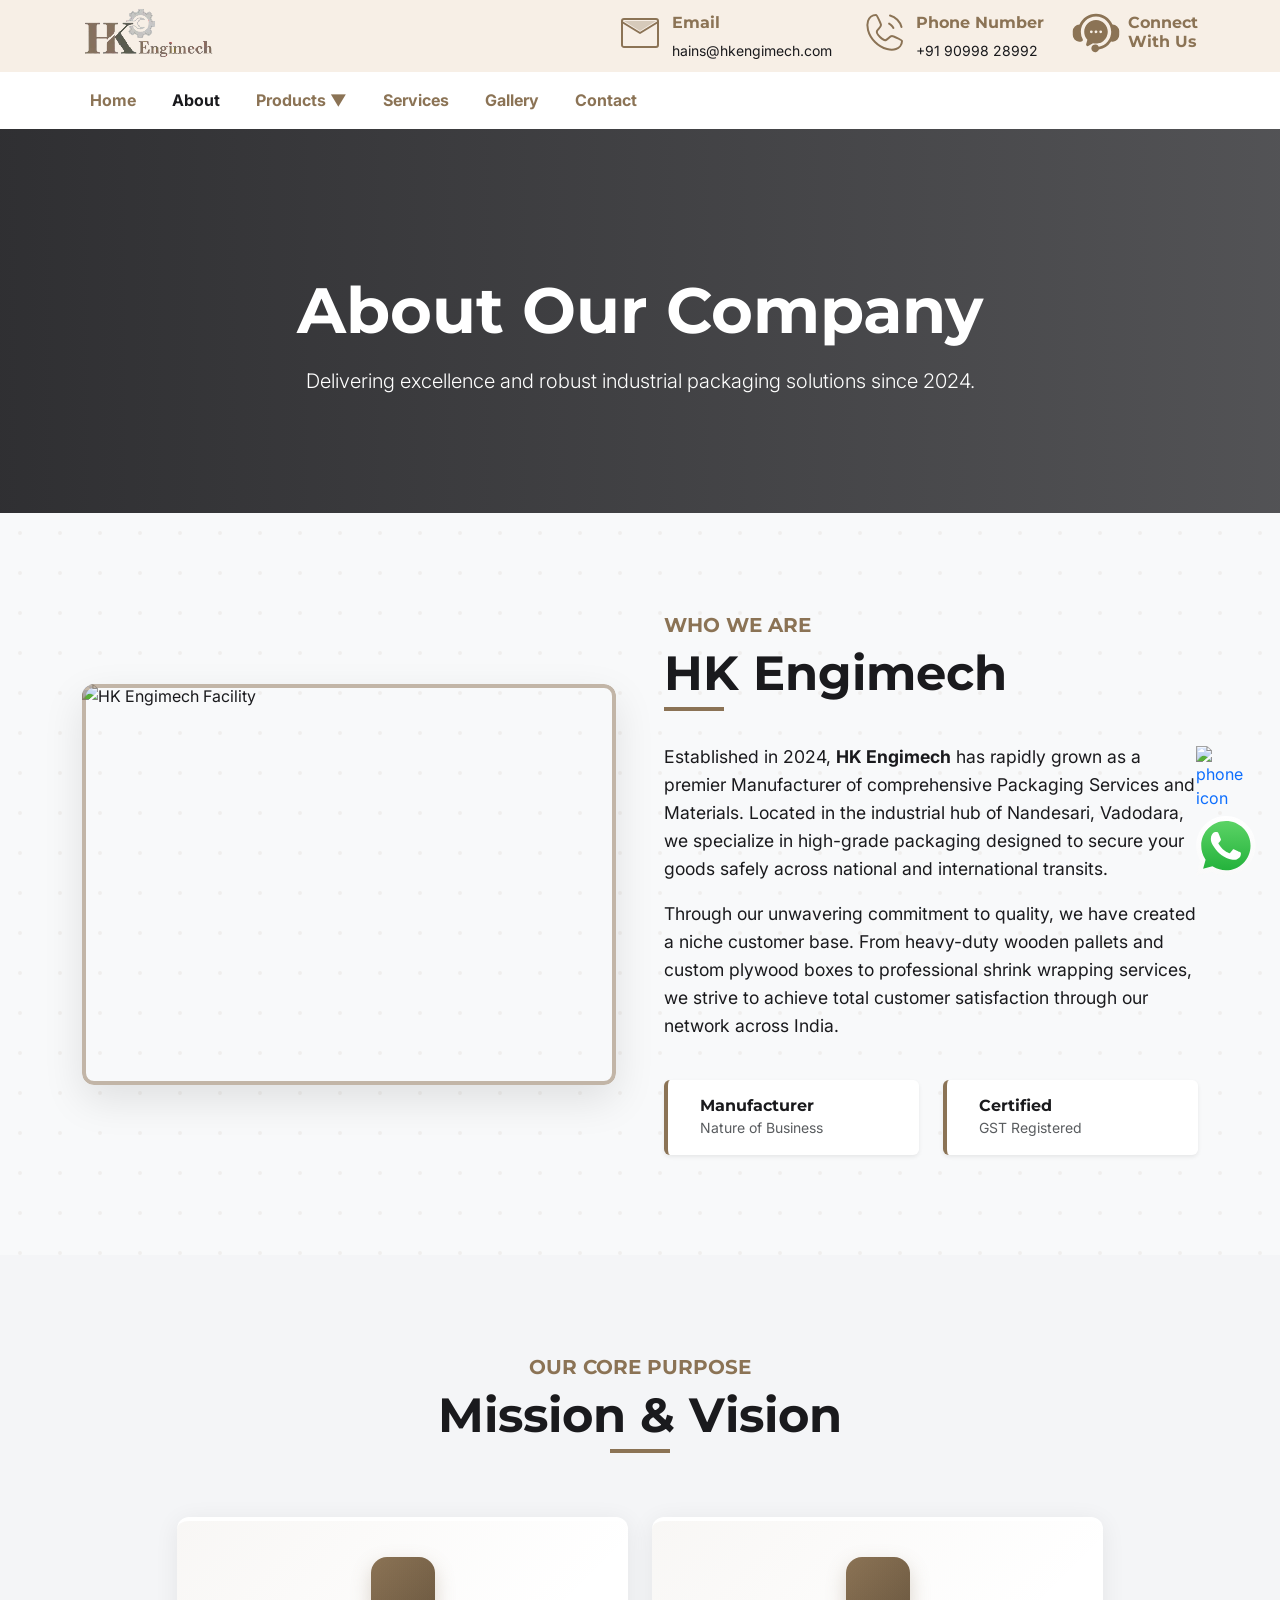
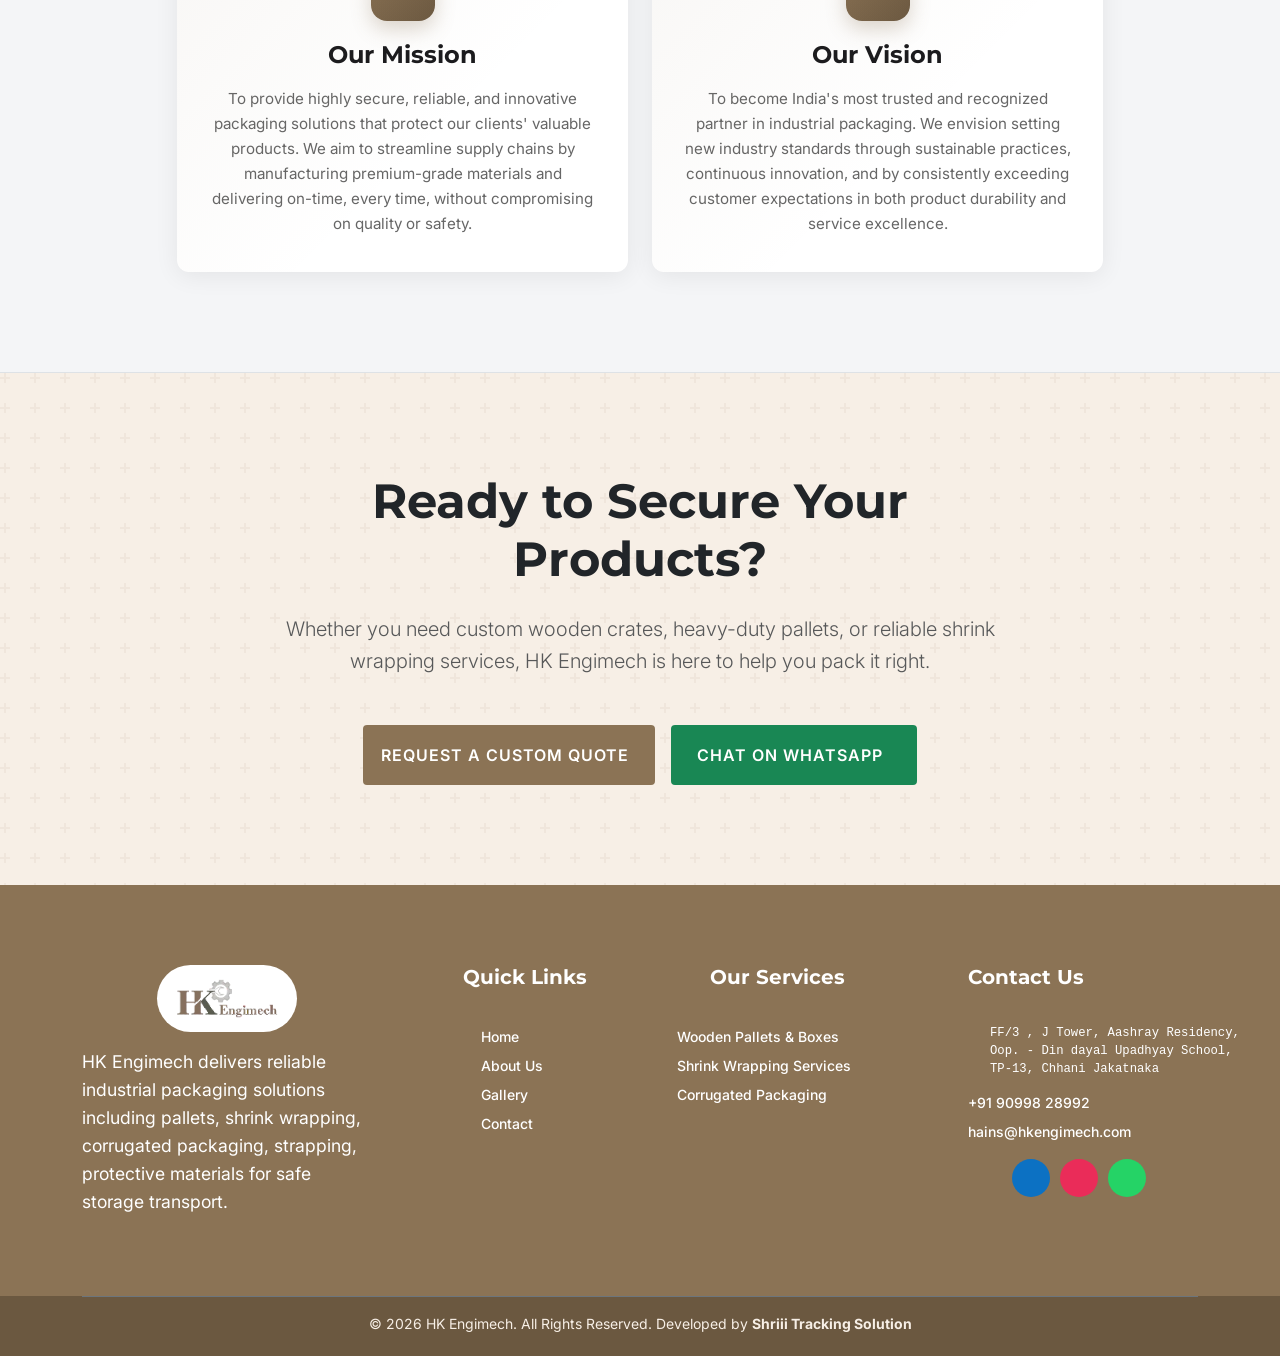
==== about.html @ 8740d6bc "files" ====
<!DOCTYPE html>
<html lang="en">

<head>
  <meta charset="UTF-8">
  <meta name="viewport" content="width=device-width, initial-scale=1.0">
  <title>About Us | HK Engimech - Industrial Packaging Experts</title>
  <meta name="description"
    content="Learn about HK Engimech, a premier manufacturer of wooden pallets, corrugated boxes, and packaging materials in Vadodara, Gujarat. Established in 2024.">

  <link rel="icon" href="images/Fevicon.png" type="image/png" fetchpriority="low">
  <link rel="preload" as="image" href="images/BrandLogo.webp" fetchpriority="high">
  <link rel="preload" as="image" href="images/banner1.webp" fetchpriority="high">

  <link rel="preconnect" href="https://fonts.googleapis.com">
  <link rel="preconnect" href="https://fonts.gstatic.com" crossorigin>
  <link
    href="https://fonts.googleapis.com/css2?family=Montserrat:wght@400;600;700&family=Inter:wght@300;400;500;600&display=swap"
    rel="stylesheet">

  <link rel="preload" as="style" href="https://cdn.jsdelivr.net/npm/bootstrap@5.3.2/dist/css/bootstrap.min.css"
    onload="this.onload=null;this.rel='stylesheet'">
  <link rel="preload" as="style" href="css/style.css" onload="this.onload=null;this.rel='stylesheet'">
  <link rel="preload" as="style" href="css/responsive.css" onload="this.onload=null;this.rel='stylesheet'">
  <link href="https://unpkg.com/aos@2.3.1/dist/aos.css" rel="stylesheet">

  <script type="application/ld+json">
    {
      "@context": "https://schema.org",
      "@type": "AboutPage",
      "mainEntity": {
        "@type": "Organization",
        "name": "HK Engimech",
        "foundingDate": "2024",
        "description": "Manufacturer of Packaging Services, Wooden Pallets, Plywood Boxes, Corrugated Packaging, and more.",
        "url": "https://www.yourdomain.com/about.html",
        "logo": "https://www.yourdomain.com/images/BrandLogo.webp",
        "address": {
          "@type": "PostalAddress",
          "streetAddress": "C/107, Natasha Park-2, Nizampura, Chhani Rd",
          "addressLocality": "Vadodara",
          "addressRegion": "Gujarat",
          "postalCode": "390002",
          "addressCountry": "IN"
        }
      }
    }
    </script>

  <style>
    /* Reusing Banner Animations */
    @keyframes bannerSlideLeft {
      0% {
        opacity: 0;
        transform: translateX(-100px);
        filter: blur(10px);
      }

      100% {
        opacity: 1;
        transform: translateX(0);
        filter: blur(0);
      }
    }

    @keyframes bannerFadeUp {
      0% {
        opacity: 0;
        transform: translateY(50px);
      }

      100% {
        opacity: 1;
        transform: translateY(0);
      }
    }

    .slide-anim {
      opacity: 0;
      will-change: transform, opacity, filter;
      animation-fill-mode: both;
      animation-timing-function: cubic-bezier(0.16, 1, 0.3, 1);
    }

    .slide-anim-play {
      animation-play-state: running;
    }

    .slide-anim-1 {
      animation-name: bannerFadeUp;
      animation-duration: 1s;
      animation-delay: 0.1s;
    }

    .slide-anim-2 {
      animation-name: bannerFadeUp;
      animation-duration: 1.2s;
      animation-delay: 0.2s;
    }

    /* Inner Page Banner Constraint */
    .inner-page-banner {
      padding: 160px 0 100px;
      background-size: cover;
      background-position: center;
      background-attachment: fixed;
    }


    .about-image-wrapper {
      position: relative;
      border-radius: 12px;
      overflow: hidden;
      box-shadow: 0 15px 40px rgba(0, 0, 0, 0.1);
    }

    .about-image-wrapper::after {
      content: '';
      position: absolute;
      inset: 0;
      border: 4px solid var(--primary);
      border-radius: 12px;
      pointer-events: none;
      opacity: 0.5;
    }
  </style>
</head>

<body>

  <header>
    <div class="wrapheder">
      <div id="header">
        <div class="miniHeader d-none d-lg-block">
                    <div class="container">
                        <div class="row">
                            <div class="col-auto topheadSocial">
                                <a class="brandLogo d-none d-lg-inline-block" href="index.html">
                                    <img loading="eager" src="images/BrandLogo.webp" alt="HK Engimech">
                                </a>
                            </div>
                            <div class="col-auto topheadContacts">
                                <div class="cantactCardTop">
                                    <div class="iconBox">
                                        <svg xmlns="http://www.w3.org/2000/svg" width="48" height="48"
                                            viewBox="0 0 24 24">
                                            <path fill="currentColor" fill-opacity="0" d="M12 11l-8 -5h16l-8 5Z">
                                                <animate fill="freeze" attributeName="fill-opacity" begin="0.8s"
                                                    dur="0.15s" values="0;0.3" />
                                            </path>
                                            <g fill="none" stroke="currentColor" stroke-linecap="round"
                                                stroke-linejoin="round" stroke-width="1">
                                                <path stroke-dasharray="64" stroke-dashoffset="64"
                                                    d="M4 5h16c0.55 0 1 0.45 1 1v12c0 0.55 -0.45 1 -1 1h-16c-0.55 0 -1 -0.45 -1 -1v-12c0 -0.55 0.45 -1 1 -1Z">
                                                    <animate fill="freeze" attributeName="stroke-dashoffset" dur="0.6s"
                                                        values="64;0" />
                                                </path>
                                                <path stroke-dasharray="24" stroke-dashoffset="24"
                                                    d="M3 6.5l9 5.5l9 -5.5">
                                                    <animate fill="freeze" attributeName="stroke-dashoffset"
                                                        begin="0.6s" dur="0.2s" values="24;0" />
                                                </path>
                                            </g>
                                        </svg>
                                    </div>
                                    <div class="infoBox ">
                                        <h3 class="fifthH">Email</h3>
                                        <p>hains@hkengimech.com</p>
                                    </div>
                                    <a href="mailto:hains@hkengimech.com" class="absAnchor"></a>
                                </div>
                                <div class="cantactCardTop">
                                    <div class="iconBox">
                                        <svg xmlns="http://www.w3.org/2000/svg" width="48" height="48"
                                            viewBox="0 0 24 24">
                                            <g fill="none" stroke="currentColor" stroke-linecap="round"
                                                stroke-linejoin="round" stroke-width="1">
                                                <path stroke-dasharray="64" stroke-dashoffset="64"
                                                    d="M8 3c0.5 0 2.5 4.5 2.5 5c0 1 -1.5 2 -2 3c-0.5 1 0.5 2 1.5 3c0.39 0.39 2 2 3 1.5c1 -0.5 2 -2 3 -2c0.5 0 5 2 5 2.5c0 2 -1.5 3.5 -3 4c-1.5 0.5 -2.5 0.5 -4.5 0c-2 -0.5 -3.5 -1 -6 -3.5c-2.5 -2.5 -3 -4 -3.5 -6c-0.5 -2 -0.5 -3 0 -4.5c0.5 -1.5 2 -3 4 -3Z">
                                                    <animate fill="freeze" attributeName="stroke-dashoffset" dur="0.6s"
                                                        values="64;0" />
                                                    <animateTransform id="lineMdPhoneCallLoop0" fill="freeze"
                                                        attributeName="transform"
                                                        begin="0.6s;lineMdPhoneCallLoop0.begin+2.7s" dur="0.5s"
                                                        type="rotate"
                                                        values="0 12 12;15 12 12;0 12 12;-12 12 12;0 12 12;12 12 12;0 12 12;-15 12 12;0 12 12" />
                                                </path>
                                                <path stroke-dasharray="4" stroke-dashoffset="4"
                                                    d="M15.76 8.28c-0.5 -0.51 -1.1 -0.93 -1.76 -1.24M15.76 8.28c0.49 0.49 0.9 1.08 1.2 1.72">
                                                    <animate fill="freeze" attributeName="stroke-dashoffset"
                                                        begin="lineMdPhoneCallLoop0.begin+0s" dur="2.7s"
                                                        keyTimes="0;0.111;0.259;0.37;1" values="4;0;0;4;4" />
                                                </path>
                                                <path stroke-dasharray="6" stroke-dashoffset="6"
                                                    d="M18.67 5.35c-1 -1 -2.26 -1.73 -3.67 -2.1M18.67 5.35c0.99 1 1.72 2.25 2.08 3.65">
                                                    <animate fill="freeze" attributeName="stroke-dashoffset"
                                                        begin="lineMdPhoneCallLoop0.begin+0.2s" dur="2.7s"
                                                        keyTimes="0;0.074;0.185;0.333;0.444;1" values="6;6;0;0;6;6" />
                                                </path>
                                            </g>
                                        </svg>
                                    </div>
                                    <div class="infoBox ">
                                        <h3 class="fifthH">Phone Number</h3>
                                        <p>+91 90998 28992</p>
                                    </div>
                                    <a href="tel:+919099828992" class="absAnchor"></a>
                                </div>
                                <div class="cantactCardTop">
                                    <div class="iconBox">
                                        <svg xmlns="http://www.w3.org/2000/svg" viewBox="0 0 512 512"
                                            style="width:48px; height:48px; fill:currentColor; display:block;">

                                            <path
                                                d="M503.765 274.64a71.442 71.442 0 0 1-68.23 74.36q-1.658.077-3.31.077a70.061 70.061 0 0 1-14.935-1.621 192.414 192.414 0 0 1-130.067 85.23 41.593 41.593 0 1 1-1.328-30.209A161.532 161.532 0 0 0 418.05 243.188c0-89.355-72.695-162.05-162.05-162.05S93.95 153.833 93.95 243.188a162.016 162.016 0 0 0 20.513 78.934 9.831 9.831 0 0 1 1.017 2.544 14.96 14.96 0 0 1-8.321 18.873 70.639 70.639 0 0 1-27.412 5.531q-1.662 0-3.331-.077a71.434 71.434 0 0 1-68.181-74.36c.319-7.535.141-14.258-.033-20.759-.162-6.121-.331-12.451-.053-19.056a71.5 71.5 0 0 1 71.782-68.287C109.587 98.679 177.34 51.138 256 51.138s146.414 47.541 176.07 115.394a71.443 71.443 0 0 1 71.78 68.275c.279 6.615.111 12.944-.053 19.065-.172 6.502-.351 13.228-.032 20.768Zm-121.96-31.452a125.854 125.854 0 0 1-158.119 121.6l-50.921 29.407a15 15 0 0 1-21.99-16.873l13.014-48.548a126.293 126.293 0 0 1-33.589-85.586c0-69.388 56.431-125.834 125.8-125.834S381.805 173.8 381.805 243.188Zm-160.78 0a15 15 0 0 0-15-15H206a15 15 0 1 0 15.028 15Zm49.978 0a14.2 14.2 0 0 0-.08-1.47 14 14 0 0 0-.219-1.46 11.356 11.356 0 0 0-.361-1.42c-.139-.47-.309-.93-.489-1.39s-.4-.89-.63-1.32a14.425 14.425 0 0 0-.75-1.26 14.625 14.625 0 0 0-.881-1.19 12.625 12.625 0 0 0-.989-1.09c-.34-.35-.71-.68-1.09-1-.381-.3-.781-.6-1.191-.87a14.408 14.408 0 0 0-1.259-.75c-.431-.23-.88-.44-1.331-.63a13.277 13.277 0 0 0-1.379-.49 13.138 13.138 0 0 0-2.88-.58 15.38 15.38 0 0 0-4.4.21 14.206 14.206 0 0 0-1.429.37 13.131 13.131 0 0 0-1.38.49c-.45.19-.9.4-1.33.63s-.85.48-1.261.75a14.59 14.59 0 0 0-2.279 1.87 12.813 12.813 0 0 0-.991 1.09 14.486 14.486 0 0 0-.869 1.19 14.272 14.272 0 0 0-.76 1.26 13.431 13.431 0 0 0-.621 1.32 14.706 14.706 0 0 0-.5 1.39c-.139.46-.259.94-.359 1.42a14.279 14.279 0 0 0-.221 1.46c-.049.49-.07.98-.07 1.47s.021.99.07 1.48a14.517 14.517 0 0 0 .221 1.45c.1.48.22.96.359 1.43a14.524 14.524 0 0 0 .5 1.38 13.6 13.6 0 0 0 .621 1.33c.229.43.49.85.76 1.26a14.327 14.327 0 0 0 .869 1.18 14.682 14.682 0 0 0 .991 1.1c.35.34.71.68 1.1.99a12.8 12.8 0 0 0 1.179.87c.411.27.83.53 1.261.76a16.568 16.568 0 0 0 2.71 1.12c.469.14.949.26 1.429.36a14.293 14.293 0 0 0 2.93.29 15.089 15.089 0 0 0 10.6-4.39 16.227 16.227 0 0 0 1.87-2.28q.405-.615.75-1.26c.23-.43.44-.88.63-1.33s.35-.92.489-1.38a11.972 11.972 0 0 0 .361-1.43 14.224 14.224 0 0 0 .219-1.45 14.389 14.389 0 0 0 .077-1.482Zm50 0a15 15 0 0 0-15-15h-.029a15 15 0 1 0 15.029 15Z" />
                                        </svg>
                                    </div>
                                    <div class="infoBox ">
                                        <h3 class="fifthH">Connect<br />With Us</h3>
                                    </div>
                                    <a href="Appointment.html" class="absAnchor"></a>
                                </div>
                            </div>
                        </div>
                    </div>
                </div>
        <div id="main-header">
          <nav class="mynavbar bg-light">
            <div class="container header">
              <a class="brandLogo d-lg-none" href="index.html">
                <img loading="eager" src="images/BrandLogo.webp" alt="HK Engimech">
              </a>
              <button class="navToggle">
                <span class="iconify" data-icon="uis:bars"></span>
              </button>
              <ul class="navMenu mx-auto ms-lg-0 mb-2 mb-lg-0">
                <li class="nav-close">
                  <button class="btn-nav-close"><span class="close-btn">+</span></button>
                </li>
                <li class="navLi"><a class="navLink" href="index.html">Home</a></li>
                <li class="navLi"><a href="about.html" class="navLink">About</a></li>
                <li class="navLi has-mega-menu"><a href="products.html" class="navLink">Products <span
                      class="mega-toggle-arrow">▼</span></a>
                  <div class="mega-dropdown">
                    <div class="mega-dropdown-grid" id="megaMenuGrid">
                    </div>
                  </div>
                  <ul class="mega-dropdown-mobile" id="megaMenuMobile"></ul>
                </li>
                <li class="navLi">
                  <a href="services.html" class="navLink">Services </a>
                </li>
                <li class="navLi"><a href="gallery.html" class="navLink">Gallery</a></li>
                <li class="navLi"><a href="contactUs.html" class="navLink">Contact</a></li>
              </ul>
              <div class="col-auto topheadSocial d-none d-lg-block">
                <a target="_blank" href="https://www.facebook.com/">
                  <span class="iconify" data-icon="ri:facebook-fill"></span>
                </a>
                <a target="_blank" href="https://www.instagram.com/">
                  <span class="iconify" data-icon="dashicons:instagram"></span>
                </a>
              </div>
            </div>
          </nav>
        </div>
      </div>
    </div>
  </header>

  <section id="headBelowContent" class="position-relative inner-page-banner"
    style="background-image: url('images/banner1.webp');">
    <div class="hero-overlay"></div>
    <div class="container position-relative z-index-2 text-center text-white">
      <h1 class="display-3 fw-bold slide-anim slide-anim-1 slide-anim-play mb-3">About Our Company</h1>
      <p class="lead slide-anim slide-anim-2 slide-anim-play maxPara">Delivering excellence and robust industrial
        packaging solutions since 2024.</p>
    </div>
  </section>

  <section class="section-padding bg-pattern-grid">
    <div class="container">
      <div class="row align-items-center g-lg-5 gy-5">
        <div class="col-lg-6" data-aos="fade-right">
          <div class="about-image-wrapper">
            <img loading="lazy"
              src="https://images.unsplash.com/photo-1583911300103-0aaeff286030?q=80&w=2070&auto=format&fit=crop"
              alt="HK Engimech Facility" class="img-fluid">
          </div>
        </div>
        <div class="col-lg-6" data-aos="fade-left">
          <h5 class="text-primary fw-bold text-uppercase mb-2">Who We Are</h5>
          <h2 class="section-title">HK Engimech</h2>
          <p class="mt-3">Established in 2024, <strong>HK Engimech</strong> has rapidly grown as a premier Manufacturer
            of comprehensive Packaging Services and Materials. Located in the industrial hub of Nandesari, Vadodara, we
            specialize in high-grade packaging designed to secure your goods safely across national and international
            transits.</p>
          <p>Through our unwavering commitment to quality, we have created a niche customer base. From heavy-duty wooden
            pallets and custom plywood boxes to professional shrink wrapping services, we strive to achieve total
            customer satisfaction through our network across India.</p>

          <div class="row g-4 mt-3">
            <div class="col-sm-6">
              <div
                class="d-flex align-items-center gap-3 bg-white p-3 rounded shadow-sm border-start border-primary border-4">
                <span class="iconify fs-1 text-primary" data-icon="mdi:factory"></span>
                <div>
                  <h5 class="mb-0 fw-bold fs-6">Manufacturer</h5>
                  <small class="text-muted">Nature of Business</small>
                </div>
              </div>
            </div>
            <div class="col-sm-6">
              <div
                class="d-flex align-items-center gap-3 bg-white p-3 rounded shadow-sm border-start border-primary border-4">
                <span class="iconify fs-1 text-primary" data-icon="mdi:certificate"></span>
                <div>
                  <h5 class="mb-0 fw-bold fs-6">Certified</h5>
                  <small class="text-muted">GST Registered</small>
                </div>
              </div>
            </div>
          </div>
        </div>
      </div>
    </div>
  </section>

  <section class="section-padding">
    <div class="container">
      <div class="text-center mb-5" data-aos="fade-up">
        <h5 class="text-primary fw-bold text-uppercase mb-2">Our Core Purpose</h5>
        <h2 class="section-title">Mission & Vision</h2>
      </div>

      <div class="row g-4 justify-content-center">
        <div class="col-lg-5 col-md-6" data-aos="fade-up" data-aos-delay="100">
          <div class="trust-card text-center h-100">
            <div class="trust-icon-wrap mx-auto">
              <span class="iconify" data-icon="mdi:bullseye-arrow"></span>
            </div>
            <h3 class="trust-title fs-4 mb-3">Our Mission</h3>
            <p class="trust-desc">
              To provide highly secure, reliable, and innovative packaging solutions that protect our clients' valuable
              products. We aim to streamline supply chains by manufacturing premium-grade materials and delivering
              on-time, every time, without compromising on quality or safety.
            </p>
          </div>
        </div>

        <div class="col-lg-5 col-md-6" data-aos="fade-up" data-aos-delay="200">
          <div class="trust-card text-center h-100">
            <div class="trust-icon-wrap mx-auto">
              <span class="iconify" data-icon="mdi:eye-outline"></span>
            </div>
            <h3 class="trust-title fs-4 mb-3">Our Vision</h3>
            <p class="trust-desc">
              To become India's most trusted and recognized partner in industrial packaging. We envision setting new
              industry standards through sustainable practices, continuous innovation, and by consistently exceeding
              customer expectations in both product durability and service excellence.
            </p>
          </div>
        </div>
      </div>
    </div>
  </section>

  <section class="section-padding bg-trust-pattern border-top">
    <div class="container">
      <div class="row justify-content-center">
        <div class="col-lg-8 text-center" data-aos="zoom-in">
          <h2 class="display-5 fw-bold mb-4 text-dark">Ready to Secure Your Products?</h2>
          <p class="lead text-muted mb-5">Whether you need custom wooden crates, heavy-duty pallets, or reliable shrink
            wrapping services, HK Engimech is here to help you pack it right.</p>

          <div class="d-flex flex-wrap justify-content-center gap-3">
            <a href="contactUs.html" class="btn-custom bigTxt px-sm-3 px-2 py-3">
              Request a Custom Quote <span class="iconify" data-icon="heroicons:arrow-right-16-solid"></span>
            </a>
            <a rel="noopener" data-mobile-target="" data-desktop-target="_blank"
              href="https://api.whatsapp.com/send?phone=919099828992" target="_blank"
              class="btn-custom bg-success border-success bigTxt px-sm-4 px-3 py-3 set-url-target">
              Chat on WhatsApp <span class="iconify" data-icon="logos:whatsapp-icon"></span>
            </a>
          </div>
        </div>
      </div>
    </div>
  </section>

  <div id="mainFabContainer"></div>

  <footer id="footer" class="footer homePage0"></footer>

  <script src="https://cdn.jsdelivr.net/npm/bootstrap@5.3.2/dist/js/bootstrap.bundle.min.js"></script>
  <script src="https://unpkg.com/aos@2.3.1/dist/aos.js"></script>
  <script src="https://code.iconify.design/3/3.1.0/iconify.min.js"></script>

  <script>
    AOS.init({ once: true, duration: 800, offset: 50 });
  </script>

  <script defer src="js/script.js"></script>
</body>

</html>
---- css/style.css ----
:root {
            /* Brand Colors based on HK Engimech Logo */
            --primary: #8B7355;       /* Earthy Brown / Bronze */
            --primary-dark: #6B5840;
            --secondary: #A9A9A9; /* Gear Grey */
            --lightMain:#f7efe6;     
            --dark: #1A1A1D;          /* Deep Industrial Dark */
            --dark-card: #25262A;
            --light: #F4F5F7;
            --white: #FFFFFF;
            --nav-height: 112.48px;
        }
        section{
          overflow: hidden;
        }

        .bg-primary
        {
          background-color: var(--primary) !important;
        }
        .text-primary{
          color: var(--primary) !important;
        }
        .border-primary {
            border-color: var(--primary) !important;
        }
        .swiper-pagination-bullet-active {
            background: var(--primary) !important;
        }

        /* Global Reset & Typography */
        body {
            font-family: 'Inter', sans-serif;
            background-color: var(--light);
            color: var(--dark);
            overflow-x: hidden;
        }

        h1, h2, h3, h4, h5, h6, .display-4, .display-5 {
            font-family: 'Montserrat', sans-serif;
            font-weight: 700;
        }

        /* Strict Constraints */
        img {
            width: 100%;
            height: auto;
            display: block;
        }

        a {
            text-decoration: none;
            transition: color 0.3s ease, background-color 0.3s ease;
        }

        textarea {
            resize: none;
        }

        /* Fluid Typography */
        .section-title {
            font-size: clamp(2rem, 4vw, 3rem);
            margin-bottom: 1.5rem;
            position: relative;
            display: inline-block;
            color: var(--dark);
        }
        .section-title::after {
            content: '';
            position: absolute;
            left: 0;
            bottom: -8px;
            width: 60px;
            height: 4px;
            background-color: var(--primary);
        }
        .text-center .section-title::after {
            left: 50%;
            transform: translateX(-50%);
        }

        p {
            font-size: clamp(0.95rem, 1.5vw, 1.1rem);
            line-height: 1.6;
        }

        /* Navigation */
        .navbar {
            background-color: rgba(255, 255, 255, 0.95);
            transition: all 0.3s ease-in-out;
        }/* --- Navigation --- */

#main-header {
  position: relative;
  transition: 0.5s;
  z-index: 1055;
  background-color: var(--light);
}


.wrapheder{
  background-color: var(--light);
  height: var(--nav-height);
}


/* Navbar Styling */
.mynavbar {
  padding: 8px 0;
    background-color: var(--light) !important;
    border-bottom: 1px solid rgba(255,255,255,0.05);
    transition: all 0.3s ease;
}
.container-fluid{
  max-width: 1920px;
}
.container.header {
  display: flex;
  justify-content: space-between;
  align-items: center;
}

.miniHeader{
  background-color: var(--lightMain);
  padding: 8px 0;
}
.miniHeader .container>.row{
  align-items: center;
  justify-content: space-between;
}
.topheadLinks{
  display: flex;
  gap: 24px;
}
.topheadLinks a{
  display: inline-block;
  color: var(--light);
  transition: color 0.3s ease-in-out;
}
.topheadLinks a svg{
  margin-right: 4px;
  font-size: 20px;
}
.topheadSocial a{
  display: inline-block;
  color: var(--primary);
  margin-left: 8px;
  transition: color 0.3s ease-in-out;
}
.topheadLinks a:hover,.topheadSocial a:hover{
  color: var(--secondary-color);
}
.navMenu {
  list-style: none;
  display: flex;
  gap: 20px;
  padding: 0;
}

.navMenu .navLi {
  position: relative;
  list-style: none;
}

.navLink {
  text-decoration: none;
  color: var(--primary);
  font-weight: bold;
  padding:8px;
  display: block;
  transition: color 0.3s ease-in-out;
}
.bg-light {
  background-color: #ffffff!important;
}

.navLink:hover{
  color: var(--secondary-color);
}
.navLink.active {
  color: var(--secondary-color);
}
.navLink svg{
  transform: translateY(-2px);
}

.brandLogo{
  display: inline-block;
  width: auto;
  height: 50px;
  margin-left: 0 !important;
}
.brandLogo img{
  width: auto;
  height: 100%;
}

.topheadContacts{
  display: flex;
  gap: 28px;
}

.cantactCardTop{
  display: flex;
  gap: 8px;
  position: relative;
}
.absAnchor{
  position: absolute;
  top: 0;
  left: 0;
  width: 100%;
  height: 100%;
}

.cantactCardTop .iconBox{
  flex: 0 0 auto;
  width: auto;
  color: var(--primary);
}
.infoBox{
  padding-top: 4px;
  flex: 1 0 0%;
}
.infoBox .fifthH{
  font-size: 16px;
  color: var(--primary);
}
.infoBox p{
  margin-bottom: 0;
  font-size: 14px;
}


.dropdownList .navLink{
  color: var(--light);
  padding: 14px 20px;
  display: block;
  border-bottom: 1px solid var(--dark-card);
  background-color: var(--primary);
  font-weight: normal;
  box-shadow: rgba(0, 0, 0, 0.15) 0px 5px 15px 0px;
  transition: background-color 0.3s ease-in-out, color 0.3s ease-in-out;
}
.dropdownList .navLink:hover{
  background-color: #ffffff;
  color: var(--secondary-color);
}

/* Dropdown Styling */
.dropdownList {
  position: absolute;
  top: 100%;
  left: 0;
  background: var(--primary);
  list-style: none;
  min-width: 200px;
  opacity: 0;
  visibility: hidden;
  transition: opacity 0.3s ease-in-out, visibility 0.3s ease-in-out;
  padding: 0;
  border-bottom: 4px solid var(--secondary-color);
  box-shadow: 0 4px 18.3px 0 rgba(0, 0, 0, 0.13);
}


.navLi:hover .dropdownList {
  opacity: 1;
  visibility: visible;
}

.dropdownList .navLi {
  white-space: nowrap;
}



/* Mobile View */
@media (max-width: 991px) {
  .navMenu {
    position: fixed;
    top: 0;
    right: -100%;
    width: 250px;
    height: 100vh;
    background: var(--primary);
    box-shadow: -2px 0 5px rgba(0, 0, 0, 0.2);
    flex-direction: column;
    padding-top: 60px;
    transition: right 0.4s ease-in-out;
  }

  .navMenu.active {
    right: 0;
  }
  .dropdownList .navLi {
    text-wrap: auto;
  }
  .dropdownList {
    transition: none;
  }
  
/* Hide dropdown by default */
.dropdownList {
  display: none;
  opacity: 0;
  transform: translateY(-10px);
  transition: opacity 0.3s ease, transform 0.3s ease;
}

/* Show dropdown when open */
.dropdownList.open {
  display: block;
  opacity: 1;
  visibility: visible;
  position: static;
  transform: translateY(0);
}

/* Ensure SVG has pointer-events to prevent it from triggering parent link */
.navLi > a > svg {
  cursor: pointer;
  pointer-events: auto;
}



  .navToggle {
    background: none;
    border: none;
    color: var(--primary);
    font-size: 24px;
    cursor: pointer;
    display: block;
  }

  .nav-close {
    position: absolute;
    top: 10px;
    right: 20px;
  }

  .btn-nav-close {
    background: none;
    border: none;
    font-size: 24px;
    cursor: pointer;
    color: #ffffff;
    transform: rotate(45deg);
  }
}

/* Hide toggle button and close button in desktop view */
@media (min-width: 992px) {
  .navToggle, .btn-nav-close {
    display: none;
  }
   .nav-close {
    position: absolute;
  }
}

.sticky-header {
  position: fixed;
  top: -112.48px;
  width: 100%;
  box-shadow: 0 4px 6px rgba(0, 0, 0, 0.24);
  transition: top 0.5s;
  animation: 0.5s ease-in-out both slideDown;
}

@keyframes slideDown {
  0% {
    position: fixed;
    top: -112.48px;
  }
  100% {
    position: fixed;
    top: 0;
  }
}
.headerAnimate {
  animation: 0.5s ease-in-out both slideUp;
}
@keyframes slideUp {
  0% {
    top: 50.48px;
    position: relative;
  }
  100% {
    top: 0;
  }
}
.sticky-header.visible {
  top: 0;
}




.footer .exploreLinks,
.footer .exploreLinks1 {
  text-align: center;
}
.footer ul{
  list-style: none;
  padding-left: 0px;
}

.footer p,
.footer ul,
.footer ul li:last-child {
  margin-bottom: 0;
}

.defaultPadding,
.footer.defaultPadding {
  padding: 80px 0;
}

.Call-fab-container,.fab-container {
    position: fixed;
    right: 24px;
    z-index: 1000;
    cursor: pointer
}

.defaultPadding,.footer.defaultPadding {
    padding: 80px 0
}

.fab-container {
    bottom: 24px
}

.Call-fab-container {
    bottom: 94px
}

.footer {
  background: 0 0 / cover var(--primary);
}
.footer .footer-brand {
  display: block;
  padding: 14px 18px;
  width: 140px;
  margin: auto;
  margin-bottom: 16px;
  background-color: #ffffff;
  border-radius: 120px;
}
.footer .fourthH {
  color: #ffffff;
  margin-bottom: 35px;
}
.footerLinks{
  color: #ffffff;
  font-size: 14px;
}
.footerLinks:hover {
  color: var(--dark-card);
}
.footerLinks svg{
  font-size: 18px;
}
.footWrap  > .row {
  justify-content: space-between;
}
.exploreLinks a svg {
  margin-right: 4px;
  font-size: 16px;
}


.exploreLinks1 a svg {
  margin-right: 4px;
  font-size: 16px;
}

.footer .exploreLinks ul li {
  text-align: left;
  padding: 0;
}
address{
  font-family: inherit;
  font-size: 16px;
}

.footer ul {
  margin: auto;
}
.footer .exploreLinks ul {
  width: 87px;
  max-width: 87px !important;
  margin: auto;
}
.FooterAbout{
  max-width: 314px;
}
.footer .exploreLinks1 ul {
  width: 200px;
  max-width: 200px !important;
  padding: 0;
  text-align: left;
  margin: auto;
}
.footer ul {
  display: inline-block;
}
.footer ul li {
  margin-bottom: 5px;
}
.footer .exploreLinks1 a,
.footer ul li a {
  font-weight: 500;
  text-decoration: none;
  transition: color 0.3s ease-in-out;
}

.emailAnchor {
  display: inline-block;
  min-width: 241px;
}

.footer .contact-info i {
  font-size: 20px;
  margin-right: 10px;
}
.footer ul.contact-info{
  max-width: 230px;
  padding: 0;
}

.footWrap>.row{
  row-gap: 24px;
}
.locationLink {
  display: inline-block;
  position: relative;
  padding-left: 22px;
}
.locationLink svg {
  position: absolute;
  left: 0;
  top: 2px;
}
.footer .social-icons {
  display: flex;
  align-items: center;
  padding-left: 44px;
  gap: 10px;
  margin-top: 20px;
}
.footer p {
  color: #ffffff;
}
.footer .social-icons a {
  color: #ffffff;
  display: flex;
  height: 38px;
  width: 38px;
  border-radius: 50%;
  justify-content: center;
  align-items: center;
  font-size: 17px;
}

.f-bottom .row {
  justify-content: center;
}
.footer .social-icons a:hover {
  box-shadow: inset 0 0 10px rgba(0, 0, 0, 0.3);
}
.footer .social-icons .facebook {
  background-color: #0c71c3;
}
.footer .social-icons .instagram {
  background-color: #ea2c59;
}
.footer .social-icons .whatsapp {
  background-color: #25d366;
}
.footer .social-icons svg{
  font-size: 18px;
}
.f-bottom {
  background: var(--primary-dark);
  padding:0 0 12px 0;
  color: #fff;
}

.exploreLinks1 .btn-check:checked+.btn,.exploreLinks1 .btn.active,.exploreLinks1 .btn.show,.exploreLinks1 .btn:first-child:active, :not(.btn-check)+.btn:active {
  color: var(--primary);
  background-color: transparent;
  border-color: transparent;
}


.f-bottom .row {
  align-items: center;
  row-gap: 8px;
}


.footer .copyright{
  color: var(--lightMain)
}

.copyright b:hover {
  color: var(--light);
}
.copyright b {
  color: var(--lightMain);
  transition: 0.3s ease-in-out;
}

        /* Hero Section */
.fancybox__container{
  z-index: 1058 !important;
}
        #hero {
            padding: 0;
            position: relative;
            width: 100%;
            overflow: hidden;
            background: var(--dark);
        }
        .hero-swiper {
            width: 100%;
            height: auto;
        }


        .hero-slide {
            /* Required strict constraints */
            min-height: calc(100vh - var(--nav-height));
            height: auto;
            display: flex !important;
            align-items: center;
            position: relative;
            background-size: cover;
            background-position: center;
            padding: 100px 0;
        }
        .hero-overlay {
            position: absolute;
            top: 0; left: 0; width: 100%; height: 100%;
            background: linear-gradient(to right, rgba(26, 26, 29, 0.9), rgba(26, 26, 29, 0.74));
            z-index: 1;
        }
        .hero-content {
            position: relative;
            z-index: 2;
            color: var(--white);
        }
        .hero-title {
            font-size: clamp(2.2rem, 5vw, 4rem);
            line-height: 1.1;
            margin-bottom: 20px;
        }

        /* Themed Swiper Pagination */
        .swiper-pagination-bullet {
            background: var(--primary);
            opacity: 0.4;
            transition: all 0.3s ease;
        }
        .swiper-pagination-bullet-active {
            opacity: 1;
            width: 28px;
            border-radius: 10px;
        }

        /* Buttons */
        .btn-custom {
            background-color: var(--primary);
            color: var(--white);
            border: 2px solid var(--primary);
            padding: 12px 30px;
            font-weight: 600;
            text-transform: uppercase;
            letter-spacing: 1px;
            border-radius: 4px;
            display: inline-flex;
            align-items: center;
            gap: 8px;
        }
        .btn-custom:hover {
            background-color: transparent;
            color: var(--primary);
        }
        .btn-outline-custom {
            background-color: transparent;
            color: var(--white);
            border: 2px solid var(--white);
            padding: 12px 30px;
            font-weight: 600;
            text-transform: uppercase;
            letter-spacing: 1px;
            border-radius: 4px;
        }
        .btn-outline-custom:hover {
            background-color: var(--white);
            color: var(--dark);
        }

        /* Sections */
        .section-padding {
            padding: 100px 0;
        }
        .bg-dark-section {
            background-color: var(--dark);
            color: var(--white);
        }
        .bg-dark-section .section-title {
            color: var(--white);
        }

        /* About & Stats */
        .stat-card {
            background: var(--white);
            padding: 30px;
            border-radius: 8px;
            box-shadow: 0 10px 30px rgba(0,0,0,0.05);
            text-align: center;
            border-bottom: 4px solid var(--primary);
            height: 100%;
            transition: transform 0.3s;
        }
        .stat-card:hover {
            transform: translateY(-5px);
        }
        .stat-icon {
            font-size: 3rem;
            color: var(--primary);
            margin-bottom: 15px;
        }

        /* Product Cards */
        .product-card {
            background: var(--white);
            border-radius: 8px;
            overflow: hidden;
            box-shadow: 0 5px 20px rgba(0,0,0,0.05);
            transition: all 0.3s ease;
            height: 100%;
            display: flex;
            flex-direction: column;
            position: relative;
        }

        /* Featured Product Card */
        .featured-card {
            border: 2px solid var(--primary);
            box-shadow: 0 8px 30px rgba(139, 115, 85, 0.15);
        }
        .featured-card:hover {
            box-shadow: 0 15px 40px rgba(139, 115, 85, 0.25);
        }
        .badge-featured {
            position: absolute;
            top: 15px;
            right: 15px;
            background-color: var(--primary);
            color: var(--white);
            padding: 5px 12px;
            font-size: 0.75rem;
            font-weight: 700;
            border-radius: 4px;
            z-index: 5;
            text-transform: uppercase;
            letter-spacing: 1px;
            box-shadow: 0 4px 10px rgba(0,0,0,0.15);
        }
        .product-card:hover {
            box-shadow: 0 15px 40px rgba(0,0,0,0.1);
            transform: translateY(-5px);
        }
        .product-img-wrap {
            aspect-ratio: 1.2/1.1;
            overflow: hidden;
            position: relative;
        }
        .product-img-wrap img {
            height: 100%;
            object-fit: cover;
            transition: transform 0.5s ease;
        }
        .product-card:hover .product-img-wrap img {
            transform: scale(1.08);
        }
        .product-content {
            padding: 25px;
            flex-grow: 1;
            display: flex;
            flex-direction: column;
        }
        .product-title {
            font-size: 1.25rem;
            margin-bottom: 10px;
            color: var(--dark);
        }
        .product-desc {
            color: #666;
            margin-bottom: 20px;
            flex-grow: 1;
        }
        .maxPara{
          max-width: 850px;
          margin-left: auto;
          margin-right: auto;
        }

        /* Product Slider Controls */
        .product-slider-wrapper {
            padding: 0 64px;
        }
        .product-slider-wrapper .swiper-nav-btn {
            position: absolute;
            top: calc(50% - 24px);
            transform: translateY(-50%);
            width: 48px;
            height: 48px;
            background-color: var(--primary);
            color: var(--white);
            border-radius: 12px;
            display: flex;
            align-items: center;
            justify-content: center;
            cursor: pointer;
            box-shadow: 0 4px 12px rgba(139, 115, 85, 0.3);
            transition: all 0.3s ease;
            z-index: 10;
        }
        .product-slider-wrapper .product-swiper-button-prev {
            left: 0;
        }
        .product-slider-wrapper .product-swiper-button-next {
            right: 0;
        }
        .product-slider-wrapper .swiper-nav-btn:hover {
            background-color: var(--primary-dark);
            transform: translateY(-50%) scale(1.05);
            box-shadow: 0 6px 16px rgba(139, 115, 85, 0.5);
            color: var(--white);
        }
        .product-slider-wrapper .swiper-nav-btn .iconify {
            font-size: 24px;
        }
        
        @media (max-width: 767px) {
            .product-slider-wrapper {
                padding: 0;
                padding-bottom: 70px;
            }
            .product-slider-wrapper .swiper-nav-btn {
                top: auto;
                bottom: 0px;
                transform: none;
                width: 44px;
                height: 44px;
            }
            .product-slider-wrapper .product-swiper-button-prev {
                left: calc(50% - 52px);
            }
            .product-slider-wrapper .product-swiper-button-next {
                right: auto;
                left: calc(50% + 8px);
            }
            .product-slider-wrapper .swiper-nav-btn:hover {
                transform: scale(1.05);
            }
            .product-slider-wrapper .swiper-nav-btn .iconify {
                font-size: 22px;
            }
        }

        /* Testimonials */
        .testimonial-card {
            background: var(--white);
            padding: 40px;
            border-radius: 8px;
            border-left: 4px solid var(--primary);
            box-shadow: 0 5px 20px rgba(0,0,0,0.05);
            margin: 15px;
        }
        .rating-stars {
            color: #FFB800;
            margin-bottom: 15px;
            font-size: 1.2rem;
        }

        /* Contact & Form */
        .contact-info-box {
            background: var(--dark-card);
            padding: 40px;
            border-radius: 8px;
            color: var(--white);
            height: 100%;
        }
        .contact-icon-wrapper {
            width: 50px;
            height: 50px;
            background: rgba(139, 115, 85, 0.2);
            color: var(--primary);
            display: flex;
            align-items: center;
            justify-content: center;
            border-radius: 50%;
            font-size: 1.5rem;
            flex-shrink: 0;
        }
        .form-control, .form-select {
            padding: 14px 20px;
            border-radius: 4px;
            border: 1px solid #ddd;
            background: var(--white);
        }
        .form-control:focus, .form-select:focus {
            border-color: var(--primary);
            box-shadow: 0 0 0 0.25rem rgba(139, 115, 85, 0.25);
        }


        /* ── Trust & Excellence Section ── */
        .trust-card {
            background: var(--white);
            border-radius: 12px;
            padding: 36px 30px;
            height: 100%;
            box-shadow: 0 4px 24px rgba(0,0,0,0.07);
            border-top: 4px solid transparent;
            transition: all 0.35s ease;
            position: relative;
            overflow: hidden;
        }
        .trust-card::before {
            content: '';
            position: absolute;
            inset: 0;
            background: linear-gradient(135deg, rgba(139,115,85,0.06) 0%, transparent 60%);
            pointer-events: none;
        }
        .trust-card:hover {
            transform: translateY(-8px);
            border-top-color: var(--primary);
            box-shadow: 0 16px 40px rgba(139,115,85,0.18);
        }
        .trust-icon-wrap {
            width: 64px;
            height: 64px;
            border-radius: 16px;
            background: linear-gradient(135deg, var(--primary), var(--primary-dark));
            color: #fff;
            display: flex;
            align-items: center;
            justify-content: center;
            font-size: 2rem;
            margin-bottom: 20px;
            box-shadow: 0 8px 20px rgba(139,115,85,0.3);
            transition: transform 0.3s ease;
        }
        .trust-card:hover .trust-icon-wrap {
            transform: scale(1.12) rotate(-4deg);
        }
        .trust-title {
            font-size: 1.1rem;
            font-weight: 700;
            margin-bottom: 10px;
            color: var(--dark);
        }
        .trust-desc {
            color: #666;
            font-size: 0.95rem;
            line-height: 1.65;
            margin-bottom: 0;
        }

        /* Stat counters */
        .trust-stat {
            padding: 30px 20px;
            background: var(--white);
            border-radius: 12px;
            box-shadow: 0 4px 20px rgba(0,0,0,0.07);
            transition: transform 0.3s ease;
        }
        .trust-stat:hover {
            transform: translateY(-6px);
        }
        .trust-stat-num {
            font-family: 'Montserrat', sans-serif;
            font-size: clamp(2rem, 4vw, 3rem);
            font-weight: 800;
            color: var(--primary);
            line-height: 1;
            margin-bottom: 6px;
        }
        .trust-stat-label {
            font-size: 0.9rem;
            font-weight: 600;
            color: #777;
            text-transform: uppercase;
            letter-spacing: 0.5px;
        }

        /* ── Background Patterns ── */

        /* Trust section — warm plus pattern */
        .bg-trust-pattern {
            background-color: var(--lightMain);
            background-image: url("data:image/svg+xml,%3Csvg width='60' height='60' viewBox='0 0 60 60' xmlns='http://www.w3.org/2000/svg'%3E%3Cg fill='none' fill-rule='evenodd'%3E%3Cg fill='%238B7355' fill-opacity='0.07'%3E%3Cpath d='M36 34v-4h-2v4h-4v2h4v4h2v-4h4v-2h-4zm0-30V0h-2v4h-4v2h4v4h2V6h4V4h-4zM6 34v-4H4v4H0v2h4v4h2v-4h4v-2H6zM6 4V0H4v4H0v2h4v4h2V6h4V4H6z'/%3E%3C/g%3E%3C/g%3E%3C/svg%3E");
        }

        /* Services section — subtle dot grid */
        .bg-pattern-grid {
            background-color: #f8f9fa;
            background-image: url("data:image/svg+xml,%3Csvg width='40' height='40' viewBox='0 0 40 40' xmlns='http://www.w3.org/2000/svg'%3E%3Cg fill='%238B7355' fill-opacity='0.08' fill-rule='evenodd'%3E%3Ccircle cx='20' cy='20' r='2'/%3E%3C/g%3E%3C/svg%3E");
        }

        /* About section — subtle crosshatch */
        #about {
            background-color: var(--white);
            background-image: url("data:image/svg+xml,%3Csvg xmlns='http://www.w3.org/2000/svg' width='80' height='80'%3E%3Crect width='80' height='80' fill='none'/%3E%3Cpath d='M0 40 H80 M40 0 V80' stroke='%238B7355' stroke-width='0.5' stroke-opacity='0.1'/%3E%3C/svg%3E");
            background-size: 80px 80px;
        }

        /* Testimonials dark section — floating bubbles accent */
        #testimonials {
            background-image: url("data:image/svg+xml,%3Csvg width='100' height='100' viewBox='0 0 100 100' xmlns='http://www.w3.org/2000/svg'%3E%3Cpath d='M11 18c3.866 0 7-3.134 7-7s-3.134-7-7-7-7 3.134-7 7 3.134 7 7 7zm48 25c3.866 0 7-3.134 7-7s-3.134-7-7-7-7 3.134-7 7 3.134 7 7 7zm-43-7c1.657 0 3-1.343 3-3s-1.343-3-3-3-3 1.343-3 3 1.343 3 3 3zm63 31c1.657 0 3-1.343 3-3s-1.343-3-3-3-3 1.343-3 3 1.343 3 3 3zM34 90c1.657 0 3-1.343 3-3s-1.343-3-3-3-3 1.343-3 3 1.343 3 3 3zm56-76c1.657 0 3-1.343 3-3s-1.343-3-3-3-3 1.343-3 3 1.343 3 3 3zM12 86c2.21 0 4-1.79 4-4s-1.79-4-4-4-4 1.79-4 4 1.79 4 4 4zm28-65c2.21 0 4-1.79 4-4s-1.79-4-4-4-4 1.79-4 4 1.79 4 4 4zm23-11c2.76 0 5-2.24 5-5s-2.24-5-5-5-5 2.24-5 5 2.24 5 5 5zm-6 60c2.21 0 4-1.79 4-4s-1.79-4-4-4-4 1.79-4 4 1.79 4 4 4zm29 22c2.76 0 5-2.24 5-5s-2.24-5-5-5-5 2.24-5 5 2.24 5 5 5zM32 63c2.76 0 5-2.24 5-5s-2.24-5-5-5-5 2.24-5 5 2.24 5 5 5zm57-13c2.76 0 5-2.24 5-5s-2.24-5-5-5-5 2.24-5 5 2.24 5 5 5zm-9-21c1.105 0 2-.895 2-2s-.895-2-2-2-2 .895-2 2 .895 2 2 2zM60 91c1.105 0 2-.895 2-2s-.895-2-2-2-2 .895-2 2 .895 2 2 2zM35 41c1.105 0 2-.895 2-2s-.895-2-2-2-2 .895-2 2 .895 2 2 2z' fill='%23ffffff' fill-opacity='0.04'/%3E%3C/svg%3E");
        }
        .newBanner{
          z-index: 2;
        }
        .z-index-2{
          z-index: 2;
        }
        /* Image Mask for About Section */
        .about-image-wrapper img{
            aspect-ratio: 4/3;
            object-fit: cover;
        }
        .btn-custom.bg-success:hover{
          color: #ffffff;
          background-color: #167a4c !important;
        }

        /* ═══════════════════════════════════════════
           SERVICES DROPDOWN — Simple List Style
        ═══════════════════════════════════════════ */
        .navLi.has-mega-menu {
            position: relative;
        }
        .mega-dropdown {
            position: absolute;
            top: 100%;
            left: 0;
            min-width: 280px;
            background: var(--white);
            box-shadow: 0 12px 40px rgba(0,0,0,0.12);
            border-radius: 0 0 12px 12px;
            padding: 12px 0;
            opacity: 0;
            visibility: hidden;
            transform: translateY(8px);
            transition: opacity 0.3s ease, visibility 0.3s ease, transform 0.3s ease;
            z-index: 1060;
            pointer-events: none;
            list-style: none;
        }
        .navLi.has-mega-menu:hover .mega-dropdown,
        .navLi.has-mega-menu.mega-open .mega-dropdown {
            opacity: 1;
            visibility: visible;
            transform: translateY(0);
            pointer-events: all;
        }
        .mega-dropdown-grid {
            display: flex;
            flex-direction: column;
            padding: 0;
            margin: 0;
        }
        .mega-service-card {
            display: block;
            padding: 12px 24px;
            color: var(--dark);
            text-decoration: none;
            font-size: 0.95rem;
            font-weight: 600;
            transition: background 0.25s ease, color 0.25s ease, padding-left 0.25s ease;
            border-left: 3px solid transparent;
        }
        .mega-service-card:hover {
            background: var(--lightMain);
            color: var(--primary);
            padding-left: 30px;
            border-left-color: var(--primary);
        }
        .mega-service-icon {
            display: none;
        }
        .mega-service-info h4 {
            font-size: 0.95rem;
            font-weight: 600;
            margin-bottom: 0;
            color: inherit;
            font-family: 'Inter', sans-serif;
        }
        .mega-service-info p {
            display: none;
        }
        .mega-dropdown-footer {
            display: none;
        }

        /* Mobile mega-menu as list inside slide-out nav */
        .mega-dropdown-mobile {
            display: none;
        }

        /* ═══════════════════════════════════════════
           SERVICE DETAIL PAGE
        ═══════════════════════════════════════════ */
        .service-detail-section {
            padding: 80px 0;
            background-color: var(--light);
        }
        .service-detail-layout {
            display: grid;
            grid-template-columns: 300px 1fr;
            gap: 40px;
            align-items: start;
        }

        /* Sidebar */
        .service-sidebar {
            position: sticky;
            top: 130px;
            background: var(--white);
            border-radius: 12px;
            box-shadow: 0 4px 24px rgba(0,0,0,0.07);
            overflow: hidden;
        }
        .service-sidebar-header {
            background: linear-gradient(135deg, var(--primary), var(--primary-dark));
            color: #fff;
            padding: 20px 24px;
        }
        .service-sidebar-header h3 {
            font-size: 1rem;
            font-weight: 700;
            margin-bottom: 0;
            font-family: 'Montserrat', sans-serif;
        }
        .service-sidebar-list {
            list-style: none;
            padding: 0;
            margin: 0;
        }
        .service-sidebar-link {
            display: flex;
            align-items: center;
            gap: 12px;
            padding: 16px 24px;
            color: var(--dark);
            text-decoration: none;
            font-weight: 500;
            font-size: 0.92rem;
            border-bottom: 1px solid rgba(0,0,0,0.05);
            transition: all 0.3s ease;
            position: relative;
            cursor: pointer;
        }
        .service-sidebar-link::before {
            content: '';
            position: absolute;
            left: 0;
            top: 0;
            width: 3px;
            height: 100%;
            background: var(--primary);
            transform: scaleY(0);
            transition: transform 0.3s ease;
        }
        .service-sidebar-link:hover {
            background: var(--lightMain);
            color: var(--primary);
            padding-left: 28px;
        }
        .service-sidebar-link:hover::before {
            transform: scaleY(1);
        }
        .service-sidebar-link.active {
            background: var(--lightMain);
            color: var(--primary);
            font-weight: 700;
            padding-left: 28px;
        }
        .service-sidebar-link.active::before {
            transform: scaleY(1);
        }
        .service-sidebar-link .sidebar-icon {
            width: 32px;
            height: 32px;
            min-width: 32px;
            border-radius: 8px;
            background: rgba(139, 115, 85, 0.1);
            color: var(--primary);
            display: flex;
            align-items: center;
            justify-content: center;
            font-size: 1rem;
            transition: all 0.3s ease;
        }
        .service-sidebar-link.active .sidebar-icon {
            background: linear-gradient(135deg, var(--primary), var(--primary-dark));
            color: #fff;
            box-shadow: 0 4px 10px rgba(139, 115, 85, 0.3);
        }

        /* Content Area */
        .service-content-area {
            background: var(--white);
            border-radius: 12px;
            box-shadow: 0 4px 24px rgba(0,0,0,0.07);
            overflow: hidden;
        }
        .service-content-img {
            width: 100%;
            aspect-ratio: 16/8;
            object-fit: cover;
            display: block;
        }
        .service-content-body {
            padding: 36px 40px 40px;
        }
        .service-content-title {
            font-family: 'Montserrat', sans-serif;
            font-size: 1.8rem;
            font-weight: 700;
            color: var(--dark);
            margin-bottom: 8px;
            position: relative;
            display: inline-block;
        }
        .service-content-title::after {
            content: '';
            position: absolute;
            left: 0;
            bottom: -6px;
            width: 50px;
            height: 3px;
            background: var(--primary);
            border-radius: 2px;
        }
        .service-content-desc {
            margin-top: 24px;
            color: #555;
            line-height: 1.75;
            font-size: 1rem;
        }
        .service-features-title {
            font-family: 'Montserrat', sans-serif;
            font-size: 1.1rem;
            font-weight: 700;
            color: var(--dark);
            margin-top: 30px;
            margin-bottom: 16px;
        }
        .service-features-list {
            list-style: none;
            padding: 0;
            margin: 0;
            display: grid;
            grid-template-columns: 1fr 1fr;
            gap: 12px;
        }
        .service-features-list li {
            display: flex;
            align-items: center;
            gap: 10px;
            padding: 12px 16px;
            background: var(--lightMain);
            border-radius: 8px;
            font-weight: 500;
            font-size: 0.92rem;
            color: var(--dark);
            transition: all 0.25s ease;
        }
        .service-features-list li:hover {
            background: rgba(139, 115, 85, 0.12);
            transform: translateX(4px);
        }
        .service-features-list li .feature-icon {
            color: var(--primary);
            font-size: 1.2rem;
            flex-shrink: 0;
        }
        .service-content-cta {
            margin-top: 36px;
            display: flex;
            gap: 16px;
            flex-wrap: wrap;
        }

        /* Fade animation for content switching */
        .service-content-area.fade-out {
            opacity: 0;
            transform: translateY(10px);
            transition: opacity 0.25s ease, transform 0.25s ease;
        }
        .service-content-area.fade-in {
            opacity: 1;
            transform: translateY(0);
            transition: opacity 0.35s ease, transform 0.35s ease;
        }

        /* Mobile accordion for sidebar (used on mobile) */
        .service-mobile-accordion {
            display: none;
        }
        .service-mobile-trigger {
            display: none;
        }

        /* ═══════════════════════════════════════════
           SERVICE DETAIL — 3-SECTION CARD LAYOUT
        ═══════════════════════════════════════════ */

        /* Section containers */
        .svc-section-subcategories,
        .svc-section-endproducts,
        .svc-section-addon {
            padding: 36px 40px 40px;
            border-top: 1px solid rgba(0,0,0,0.06);
        }

        /* Section header with title + toggle */
        .svc-section-header {
            display: flex;
            align-items: center;
            justify-content: space-between;
            margin-bottom: 28px;
            flex-wrap: wrap;
            gap: 12px;
        }
        .svc-section-title {
            font-family: 'Montserrat', sans-serif;
            font-size: 1.3rem;
            font-weight: 700;
            color: var(--dark);
            margin: 0;
            display: flex;
            align-items: center;
            position: relative;
            padding-bottom: 10px;
        }
        .svc-section-title::after {
            content: '';
            position: absolute;
            left: 0;
            bottom: 0;
            width: 45px;
            height: 3px;
            background: linear-gradient(90deg, var(--primary), var(--primary-dark));
            border-radius: 2px;
        }
        .svc-section-title .iconify {
            color: var(--primary);
            font-size: 1.4rem;
        }

        /* View Toggle Buttons */
        .svc-view-toggle {
            display: flex;
            gap: 4px;
            background: var(--light);
            padding: 4px;
            border-radius: 8px;
        }
        .svc-toggle-btn {
            display: flex;
            align-items: center;
            justify-content: center;
            width: 38px;
            height: 38px;
            border: none;
            border-radius: 6px;
            background: transparent;
            color: #888;
            font-size: 1.2rem;
            cursor: pointer;
            transition: all 0.25s ease;
        }
        .svc-toggle-btn:hover {
            color: var(--primary);
            background: rgba(139, 115, 85, 0.08);
        }
        .svc-toggle-btn.active {
            background: var(--primary);
            color: #fff;
            box-shadow: 0 2px 8px rgba(139, 115, 85, 0.35);
        }

        /* ── Cards Grid ── */
        .svc-cards-grid {
            display: grid;
            grid-template-columns: repeat(2, 1fr);
            gap: 24px;
        }

        /* ── Card Design ── */
        .svc-card {
            background: var(--white);
            border-radius: 14px;
            overflow: hidden;
            border: 1px solid rgba(0,0,0,0.06);
            box-shadow: 0 4px 20px rgba(0,0,0,0.04);
            transition: all 0.35s cubic-bezier(0.4, 0, 0.2, 1);
            height: 100%;
            display: flex;
            flex-direction: column;
        }
        .svc-card:hover {
            box-shadow: 0 16px 48px rgba(139, 115, 85, 0.18);
            transform: translateY(-6px);
            border-color: rgba(139, 115, 85, 0.2);
        }

        .svc-card-img-wrap {
            aspect-ratio: 16 / 10;
            overflow: hidden;
            position: relative;
        }
        .svc-card-img-wrap::after {
            content: '';
            position: absolute;
            inset: 0;
            background: linear-gradient(180deg, transparent 50%, rgba(26, 26, 29, 0.08) 100%);
            pointer-events: none;
        }
        .svc-card-img-wrap img {
            width: 100%;
            height: 100%;
            object-fit: cover;
            transition: transform 0.5s cubic-bezier(0.4, 0, 0.2, 1);
        }
        .svc-card:hover .svc-card-img-wrap img {
            transform: scale(1.08);
        }

        .svc-card-body {
            padding: 22px 24px 24px;
            flex-grow: 1;
            display: flex;
            flex-direction: column;
        }
        .svc-card-title {
            font-family: 'Montserrat', sans-serif;
            font-size: 1.05rem;
            font-weight: 700;
            color: var(--dark);
            margin-bottom: 8px;
            transition: color 0.3s ease;
        }
        .svc-card:hover .svc-card-title {
            color: var(--primary);
        }
        .svc-card-desc {
            color: #666;
            font-size: 0.9rem;
            line-height: 1.65;
            margin-bottom: 16px;
            flex-grow: 1;
        }

        /* ── Enquiry Now Button ── */
        .svc-enquiry-btn {
            display: inline-flex;
            align-items: center;
            justify-content: center;
            padding: 11px 22px;
            background: linear-gradient(135deg, #25D366, #128C7E);
            color: #fff;
            font-weight: 600;
            font-size: 0.88rem;
            border-radius: 8px;
            text-decoration: none;
            text-transform: uppercase;
            letter-spacing: 0.5px;
            transition: all 0.3s ease;
            margin-top: auto;
            align-self: flex-start;
            box-shadow: 0 4px 14px rgba(37, 211, 102, 0.3);
        }
        .svc-enquiry-btn:hover {
            background: linear-gradient(135deg, #128C7E, #075E54);
            color: #fff;
            transform: translateY(-2px);
            box-shadow: 0 6px 20px rgba(37, 211, 102, 0.4);
        }
        .svc-enquiry-btn .iconify {
            font-size: 1.1rem;
        }

        /* ── Slider ── */
        .svc-cards-slider-wrap {
            position: relative;
        }
        .svc-cards-slider {
            display: flex;
            gap: 20px;
            overflow-x: auto;
            scroll-snap-type: x mandatory;
            scroll-behavior: smooth;
            -webkit-overflow-scrolling: touch;
            scrollbar-width: none;
            padding-bottom: 8px;
        }
        .svc-cards-slider::-webkit-scrollbar {
            display: none;
        }
        .svc-slider-card {
            flex: 0 0 calc(50% - 10px);
            scroll-snap-align: start;
            min-width: 0;
        }
        .svc-slider-card .svc-card {
            height: 100%;
        }

        /* Slider Controls */
        .svc-slider-controls {
            display: flex;
            align-items: center;
            justify-content: center;
            gap: 16px;
            margin-top: 24px;
        }
        .svc-slider-btn {
            width: 42px;
            height: 42px;
            border-radius: 50%;
            border: 2px solid var(--primary);
            background: transparent;
            color: var(--primary);
            font-size: 1.4rem;
            display: flex;
            align-items: center;
            justify-content: center;
            cursor: pointer;
            transition: all 0.25s ease;
        }
        .svc-slider-btn:hover {
            background: var(--primary);
            color: #fff;
            box-shadow: 0 4px 12px rgba(139, 115, 85, 0.3);
        }
        .svc-slider-dots {
            display: flex;
            gap: 8px;
        }
        .svc-slider-dot {
            width: 10px;
            height: 10px;
            border-radius: 50%;
            border: none;
            background: rgba(139, 115, 85, 0.25);
            cursor: pointer;
            transition: all 0.3s ease;
            padding: 0;
        }
        .svc-slider-dot.active {
            background: var(--primary);
            width: 28px;
            border-radius: 5px;
        }

        /* Responsive Adjustments */
        @media (max-width: 991px) {
            .section-padding { padding: 70px 0; }
            .hero-slide { padding: 80px 0; }
        }
        @media (max-width: 767px) {
            .section-padding { padding: 50px 0; }
            .hero-title { font-size: clamp(2rem, 8vw, 2.5rem); }
        }
        .lg-backdrop{
          z-index: 1057 !important;
        }

        .lg-outer{
          z-index: 1058 !important;
        }
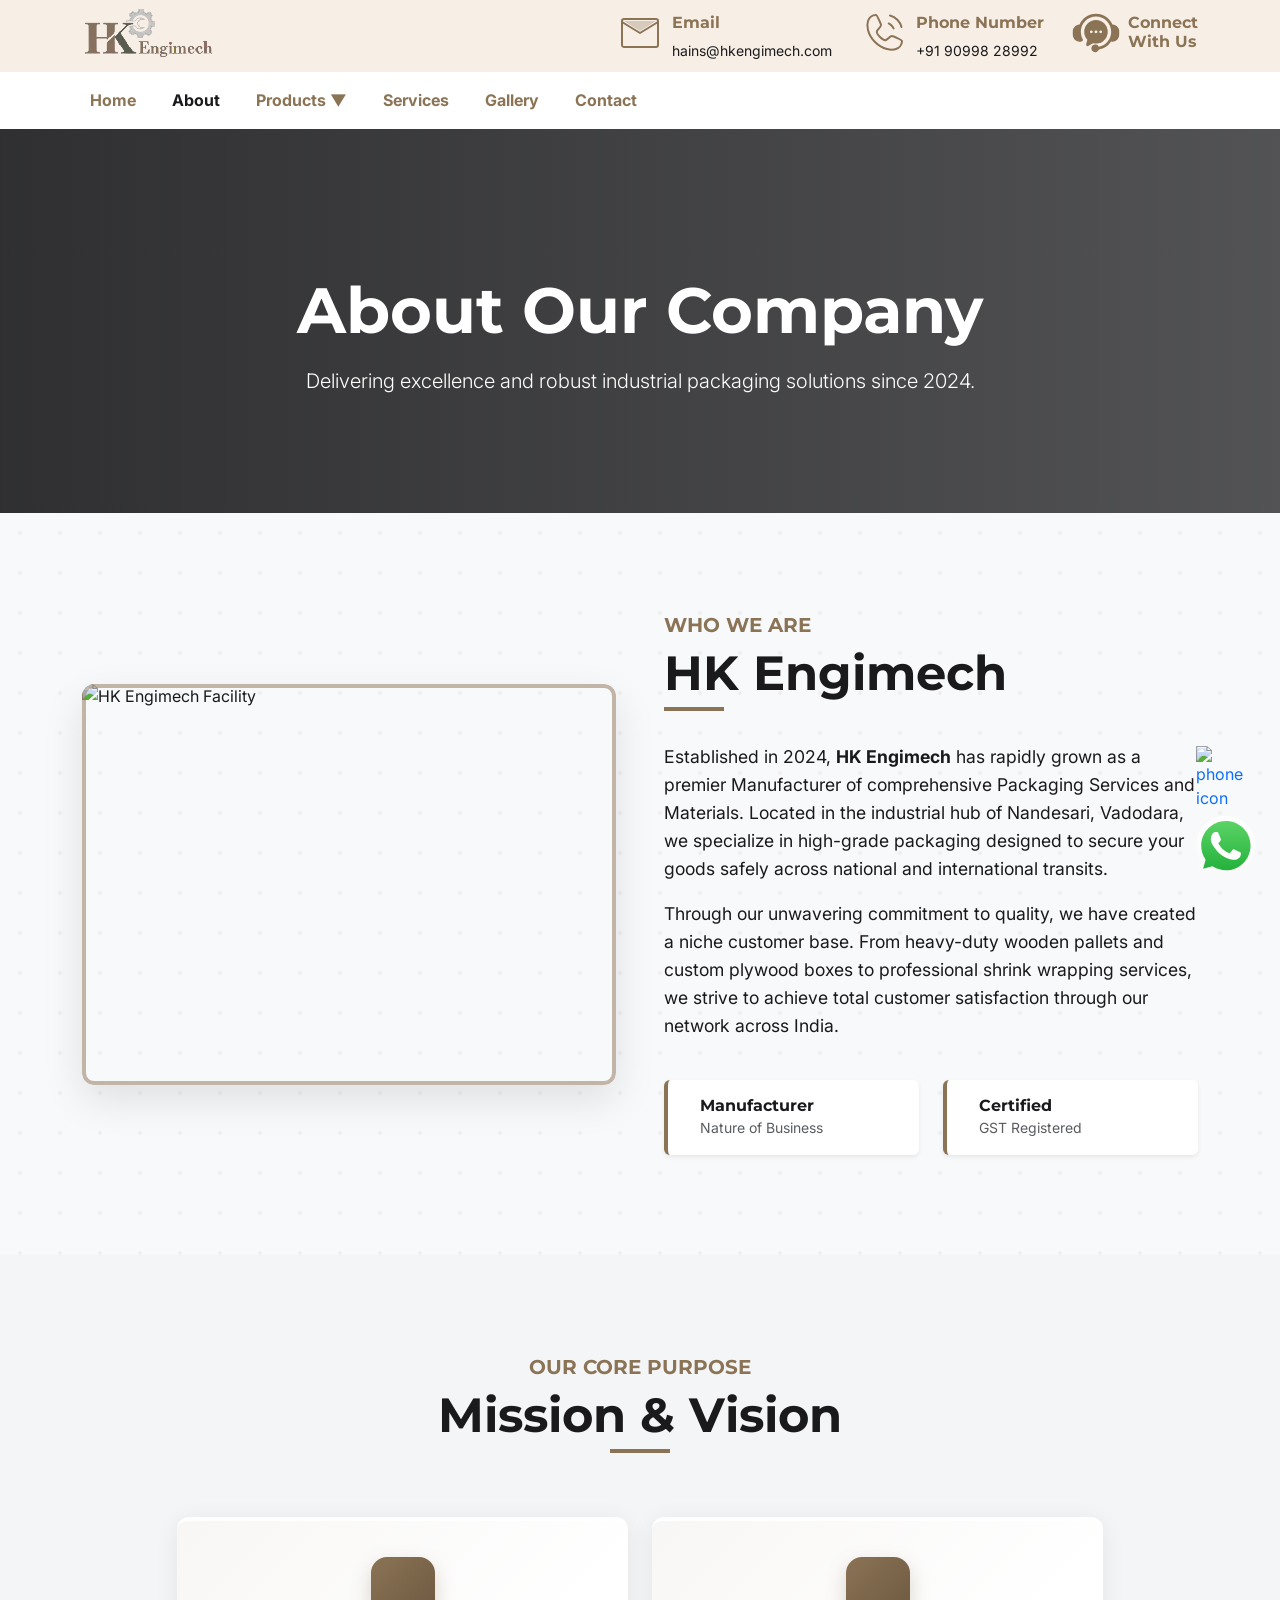
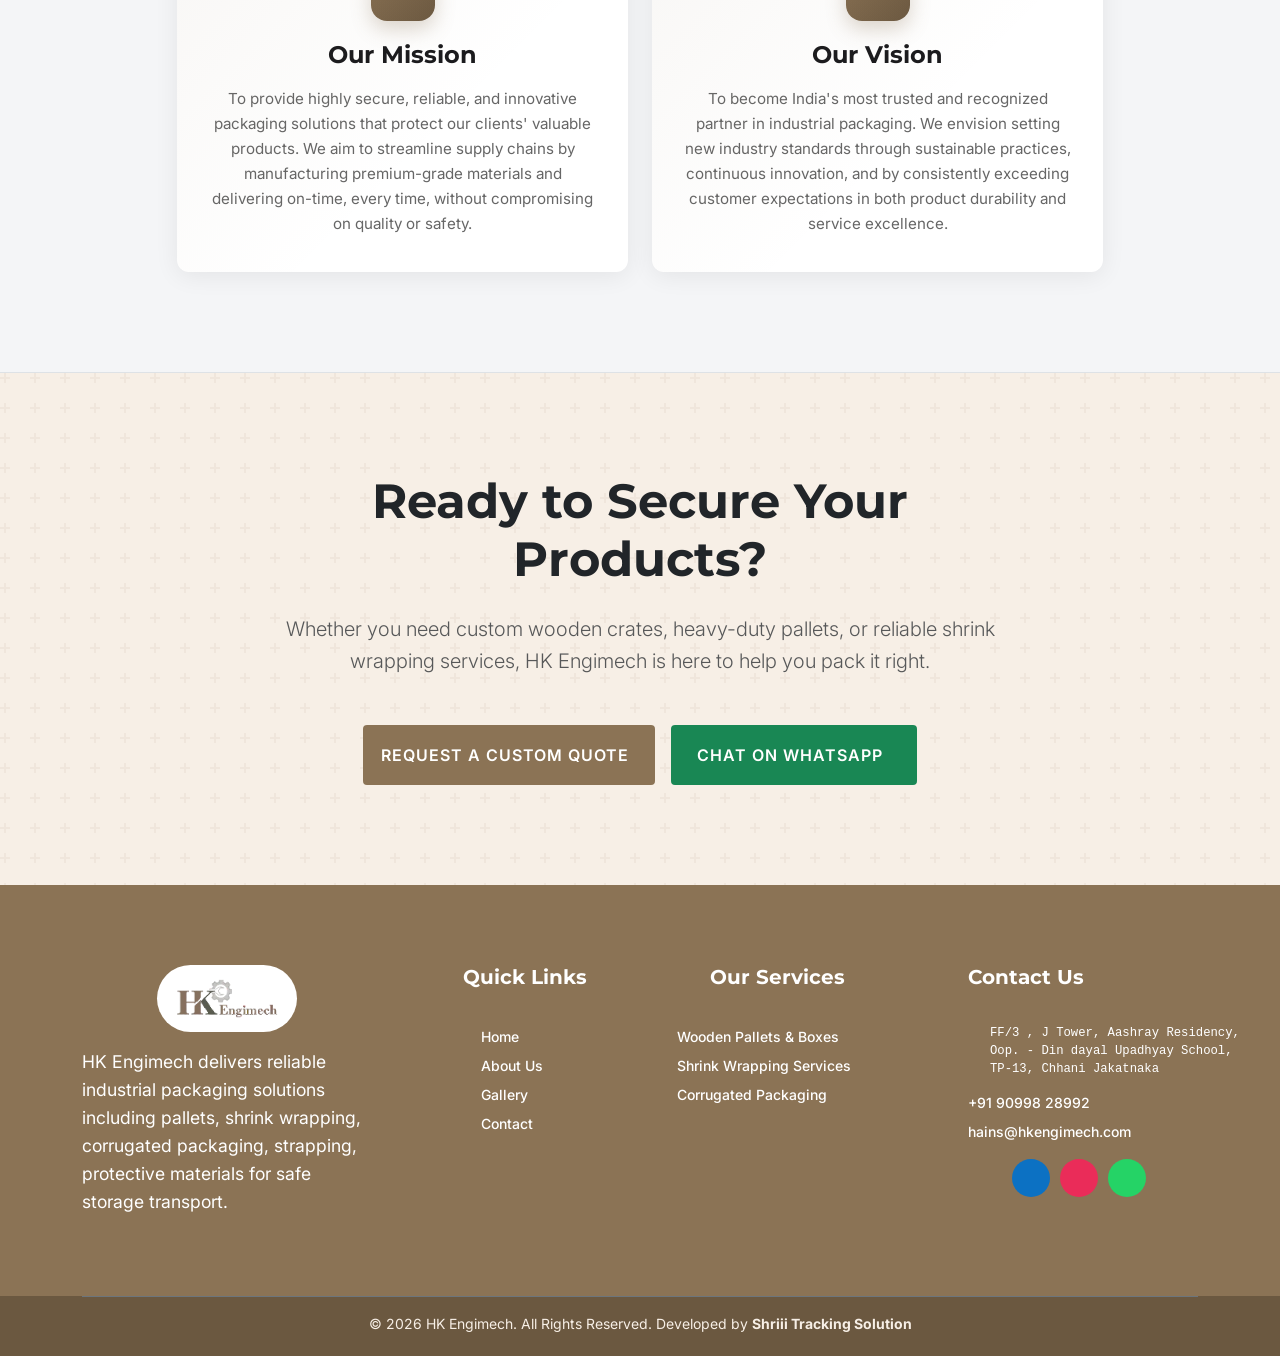
==== commit 6a37222d: "test" ====
--- a/about.html
+++ b/about.html
@@ -239,7 +239,7 @@
                 </li>
                 <li class="navLi"><a class="navLink" href="index.html">Home</a></li>
                 <li class="navLi"><a href="about.html" class="navLink">About</a></li>
-                <li class="navLi has-mega-menu"><a href="products.html" class="navLink">Products <span
+                <li class="navLi has-mega-menu"><a href="#" class="navLink">Products <span
                       class="mega-toggle-arrow">▼</span></a>
                   <div class="mega-dropdown">
                     <div class="mega-dropdown-grid" id="megaMenuGrid">
@@ -393,8 +393,8 @@
   <footer id="footer" class="footer homePage0"></footer>
 
   <script src="https://cdn.jsdelivr.net/npm/bootstrap@5.3.2/dist/js/bootstrap.bundle.min.js"></script>
+  <script src="https://code.iconify.design/3/3.1.0/iconify.min.js"></script>
   <script src="https://unpkg.com/aos@2.3.1/dist/aos.js"></script>
-  <script src="https://code.iconify.design/3/3.1.0/iconify.min.js"></script>
 
   <script>
     AOS.init({ once: true, duration: 800, offset: 50 });
--- a/css/style.css
+++ b/css/style.css
@@ -1068,7 +1068,6 @@
             pointer-events: none;
             list-style: none;
         }
-        .navLi.has-mega-menu:hover .mega-dropdown,
         .navLi.has-mega-menu.mega-open .mega-dropdown {
             opacity: 1;
             visibility: visible;
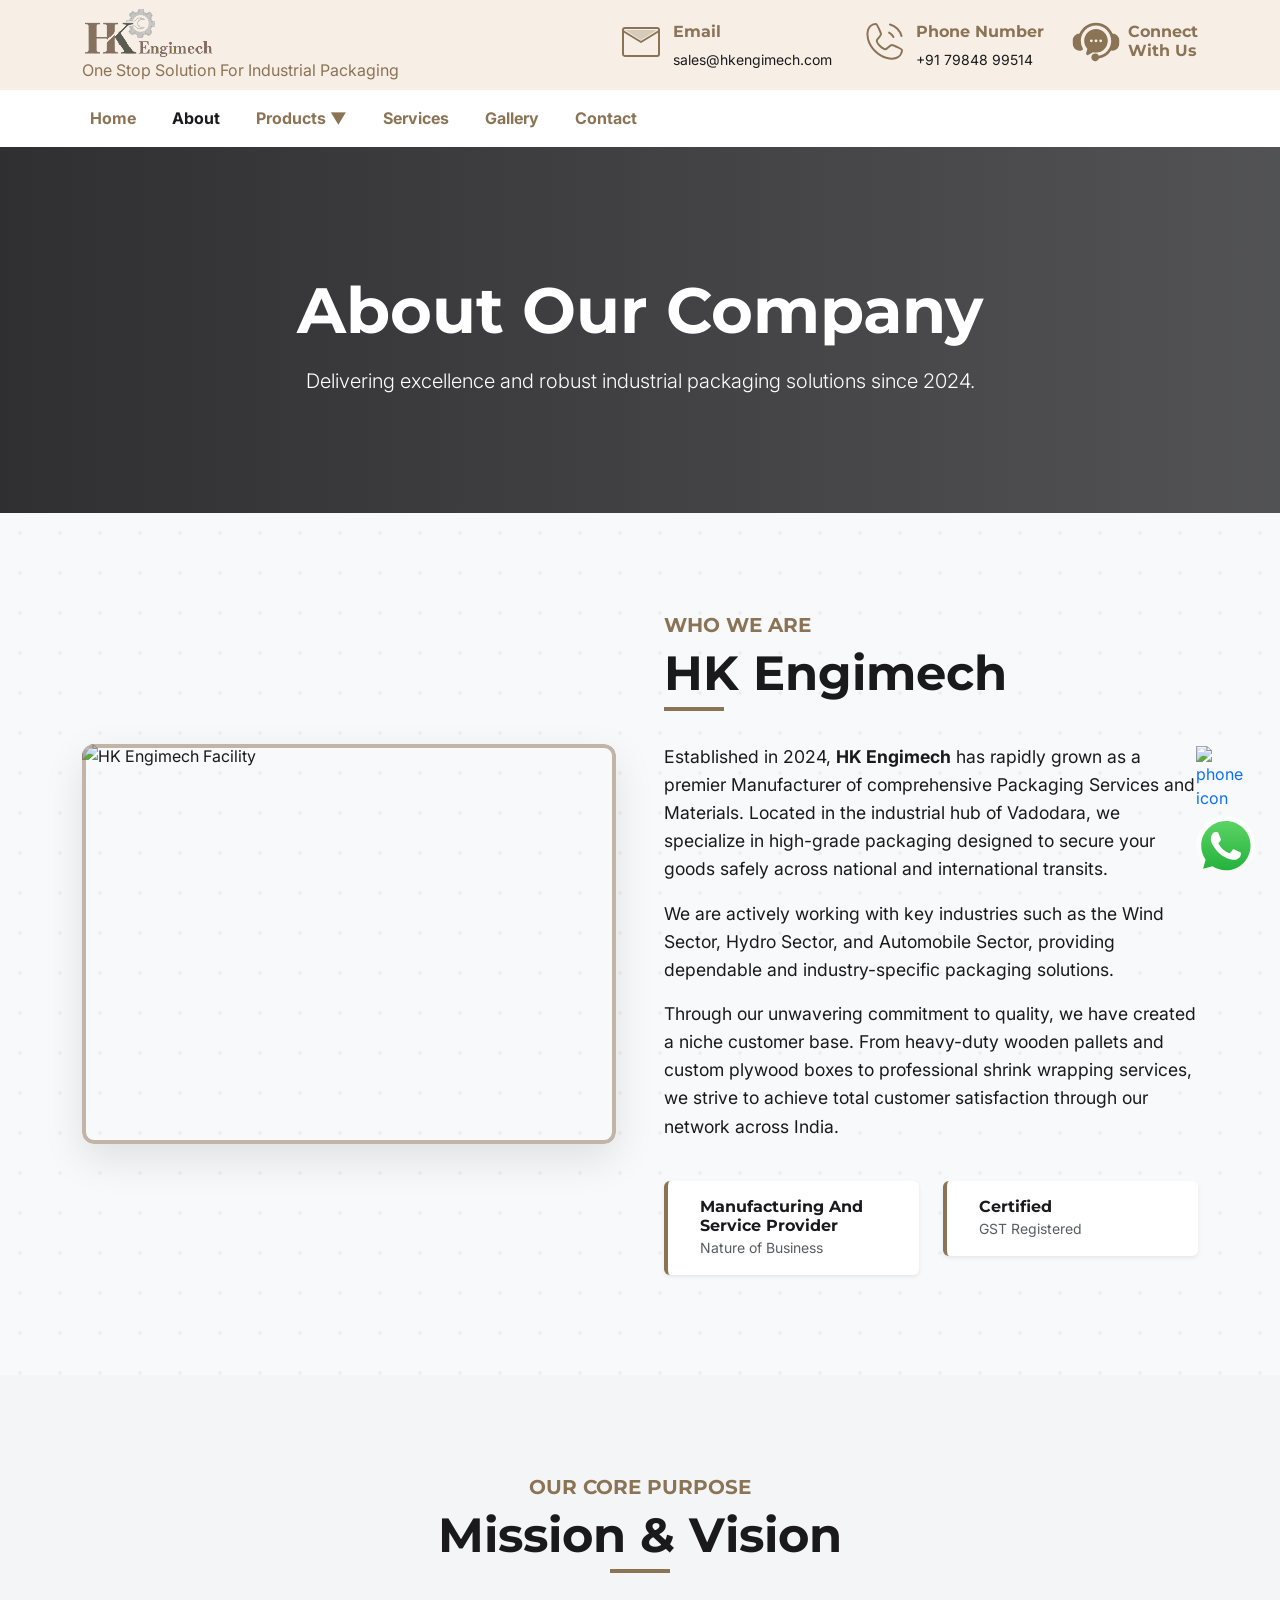
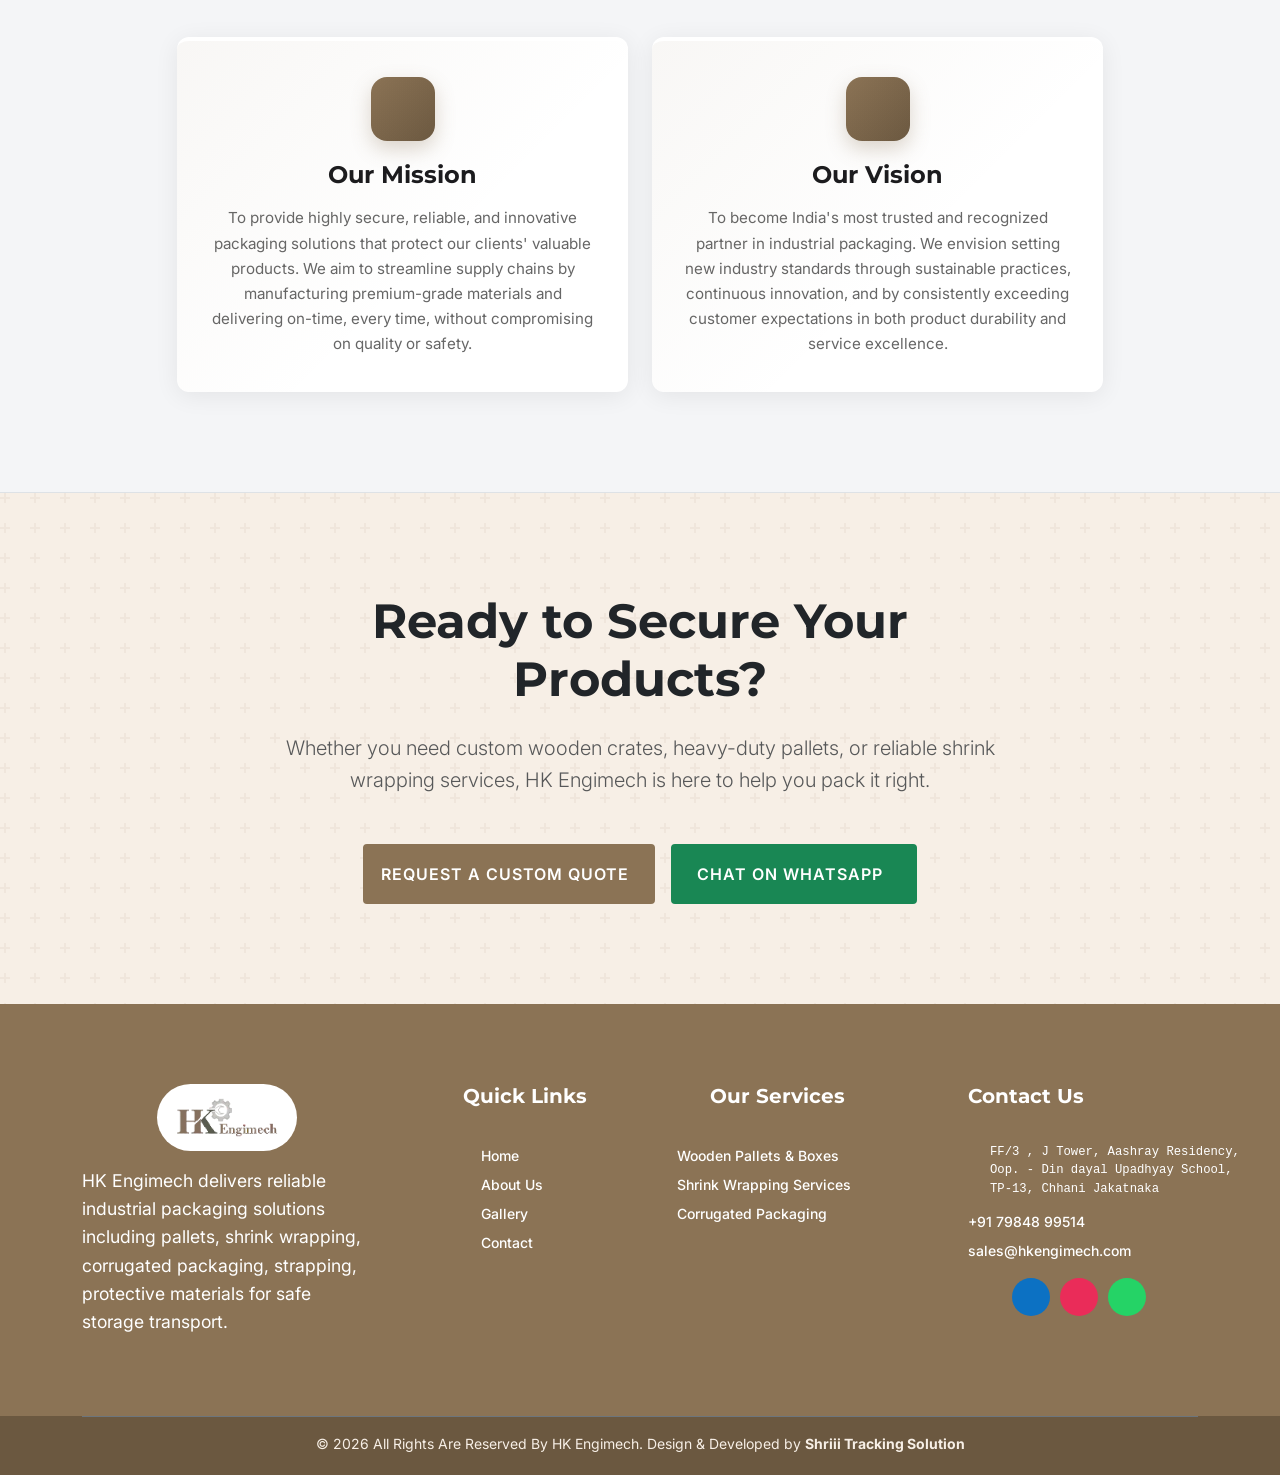
==== commit 4243e824: "Test" ====
--- a/about.html
+++ b/about.html
@@ -1,406 +1,352 @@
 <!DOCTYPE html>
 <html lang="en">
-
-<head>
-  <meta charset="UTF-8">
-  <meta name="viewport" content="width=device-width, initial-scale=1.0">
-  <title>About Us | HK Engimech - Industrial Packaging Experts</title>
-  <meta name="description"
-    content="Learn about HK Engimech, a premier manufacturer of wooden pallets, corrugated boxes, and packaging materials in Vadodara, Gujarat. Established in 2024.">
-
-  <link rel="icon" href="images/Fevicon.png" type="image/png" fetchpriority="low">
-  <link rel="preload" as="image" href="images/BrandLogo.webp" fetchpriority="high">
-  <link rel="preload" as="image" href="images/banner1.webp" fetchpriority="high">
-
-  <link rel="preconnect" href="https://fonts.googleapis.com">
-  <link rel="preconnect" href="https://fonts.gstatic.com" crossorigin>
-  <link
-    href="https://fonts.googleapis.com/css2?family=Montserrat:wght@400;600;700&family=Inter:wght@300;400;500;600&display=swap"
-    rel="stylesheet">
-
-  <link rel="preload" as="style" href="https://cdn.jsdelivr.net/npm/bootstrap@5.3.2/dist/css/bootstrap.min.css"
-    onload="this.onload=null;this.rel='stylesheet'">
-  <link rel="preload" as="style" href="css/style.css" onload="this.onload=null;this.rel='stylesheet'">
-  <link rel="preload" as="style" href="css/responsive.css" onload="this.onload=null;this.rel='stylesheet'">
-  <link href="https://unpkg.com/aos@2.3.1/dist/aos.css" rel="stylesheet">
-
-  <script type="application/ld+json">
-    {
-      "@context": "https://schema.org",
-      "@type": "AboutPage",
-      "mainEntity": {
-        "@type": "Organization",
-        "name": "HK Engimech",
-        "foundingDate": "2024",
-        "description": "Manufacturer of Packaging Services, Wooden Pallets, Plywood Boxes, Corrugated Packaging, and more.",
-        "url": "https://www.yourdomain.com/about.html",
-        "logo": "https://www.yourdomain.com/images/BrandLogo.webp",
-        "address": {
-          "@type": "PostalAddress",
-          "streetAddress": "C/107, Natasha Park-2, Nizampura, Chhani Rd",
-          "addressLocality": "Vadodara",
-          "addressRegion": "Gujarat",
-          "postalCode": "390002",
-          "addressCountry": "IN"
+  <head>
+    <meta charset="utf-8" />
+    <meta content="width=device-width, initial-scale=1.0" name="viewport" />
+    <title>About Us | HK Engimech - Industrial Packaging Experts</title>
+    <meta content="Learn about HK Engimech, a premier manufacturer of wooden pallets, corrugated boxes, and packaging materials in Vadodara, Gujarat. Established in 2024." name="description" />
+    <link fetchpriority="low" href="images/Fevicon.png" rel="icon" type="image/png" />
+    <link as="image" fetchpriority="high" href="images/BrandLogo.webp" rel="preload" />
+    <link as="image" fetchpriority="high" href="images/banner1.webp" rel="preload" />
+    <link href="https://fonts.googleapis.com" rel="preconnect" />
+    <link crossorigin="" href="https://fonts.gstatic.com" rel="preconnect" />
+    <link href="https://fonts.googleapis.com/css2?family=Montserrat:wght@400;600;700&amp;family=Inter:wght@300;400;500;600&amp;display=swap" rel="stylesheet" />
+    <link as="style" href="https://cdn.jsdelivr.net/npm/bootstrap@5.3.2/dist/css/bootstrap.min.css" onload="this.onload=null;this.rel='stylesheet'" rel="preload" />
+    <link as="style" href="css/style.css" onload="this.onload=null;this.rel='stylesheet'" rel="preload" />
+    <link as="style" href="css/responsive.css" onload="this.onload=null;this.rel='stylesheet'" rel="preload" />
+    <link href="https://unpkg.com/aos@2.3.1/dist/aos.css" rel="stylesheet" />
+    <script type="application/ld+json">
+      {
+        "@context": "https://schema.org",
+        "@type": "AboutPage",
+        "mainEntity": {
+          "@type": "Organization",
+          "name": "HK Engimech",
+          "foundingDate": "2024",
+          "description": "Manufacturer of Packaging Services, Wooden Pallets, Plywood Boxes, Corrugated Packaging, and more.",
+          "url": "https://www.yourdomain.com/about.html",
+          "logo": "https://www.yourdomain.com/images/BrandLogo.webp",
+          "address": {
+            "@type": "PostalAddress",
+            "streetAddress": "C/107, Natasha Park-2, Nizampura, Chhani Rd",
+            "addressLocality": "Vadodara",
+            "addressRegion": "Gujarat",
+            "postalCode": "390002",
+            "addressCountry": "IN"
+          }
         }
       }
-    }
     </script>
-
-  <style>
-    /* Reusing Banner Animations */
-    @keyframes bannerSlideLeft {
-      0% {
-        opacity: 0;
-        transform: translateX(-100px);
-        filter: blur(10px);
+    <style>
+      @keyframes bannerSlideLeft{0%{opacity:0;transform:translateX(-100px);filter:blur(10px)}100%{opacity:1;transform:translateX(0);filter:blur(0)}}@keyframes bannerFadeUp{0%{opacity:0;transform:translateY(50px)}100%{opacity:1;transform:translateY(0)}}.slide-anim{opacity:0;will-change:transform,opacity,filter;animation-fill-mode:both;animation-timing-function:cubic-bezier(.16,1,.3,1)}.slide-anim-play{animation-play-state:running}.slide-anim-1{animation-name:bannerFadeUp;animation-duration:1s;animation-delay:0.1s}.slide-anim-2{animation-name:bannerFadeUp;animation-duration:1.2s;animation-delay:0.2s}.inner-page-banner{padding:160px 0 100px;background-size:cover;background-position:center;background-attachment:fixed}.about-image-wrapper{position:relative;border-radius:12px;overflow:hidden;box-shadow:0 15px 40px rgb(0 0 0 / .1)}.about-image-wrapper::after{content:'';position:absolute;inset:0;border:4px solid var(--primary);border-radius:12px;pointer-events:none;opacity:.5}
+    </style>
+    <link href="https://hkengimech.com/about.html" rel="canonical" />
+    <meta content="About Us | HK Engimech - Industrial Packaging Experts" property="og:title" />
+    <meta content="Learn about HK Engimech, a premier manufacturer of wooden pallets, corrugated boxes, and packaging materials in Vadodara, Gujarat. Established in 2024." property="og:description" />
+    <meta content="https://hkengimech.com/images/BrandLogo.webp" property="og:image" />
+    <meta content="https://hkengimech.com/about.html" property="og:url" />
+    <meta content="website" property="og:type" />
+    <meta content="summary_large_image" name="twitter:card" />
+    <meta content="About Us | HK Engimech - Industrial Packaging Experts" name="twitter:title" />
+    <meta content="Learn about HK Engimech, a premier manufacturer of wooden pallets, corrugated boxes, and packaging materials in Vadodara, Gujarat. Established in 2024." name="twitter:description" />
+    <meta content="https://hkengimech.com/images/BrandLogo.webp" name="twitter:image" />
+    <script id="offer-schema" type="application/ld+json">
+      {
+        "@context": "https://schema.org/",
+        "@type": "Service",
+        "name": "Industrial Packaging Solutions",
+        "provider": {
+          "@type": "LocalBusiness",
+          "name": "HK Engimech"
+        },
+        "areaServed": {
+          "@type": "State",
+          "name": "Gujarat"
+        },
+        "hasOfferCatalog": {
+          "@type": "OfferCatalog",
+          "name": "Packaging Services",
+          "itemListElement": [{
+            "@type": "Offer",
+            "itemOffered": {
+              "@type": "Service",
+              "name": "Silpaulin Packing"
+            }
+          }, {
+            "@type": "Offer",
+            "itemOffered": {
+              "@type": "Service",
+              "name": "Shrink Wrapping"
+            }
+          }]
+        }
       }
-
-      100% {
-        opacity: 1;
-        transform: translateX(0);
-        filter: blur(0);
-      }
-    }
-
-    @keyframes bannerFadeUp {
-      0% {
-        opacity: 0;
-        transform: translateY(50px);
-      }
-
-      100% {
-        opacity: 1;
-        transform: translateY(0);
-      }
-    }
-
-    .slide-anim {
-      opacity: 0;
-      will-change: transform, opacity, filter;
-      animation-fill-mode: both;
-      animation-timing-function: cubic-bezier(0.16, 1, 0.3, 1);
-    }
-
-    .slide-anim-play {
-      animation-play-state: running;
-    }
-
-    .slide-anim-1 {
-      animation-name: bannerFadeUp;
-      animation-duration: 1s;
-      animation-delay: 0.1s;
-    }
-
-    .slide-anim-2 {
-      animation-name: bannerFadeUp;
-      animation-duration: 1.2s;
-      animation-delay: 0.2s;
-    }
-
-    /* Inner Page Banner Constraint */
-    .inner-page-banner {
-      padding: 160px 0 100px;
-      background-size: cover;
-      background-position: center;
-      background-attachment: fixed;
-    }
-
-
-    .about-image-wrapper {
-      position: relative;
-      border-radius: 12px;
-      overflow: hidden;
-      box-shadow: 0 15px 40px rgba(0, 0, 0, 0.1);
-    }
-
-    .about-image-wrapper::after {
-      content: '';
-      position: absolute;
-      inset: 0;
-      border: 4px solid var(--primary);
-      border-radius: 12px;
-      pointer-events: none;
-      opacity: 0.5;
-    }
-  </style>
-</head>
-
-<body>
-
-  <header>
-    <div class="wrapheder">
-      <div id="header">
-        <div class="miniHeader d-none d-lg-block">
-                    <div class="container">
-                        <div class="row">
-                            <div class="col-auto topheadSocial">
-                                <a class="brandLogo d-none d-lg-inline-block" href="index.html">
-                                    <img loading="eager" src="images/BrandLogo.webp" alt="HK Engimech">
-                                </a>
-                            </div>
-                            <div class="col-auto topheadContacts">
-                                <div class="cantactCardTop">
-                                    <div class="iconBox">
-                                        <svg xmlns="http://www.w3.org/2000/svg" width="48" height="48"
-                                            viewBox="0 0 24 24">
-                                            <path fill="currentColor" fill-opacity="0" d="M12 11l-8 -5h16l-8 5Z">
-                                                <animate fill="freeze" attributeName="fill-opacity" begin="0.8s"
-                                                    dur="0.15s" values="0;0.3" />
-                                            </path>
-                                            <g fill="none" stroke="currentColor" stroke-linecap="round"
-                                                stroke-linejoin="round" stroke-width="1">
-                                                <path stroke-dasharray="64" stroke-dashoffset="64"
-                                                    d="M4 5h16c0.55 0 1 0.45 1 1v12c0 0.55 -0.45 1 -1 1h-16c-0.55 0 -1 -0.45 -1 -1v-12c0 -0.55 0.45 -1 1 -1Z">
-                                                    <animate fill="freeze" attributeName="stroke-dashoffset" dur="0.6s"
-                                                        values="64;0" />
-                                                </path>
-                                                <path stroke-dasharray="24" stroke-dashoffset="24"
-                                                    d="M3 6.5l9 5.5l9 -5.5">
-                                                    <animate fill="freeze" attributeName="stroke-dashoffset"
-                                                        begin="0.6s" dur="0.2s" values="24;0" />
-                                                </path>
-                                            </g>
-                                        </svg>
-                                    </div>
-                                    <div class="infoBox ">
-                                        <h3 class="fifthH">Email</h3>
-                                        <p>hains@hkengimech.com</p>
-                                    </div>
-                                    <a href="mailto:hains@hkengimech.com" class="absAnchor"></a>
-                                </div>
-                                <div class="cantactCardTop">
-                                    <div class="iconBox">
-                                        <svg xmlns="http://www.w3.org/2000/svg" width="48" height="48"
-                                            viewBox="0 0 24 24">
-                                            <g fill="none" stroke="currentColor" stroke-linecap="round"
-                                                stroke-linejoin="round" stroke-width="1">
-                                                <path stroke-dasharray="64" stroke-dashoffset="64"
-                                                    d="M8 3c0.5 0 2.5 4.5 2.5 5c0 1 -1.5 2 -2 3c-0.5 1 0.5 2 1.5 3c0.39 0.39 2 2 3 1.5c1 -0.5 2 -2 3 -2c0.5 0 5 2 5 2.5c0 2 -1.5 3.5 -3 4c-1.5 0.5 -2.5 0.5 -4.5 0c-2 -0.5 -3.5 -1 -6 -3.5c-2.5 -2.5 -3 -4 -3.5 -6c-0.5 -2 -0.5 -3 0 -4.5c0.5 -1.5 2 -3 4 -3Z">
-                                                    <animate fill="freeze" attributeName="stroke-dashoffset" dur="0.6s"
-                                                        values="64;0" />
-                                                    <animateTransform id="lineMdPhoneCallLoop0" fill="freeze"
-                                                        attributeName="transform"
-                                                        begin="0.6s;lineMdPhoneCallLoop0.begin+2.7s" dur="0.5s"
-                                                        type="rotate"
-                                                        values="0 12 12;15 12 12;0 12 12;-12 12 12;0 12 12;12 12 12;0 12 12;-15 12 12;0 12 12" />
-                                                </path>
-                                                <path stroke-dasharray="4" stroke-dashoffset="4"
-                                                    d="M15.76 8.28c-0.5 -0.51 -1.1 -0.93 -1.76 -1.24M15.76 8.28c0.49 0.49 0.9 1.08 1.2 1.72">
-                                                    <animate fill="freeze" attributeName="stroke-dashoffset"
-                                                        begin="lineMdPhoneCallLoop0.begin+0s" dur="2.7s"
-                                                        keyTimes="0;0.111;0.259;0.37;1" values="4;0;0;4;4" />
-                                                </path>
-                                                <path stroke-dasharray="6" stroke-dashoffset="6"
-                                                    d="M18.67 5.35c-1 -1 -2.26 -1.73 -3.67 -2.1M18.67 5.35c0.99 1 1.72 2.25 2.08 3.65">
-                                                    <animate fill="freeze" attributeName="stroke-dashoffset"
-                                                        begin="lineMdPhoneCallLoop0.begin+0.2s" dur="2.7s"
-                                                        keyTimes="0;0.074;0.185;0.333;0.444;1" values="6;6;0;0;6;6" />
-                                                </path>
-                                            </g>
-                                        </svg>
-                                    </div>
-                                    <div class="infoBox ">
-                                        <h3 class="fifthH">Phone Number</h3>
-                                        <p>+91 90998 28992</p>
-                                    </div>
-                                    <a href="tel:+919099828992" class="absAnchor"></a>
-                                </div>
-                                <div class="cantactCardTop">
-                                    <div class="iconBox">
-                                        <svg xmlns="http://www.w3.org/2000/svg" viewBox="0 0 512 512"
-                                            style="width:48px; height:48px; fill:currentColor; display:block;">
-
-                                            <path
-                                                d="M503.765 274.64a71.442 71.442 0 0 1-68.23 74.36q-1.658.077-3.31.077a70.061 70.061 0 0 1-14.935-1.621 192.414 192.414 0 0 1-130.067 85.23 41.593 41.593 0 1 1-1.328-30.209A161.532 161.532 0 0 0 418.05 243.188c0-89.355-72.695-162.05-162.05-162.05S93.95 153.833 93.95 243.188a162.016 162.016 0 0 0 20.513 78.934 9.831 9.831 0 0 1 1.017 2.544 14.96 14.96 0 0 1-8.321 18.873 70.639 70.639 0 0 1-27.412 5.531q-1.662 0-3.331-.077a71.434 71.434 0 0 1-68.181-74.36c.319-7.535.141-14.258-.033-20.759-.162-6.121-.331-12.451-.053-19.056a71.5 71.5 0 0 1 71.782-68.287C109.587 98.679 177.34 51.138 256 51.138s146.414 47.541 176.07 115.394a71.443 71.443 0 0 1 71.78 68.275c.279 6.615.111 12.944-.053 19.065-.172 6.502-.351 13.228-.032 20.768Zm-121.96-31.452a125.854 125.854 0 0 1-158.119 121.6l-50.921 29.407a15 15 0 0 1-21.99-16.873l13.014-48.548a126.293 126.293 0 0 1-33.589-85.586c0-69.388 56.431-125.834 125.8-125.834S381.805 173.8 381.805 243.188Zm-160.78 0a15 15 0 0 0-15-15H206a15 15 0 1 0 15.028 15Zm49.978 0a14.2 14.2 0 0 0-.08-1.47 14 14 0 0 0-.219-1.46 11.356 11.356 0 0 0-.361-1.42c-.139-.47-.309-.93-.489-1.39s-.4-.89-.63-1.32a14.425 14.425 0 0 0-.75-1.26 14.625 14.625 0 0 0-.881-1.19 12.625 12.625 0 0 0-.989-1.09c-.34-.35-.71-.68-1.09-1-.381-.3-.781-.6-1.191-.87a14.408 14.408 0 0 0-1.259-.75c-.431-.23-.88-.44-1.331-.63a13.277 13.277 0 0 0-1.379-.49 13.138 13.138 0 0 0-2.88-.58 15.38 15.38 0 0 0-4.4.21 14.206 14.206 0 0 0-1.429.37 13.131 13.131 0 0 0-1.38.49c-.45.19-.9.4-1.33.63s-.85.48-1.261.75a14.59 14.59 0 0 0-2.279 1.87 12.813 12.813 0 0 0-.991 1.09 14.486 14.486 0 0 0-.869 1.19 14.272 14.272 0 0 0-.76 1.26 13.431 13.431 0 0 0-.621 1.32 14.706 14.706 0 0 0-.5 1.39c-.139.46-.259.94-.359 1.42a14.279 14.279 0 0 0-.221 1.46c-.049.49-.07.98-.07 1.47s.021.99.07 1.48a14.517 14.517 0 0 0 .221 1.45c.1.48.22.96.359 1.43a14.524 14.524 0 0 0 .5 1.38 13.6 13.6 0 0 0 .621 1.33c.229.43.49.85.76 1.26a14.327 14.327 0 0 0 .869 1.18 14.682 14.682 0 0 0 .991 1.1c.35.34.71.68 1.1.99a12.8 12.8 0 0 0 1.179.87c.411.27.83.53 1.261.76a16.568 16.568 0 0 0 2.71 1.12c.469.14.949.26 1.429.36a14.293 14.293 0 0 0 2.93.29 15.089 15.089 0 0 0 10.6-4.39 16.227 16.227 0 0 0 1.87-2.28q.405-.615.75-1.26c.23-.43.44-.88.63-1.33s.35-.92.489-1.38a11.972 11.972 0 0 0 .361-1.43 14.224 14.224 0 0 0 .219-1.45 14.389 14.389 0 0 0 .077-1.482Zm50 0a15 15 0 0 0-15-15h-.029a15 15 0 1 0 15.029 15Z" />
-                                        </svg>
-                                    </div>
-                                    <div class="infoBox ">
-                                        <h3 class="fifthH">Connect<br />With Us</h3>
-                                    </div>
-                                    <a href="Appointment.html" class="absAnchor"></a>
-                                </div>
-                            </div>
-                        </div>
-                    </div>
-                </div>
-        <div id="main-header">
-          <nav class="mynavbar bg-light">
-            <div class="container header">
-              <a class="brandLogo d-lg-none" href="index.html">
-                <img loading="eager" src="images/BrandLogo.webp" alt="HK Engimech">
-              </a>
-              <button class="navToggle">
-                <span class="iconify" data-icon="uis:bars"></span>
-              </button>
-              <ul class="navMenu mx-auto ms-lg-0 mb-2 mb-lg-0">
-                <li class="nav-close">
-                  <button class="btn-nav-close"><span class="close-btn">+</span></button>
-                </li>
-                <li class="navLi"><a class="navLink" href="index.html">Home</a></li>
-                <li class="navLi"><a href="about.html" class="navLink">About</a></li>
-                <li class="navLi has-mega-menu"><a href="#" class="navLink">Products <span
-                      class="mega-toggle-arrow">▼</span></a>
-                  <div class="mega-dropdown">
-                    <div class="mega-dropdown-grid" id="megaMenuGrid">
-                    </div>
-                  </div>
-                  <ul class="mega-dropdown-mobile" id="megaMenuMobile"></ul>
-                </li>
-                <li class="navLi">
-                  <a href="services.html" class="navLink">Services </a>
-                </li>
-                <li class="navLi"><a href="gallery.html" class="navLink">Gallery</a></li>
-                <li class="navLi"><a href="contactUs.html" class="navLink">Contact</a></li>
-              </ul>
-              <div class="col-auto topheadSocial d-none d-lg-block">
-                <a target="_blank" href="https://www.facebook.com/">
-                  <span class="iconify" data-icon="ri:facebook-fill"></span>
+    </script>
+  </head>
+  <body>
+    <header>
+      <div class="wrapheder">
+        <div id="header">
+          <div class="miniHeader d-none d-lg-block">
+            <div class="container">
+              <div class="row">
+                <div class="col-auto topheadSocial">
+                  <a class="brandLogo d-none d-lg-inline-block" href="index.html">
+                    <img alt="HK Engimech" loading="eager" src="images/BrandLogo.webp" />
+                    <span class="wrapLogoTxt">
+                      <span>One Stop Solution For Industrial Packaging</span>
+                    </span>
+                  </a>
+                </div>
+                <div class="col-auto topheadContacts">
+                  <div class="cantactCardTop">
+                    <div class="iconBox">
+                      <svg height="48" viewbox="0 0 24 24" width="48" xmlns="http://www.w3.org/2000/svg">
+                        <path d="M12 11l-8 -5h16l-8 5Z" fill="currentColor" fill-opacity="0">
+                          <animate attributename="fill-opacity" begin="0.8s" dur="0.15s" fill="freeze" values="0;0.3"></animate>
+                        </path>
+                        <g fill="none" stroke="currentColor" stroke-linecap="round" stroke-linejoin="round" stroke-width="1">
+                          <path d="M4 5h16c0.55 0 1 0.45 1 1v12c0 0.55 -0.45 1 -1 1h-16c-0.55 0 -1 -0.45 -1 -1v-12c0 -0.55 0.45 -1 1 -1Z" stroke-dasharray="64" stroke-dashoffset="64">
+                            <animate attributename="stroke-dashoffset" dur="0.6s" fill="freeze" values="64;0"></animate>
+                          </path>
+                          <path d="M3 6.5l9 5.5l9 -5.5" stroke-dasharray="24" stroke-dashoffset="24">
+                            <animate attributename="stroke-dashoffset" begin="0.6s" dur="0.2s" fill="freeze" values="24;0"></animate>
+                          </path>
+                        </g>
+                      </svg>
+                    </div>
+                    <div class="infoBox">
+                      <h3 class="fifthH">Email</h3>
+                      <p>sales@hkengimech.com</p>
+                    </div>
+                    <a class="absAnchor" href="mailto:sales@hkengimech.com"></a>
+                  </div>
+                  <div class="cantactCardTop">
+                    <div class="iconBox">
+                      <svg height="48" viewbox="0 0 24 24" width="48" xmlns="http://www.w3.org/2000/svg">
+                        <g fill="none" stroke="currentColor" stroke-linecap="round" stroke-linejoin="round" stroke-width="1">
+                          <path d="M8 3c0.5 0 2.5 4.5 2.5 5c0 1 -1.5 2 -2 3c-0.5 1 0.5 2 1.5 3c0.39 0.39 2 2 3 1.5c1 -0.5 2 -2 3 -2c0.5 0 5 2 5 2.5c0 2 -1.5 3.5 -3 4c-1.5 0.5 -2.5 0.5 -4.5 0c-2 -0.5 -3.5 -1 -6 -3.5c-2.5 -2.5 -3 -4 -3.5 -6c-0.5 -2 -0.5 -3 0 -4.5c0.5 -1.5 2 -3 4 -3Z" stroke-dasharray="64" stroke-dashoffset="64">
+                            <animate attributename="stroke-dashoffset" dur="0.6s" fill="freeze" values="64;0"></animate>
+                            <animatetransform attributename="transform" begin="0.6s;lineMdPhoneCallLoop0.begin+2.7s" dur="0.5s" fill="freeze" id="lineMdPhoneCallLoop0" type="rotate" values="0 12 12;15 12 12;0 12 12;-12 12 12;0 12 12;12 12 12;0 12 12;-15 12 12;0 12 12"></animatetransform>
+                          </path>
+                          <path d="M15.76 8.28c-0.5 -0.51 -1.1 -0.93 -1.76 -1.24M15.76 8.28c0.49 0.49 0.9 1.08 1.2 1.72" stroke-dasharray="4" stroke-dashoffset="4">
+                            <animate attributename="stroke-dashoffset" begin="lineMdPhoneCallLoop0.begin+0s" dur="2.7s" fill="freeze" keytimes="0;0.111;0.259;0.37;1" values="4;0;0;4;4"></animate>
+                          </path>
+                          <path d="M18.67 5.35c-1 -1 -2.26 -1.73 -3.67 -2.1M18.67 5.35c0.99 1 1.72 2.25 2.08 3.65" stroke-dasharray="6" stroke-dashoffset="6">
+                            <animate attributename="stroke-dashoffset" begin="lineMdPhoneCallLoop0.begin+0.2s" dur="2.7s" fill="freeze" keytimes="0;0.074;0.185;0.333;0.444;1" values="6;6;0;0;6;6"></animate>
+                          </path>
+                        </g>
+                      </svg>
+                    </div>
+                    <div class="infoBox">
+                      <h3 class="fifthH">Phone Number</h3>
+                      <p>+91 79848 99514</p>
+                    </div>
+                    <a class="absAnchor" href="tel:+917984899514"></a>
+                  </div>
+                  <div class="cantactCardTop">
+                    <div class="iconBox">
+                      <svg style="width:48px; height:48px; fill:currentColor; display:block;" viewbox="0 0 512 512" xmlns="http://www.w3.org/2000/svg">
+                        <path d="M503.765 274.64a71.442 71.442 0 0 1-68.23 74.36q-1.658.077-3.31.077a70.061 70.061 0 0 1-14.935-1.621 192.414 192.414 0 0 1-130.067 85.23 41.593 41.593 0 1 1-1.328-30.209A161.532 161.532 0 0 0 418.05 243.188c0-89.355-72.695-162.05-162.05-162.05S93.95 153.833 93.95 243.188a162.016 162.016 0 0 0 20.513 78.934 9.831 9.831 0 0 1 1.017 2.544 14.96 14.96 0 0 1-8.321 18.873 70.639 70.639 0 0 1-27.412 5.531q-1.662 0-3.331-.077a71.434 71.434 0 0 1-68.181-74.36c.319-7.535.141-14.258-.033-20.759-.162-6.121-.331-12.451-.053-19.056a71.5 71.5 0 0 1 71.782-68.287C109.587 98.679 177.34 51.138 256 51.138s146.414 47.541 176.07 115.394a71.443 71.443 0 0 1 71.78 68.275c.279 6.615.111 12.944-.053 19.065-.172 6.502-.351 13.228-.032 20.768Zm-121.96-31.452a125.854 125.854 0 0 1-158.119 121.6l-50.921 29.407a15 15 0 0 1-21.99-16.873l13.014-48.548a126.293 126.293 0 0 1-33.589-85.586c0-69.388 56.431-125.834 125.8-125.834S381.805 173.8 381.805 243.188Zm-160.78 0a15 15 0 0 0-15-15H206a15 15 0 1 0 15.028 15Zm49.978 0a14.2 14.2 0 0 0-.08-1.47 14 14 0 0 0-.219-1.46 11.356 11.356 0 0 0-.361-1.42c-.139-.47-.309-.93-.489-1.39s-.4-.89-.63-1.32a14.425 14.425 0 0 0-.75-1.26 14.625 14.625 0 0 0-.881-1.19 12.625 12.625 0 0 0-.989-1.09c-.34-.35-.71-.68-1.09-1-.381-.3-.781-.6-1.191-.87a14.408 14.408 0 0 0-1.259-.75c-.431-.23-.88-.44-1.331-.63a13.277 13.277 0 0 0-1.379-.49 13.138 13.138 0 0 0-2.88-.58 15.38 15.38 0 0 0-4.4.21 14.206 14.206 0 0 0-1.429.37 13.131 13.131 0 0 0-1.38.49c-.45.19-.9.4-1.33.63s-.85.48-1.261.75a14.59 14.59 0 0 0-2.279 1.87 12.813 12.813 0 0 0-.991 1.09 14.486 14.486 0 0 0-.869 1.19 14.272 14.272 0 0 0-.76 1.26 13.431 13.431 0 0 0-.621 1.32 14.706 14.706 0 0 0-.5 1.39c-.139.46-.259.94-.359 1.42a14.279 14.279 0 0 0-.221 1.46c-.049.49-.07.98-.07 1.47s.021.99.07 1.48a14.517 14.517 0 0 0 .221 1.45c.1.48.22.96.359 1.43a14.524 14.524 0 0 0 .5 1.38 13.6 13.6 0 0 0 .621 1.33c.229.43.49.85.76 1.26a14.327 14.327 0 0 0 .869 1.18 14.682 14.682 0 0 0 .991 1.1c.35.34.71.68 1.1.99a12.8 12.8 0 0 0 1.179.87c.411.27.83.53 1.261.76a16.568 16.568 0 0 0 2.71 1.12c.469.14.949.26 1.429.36a14.293 14.293 0 0 0 2.93.29 15.089 15.089 0 0 0 10.6-4.39 16.227 16.227 0 0 0 1.87-2.28q.405-.615.75-1.26c.23-.43.44-.88.63-1.33s.35-.92.489-1.38a11.972 11.972 0 0 0 .361-1.43 14.224 14.224 0 0 0 .219-1.45 14.389 14.389 0 0 0 .077-1.482Zm50 0a15 15 0 0 0-15-15h-.029a15 15 0 1 0 15.029 15Z"></path>
+                      </svg>
+                    </div>
+                    <div class="infoBox">
+                      <h3 class="fifthH">Connect <br />With Us </h3>
+                    </div>
+                    <a class="absAnchor" href="contactUs.html"></a>
+                  </div>
+                </div>
+              </div>
+            </div>
+          </div>
+          <div id="main-header">
+            <nav class="mynavbar bg-light">
+              <div class="container header">
+                <a class="brandLogo d-lg-none" href="index.html">
+                  <img alt="HK Engimech" loading="eager" src="images/BrandLogo.webp" />
+                  <span class="wrapLogoTxt">
+                    <span>One Stop Solution For Industrial Packaging</span>
+                  </span>
                 </a>
-                <a target="_blank" href="https://www.instagram.com/">
-                  <span class="iconify" data-icon="dashicons:instagram"></span>
+                <button aria-label="uis:bars" class="navToggle">
+                  <span class="iconify" data-icon="uis:bars"></span>
+                </button>
+                <ul class="navMenu mx-auto ms-lg-0 mb-2 mb-lg-0">
+                  <li class="nav-close">
+                    <button class="btn-nav-close">
+                      <span aria-label="slider navigation" class="close-btn">+</span>
+                    </button>
+                  </li>
+                  <li class="navLi">
+                    <a class="navLink" href="index.html">Home</a>
+                  </li>
+                  <li class="navLi">
+                    <a class="navLink" href="about.html">About</a>
+                  </li>
+                  <li class="navLi has-mega-menu">
+                    <a class="navLink" href="#">Products <span class="mega-toggle-arrow">▼</span>
+                    </a>
+                    <div class="mega-dropdown">
+                      <div class="mega-dropdown-grid" id="megaMenuGrid"></div>
+                    </div>
+                    <ul class="mega-dropdown-mobile" id="megaMenuMobile"></ul>
+                  </li>
+                  <li class="navLi">
+                    <a class="navLink" href="services.html">Services </a>
+                  </li>
+                  <li class="navLi">
+                    <a class="navLink" href="gallery.html">Gallery</a>
+                  </li>
+                  <li class="navLi">
+                    <a class="navLink" href="contactUs.html">Contact</a>
+                  </li>
+                </ul>
+                <div class="col-auto topheadSocial d-none d-lg-block">
+                  <a aria-label="ri:linkedin-fill" href="https://www.linkedin.com/company/hk-engimech/" target="_blank">
+                    <span class="iconify" data-icon="ri:linkedin-fill"></span>
+                  </a>
+                  <a aria-label="dashicons:instagram" href="https://www.instagram.com/" target="_blank">
+                    <span class="iconify" data-icon="dashicons:instagram"></span>
+                  </a>
+                </div>
+              </div>
+            </nav>
+          </div>
+        </div>
+        <!-- <li class="navLi"><a href="#" class="navLink">Dropdown lavel-1 </a><ul class="dropdownList"><li class="navLi"><a href="#" class="navLink">Dropdown lavel-2</a></li><li class="navLi"><a href="#" class="navLink">Dropdown lavel-2</a></li><li class="navLi"><a href="#" class="navLink">Dropdown lavel-2 </a><ul class="dropdownList"><li class="navLi"><a href="#" class="navLink">Dropdown lavel-3</a></li><li class="navLi"><a href="#" class="navLink">Dropdown lavel-3</a></li><li class="navLi"><a href="#" class="navLink">Dropdown lavel-3</a></li></ul></li></ul></li> -->
+      </div>
+    </header>
+    <main>
+      <section class="position-relative inner-page-banner" id="headBelowContent" style="background-image: url('images/banner1.webp');">
+        <div class="hero-overlay"></div>
+        <div class="container position-relative z-index-2 text-center text-white">
+          <h1 class="display-3 fw-bold slide-anim slide-anim-1 slide-anim-play mb-3">About Our Company</h1>
+          <p class="lead slide-anim slide-anim-2 slide-anim-play maxPara">Delivering excellence and robust industrial packaging solutions since 2024.</p>
+        </div>
+      </section>
+      <section class="section-padding bg-pattern-grid">
+        <div class="container">
+          <div class="row align-items-center g-lg-5 gy-5">
+            <div class="col-lg-6" data-aos="fade-right">
+              <div class="about-image-wrapper">
+                <img alt="HK Engimech Facility" class="img-fluid" loading="lazy" src="https://images.unsplash.com/photo-1583911300103-0aaeff286030?q=80&amp;w=2070&amp;auto=format&amp;fit=crop" />
+              </div>
+            </div>
+            <div class="col-lg-6" data-aos="fade-left">
+              <h5 class="text-primary fw-bold text-uppercase mb-2">Who We Are</h5>
+              <h2 class="section-title">HK Engimech</h2>
+              <p class="mt-3">Established in 2024, <strong>HK Engimech</strong> has rapidly grown as a premier Manufacturer of comprehensive Packaging Services and Materials. Located in the industrial hub of Vadodara, we specialize in high-grade packaging designed to secure your goods safely across national and international transits. </p>
+              <p>We are actively working with key industries such as the Wind Sector, Hydro Sector, and Automobile Sector, providing dependable and industry-specific packaging solutions.</p>
+              <p>Through our unwavering commitment to quality, we have created a niche customer base. From heavy-duty wooden pallets and custom plywood boxes to professional shrink wrapping services, we strive to achieve total customer satisfaction through our network across India.</p>
+              <div class="row g-4 mt-3">
+                <div class="col-sm-6">
+                  <div class="d-flex align-items-center gap-3 bg-white p-3 rounded shadow-sm border-start border-primary border-4">
+                    <span class="iconify fs-1 text-primary" data-icon="mdi:factory"></span>
+                    <div>
+                      <h5 class="mb-0 fw-bold fs-6">Manufacturing And Service Provider</h5>
+                      <small class="text-muted">Nature of Business</small>
+                    </div>
+                  </div>
+                </div>
+                <div class="col-sm-6">
+                  <div class="d-flex align-items-center gap-3 bg-white p-3 rounded shadow-sm border-start border-primary border-4">
+                    <span class="iconify fs-1 text-primary" data-icon="mdi:certificate"></span>
+                    <div>
+                      <h5 class="mb-0 fw-bold fs-6">Certified</h5>
+                      <small class="text-muted">GST Registered</small>
+                    </div>
+                  </div>
+                </div>
+              </div>
+            </div>
+          </div>
+        </div>
+      </section>
+      <section class="section-padding">
+        <div class="container">
+          <div class="text-center mb-5" data-aos="fade-up">
+            <h5 class="text-primary fw-bold text-uppercase mb-2">Our Core Purpose</h5>
+            <h2 class="section-title">Mission &amp; Vision</h2>
+          </div>
+          <div class="row g-4 justify-content-center">
+            <div class="col-lg-5 col-md-6" data-aos="fade-up" data-aos-delay="100">
+              <div class="trust-card text-center h-100">
+                <div class="trust-icon-wrap mx-auto">
+                  <span class="iconify" data-icon="mdi:bullseye-arrow"></span>
+                </div>
+                <h3 class="trust-title fs-4 mb-3">Our Mission</h3>
+                <p class="trust-desc"> To provide highly secure, reliable, and innovative packaging solutions that protect our clients' valuable products. We aim to streamline supply chains by manufacturing premium-grade materials and delivering on-time, every time, without compromising on quality or safety. </p>
+              </div>
+            </div>
+            <div class="col-lg-5 col-md-6" data-aos="fade-up" data-aos-delay="200">
+              <div class="trust-card text-center h-100">
+                <div class="trust-icon-wrap mx-auto">
+                  <span class="iconify" data-icon="mdi:eye-outline"></span>
+                </div>
+                <h3 class="trust-title fs-4 mb-3">Our Vision</h3>
+                <p class="trust-desc"> To become India's most trusted and recognized partner in industrial packaging. We envision setting new industry standards through sustainable practices, continuous innovation, and by consistently exceeding customer expectations in both product durability and service excellence. </p>
+              </div>
+            </div>
+          </div>
+        </div>
+      </section>
+      <section class="section-padding bg-trust-pattern border-top">
+        <div class="container">
+          <div class="row justify-content-center">
+            <div class="col-lg-8 text-center" data-aos="zoom-in">
+              <h2 class="display-5 fw-bold mb-4 text-dark">Ready to Secure Your Products?</h2>
+              <p class="lead text-muted mb-5">Whether you need custom wooden crates, heavy-duty pallets, or reliable shrink wrapping services, HK Engimech is here to help you pack it right.</p>
+              <div class="d-flex flex-wrap justify-content-center gap-3">
+                <a class="btn-custom bigTxt px-sm-3 px-2 py-3" href="contactUs.html"> Request a Custom Quote <span class="iconify" data-icon="heroicons:arrow-right-16-solid"></span>
                 </a>
-              </div>
-            </div>
-          </nav>
+                <a class="btn-custom bg-success border-success bigTxt px-sm-4 px-3 py-3 set-url-target" data-desktop-target="_blank" data-mobile-target="" href="https://api.whatsapp.com/send?phone=917984899514" rel="noopener" target="_blank"> Chat on WhatsApp <span class="iconify" data-icon="logos:whatsapp-icon"></span>
+                </a>
+              </div>
+            </div>
+          </div>
+        </div>
+      </section>
+      <div id="mainFabContainer">
+        <div class="fab-container">
+          <a aria-label="icon action" class="set-url-target" data-desktop-target="_blank" data-mobile-target="" href="https://api.whatsapp.com/send?phone=917984899514" rel="noopener" target="_blank">
+            <svg height="60px" viewbox="0 0 256 258" width="59.54px" xmlns="http://www.w3.org/2000/svg">
+              <defs>
+                <lineargradient id="logosWhatsappIcon0" x1="50%" x2="50%" y1="100%" y2="0%">
+                  <stop offset="0%" stop-color="#1faf38"></stop>
+                  <stop offset="100%" stop-color="#60d669"></stop>
+                </lineargradient>
+                <lineargradient id="logosWhatsappIcon1" x1="50%" x2="50%" y1="100%" y2="0%">
+                  <stop offset="0%" stop-color="#f9f9f9"></stop>
+                  <stop offset="100%" stop-color="#fff"></stop>
+                </lineargradient>
+              </defs>
+              <path d="M5.463 127.456c-.006 21.677 5.658 42.843 16.428 61.499L4.433 252.697l65.232-17.104a123 123 0 0 0 58.8 14.97h.054c67.815 0 123.018-55.183 123.047-123.01c.013-32.867-12.775-63.773-36.009-87.025c-23.23-23.25-54.125-36.061-87.043-36.076c-67.823 0-123.022 55.18-123.05 123.004" fill="url(#logosWhatsappIcon0)"></path>
+              <path d="M1.07 127.416c-.007 22.457 5.86 44.38 17.014 63.704L0 257.147l67.571-17.717c18.618 10.151 39.58 15.503 60.91 15.511h.055c70.248 0 127.434-57.168 127.464-127.423c.012-34.048-13.236-66.065-37.3-90.15C194.633 13.286 162.633.014 128.536 0C58.276 0 1.099 57.16 1.071 127.416m40.24 60.376l-2.523-4.005c-10.606-16.864-16.204-36.352-16.196-56.363C22.614 69.029 70.138 21.52 128.576 21.52c28.3.012 54.896 11.044 74.9 31.06c20.003 20.018 31.01 46.628 31.003 74.93c-.026 58.395-47.551 105.91-105.943 105.91h-.042c-19.013-.01-37.66-5.116-53.922-14.765l-3.87-2.295l-40.098 10.513z" fill="url(#logosWhatsappIcon1)"></path>
+              <path d="M96.678 74.148c-2.386-5.303-4.897-5.41-7.166-5.503c-1.858-.08-3.982-.074-6.104-.074c-2.124 0-5.575.799-8.492 3.984c-2.92 3.188-11.148 10.892-11.148 26.561s11.413 30.813 13.004 32.94c1.593 2.123 22.033 35.307 54.405 48.073c26.904 10.609 32.379 8.499 38.218 7.967c5.84-.53 18.844-7.702 21.497-15.139c2.655-7.436 2.655-13.81 1.859-15.142c-.796-1.327-2.92-2.124-6.105-3.716s-18.844-9.298-21.763-10.361c-2.92-1.062-5.043-1.592-7.167 1.597c-2.124 3.184-8.223 10.356-10.082 12.48c-1.857 2.129-3.716 2.394-6.9.801c-3.187-1.598-13.444-4.957-25.613-15.806c-9.468-8.442-15.86-18.867-17.718-22.056c-1.858-3.184-.199-4.91 1.398-6.497c1.431-1.427 3.186-3.719 4.78-5.578c1.588-1.86 2.118-3.187 3.18-5.311c1.063-2.126.531-3.986-.264-5.579c-.798-1.593-6.987-17.343-9.819-23.64" fill="#fff"></path>
+            </svg>
+          </a>
+        </div>
+        <!-- Call FAB icon -->
+        <div class="Call-fab-container">
+          <a href="tel:+917984899514" rel="noopener" target="_blank">
+            <img alt="phone icon" loading="lazy" src="images/phone-call.png" style="height: 60px; width: 60px" />
+          </a>
         </div>
       </div>
-    </div>
-  </header>
-
-  <section id="headBelowContent" class="position-relative inner-page-banner"
-    style="background-image: url('images/banner1.webp');">
-    <div class="hero-overlay"></div>
-    <div class="container position-relative z-index-2 text-center text-white">
-      <h1 class="display-3 fw-bold slide-anim slide-anim-1 slide-anim-play mb-3">About Our Company</h1>
-      <p class="lead slide-anim slide-anim-2 slide-anim-play maxPara">Delivering excellence and robust industrial
-        packaging solutions since 2024.</p>
-    </div>
-  </section>
-
-  <section class="section-padding bg-pattern-grid">
-    <div class="container">
-      <div class="row align-items-center g-lg-5 gy-5">
-        <div class="col-lg-6" data-aos="fade-right">
-          <div class="about-image-wrapper">
-            <img loading="lazy"
-              src="https://images.unsplash.com/photo-1583911300103-0aaeff286030?q=80&w=2070&auto=format&fit=crop"
-              alt="HK Engimech Facility" class="img-fluid">
-          </div>
-        </div>
-        <div class="col-lg-6" data-aos="fade-left">
-          <h5 class="text-primary fw-bold text-uppercase mb-2">Who We Are</h5>
-          <h2 class="section-title">HK Engimech</h2>
-          <p class="mt-3">Established in 2024, <strong>HK Engimech</strong> has rapidly grown as a premier Manufacturer
-            of comprehensive Packaging Services and Materials. Located in the industrial hub of Nandesari, Vadodara, we
-            specialize in high-grade packaging designed to secure your goods safely across national and international
-            transits.</p>
-          <p>Through our unwavering commitment to quality, we have created a niche customer base. From heavy-duty wooden
-            pallets and custom plywood boxes to professional shrink wrapping services, we strive to achieve total
-            customer satisfaction through our network across India.</p>
-
-          <div class="row g-4 mt-3">
-            <div class="col-sm-6">
-              <div
-                class="d-flex align-items-center gap-3 bg-white p-3 rounded shadow-sm border-start border-primary border-4">
-                <span class="iconify fs-1 text-primary" data-icon="mdi:factory"></span>
-                <div>
-                  <h5 class="mb-0 fw-bold fs-6">Manufacturer</h5>
-                  <small class="text-muted">Nature of Business</small>
-                </div>
-              </div>
-            </div>
-            <div class="col-sm-6">
-              <div
-                class="d-flex align-items-center gap-3 bg-white p-3 rounded shadow-sm border-start border-primary border-4">
-                <span class="iconify fs-1 text-primary" data-icon="mdi:certificate"></span>
-                <div>
-                  <h5 class="mb-0 fw-bold fs-6">Certified</h5>
-                  <small class="text-muted">GST Registered</small>
-                </div>
-              </div>
-            </div>
-          </div>
-        </div>
-      </div>
-    </div>
-  </section>
-
-  <section class="section-padding">
-    <div class="container">
-      <div class="text-center mb-5" data-aos="fade-up">
-        <h5 class="text-primary fw-bold text-uppercase mb-2">Our Core Purpose</h5>
-        <h2 class="section-title">Mission & Vision</h2>
-      </div>
-
-      <div class="row g-4 justify-content-center">
-        <div class="col-lg-5 col-md-6" data-aos="fade-up" data-aos-delay="100">
-          <div class="trust-card text-center h-100">
-            <div class="trust-icon-wrap mx-auto">
-              <span class="iconify" data-icon="mdi:bullseye-arrow"></span>
-            </div>
-            <h3 class="trust-title fs-4 mb-3">Our Mission</h3>
-            <p class="trust-desc">
-              To provide highly secure, reliable, and innovative packaging solutions that protect our clients' valuable
-              products. We aim to streamline supply chains by manufacturing premium-grade materials and delivering
-              on-time, every time, without compromising on quality or safety.
-            </p>
-          </div>
-        </div>
-
-        <div class="col-lg-5 col-md-6" data-aos="fade-up" data-aos-delay="200">
-          <div class="trust-card text-center h-100">
-            <div class="trust-icon-wrap mx-auto">
-              <span class="iconify" data-icon="mdi:eye-outline"></span>
-            </div>
-            <h3 class="trust-title fs-4 mb-3">Our Vision</h3>
-            <p class="trust-desc">
-              To become India's most trusted and recognized partner in industrial packaging. We envision setting new
-              industry standards through sustainable practices, continuous innovation, and by consistently exceeding
-              customer expectations in both product durability and service excellence.
-            </p>
-          </div>
-        </div>
-      </div>
-    </div>
-  </section>
-
-  <section class="section-padding bg-trust-pattern border-top">
-    <div class="container">
-      <div class="row justify-content-center">
-        <div class="col-lg-8 text-center" data-aos="zoom-in">
-          <h2 class="display-5 fw-bold mb-4 text-dark">Ready to Secure Your Products?</h2>
-          <p class="lead text-muted mb-5">Whether you need custom wooden crates, heavy-duty pallets, or reliable shrink
-            wrapping services, HK Engimech is here to help you pack it right.</p>
-
-          <div class="d-flex flex-wrap justify-content-center gap-3">
-            <a href="contactUs.html" class="btn-custom bigTxt px-sm-3 px-2 py-3">
-              Request a Custom Quote <span class="iconify" data-icon="heroicons:arrow-right-16-solid"></span>
-            </a>
-            <a rel="noopener" data-mobile-target="" data-desktop-target="_blank"
-              href="https://api.whatsapp.com/send?phone=919099828992" target="_blank"
-              class="btn-custom bg-success border-success bigTxt px-sm-4 px-3 py-3 set-url-target">
-              Chat on WhatsApp <span class="iconify" data-icon="logos:whatsapp-icon"></span>
-            </a>
-          </div>
-        </div>
-      </div>
-    </div>
-  </section>
-
-  <div id="mainFabContainer"></div>
-
-  <footer id="footer" class="footer homePage0"></footer>
-
-  <script src="https://cdn.jsdelivr.net/npm/bootstrap@5.3.2/dist/js/bootstrap.bundle.min.js"></script>
-  <script src="https://code.iconify.design/3/3.1.0/iconify.min.js"></script>
-  <script src="https://unpkg.com/aos@2.3.1/dist/aos.js"></script>
-
-  <script>
-    AOS.init({ once: true, duration: 800, offset: 50 });
-  </script>
-
-  <script defer src="js/script.js"></script>
-</body>
-
+    </main>
+    <!-- footer section start  -->
+    <footer class="footer homePage0" id="footer"></footer>
+    <!-- footer section end  -->
+    <script defer="defer" src="https://cdn.jsdelivr.net/npm/bootstrap@5.3.2/dist/js/bootstrap.bundle.min.js"></script>
+    <script defer="defer" src="https://code.iconify.design/3/3.1.0/iconify.min.js"></script>
+    <script src="https://unpkg.com/aos@2.3.1/dist/aos.js"></script>
+    <script>
+      AOS.init({
+        once: true,
+        duration: 800,
+        offset: 50
+      });
+    </script>
+    <script defer="defer" src="js/script.js"></script>
+  </body>
 </html>
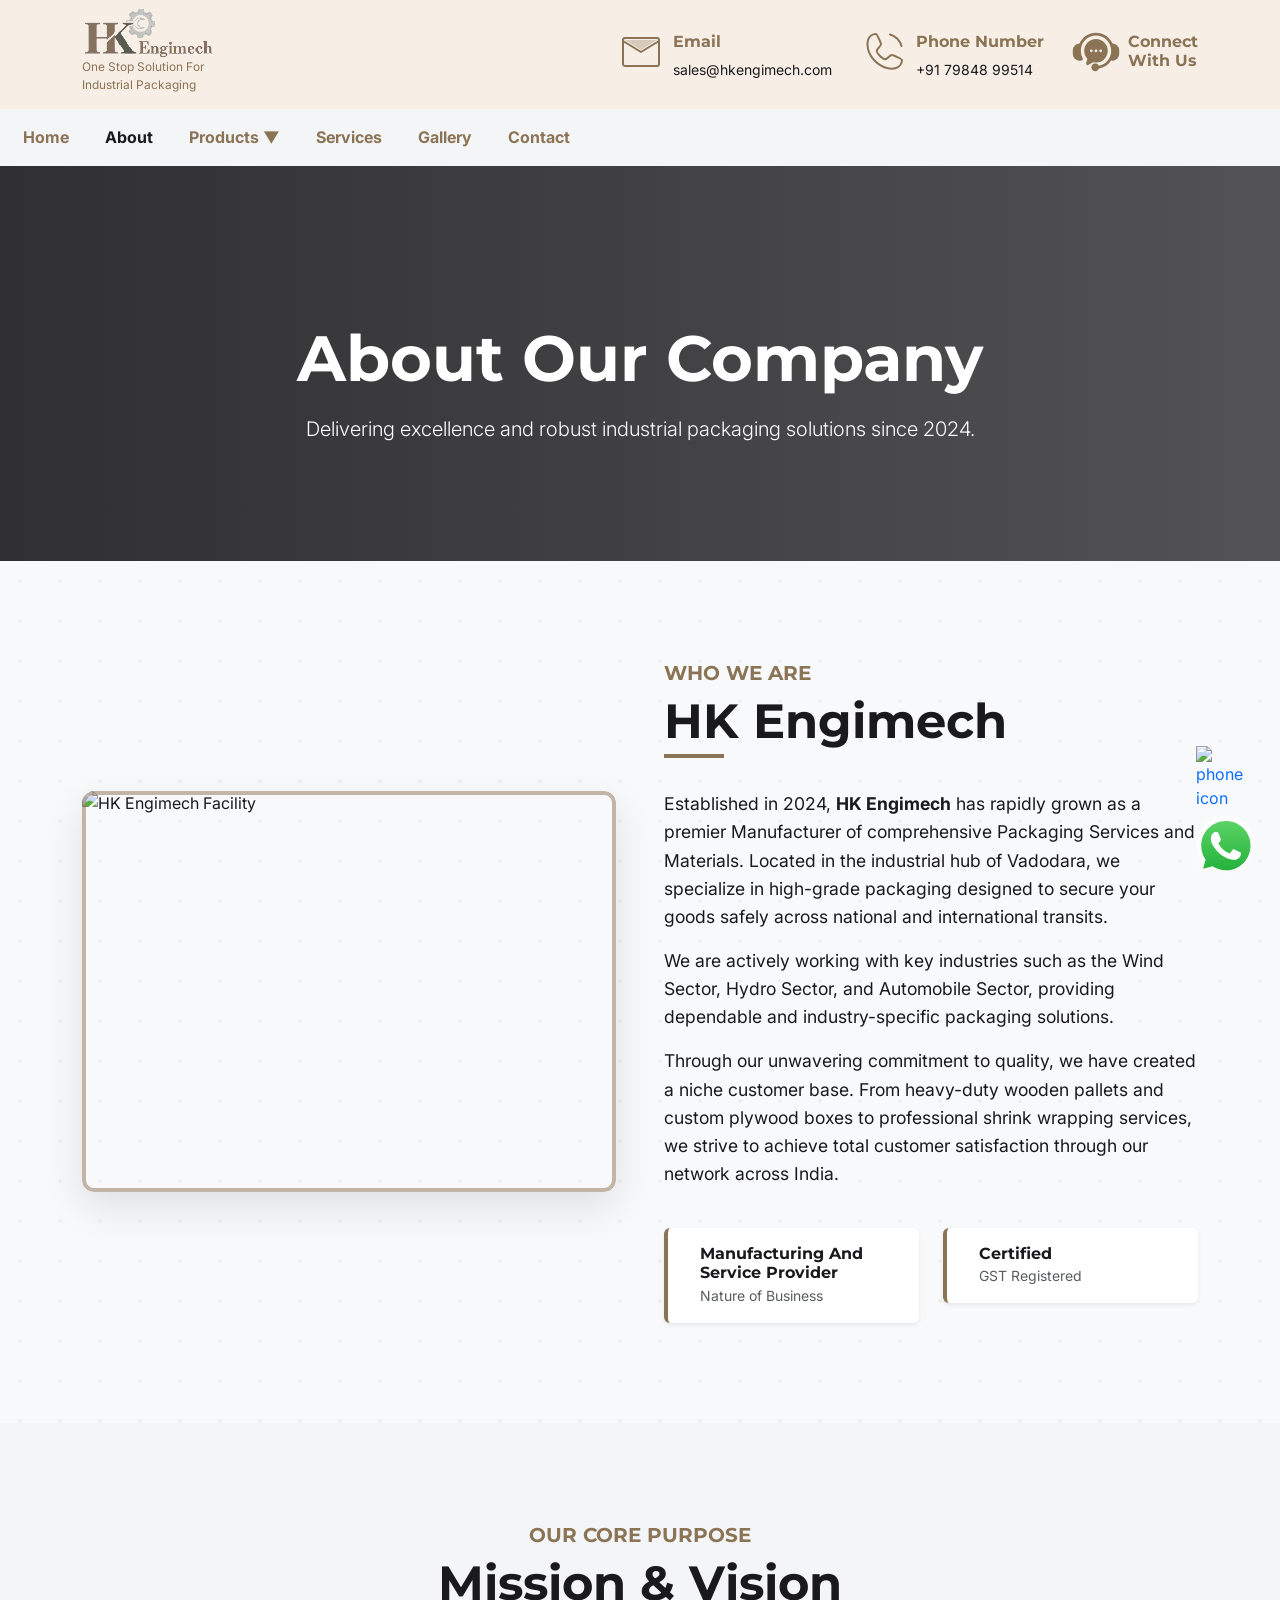
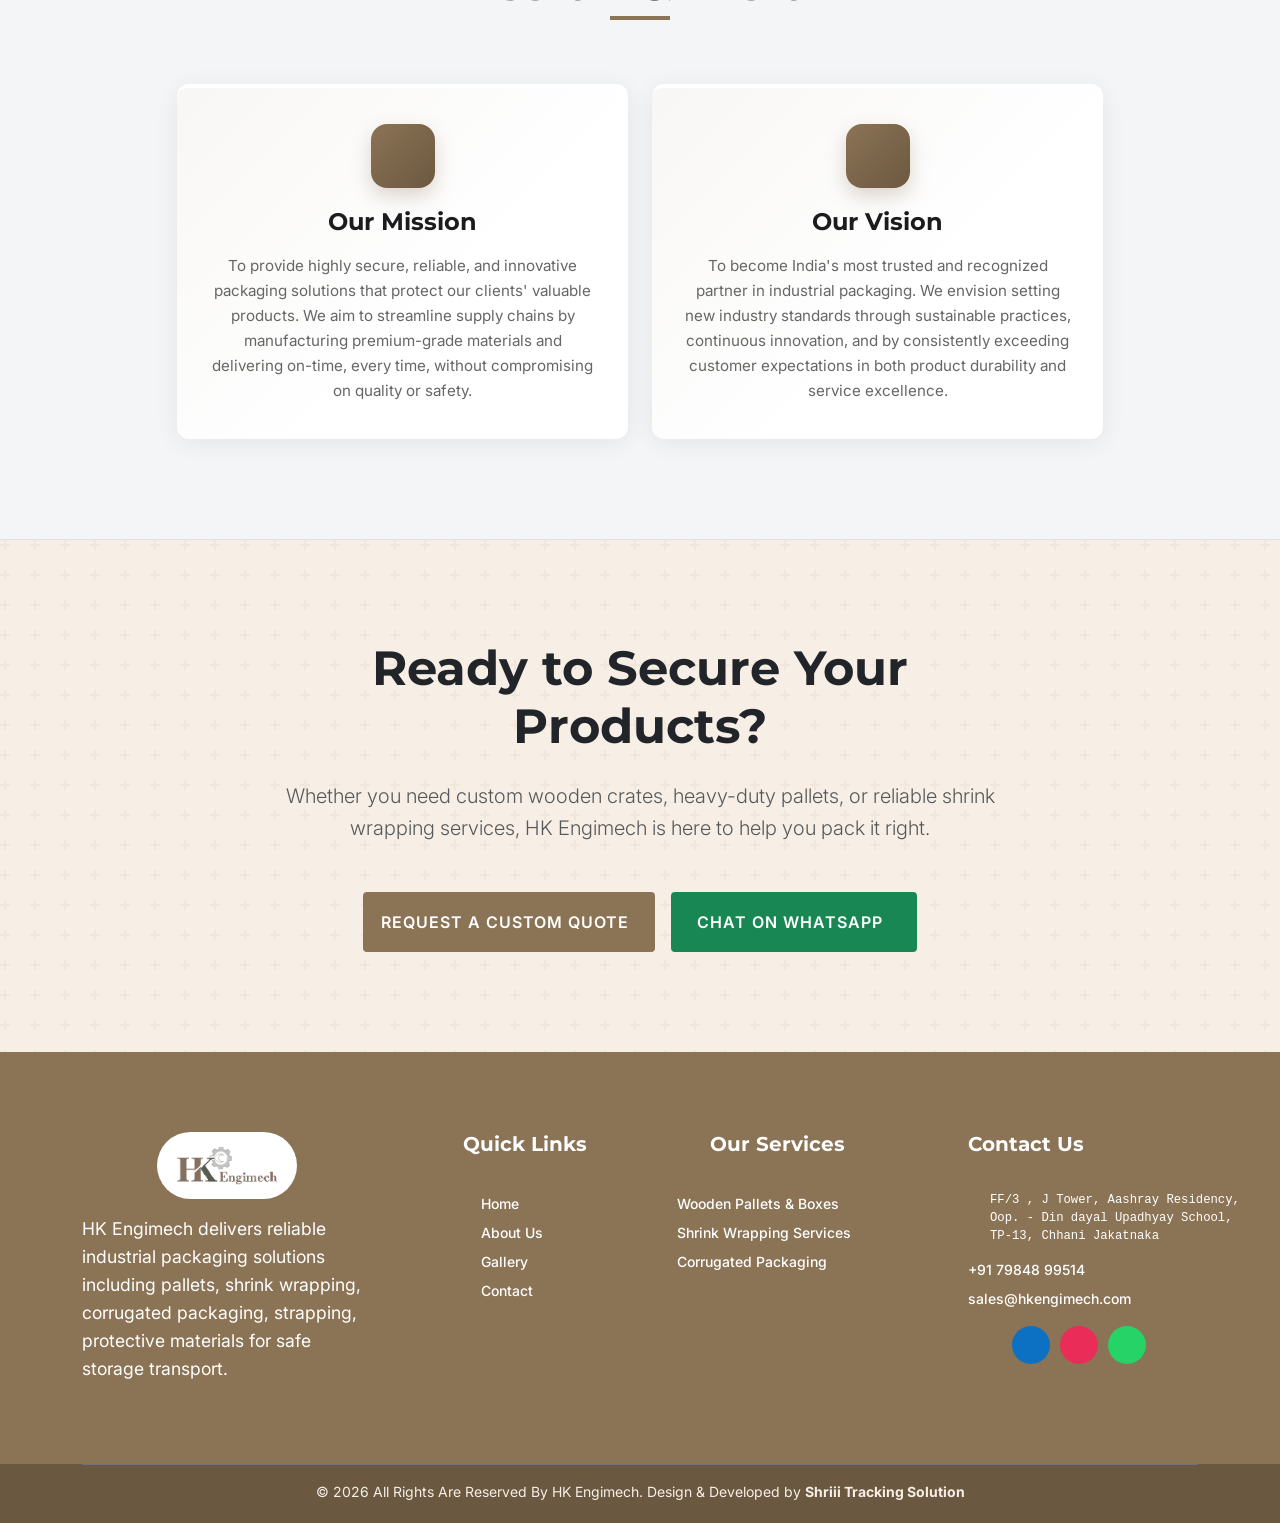
==== commit fb1ba6e2: "Test" ====
--- a/about.html
+++ b/about.html
@@ -1,21 +1,27 @@
-<!DOCTYPE html>
+﻿<!DOCTYPE html>
 <html lang="en">
-  <head>
-    <meta charset="utf-8" />
-    <meta content="width=device-width, initial-scale=1.0" name="viewport" />
-    <title>About Us | HK Engimech - Industrial Packaging Experts</title>
-    <meta content="Learn about HK Engimech, a premier manufacturer of wooden pallets, corrugated boxes, and packaging materials in Vadodara, Gujarat. Established in 2024." name="description" />
-    <link fetchpriority="low" href="images/Fevicon.png" rel="icon" type="image/png" />
-    <link as="image" fetchpriority="high" href="images/BrandLogo.webp" rel="preload" />
-    <link as="image" fetchpriority="high" href="images/banner1.webp" rel="preload" />
-    <link href="https://fonts.googleapis.com" rel="preconnect" />
-    <link crossorigin="" href="https://fonts.gstatic.com" rel="preconnect" />
-    <link href="https://fonts.googleapis.com/css2?family=Montserrat:wght@400;600;700&amp;family=Inter:wght@300;400;500;600&amp;display=swap" rel="stylesheet" />
-    <link as="style" href="https://cdn.jsdelivr.net/npm/bootstrap@5.3.2/dist/css/bootstrap.min.css" onload="this.onload=null;this.rel='stylesheet'" rel="preload" />
-    <link as="style" href="css/style.css" onload="this.onload=null;this.rel='stylesheet'" rel="preload" />
-    <link as="style" href="css/responsive.css" onload="this.onload=null;this.rel='stylesheet'" rel="preload" />
-    <link href="https://unpkg.com/aos@2.3.1/dist/aos.css" rel="stylesheet" />
-    <script type="application/ld+json">
+
+<head>
+  <meta charset="utf-8" />
+  <meta content="width=device-width, initial-scale=1.0" name="viewport" />
+  <title>About Us | HK Engimech - Industrial Packaging Experts</title>
+  <meta
+    content="Learn about HK Engimech, a premier manufacturer of wooden pallets, corrugated boxes, and packaging materials in Vadodara, Gujarat. Established in 2024."
+    name="description" />
+  <link fetchpriority="low" href="images/Fevicon.png" rel="icon" type="image/png" />
+  <link as="image" fetchpriority="high" href="images/BrandLogo.webp" rel="preload" />
+  <link as="image" fetchpriority="high" href="images/banner1.webp" rel="preload" />
+  <link href="https://fonts.googleapis.com" rel="preconnect" />
+  <link crossorigin="" href="https://fonts.gstatic.com" rel="preconnect" />
+  <link
+    href="https://fonts.googleapis.com/css2?family=Montserrat:wght@400;600;700&amp;family=Inter:wght@300;400;500;600&amp;display=swap"
+    rel="stylesheet" />
+  <link as="style" href="https://cdn.jsdelivr.net/npm/bootstrap@5.3.2/dist/css/bootstrap.min.css"
+    onload="this.onload=null;this.rel='stylesheet'" rel="preload" />
+  <link as="style" href="css/style.css" onload="this.onload=null;this.rel='stylesheet'" rel="preload" />
+  <link as="style" href="css/responsive.css" onload="this.onload=null;this.rel='stylesheet'" rel="preload" />
+  <link href="https://unpkg.com/aos@2.3.1/dist/aos.css" rel="stylesheet" />
+  <script type="application/ld+json">
       {
         "@context": "https://schema.org",
         "@type": "AboutPage",
@@ -37,20 +43,95 @@
         }
       }
     </script>
-    <style>
-      @keyframes bannerSlideLeft{0%{opacity:0;transform:translateX(-100px);filter:blur(10px)}100%{opacity:1;transform:translateX(0);filter:blur(0)}}@keyframes bannerFadeUp{0%{opacity:0;transform:translateY(50px)}100%{opacity:1;transform:translateY(0)}}.slide-anim{opacity:0;will-change:transform,opacity,filter;animation-fill-mode:both;animation-timing-function:cubic-bezier(.16,1,.3,1)}.slide-anim-play{animation-play-state:running}.slide-anim-1{animation-name:bannerFadeUp;animation-duration:1s;animation-delay:0.1s}.slide-anim-2{animation-name:bannerFadeUp;animation-duration:1.2s;animation-delay:0.2s}.inner-page-banner{padding:160px 0 100px;background-size:cover;background-position:center;background-attachment:fixed}.about-image-wrapper{position:relative;border-radius:12px;overflow:hidden;box-shadow:0 15px 40px rgb(0 0 0 / .1)}.about-image-wrapper::after{content:'';position:absolute;inset:0;border:4px solid var(--primary);border-radius:12px;pointer-events:none;opacity:.5}
-    </style>
-    <link href="https://hkengimech.com/about.html" rel="canonical" />
-    <meta content="About Us | HK Engimech - Industrial Packaging Experts" property="og:title" />
-    <meta content="Learn about HK Engimech, a premier manufacturer of wooden pallets, corrugated boxes, and packaging materials in Vadodara, Gujarat. Established in 2024." property="og:description" />
-    <meta content="https://hkengimech.com/images/BrandLogo.webp" property="og:image" />
-    <meta content="https://hkengimech.com/about.html" property="og:url" />
-    <meta content="website" property="og:type" />
-    <meta content="summary_large_image" name="twitter:card" />
-    <meta content="About Us | HK Engimech - Industrial Packaging Experts" name="twitter:title" />
-    <meta content="Learn about HK Engimech, a premier manufacturer of wooden pallets, corrugated boxes, and packaging materials in Vadodara, Gujarat. Established in 2024." name="twitter:description" />
-    <meta content="https://hkengimech.com/images/BrandLogo.webp" name="twitter:image" />
-    <script id="offer-schema" type="application/ld+json">
+  <style>
+    @keyframes bannerSlideLeft {
+      0% {
+        opacity: 0;
+        transform: translateX(-100px);
+        filter: blur(10px)
+      }
+
+      100% {
+        opacity: 1;
+        transform: translateX(0);
+        filter: blur(0)
+      }
+    }
+
+    @keyframes bannerFadeUp {
+      0% {
+        opacity: 0;
+        transform: translateY(50px)
+      }
+
+      100% {
+        opacity: 1;
+        transform: translateY(0)
+      }
+    }
+
+    .slide-anim {
+      opacity: 0;
+      will-change: transform, opacity, filter;
+      animation-fill-mode: both;
+      animation-timing-function: cubic-bezier(.16, 1, .3, 1)
+    }
+
+    .slide-anim-play {
+      animation-play-state: running
+    }
+
+    .slide-anim-1 {
+      animation-name: bannerFadeUp;
+      animation-duration: 1s;
+      animation-delay: 0.1s
+    }
+
+    .slide-anim-2 {
+      animation-name: bannerFadeUp;
+      animation-duration: 1.2s;
+      animation-delay: 0.2s
+    }
+
+    .inner-page-banner {
+      padding: 160px 0 100px;
+      background-size: cover;
+      background-position: center;
+      background-attachment: fixed
+    }
+
+    .about-image-wrapper {
+      position: relative;
+      border-radius: 12px;
+      overflow: hidden;
+      box-shadow: 0 15px 40px rgb(0 0 0 / .1)
+    }
+
+    .about-image-wrapper::after {
+      content: '';
+      position: absolute;
+      inset: 0;
+      border: 4px solid var(--primary);
+      border-radius: 12px;
+      pointer-events: none;
+      opacity: .5
+    }
+  </style>
+  <link href="https://hkengimech.com/about.html" rel="canonical" />
+  <meta content="About Us | HK Engimech - Industrial Packaging Experts" property="og:title" />
+  <meta
+    content="Learn about HK Engimech, a premier manufacturer of wooden pallets, corrugated boxes, and packaging materials in Vadodara, Gujarat. Established in 2024."
+    property="og:description" />
+  <meta content="https://hkengimech.com/images/BrandLogo.webp" property="og:image" />
+  <meta content="https://hkengimech.com/about.html" property="og:url" />
+  <meta content="website" property="og:type" />
+  <meta content="summary_large_image" name="twitter:card" />
+  <meta content="About Us | HK Engimech - Industrial Packaging Experts" name="twitter:title" />
+  <meta
+    content="Learn about HK Engimech, a premier manufacturer of wooden pallets, corrugated boxes, and packaging materials in Vadodara, Gujarat. Established in 2024."
+    name="twitter:description" />
+  <meta content="https://hkengimech.com/images/BrandLogo.webp" name="twitter:image" />
+  <script id="offer-schema" type="application/ld+json">
       {
         "@context": "https://schema.org/",
         "@type": "Service",
@@ -82,271 +163,439 @@
         }
       }
     </script>
-  </head>
-  <body>
-    <header>
-      <div class="wrapheder">
-        <div id="header">
-          <div class="miniHeader d-none d-lg-block">
-            <div class="container">
-              <div class="row">
-                <div class="col-auto topheadSocial">
-                  <a class="brandLogo d-none d-lg-inline-block" href="index.html">
-                    <img alt="HK Engimech" loading="eager" src="images/BrandLogo.webp" />
-                    <span class="wrapLogoTxt">
-                      <span>One Stop Solution For Industrial Packaging</span>
-                    </span>
-                  </a>
-                </div>
-                <div class="col-auto topheadContacts">
-                  <div class="cantactCardTop">
-                    <div class="iconBox">
-                      <svg height="48" viewbox="0 0 24 24" width="48" xmlns="http://www.w3.org/2000/svg">
-                        <path d="M12 11l-8 -5h16l-8 5Z" fill="currentColor" fill-opacity="0">
-                          <animate attributename="fill-opacity" begin="0.8s" dur="0.15s" fill="freeze" values="0;0.3"></animate>
-                        </path>
-                        <g fill="none" stroke="currentColor" stroke-linecap="round" stroke-linejoin="round" stroke-width="1">
-                          <path d="M4 5h16c0.55 0 1 0.45 1 1v12c0 0.55 -0.45 1 -1 1h-16c-0.55 0 -1 -0.45 -1 -1v-12c0 -0.55 0.45 -1 1 -1Z" stroke-dasharray="64" stroke-dashoffset="64">
-                            <animate attributename="stroke-dashoffset" dur="0.6s" fill="freeze" values="64;0"></animate>
-                          </path>
-                          <path d="M3 6.5l9 5.5l9 -5.5" stroke-dasharray="24" stroke-dashoffset="24">
-                            <animate attributename="stroke-dashoffset" begin="0.6s" dur="0.2s" fill="freeze" values="24;0"></animate>
-                          </path>
-                        </g>
-                      </svg>
-                    </div>
-                    <div class="infoBox">
-                      <h3 class="fifthH">Email</h3>
-                      <p>sales@hkengimech.com</p>
-                    </div>
-                    <a class="absAnchor" href="mailto:sales@hkengimech.com"></a>
-                  </div>
-                  <div class="cantactCardTop">
-                    <div class="iconBox">
-                      <svg height="48" viewbox="0 0 24 24" width="48" xmlns="http://www.w3.org/2000/svg">
-                        <g fill="none" stroke="currentColor" stroke-linecap="round" stroke-linejoin="round" stroke-width="1">
-                          <path d="M8 3c0.5 0 2.5 4.5 2.5 5c0 1 -1.5 2 -2 3c-0.5 1 0.5 2 1.5 3c0.39 0.39 2 2 3 1.5c1 -0.5 2 -2 3 -2c0.5 0 5 2 5 2.5c0 2 -1.5 3.5 -3 4c-1.5 0.5 -2.5 0.5 -4.5 0c-2 -0.5 -3.5 -1 -6 -3.5c-2.5 -2.5 -3 -4 -3.5 -6c-0.5 -2 -0.5 -3 0 -4.5c0.5 -1.5 2 -3 4 -3Z" stroke-dasharray="64" stroke-dashoffset="64">
-                            <animate attributename="stroke-dashoffset" dur="0.6s" fill="freeze" values="64;0"></animate>
-                            <animatetransform attributename="transform" begin="0.6s;lineMdPhoneCallLoop0.begin+2.7s" dur="0.5s" fill="freeze" id="lineMdPhoneCallLoop0" type="rotate" values="0 12 12;15 12 12;0 12 12;-12 12 12;0 12 12;12 12 12;0 12 12;-15 12 12;0 12 12"></animatetransform>
-                          </path>
-                          <path d="M15.76 8.28c-0.5 -0.51 -1.1 -0.93 -1.76 -1.24M15.76 8.28c0.49 0.49 0.9 1.08 1.2 1.72" stroke-dasharray="4" stroke-dashoffset="4">
-                            <animate attributename="stroke-dashoffset" begin="lineMdPhoneCallLoop0.begin+0s" dur="2.7s" fill="freeze" keytimes="0;0.111;0.259;0.37;1" values="4;0;0;4;4"></animate>
-                          </path>
-                          <path d="M18.67 5.35c-1 -1 -2.26 -1.73 -3.67 -2.1M18.67 5.35c0.99 1 1.72 2.25 2.08 3.65" stroke-dasharray="6" stroke-dashoffset="6">
-                            <animate attributename="stroke-dashoffset" begin="lineMdPhoneCallLoop0.begin+0.2s" dur="2.7s" fill="freeze" keytimes="0;0.074;0.185;0.333;0.444;1" values="6;6;0;0;6;6"></animate>
-                          </path>
-                        </g>
-                      </svg>
-                    </div>
-                    <div class="infoBox">
-                      <h3 class="fifthH">Phone Number</h3>
-                      <p>+91 79848 99514</p>
-                    </div>
-                    <a class="absAnchor" href="tel:+917984899514"></a>
-                  </div>
-                  <div class="cantactCardTop">
-                    <div class="iconBox">
-                      <svg style="width:48px; height:48px; fill:currentColor; display:block;" viewbox="0 0 512 512" xmlns="http://www.w3.org/2000/svg">
-                        <path d="M503.765 274.64a71.442 71.442 0 0 1-68.23 74.36q-1.658.077-3.31.077a70.061 70.061 0 0 1-14.935-1.621 192.414 192.414 0 0 1-130.067 85.23 41.593 41.593 0 1 1-1.328-30.209A161.532 161.532 0 0 0 418.05 243.188c0-89.355-72.695-162.05-162.05-162.05S93.95 153.833 93.95 243.188a162.016 162.016 0 0 0 20.513 78.934 9.831 9.831 0 0 1 1.017 2.544 14.96 14.96 0 0 1-8.321 18.873 70.639 70.639 0 0 1-27.412 5.531q-1.662 0-3.331-.077a71.434 71.434 0 0 1-68.181-74.36c.319-7.535.141-14.258-.033-20.759-.162-6.121-.331-12.451-.053-19.056a71.5 71.5 0 0 1 71.782-68.287C109.587 98.679 177.34 51.138 256 51.138s146.414 47.541 176.07 115.394a71.443 71.443 0 0 1 71.78 68.275c.279 6.615.111 12.944-.053 19.065-.172 6.502-.351 13.228-.032 20.768Zm-121.96-31.452a125.854 125.854 0 0 1-158.119 121.6l-50.921 29.407a15 15 0 0 1-21.99-16.873l13.014-48.548a126.293 126.293 0 0 1-33.589-85.586c0-69.388 56.431-125.834 125.8-125.834S381.805 173.8 381.805 243.188Zm-160.78 0a15 15 0 0 0-15-15H206a15 15 0 1 0 15.028 15Zm49.978 0a14.2 14.2 0 0 0-.08-1.47 14 14 0 0 0-.219-1.46 11.356 11.356 0 0 0-.361-1.42c-.139-.47-.309-.93-.489-1.39s-.4-.89-.63-1.32a14.425 14.425 0 0 0-.75-1.26 14.625 14.625 0 0 0-.881-1.19 12.625 12.625 0 0 0-.989-1.09c-.34-.35-.71-.68-1.09-1-.381-.3-.781-.6-1.191-.87a14.408 14.408 0 0 0-1.259-.75c-.431-.23-.88-.44-1.331-.63a13.277 13.277 0 0 0-1.379-.49 13.138 13.138 0 0 0-2.88-.58 15.38 15.38 0 0 0-4.4.21 14.206 14.206 0 0 0-1.429.37 13.131 13.131 0 0 0-1.38.49c-.45.19-.9.4-1.33.63s-.85.48-1.261.75a14.59 14.59 0 0 0-2.279 1.87 12.813 12.813 0 0 0-.991 1.09 14.486 14.486 0 0 0-.869 1.19 14.272 14.272 0 0 0-.76 1.26 13.431 13.431 0 0 0-.621 1.32 14.706 14.706 0 0 0-.5 1.39c-.139.46-.259.94-.359 1.42a14.279 14.279 0 0 0-.221 1.46c-.049.49-.07.98-.07 1.47s.021.99.07 1.48a14.517 14.517 0 0 0 .221 1.45c.1.48.22.96.359 1.43a14.524 14.524 0 0 0 .5 1.38 13.6 13.6 0 0 0 .621 1.33c.229.43.49.85.76 1.26a14.327 14.327 0 0 0 .869 1.18 14.682 14.682 0 0 0 .991 1.1c.35.34.71.68 1.1.99a12.8 12.8 0 0 0 1.179.87c.411.27.83.53 1.261.76a16.568 16.568 0 0 0 2.71 1.12c.469.14.949.26 1.429.36a14.293 14.293 0 0 0 2.93.29 15.089 15.089 0 0 0 10.6-4.39 16.227 16.227 0 0 0 1.87-2.28q.405-.615.75-1.26c.23-.43.44-.88.63-1.33s.35-.92.489-1.38a11.972 11.972 0 0 0 .361-1.43 14.224 14.224 0 0 0 .219-1.45 14.389 14.389 0 0 0 .077-1.482Zm50 0a15 15 0 0 0-15-15h-.029a15 15 0 1 0 15.029 15Z"></path>
-                      </svg>
-                    </div>
-                    <div class="infoBox">
-                      <h3 class="fifthH">Connect <br />With Us </h3>
-                    </div>
-                    <a class="absAnchor" href="contactUs.html"></a>
-                  </div>
-                </div>
-              </div>
-            </div>
-          </div>
-          <div id="main-header">
-            <nav class="mynavbar bg-light">
-              <div class="container header">
-                <a class="brandLogo d-lg-none" href="index.html">
+  <style id="critical-css-loader">
+    /* Critical CSS for Navigation */
+    :root {
+      --primary: #8B7355;
+      --lightMain: #f7efe6;
+      --light: #F4F5F7;
+      --nav-height: 159.95px;
+    }
+
+    body {
+      margin: 0;
+      background-color: var(--light);
+    }
+
+    .wrapheder {
+      background-color: var(--light);
+      height: var(--nav-height);
+    }
+
+    .miniHeader {
+      background-color: var(--lightMain);
+      padding: 8px 0;
+    }
+
+    #main-header {
+      background-color: var(--light);
+    }
+
+    .mynavbar {
+      padding: 8px 0;
+      background-color: var(--light) !important;
+    }
+
+    .container.header {
+      display: flex;
+      justify-content: space-between;
+      align-items: center;
+      max-width: 1320px;
+      margin: 0 auto;
+      padding: 0 15px;
+    }
+
+    .brandLogo {
+      width: 132.5px;
+      display: inline-block;
+      color: var(--primary);
+      text-decoration: none;
+    }
+
+    .navMenu {
+      list-style: none;
+      display: flex;
+      gap: 20px;
+      padding: 0;
+      margin: 0;
+    }
+
+    .navLink {
+      color: var(--primary);
+      font-weight: 700;
+      padding: 8px;
+      display: block;
+      text-decoration: none;
+      font-family: Inter, sans-serif;
+    }
+
+    .topheadContacts {
+      display: flex;
+      gap: 28px;
+    }
+
+    /* Loader CSS */
+    #global-loader {
+      position: fixed;
+      top: 0;
+      left: 0;
+      width: 100%;
+      height: 100%;
+      background-color: var(--light);
+      z-index: 999999;
+      display: flex;
+      justify-content: center;
+      align-items: center;
+      transition: opacity 0.4s ease, visibility 0.4s ease;
+    }
+
+    #global-loader.hidden {
+      opacity: 0;
+      visibility: hidden;
+    }
+
+    .loader-spinner {
+      width: 40px;
+      height: 40px;
+      border: 4px solid rgba(139, 115, 85, 0.2);
+      border-top-color: var(--primary);
+      border-radius: 50%;
+      animation: loader-spin 1s linear infinite;
+    }
+
+    @keyframes loader-spin {
+      to {
+        transform: rotate(360deg);
+      }
+    }
+  </style>
+</head>
+
+<body>
+  <!-- Global Loader -->
+  <div id="global-loader">
+    <div class="loader-spinner"></div>
+  </div>
+  <header>
+    <div class="wrapheder">
+      <div id="header">
+        <div class="miniHeader d-none d-lg-block">
+          <div class="container">
+            <div class="row">
+              <div class="col-auto topheadSocial">
+                <a class="brandLogo d-none d-lg-inline-block" href="index.html">
                   <img alt="HK Engimech" loading="eager" src="images/BrandLogo.webp" />
                   <span class="wrapLogoTxt">
                     <span>One Stop Solution For Industrial Packaging</span>
                   </span>
                 </a>
-                <button aria-label="uis:bars" class="navToggle">
-                  <span class="iconify" data-icon="uis:bars"></span>
-                </button>
-                <ul class="navMenu mx-auto ms-lg-0 mb-2 mb-lg-0">
-                  <li class="nav-close">
-                    <button class="btn-nav-close">
-                      <span aria-label="slider navigation" class="close-btn">+</span>
-                    </button>
-                  </li>
-                  <li class="navLi">
-                    <a class="navLink" href="index.html">Home</a>
-                  </li>
-                  <li class="navLi">
-                    <a class="navLink" href="about.html">About</a>
-                  </li>
-                  <li class="navLi has-mega-menu">
-                    <a class="navLink" href="#">Products <span class="mega-toggle-arrow">▼</span>
-                    </a>
-                    <div class="mega-dropdown">
-                      <div class="mega-dropdown-grid" id="megaMenuGrid"></div>
-                    </div>
-                    <ul class="mega-dropdown-mobile" id="megaMenuMobile"></ul>
-                  </li>
-                  <li class="navLi">
-                    <a class="navLink" href="services.html">Services </a>
-                  </li>
-                  <li class="navLi">
-                    <a class="navLink" href="gallery.html">Gallery</a>
-                  </li>
-                  <li class="navLi">
-                    <a class="navLink" href="contactUs.html">Contact</a>
-                  </li>
-                </ul>
-                <div class="col-auto topheadSocial d-none d-lg-block">
-                  <a aria-label="ri:linkedin-fill" href="https://www.linkedin.com/company/hk-engimech/" target="_blank">
-                    <span class="iconify" data-icon="ri:linkedin-fill"></span>
-                  </a>
-                  <a aria-label="dashicons:instagram" href="https://www.instagram.com/" target="_blank">
-                    <span class="iconify" data-icon="dashicons:instagram"></span>
-                  </a>
+              </div>
+              <div class="col-auto topheadContacts">
+                <div class="cantactCardTop">
+                  <div class="iconBox">
+                    <svg height="48" viewbox="0 0 24 24" width="48" xmlns="http://www.w3.org/2000/svg">
+                      <path d="M12 11l-8 -5h16l-8 5Z" fill="currentColor" fill-opacity="0">
+                        <animate attributename="fill-opacity" begin="0.8s" dur="0.15s" fill="freeze" values="0;0.3">
+                        </animate>
+                      </path>
+                      <g fill="none" stroke="currentColor" stroke-linecap="round" stroke-linejoin="round"
+                        stroke-width="1">
+                        <path
+                          d="M4 5h16c0.55 0 1 0.45 1 1v12c0 0.55 -0.45 1 -1 1h-16c-0.55 0 -1 -0.45 -1 -1v-12c0 -0.55 0.45 -1 1 -1Z"
+                          stroke-dasharray="64" stroke-dashoffset="64">
+                          <animate attributename="stroke-dashoffset" dur="0.6s" fill="freeze" values="64;0"></animate>
+                        </path>
+                        <path d="M3 6.5l9 5.5l9 -5.5" stroke-dasharray="24" stroke-dashoffset="24">
+                          <animate attributename="stroke-dashoffset" begin="0.6s" dur="0.2s" fill="freeze"
+                            values="24;0"></animate>
+                        </path>
+                      </g>
+                    </svg>
+                  </div>
+                  <div class="infoBox">
+                    <h3 class="fifthH">Email</h3>
+                    <p>sales@hkengimech.com</p>
+                  </div>
+                  <a class="absAnchor" href="mailto:sales@hkengimech.com"></a>
                 </div>
-              </div>
-            </nav>
-          </div>
-        </div>
-        <!-- <li class="navLi"><a href="#" class="navLink">Dropdown lavel-1 </a><ul class="dropdownList"><li class="navLi"><a href="#" class="navLink">Dropdown lavel-2</a></li><li class="navLi"><a href="#" class="navLink">Dropdown lavel-2</a></li><li class="navLi"><a href="#" class="navLink">Dropdown lavel-2 </a><ul class="dropdownList"><li class="navLi"><a href="#" class="navLink">Dropdown lavel-3</a></li><li class="navLi"><a href="#" class="navLink">Dropdown lavel-3</a></li><li class="navLi"><a href="#" class="navLink">Dropdown lavel-3</a></li></ul></li></ul></li> -->
-      </div>
-    </header>
-    <main>
-      <section class="position-relative inner-page-banner" id="headBelowContent" style="background-image: url('images/banner1.webp');">
-        <div class="hero-overlay"></div>
-        <div class="container position-relative z-index-2 text-center text-white">
-          <h1 class="display-3 fw-bold slide-anim slide-anim-1 slide-anim-play mb-3">About Our Company</h1>
-          <p class="lead slide-anim slide-anim-2 slide-anim-play maxPara">Delivering excellence and robust industrial packaging solutions since 2024.</p>
-        </div>
-      </section>
-      <section class="section-padding bg-pattern-grid">
-        <div class="container">
-          <div class="row align-items-center g-lg-5 gy-5">
-            <div class="col-lg-6" data-aos="fade-right">
-              <div class="about-image-wrapper">
-                <img alt="HK Engimech Facility" class="img-fluid" loading="lazy" src="https://images.unsplash.com/photo-1583911300103-0aaeff286030?q=80&amp;w=2070&amp;auto=format&amp;fit=crop" />
-              </div>
-            </div>
-            <div class="col-lg-6" data-aos="fade-left">
-              <h5 class="text-primary fw-bold text-uppercase mb-2">Who We Are</h5>
-              <h2 class="section-title">HK Engimech</h2>
-              <p class="mt-3">Established in 2024, <strong>HK Engimech</strong> has rapidly grown as a premier Manufacturer of comprehensive Packaging Services and Materials. Located in the industrial hub of Vadodara, we specialize in high-grade packaging designed to secure your goods safely across national and international transits. </p>
-              <p>We are actively working with key industries such as the Wind Sector, Hydro Sector, and Automobile Sector, providing dependable and industry-specific packaging solutions.</p>
-              <p>Through our unwavering commitment to quality, we have created a niche customer base. From heavy-duty wooden pallets and custom plywood boxes to professional shrink wrapping services, we strive to achieve total customer satisfaction through our network across India.</p>
-              <div class="row g-4 mt-3">
-                <div class="col-sm-6">
-                  <div class="d-flex align-items-center gap-3 bg-white p-3 rounded shadow-sm border-start border-primary border-4">
-                    <span class="iconify fs-1 text-primary" data-icon="mdi:factory"></span>
-                    <div>
-                      <h5 class="mb-0 fw-bold fs-6">Manufacturing And Service Provider</h5>
-                      <small class="text-muted">Nature of Business</small>
-                    </div>
-                  </div>
+                <div class="cantactCardTop">
+                  <div class="iconBox">
+                    <svg height="48" viewbox="0 0 24 24" width="48" xmlns="http://www.w3.org/2000/svg">
+                      <g fill="none" stroke="currentColor" stroke-linecap="round" stroke-linejoin="round"
+                        stroke-width="1">
+                        <path
+                          d="M8 3c0.5 0 2.5 4.5 2.5 5c0 1 -1.5 2 -2 3c-0.5 1 0.5 2 1.5 3c0.39 0.39 2 2 3 1.5c1 -0.5 2 -2 3 -2c0.5 0 5 2 5 2.5c0 2 -1.5 3.5 -3 4c-1.5 0.5 -2.5 0.5 -4.5 0c-2 -0.5 -3.5 -1 -6 -3.5c-2.5 -2.5 -3 -4 -3.5 -6c-0.5 -2 -0.5 -3 0 -4.5c0.5 -1.5 2 -3 4 -3Z"
+                          stroke-dasharray="64" stroke-dashoffset="64">
+                          <animate attributename="stroke-dashoffset" dur="0.6s" fill="freeze" values="64;0"></animate>
+                          <animatetransform attributename="transform" begin="0.6s;lineMdPhoneCallLoop0.begin+2.7s"
+                            dur="0.5s" fill="freeze" id="lineMdPhoneCallLoop0" type="rotate"
+                            values="0 12 12;15 12 12;0 12 12;-12 12 12;0 12 12;12 12 12;0 12 12;-15 12 12;0 12 12">
+                          </animatetransform>
+                        </path>
+                        <path d="M15.76 8.28c-0.5 -0.51 -1.1 -0.93 -1.76 -1.24M15.76 8.28c0.49 0.49 0.9 1.08 1.2 1.72"
+                          stroke-dasharray="4" stroke-dashoffset="4">
+                          <animate attributename="stroke-dashoffset" begin="lineMdPhoneCallLoop0.begin+0s" dur="2.7s"
+                            fill="freeze" keytimes="0;0.111;0.259;0.37;1" values="4;0;0;4;4"></animate>
+                        </path>
+                        <path d="M18.67 5.35c-1 -1 -2.26 -1.73 -3.67 -2.1M18.67 5.35c0.99 1 1.72 2.25 2.08 3.65"
+                          stroke-dasharray="6" stroke-dashoffset="6">
+                          <animate attributename="stroke-dashoffset" begin="lineMdPhoneCallLoop0.begin+0.2s" dur="2.7s"
+                            fill="freeze" keytimes="0;0.074;0.185;0.333;0.444;1" values="6;6;0;0;6;6"></animate>
+                        </path>
+                      </g>
+                    </svg>
+                  </div>
+                  <div class="infoBox">
+                    <h3 class="fifthH">Phone Number</h3>
+                    <p>+91 79848 99514</p>
+                  </div>
+                  <a class="absAnchor" href="tel:+917984899514"></a>
                 </div>
-                <div class="col-sm-6">
-                  <div class="d-flex align-items-center gap-3 bg-white p-3 rounded shadow-sm border-start border-primary border-4">
-                    <span class="iconify fs-1 text-primary" data-icon="mdi:certificate"></span>
-                    <div>
-                      <h5 class="mb-0 fw-bold fs-6">Certified</h5>
-                      <small class="text-muted">GST Registered</small>
-                    </div>
-                  </div>
+                <div class="cantactCardTop">
+                  <div class="iconBox">
+                    <svg style="width:48px; height:48px; fill:currentColor; display:block;" viewbox="0 0 512 512"
+                      xmlns="http://www.w3.org/2000/svg">
+                      <path
+                        d="M503.765 274.64a71.442 71.442 0 0 1-68.23 74.36q-1.658.077-3.31.077a70.061 70.061 0 0 1-14.935-1.621 192.414 192.414 0 0 1-130.067 85.23 41.593 41.593 0 1 1-1.328-30.209A161.532 161.532 0 0 0 418.05 243.188c0-89.355-72.695-162.05-162.05-162.05S93.95 153.833 93.95 243.188a162.016 162.016 0 0 0 20.513 78.934 9.831 9.831 0 0 1 1.017 2.544 14.96 14.96 0 0 1-8.321 18.873 70.639 70.639 0 0 1-27.412 5.531q-1.662 0-3.331-.077a71.434 71.434 0 0 1-68.181-74.36c.319-7.535.141-14.258-.033-20.759-.162-6.121-.331-12.451-.053-19.056a71.5 71.5 0 0 1 71.782-68.287C109.587 98.679 177.34 51.138 256 51.138s146.414 47.541 176.07 115.394a71.443 71.443 0 0 1 71.78 68.275c.279 6.615.111 12.944-.053 19.065-.172 6.502-.351 13.228-.032 20.768Zm-121.96-31.452a125.854 125.854 0 0 1-158.119 121.6l-50.921 29.407a15 15 0 0 1-21.99-16.873l13.014-48.548a126.293 126.293 0 0 1-33.589-85.586c0-69.388 56.431-125.834 125.8-125.834S381.805 173.8 381.805 243.188Zm-160.78 0a15 15 0 0 0-15-15H206a15 15 0 1 0 15.028 15Zm49.978 0a14.2 14.2 0 0 0-.08-1.47 14 14 0 0 0-.219-1.46 11.356 11.356 0 0 0-.361-1.42c-.139-.47-.309-.93-.489-1.39s-.4-.89-.63-1.32a14.425 14.425 0 0 0-.75-1.26 14.625 14.625 0 0 0-.881-1.19 12.625 12.625 0 0 0-.989-1.09c-.34-.35-.71-.68-1.09-1-.381-.3-.781-.6-1.191-.87a14.408 14.408 0 0 0-1.259-.75c-.431-.23-.88-.44-1.331-.63a13.277 13.277 0 0 0-1.379-.49 13.138 13.138 0 0 0-2.88-.58 15.38 15.38 0 0 0-4.4.21 14.206 14.206 0 0 0-1.429.37 13.131 13.131 0 0 0-1.38.49c-.45.19-.9.4-1.33.63s-.85.48-1.261.75a14.59 14.59 0 0 0-2.279 1.87 12.813 12.813 0 0 0-.991 1.09 14.486 14.486 0 0 0-.869 1.19 14.272 14.272 0 0 0-.76 1.26 13.431 13.431 0 0 0-.621 1.32 14.706 14.706 0 0 0-.5 1.39c-.139.46-.259.94-.359 1.42a14.279 14.279 0 0 0-.221 1.46c-.049.49-.07.98-.07 1.47s.021.99.07 1.48a14.517 14.517 0 0 0 .221 1.45c.1.48.22.96.359 1.43a14.524 14.524 0 0 0 .5 1.38 13.6 13.6 0 0 0 .621 1.33c.229.43.49.85.76 1.26a14.327 14.327 0 0 0 .869 1.18 14.682 14.682 0 0 0 .991 1.1c.35.34.71.68 1.1.99a12.8 12.8 0 0 0 1.179.87c.411.27.83.53 1.261.76a16.568 16.568 0 0 0 2.71 1.12c.469.14.949.26 1.429.36a14.293 14.293 0 0 0 2.93.29 15.089 15.089 0 0 0 10.6-4.39 16.227 16.227 0 0 0 1.87-2.28q.405-.615.75-1.26c.23-.43.44-.88.63-1.33s.35-.92.489-1.38a11.972 11.972 0 0 0 .361-1.43 14.224 14.224 0 0 0 .219-1.45 14.389 14.389 0 0 0 .077-1.482Zm50 0a15 15 0 0 0-15-15h-.029a15 15 0 1 0 15.029 15Z">
+                      </path>
+                    </svg>
+                  </div>
+                  <div class="infoBox">
+                    <h3 class="fifthH">Connect <br />With Us </h3>
+                  </div>
+                  <a class="absAnchor" href="contactUs.html"></a>
                 </div>
               </div>
             </div>
           </div>
         </div>
-      </section>
-      <section class="section-padding">
-        <div class="container">
-          <div class="text-center mb-5" data-aos="fade-up">
-            <h5 class="text-primary fw-bold text-uppercase mb-2">Our Core Purpose</h5>
-            <h2 class="section-title">Mission &amp; Vision</h2>
-          </div>
-          <div class="row g-4 justify-content-center">
-            <div class="col-lg-5 col-md-6" data-aos="fade-up" data-aos-delay="100">
-              <div class="trust-card text-center h-100">
-                <div class="trust-icon-wrap mx-auto">
-                  <span class="iconify" data-icon="mdi:bullseye-arrow"></span>
-                </div>
-                <h3 class="trust-title fs-4 mb-3">Our Mission</h3>
-                <p class="trust-desc"> To provide highly secure, reliable, and innovative packaging solutions that protect our clients' valuable products. We aim to streamline supply chains by manufacturing premium-grade materials and delivering on-time, every time, without compromising on quality or safety. </p>
+        <div id="main-header">
+          <nav class="mynavbar bg-light">
+            <div class="container header">
+              <a class="brandLogo d-lg-none" href="index.html">
+                <img alt="HK Engimech" loading="eager" src="images/BrandLogo.webp" />
+                <span class="wrapLogoTxt">
+                  <span>One Stop Solution For Industrial Packaging</span>
+                </span>
+              </a>
+              <button aria-label="uis:bars" class="navToggle">
+                <span class="iconify" data-icon="uis:bars"></span>
+              </button>
+              <ul class="navMenu mx-auto ms-lg-0 mb-2 mb-lg-0">
+                <li class="nav-close">
+                  <button class="btn-nav-close">
+                    <span aria-label="slider navigation" class="close-btn">+</span>
+                  </button>
+                </li>
+                <li class="navLi">
+                  <a class="navLink" href="index.html">Home</a>
+                </li>
+                <li class="navLi">
+                  <a class="navLink" href="about.html">About</a>
+                </li>
+                <li class="navLi has-mega-menu">
+                  <a class="navLink" href="#">Products <span class="mega-toggle-arrow">▼</span>
+                  </a>
+                  <div class="mega-dropdown">
+                    <div class="mega-dropdown-grid" id="megaMenuGrid"></div>
+                  </div>
+                  <ul class="mega-dropdown-mobile" id="megaMenuMobile"></ul>
+                </li>
+                <li class="navLi">
+                  <a class="navLink" href="services.html">Services </a>
+                </li>
+                <li class="navLi">
+                  <a class="navLink" href="gallery.html">Gallery</a>
+                </li>
+                <li class="navLi">
+                  <a class="navLink" href="contactUs.html">Contact</a>
+                </li>
+              </ul>
+              <div class="col-auto topheadSocial d-none d-lg-block">
+                <a aria-label="ri:linkedin-fill" href="https://www.linkedin.com/company/hk-engimech/" target="_blank">
+                  <span class="iconify" data-icon="ri:linkedin-fill"></span>
+                </a>
+                <a aria-label="dashicons:instagram" href="https://www.instagram.com/" target="_blank">
+                  <span class="iconify" data-icon="dashicons:instagram"></span>
+                </a>
               </div>
             </div>
-            <div class="col-lg-5 col-md-6" data-aos="fade-up" data-aos-delay="200">
-              <div class="trust-card text-center h-100">
-                <div class="trust-icon-wrap mx-auto">
-                  <span class="iconify" data-icon="mdi:eye-outline"></span>
+          </nav>
+        </div>
+      </div>
+      <!-- <li class="navLi"><a href="#" class="navLink">Dropdown lavel-1 </a><ul class="dropdownList"><li class="navLi"><a href="#" class="navLink">Dropdown lavel-2</a></li><li class="navLi"><a href="#" class="navLink">Dropdown lavel-2</a></li><li class="navLi"><a href="#" class="navLink">Dropdown lavel-2 </a><ul class="dropdownList"><li class="navLi"><a href="#" class="navLink">Dropdown lavel-3</a></li><li class="navLi"><a href="#" class="navLink">Dropdown lavel-3</a></li><li class="navLi"><a href="#" class="navLink">Dropdown lavel-3</a></li></ul></li></ul></li> -->
+    </div>
+  </header>
+  <main>
+    <section class="position-relative inner-page-banner" id="headBelowContent"
+      style="background-image: url('images/banner1.webp');">
+      <div class="hero-overlay"></div>
+      <div class="container position-relative z-index-2 text-center text-white">
+        <h1 class="display-3 fw-bold slide-anim slide-anim-1 slide-anim-play mb-3">About Our Company</h1>
+        <p class="lead slide-anim slide-anim-2 slide-anim-play maxPara">Delivering excellence and robust industrial
+          packaging solutions since 2024.</p>
+      </div>
+    </section>
+    <section class="section-padding bg-pattern-grid">
+      <div class="container">
+        <div class="row align-items-center g-lg-5 gy-5">
+          <div class="col-lg-6" data-aos="fade-right">
+            <div class="about-image-wrapper">
+              <img alt="HK Engimech Facility" class="img-fluid" loading="lazy"
+                src="https://images.unsplash.com/photo-1583911300103-0aaeff286030?q=80&amp;w=2070&amp;auto=format&amp;fit=crop" />
+            </div>
+          </div>
+          <div class="col-lg-6" data-aos="fade-left">
+            <h5 class="text-primary fw-bold text-uppercase mb-2">Who We Are</h5>
+            <h2 class="section-title">HK Engimech</h2>
+            <p class="mt-3">Established in 2024, <strong>HK Engimech</strong> has rapidly grown as a premier
+              Manufacturer of comprehensive Packaging Services and Materials. Located in the industrial hub of Vadodara,
+              we specialize in high-grade packaging designed to secure your goods safely across national and
+              international transits. </p>
+            <p>We are actively working with key industries such as the Wind Sector, Hydro Sector, and Automobile Sector,
+              providing dependable and industry-specific packaging solutions.</p>
+            <p>Through our unwavering commitment to quality, we have created a niche customer base. From heavy-duty
+              wooden pallets and custom plywood boxes to professional shrink wrapping services, we strive to achieve
+              total customer satisfaction through our network across India.</p>
+            <div class="row g-4 mt-3">
+              <div class="col-sm-6">
+                <div
+                  class="d-flex align-items-center gap-3 bg-white p-3 rounded shadow-sm border-start border-primary border-4">
+                  <span class="iconify fs-1 text-primary" data-icon="mdi:factory"></span>
+                  <div>
+                    <h5 class="mb-0 fw-bold fs-6">Manufacturing And Service Provider</h5>
+                    <small class="text-muted">Nature of Business</small>
+                  </div>
                 </div>
-                <h3 class="trust-title fs-4 mb-3">Our Vision</h3>
-                <p class="trust-desc"> To become India's most trusted and recognized partner in industrial packaging. We envision setting new industry standards through sustainable practices, continuous innovation, and by consistently exceeding customer expectations in both product durability and service excellence. </p>
+              </div>
+              <div class="col-sm-6">
+                <div
+                  class="d-flex align-items-center gap-3 bg-white p-3 rounded shadow-sm border-start border-primary border-4">
+                  <span class="iconify fs-1 text-primary" data-icon="mdi:certificate"></span>
+                  <div>
+                    <h5 class="mb-0 fw-bold fs-6">Certified</h5>
+                    <small class="text-muted">GST Registered</small>
+                  </div>
+                </div>
               </div>
             </div>
           </div>
         </div>
-      </section>
-      <section class="section-padding bg-trust-pattern border-top">
-        <div class="container">
-          <div class="row justify-content-center">
-            <div class="col-lg-8 text-center" data-aos="zoom-in">
-              <h2 class="display-5 fw-bold mb-4 text-dark">Ready to Secure Your Products?</h2>
-              <p class="lead text-muted mb-5">Whether you need custom wooden crates, heavy-duty pallets, or reliable shrink wrapping services, HK Engimech is here to help you pack it right.</p>
-              <div class="d-flex flex-wrap justify-content-center gap-3">
-                <a class="btn-custom bigTxt px-sm-3 px-2 py-3" href="contactUs.html"> Request a Custom Quote <span class="iconify" data-icon="heroicons:arrow-right-16-solid"></span>
-                </a>
-                <a class="btn-custom bg-success border-success bigTxt px-sm-4 px-3 py-3 set-url-target" data-desktop-target="_blank" data-mobile-target="" href="https://api.whatsapp.com/send?phone=917984899514" rel="noopener" target="_blank"> Chat on WhatsApp <span class="iconify" data-icon="logos:whatsapp-icon"></span>
-                </a>
+      </div>
+    </section>
+    <section class="section-padding">
+      <div class="container">
+        <div class="text-center mb-5" data-aos="fade-up">
+          <h5 class="text-primary fw-bold text-uppercase mb-2">Our Core Purpose</h5>
+          <h2 class="section-title">Mission &amp; Vision</h2>
+        </div>
+        <div class="row g-4 justify-content-center">
+          <div class="col-lg-5 col-md-6" data-aos="fade-up" data-aos-delay="100">
+            <div class="trust-card text-center h-100">
+              <div class="trust-icon-wrap mx-auto">
+                <span class="iconify" data-icon="mdi:bullseye-arrow"></span>
               </div>
+              <h3 class="trust-title fs-4 mb-3">Our Mission</h3>
+              <p class="trust-desc"> To provide highly secure, reliable, and innovative packaging solutions that protect
+                our clients' valuable products. We aim to streamline supply chains by manufacturing premium-grade
+                materials and delivering on-time, every time, without compromising on quality or safety. </p>
+            </div>
+          </div>
+          <div class="col-lg-5 col-md-6" data-aos="fade-up" data-aos-delay="200">
+            <div class="trust-card text-center h-100">
+              <div class="trust-icon-wrap mx-auto">
+                <span class="iconify" data-icon="mdi:eye-outline"></span>
+              </div>
+              <h3 class="trust-title fs-4 mb-3">Our Vision</h3>
+              <p class="trust-desc"> To become India's most trusted and recognized partner in industrial packaging. We
+                envision setting new industry standards through sustainable practices, continuous innovation, and by
+                consistently exceeding customer expectations in both product durability and service excellence. </p>
             </div>
           </div>
         </div>
-      </section>
-      <div id="mainFabContainer">
-        <div class="fab-container">
-          <a aria-label="icon action" class="set-url-target" data-desktop-target="_blank" data-mobile-target="" href="https://api.whatsapp.com/send?phone=917984899514" rel="noopener" target="_blank">
-            <svg height="60px" viewbox="0 0 256 258" width="59.54px" xmlns="http://www.w3.org/2000/svg">
-              <defs>
-                <lineargradient id="logosWhatsappIcon0" x1="50%" x2="50%" y1="100%" y2="0%">
-                  <stop offset="0%" stop-color="#1faf38"></stop>
-                  <stop offset="100%" stop-color="#60d669"></stop>
-                </lineargradient>
-                <lineargradient id="logosWhatsappIcon1" x1="50%" x2="50%" y1="100%" y2="0%">
-                  <stop offset="0%" stop-color="#f9f9f9"></stop>
-                  <stop offset="100%" stop-color="#fff"></stop>
-                </lineargradient>
-              </defs>
-              <path d="M5.463 127.456c-.006 21.677 5.658 42.843 16.428 61.499L4.433 252.697l65.232-17.104a123 123 0 0 0 58.8 14.97h.054c67.815 0 123.018-55.183 123.047-123.01c.013-32.867-12.775-63.773-36.009-87.025c-23.23-23.25-54.125-36.061-87.043-36.076c-67.823 0-123.022 55.18-123.05 123.004" fill="url(#logosWhatsappIcon0)"></path>
-              <path d="M1.07 127.416c-.007 22.457 5.86 44.38 17.014 63.704L0 257.147l67.571-17.717c18.618 10.151 39.58 15.503 60.91 15.511h.055c70.248 0 127.434-57.168 127.464-127.423c.012-34.048-13.236-66.065-37.3-90.15C194.633 13.286 162.633.014 128.536 0C58.276 0 1.099 57.16 1.071 127.416m40.24 60.376l-2.523-4.005c-10.606-16.864-16.204-36.352-16.196-56.363C22.614 69.029 70.138 21.52 128.576 21.52c28.3.012 54.896 11.044 74.9 31.06c20.003 20.018 31.01 46.628 31.003 74.93c-.026 58.395-47.551 105.91-105.943 105.91h-.042c-19.013-.01-37.66-5.116-53.922-14.765l-3.87-2.295l-40.098 10.513z" fill="url(#logosWhatsappIcon1)"></path>
-              <path d="M96.678 74.148c-2.386-5.303-4.897-5.41-7.166-5.503c-1.858-.08-3.982-.074-6.104-.074c-2.124 0-5.575.799-8.492 3.984c-2.92 3.188-11.148 10.892-11.148 26.561s11.413 30.813 13.004 32.94c1.593 2.123 22.033 35.307 54.405 48.073c26.904 10.609 32.379 8.499 38.218 7.967c5.84-.53 18.844-7.702 21.497-15.139c2.655-7.436 2.655-13.81 1.859-15.142c-.796-1.327-2.92-2.124-6.105-3.716s-18.844-9.298-21.763-10.361c-2.92-1.062-5.043-1.592-7.167 1.597c-2.124 3.184-8.223 10.356-10.082 12.48c-1.857 2.129-3.716 2.394-6.9.801c-3.187-1.598-13.444-4.957-25.613-15.806c-9.468-8.442-15.86-18.867-17.718-22.056c-1.858-3.184-.199-4.91 1.398-6.497c1.431-1.427 3.186-3.719 4.78-5.578c1.588-1.86 2.118-3.187 3.18-5.311c1.063-2.126.531-3.986-.264-5.579c-.798-1.593-6.987-17.343-9.819-23.64" fill="#fff"></path>
-            </svg>
-          </a>
-        </div>
-        <!-- Call FAB icon -->
-        <div class="Call-fab-container">
-          <a href="tel:+917984899514" rel="noopener" target="_blank">
-            <img alt="phone icon" loading="lazy" src="images/phone-call.png" style="height: 60px; width: 60px" />
-          </a>
+      </div>
+    </section>
+    <section class="section-padding bg-trust-pattern border-top">
+      <div class="container">
+        <div class="row justify-content-center">
+          <div class="col-lg-8 text-center" data-aos="zoom-in">
+            <h2 class="display-5 fw-bold mb-4 text-dark">Ready to Secure Your Products?</h2>
+            <p class="lead text-muted mb-5">Whether you need custom wooden crates, heavy-duty pallets, or reliable
+              shrink wrapping services, HK Engimech is here to help you pack it right.</p>
+            <div class="d-flex flex-wrap justify-content-center gap-3">
+              <a class="btn-custom bigTxt px-sm-3 px-2 py-3" href="contactUs.html"> Request a Custom Quote <span
+                  class="iconify" data-icon="heroicons:arrow-right-16-solid"></span>
+              </a>
+              <a class="btn-custom bg-success border-success bigTxt px-sm-4 px-3 py-3 set-url-target"
+                data-desktop-target="_blank" data-mobile-target=""
+                href="https://api.whatsapp.com/send?phone=917984899514" rel="noopener" target="_blank"> Chat on WhatsApp
+                <span class="iconify" data-icon="logos:whatsapp-icon"></span>
+              </a>
+            </div>
+          </div>
         </div>
       </div>
-    </main>
-    <!-- footer section start  -->
-    <footer class="footer homePage0" id="footer"></footer>
-    <!-- footer section end  -->
-    <script defer="defer" src="https://cdn.jsdelivr.net/npm/bootstrap@5.3.2/dist/js/bootstrap.bundle.min.js"></script>
-    <script defer="defer" src="https://code.iconify.design/3/3.1.0/iconify.min.js"></script>
-    <script src="https://unpkg.com/aos@2.3.1/dist/aos.js"></script>
-    <script>
-      AOS.init({
-        once: true,
-        duration: 800,
-        offset: 50
-      });
-    </script>
-    <script defer="defer" src="js/script.js"></script>
-  </body>
+    </section>
+    <div id="mainFabContainer">
+      <div class="fab-container">
+        <a aria-label="icon action" class="set-url-target" data-desktop-target="_blank" data-mobile-target=""
+          href="https://api.whatsapp.com/send?phone=917984899514" rel="noopener" target="_blank">
+          <svg height="60px" viewbox="0 0 256 258" width="59.54px" xmlns="http://www.w3.org/2000/svg">
+            <defs>
+              <lineargradient id="logosWhatsappIcon0" x1="50%" x2="50%" y1="100%" y2="0%">
+                <stop offset="0%" stop-color="#1faf38"></stop>
+                <stop offset="100%" stop-color="#60d669"></stop>
+              </lineargradient>
+              <lineargradient id="logosWhatsappIcon1" x1="50%" x2="50%" y1="100%" y2="0%">
+                <stop offset="0%" stop-color="#f9f9f9"></stop>
+                <stop offset="100%" stop-color="#fff"></stop>
+              </lineargradient>
+            </defs>
+            <path
+              d="M5.463 127.456c-.006 21.677 5.658 42.843 16.428 61.499L4.433 252.697l65.232-17.104a123 123 0 0 0 58.8 14.97h.054c67.815 0 123.018-55.183 123.047-123.01c.013-32.867-12.775-63.773-36.009-87.025c-23.23-23.25-54.125-36.061-87.043-36.076c-67.823 0-123.022 55.18-123.05 123.004"
+              fill="url(#logosWhatsappIcon0)"></path>
+            <path
+              d="M1.07 127.416c-.007 22.457 5.86 44.38 17.014 63.704L0 257.147l67.571-17.717c18.618 10.151 39.58 15.503 60.91 15.511h.055c70.248 0 127.434-57.168 127.464-127.423c.012-34.048-13.236-66.065-37.3-90.15C194.633 13.286 162.633.014 128.536 0C58.276 0 1.099 57.16 1.071 127.416m40.24 60.376l-2.523-4.005c-10.606-16.864-16.204-36.352-16.196-56.363C22.614 69.029 70.138 21.52 128.576 21.52c28.3.012 54.896 11.044 74.9 31.06c20.003 20.018 31.01 46.628 31.003 74.93c-.026 58.395-47.551 105.91-105.943 105.91h-.042c-19.013-.01-37.66-5.116-53.922-14.765l-3.87-2.295l-40.098 10.513z"
+              fill="url(#logosWhatsappIcon1)"></path>
+            <path
+              d="M96.678 74.148c-2.386-5.303-4.897-5.41-7.166-5.503c-1.858-.08-3.982-.074-6.104-.074c-2.124 0-5.575.799-8.492 3.984c-2.92 3.188-11.148 10.892-11.148 26.561s11.413 30.813 13.004 32.94c1.593 2.123 22.033 35.307 54.405 48.073c26.904 10.609 32.379 8.499 38.218 7.967c5.84-.53 18.844-7.702 21.497-15.139c2.655-7.436 2.655-13.81 1.859-15.142c-.796-1.327-2.92-2.124-6.105-3.716s-18.844-9.298-21.763-10.361c-2.92-1.062-5.043-1.592-7.167 1.597c-2.124 3.184-8.223 10.356-10.082 12.48c-1.857 2.129-3.716 2.394-6.9.801c-3.187-1.598-13.444-4.957-25.613-15.806c-9.468-8.442-15.86-18.867-17.718-22.056c-1.858-3.184-.199-4.91 1.398-6.497c1.431-1.427 3.186-3.719 4.78-5.578c1.588-1.86 2.118-3.187 3.18-5.311c1.063-2.126.531-3.986-.264-5.579c-.798-1.593-6.987-17.343-9.819-23.64"
+              fill="#fff"></path>
+          </svg>
+        </a>
+      </div>
+      <!-- Call FAB icon -->
+      <div class="Call-fab-container">
+        <a href="tel:+917984899514" rel="noopener" target="_blank">
+          <img alt="phone icon" loading="lazy" src="images/phone-call.png" style="height: 60px; width: 60px" />
+        </a>
+      </div>
+    </div>
+  </main>
+  <!-- footer section start  -->
+  <footer class="footer homePage0" id="footer"></footer>
+  <!-- footer section end  -->
+  <script defer="defer" src="https://cdn.jsdelivr.net/npm/bootstrap@5.3.2/dist/js/bootstrap.bundle.min.js"></script>
+  <script defer="defer" src="https://code.iconify.design/3/3.1.0/iconify.min.js"></script>
+  <script src="https://unpkg.com/aos@2.3.1/dist/aos.js"></script>
+  <script>
+    AOS.init({
+      once: true,
+      duration: 800,
+      offset: 50
+    });
+  </script>
+  <script defer="defer" src="js/script.js"></script>
+  <script id="loader-script">
+    window.addEventListener('load', function () {
+      var loader = document.getElementById('global-loader');
+      if (loader) {
+        loader.classList.add('hidden');
+        setTimeout(function () {
+          loader.style.display = 'none';
+        }, 400);
+      }
+    });
+  </script>
+</body>
+
 </html>
--- a/css/style.css
+++ b/css/style.css
@@ -1,1594 +1 @@
-
-        :root {
-            /* Brand Colors based on HK Engimech Logo */
-            --primary: #8B7355;       /* Earthy Brown / Bronze */
-            --primary-dark: #6B5840;
-            --secondary: #A9A9A9; /* Gear Grey */
-            --lightMain:#f7efe6;     
-            --dark: #1A1A1D;          /* Deep Industrial Dark */
-            --dark-card: #25262A;
-            --light: #F4F5F7;
-            --white: #FFFFFF;
-            --nav-height: 112.48px;
-        }
-        section{
-          overflow: hidden;
-        }
-
-        .bg-primary
-        {
-          background-color: var(--primary) !important;
-        }
-        .text-primary{
-          color: var(--primary) !important;
-        }
-        .border-primary {
-            border-color: var(--primary) !important;
-        }
-        .swiper-pagination-bullet-active {
-            background: var(--primary) !important;
-        }
-
-        /* Global Reset & Typography */
-        body {
-            font-family: 'Inter', sans-serif;
-            background-color: var(--light);
-            color: var(--dark);
-            overflow-x: hidden;
-        }
-
-        h1, h2, h3, h4, h5, h6, .display-4, .display-5 {
-            font-family: 'Montserrat', sans-serif;
-            font-weight: 700;
-        }
-
-        /* Strict Constraints */
-        img {
-            width: 100%;
-            height: auto;
-            display: block;
-        }
-
-        a {
-            text-decoration: none;
-            transition: color 0.3s ease, background-color 0.3s ease;
-        }
-
-        textarea {
-            resize: none;
-        }
-
-        /* Fluid Typography */
-        .section-title {
-            font-size: clamp(2rem, 4vw, 3rem);
-            margin-bottom: 1.5rem;
-            position: relative;
-            display: inline-block;
-            color: var(--dark);
-        }
-        .section-title::after {
-            content: '';
-            position: absolute;
-            left: 0;
-            bottom: -8px;
-            width: 60px;
-            height: 4px;
-            background-color: var(--primary);
-        }
-        .text-center .section-title::after {
-            left: 50%;
-            transform: translateX(-50%);
-        }
-
-        p {
-            font-size: clamp(0.95rem, 1.5vw, 1.1rem);
-            line-height: 1.6;
-        }
-
-        /* Navigation */
-        .navbar {
-            background-color: rgba(255, 255, 255, 0.95);
-            transition: all 0.3s ease-in-out;
-        }/* --- Navigation --- */
-
-#main-header {
-  position: relative;
-  transition: 0.5s;
-  z-index: 1055;
-  background-color: var(--light);
-}
-
-
-.wrapheder{
-  background-color: var(--light);
-  height: var(--nav-height);
-}
-
-
-/* Navbar Styling */
-.mynavbar {
-  padding: 8px 0;
-    background-color: var(--light) !important;
-    border-bottom: 1px solid rgba(255,255,255,0.05);
-    transition: all 0.3s ease;
-}
-.container-fluid{
-  max-width: 1920px;
-}
-.container.header {
-  display: flex;
-  justify-content: space-between;
-  align-items: center;
-}
-
-.miniHeader{
-  background-color: var(--lightMain);
-  padding: 8px 0;
-}
-.miniHeader .container>.row{
-  align-items: center;
-  justify-content: space-between;
-}
-.topheadLinks{
-  display: flex;
-  gap: 24px;
-}
-.topheadLinks a{
-  display: inline-block;
-  color: var(--light);
-  transition: color 0.3s ease-in-out;
-}
-.topheadLinks a svg{
-  margin-right: 4px;
-  font-size: 20px;
-}
-.topheadSocial a{
-  display: inline-block;
-  color: var(--primary);
-  margin-left: 8px;
-  transition: color 0.3s ease-in-out;
-}
-.topheadLinks a:hover,.topheadSocial a:hover{
-  color: var(--secondary-color);
-}
-.navMenu {
-  list-style: none;
-  display: flex;
-  gap: 20px;
-  padding: 0;
-}
-
-.navMenu .navLi {
-  position: relative;
-  list-style: none;
-}
-
-.navLink {
-  text-decoration: none;
-  color: var(--primary);
-  font-weight: bold;
-  padding:8px;
-  display: block;
-  transition: color 0.3s ease-in-out;
-}
-.bg-light {
-  background-color: #ffffff!important;
-}
-
-.navLink:hover{
-  color: var(--secondary-color);
-}
-.navLink.active {
-  color: var(--secondary-color);
-}
-.navLink svg{
-  transform: translateY(-2px);
-}
-
-.brandLogo{
-  display: inline-block;
-  width: auto;
-  height: 50px;
-  margin-left: 0 !important;
-}
-.brandLogo img{
-  width: auto;
-  height: 100%;
-}
-
-.topheadContacts{
-  display: flex;
-  gap: 28px;
-}
-
-.cantactCardTop{
-  display: flex;
-  gap: 8px;
-  position: relative;
-}
-.absAnchor{
-  position: absolute;
-  top: 0;
-  left: 0;
-  width: 100%;
-  height: 100%;
-}
-
-.cantactCardTop .iconBox{
-  flex: 0 0 auto;
-  width: auto;
-  color: var(--primary);
-}
-.infoBox{
-  padding-top: 4px;
-  flex: 1 0 0%;
-}
-.infoBox .fifthH{
-  font-size: 16px;
-  color: var(--primary);
-}
-.infoBox p{
-  margin-bottom: 0;
-  font-size: 14px;
-}
-
-
-.dropdownList .navLink{
-  color: var(--light);
-  padding: 14px 20px;
-  display: block;
-  border-bottom: 1px solid var(--dark-card);
-  background-color: var(--primary);
-  font-weight: normal;
-  box-shadow: rgba(0, 0, 0, 0.15) 0px 5px 15px 0px;
-  transition: background-color 0.3s ease-in-out, color 0.3s ease-in-out;
-}
-.dropdownList .navLink:hover{
-  background-color: #ffffff;
-  color: var(--secondary-color);
-}
-
-/* Dropdown Styling */
-.dropdownList {
-  position: absolute;
-  top: 100%;
-  left: 0;
-  background: var(--primary);
-  list-style: none;
-  min-width: 200px;
-  opacity: 0;
-  visibility: hidden;
-  transition: opacity 0.3s ease-in-out, visibility 0.3s ease-in-out;
-  padding: 0;
-  border-bottom: 4px solid var(--secondary-color);
-  box-shadow: 0 4px 18.3px 0 rgba(0, 0, 0, 0.13);
-}
-
-
-.navLi:hover .dropdownList {
-  opacity: 1;
-  visibility: visible;
-}
-
-.dropdownList .navLi {
-  white-space: nowrap;
-}
-
-
-
-/* Mobile View */
-@media (max-width: 991px) {
-  .navMenu {
-    position: fixed;
-    top: 0;
-    right: -100%;
-    width: 250px;
-    height: 100vh;
-    background: var(--primary);
-    box-shadow: -2px 0 5px rgba(0, 0, 0, 0.2);
-    flex-direction: column;
-    padding-top: 60px;
-    transition: right 0.4s ease-in-out;
-  }
-
-  .navMenu.active {
-    right: 0;
-  }
-  .dropdownList .navLi {
-    text-wrap: auto;
-  }
-  .dropdownList {
-    transition: none;
-  }
-  
-/* Hide dropdown by default */
-.dropdownList {
-  display: none;
-  opacity: 0;
-  transform: translateY(-10px);
-  transition: opacity 0.3s ease, transform 0.3s ease;
-}
-
-/* Show dropdown when open */
-.dropdownList.open {
-  display: block;
-  opacity: 1;
-  visibility: visible;
-  position: static;
-  transform: translateY(0);
-}
-
-/* Ensure SVG has pointer-events to prevent it from triggering parent link */
-.navLi > a > svg {
-  cursor: pointer;
-  pointer-events: auto;
-}
-
-
-
-  .navToggle {
-    background: none;
-    border: none;
-    color: var(--primary);
-    font-size: 24px;
-    cursor: pointer;
-    display: block;
-  }
-
-  .nav-close {
-    position: absolute;
-    top: 10px;
-    right: 20px;
-  }
-
-  .btn-nav-close {
-    background: none;
-    border: none;
-    font-size: 24px;
-    cursor: pointer;
-    color: #ffffff;
-    transform: rotate(45deg);
-  }
-}
-
-/* Hide toggle button and close button in desktop view */
-@media (min-width: 992px) {
-  .navToggle, .btn-nav-close {
-    display: none;
-  }
-   .nav-close {
-    position: absolute;
-  }
-}
-
-.sticky-header {
-  position: fixed;
-  top: -112.48px;
-  width: 100%;
-  box-shadow: 0 4px 6px rgba(0, 0, 0, 0.24);
-  transition: top 0.5s;
-  animation: 0.5s ease-in-out both slideDown;
-}
-
-@keyframes slideDown {
-  0% {
-    position: fixed;
-    top: -112.48px;
-  }
-  100% {
-    position: fixed;
-    top: 0;
-  }
-}
-.headerAnimate {
-  animation: 0.5s ease-in-out both slideUp;
-}
-@keyframes slideUp {
-  0% {
-    top: 50.48px;
-    position: relative;
-  }
-  100% {
-    top: 0;
-  }
-}
-.sticky-header.visible {
-  top: 0;
-}
-
-
-
-
-.footer .exploreLinks,
-.footer .exploreLinks1 {
-  text-align: center;
-}
-.footer ul{
-  list-style: none;
-  padding-left: 0px;
-}
-
-.footer p,
-.footer ul,
-.footer ul li:last-child {
-  margin-bottom: 0;
-}
-
-.defaultPadding,
-.footer.defaultPadding {
-  padding: 80px 0;
-}
-
-.Call-fab-container,.fab-container {
-    position: fixed;
-    right: 24px;
-    z-index: 1000;
-    cursor: pointer
-}
-
-.defaultPadding,.footer.defaultPadding {
-    padding: 80px 0
-}
-
-.fab-container {
-    bottom: 24px
-}
-
-.Call-fab-container {
-    bottom: 94px
-}
-
-.footer {
-  background: 0 0 / cover var(--primary);
-}
-.footer .footer-brand {
-  display: block;
-  padding: 14px 18px;
-  width: 140px;
-  margin: auto;
-  margin-bottom: 16px;
-  background-color: #ffffff;
-  border-radius: 120px;
-}
-.footer .fourthH {
-  color: #ffffff;
-  margin-bottom: 35px;
-}
-.footerLinks{
-  color: #ffffff;
-  font-size: 14px;
-}
-.footerLinks:hover {
-  color: var(--dark-card);
-}
-.footerLinks svg{
-  font-size: 18px;
-}
-.footWrap  > .row {
-  justify-content: space-between;
-}
-.exploreLinks a svg {
-  margin-right: 4px;
-  font-size: 16px;
-}
-
-
-.exploreLinks1 a svg {
-  margin-right: 4px;
-  font-size: 16px;
-}
-
-.footer .exploreLinks ul li {
-  text-align: left;
-  padding: 0;
-}
-address{
-  font-family: inherit;
-  font-size: 16px;
-}
-
-.footer ul {
-  margin: auto;
-}
-.footer .exploreLinks ul {
-  width: 87px;
-  max-width: 87px !important;
-  margin: auto;
-}
-.FooterAbout{
-  max-width: 314px;
-}
-.footer .exploreLinks1 ul {
-  width: 200px;
-  max-width: 200px !important;
-  padding: 0;
-  text-align: left;
-  margin: auto;
-}
-.footer ul {
-  display: inline-block;
-}
-.footer ul li {
-  margin-bottom: 5px;
-}
-.footer .exploreLinks1 a,
-.footer ul li a {
-  font-weight: 500;
-  text-decoration: none;
-  transition: color 0.3s ease-in-out;
-}
-
-.emailAnchor {
-  display: inline-block;
-  min-width: 241px;
-}
-
-.footer .contact-info i {
-  font-size: 20px;
-  margin-right: 10px;
-}
-.footer ul.contact-info{
-  max-width: 230px;
-  padding: 0;
-}
-
-.footWrap>.row{
-  row-gap: 24px;
-}
-.locationLink {
-  display: inline-block;
-  position: relative;
-  padding-left: 22px;
-}
-.locationLink svg {
-  position: absolute;
-  left: 0;
-  top: 2px;
-}
-.footer .social-icons {
-  display: flex;
-  align-items: center;
-  padding-left: 44px;
-  gap: 10px;
-  margin-top: 20px;
-}
-.footer p {
-  color: #ffffff;
-}
-.footer .social-icons a {
-  color: #ffffff;
-  display: flex;
-  height: 38px;
-  width: 38px;
-  border-radius: 50%;
-  justify-content: center;
-  align-items: center;
-  font-size: 17px;
-}
-
-.f-bottom .row {
-  justify-content: center;
-}
-.footer .social-icons a:hover {
-  box-shadow: inset 0 0 10px rgba(0, 0, 0, 0.3);
-}
-.footer .social-icons .facebook {
-  background-color: #0c71c3;
-}
-.footer .social-icons .instagram {
-  background-color: #ea2c59;
-}
-.footer .social-icons .whatsapp {
-  background-color: #25d366;
-}
-.footer .social-icons svg{
-  font-size: 18px;
-}
-.f-bottom {
-  background: var(--primary-dark);
-  padding:0 0 12px 0;
-  color: #fff;
-}
-
-.exploreLinks1 .btn-check:checked+.btn,.exploreLinks1 .btn.active,.exploreLinks1 .btn.show,.exploreLinks1 .btn:first-child:active, :not(.btn-check)+.btn:active {
-  color: var(--primary);
-  background-color: transparent;
-  border-color: transparent;
-}
-
-
-.f-bottom .row {
-  align-items: center;
-  row-gap: 8px;
-}
-
-
-.footer .copyright{
-  color: var(--lightMain)
-}
-
-.copyright b:hover {
-  color: var(--light);
-}
-.copyright b {
-  color: var(--lightMain);
-  transition: 0.3s ease-in-out;
-}
-
-        /* Hero Section */
-.fancybox__container{
-  z-index: 1058 !important;
-}
-        #hero {
-            padding: 0;
-            position: relative;
-            width: 100%;
-            overflow: hidden;
-            background: var(--dark);
-        }
-        .hero-swiper {
-            width: 100%;
-            height: auto;
-        }
-
-
-        .hero-slide {
-            /* Required strict constraints */
-            min-height: calc(100vh - var(--nav-height));
-            height: auto;
-            display: flex !important;
-            align-items: center;
-            position: relative;
-            background-size: cover;
-            background-position: center;
-            padding: 100px 0;
-        }
-        .hero-overlay {
-            position: absolute;
-            top: 0; left: 0; width: 100%; height: 100%;
-            background: linear-gradient(to right, rgba(26, 26, 29, 0.9), rgba(26, 26, 29, 0.74));
-            z-index: 1;
-        }
-        .hero-content {
-            position: relative;
-            z-index: 2;
-            color: var(--white);
-        }
-        .hero-title {
-            font-size: clamp(2.2rem, 5vw, 4rem);
-            line-height: 1.1;
-            margin-bottom: 20px;
-        }
-
-        /* Themed Swiper Pagination */
-        .swiper-pagination-bullet {
-            background: var(--primary);
-            opacity: 0.4;
-            transition: all 0.3s ease;
-        }
-        .swiper-pagination-bullet-active {
-            opacity: 1;
-            width: 28px;
-            border-radius: 10px;
-        }
-
-        /* Buttons */
-        .btn-custom {
-            background-color: var(--primary);
-            color: var(--white);
-            border: 2px solid var(--primary);
-            padding: 12px 30px;
-            font-weight: 600;
-            text-transform: uppercase;
-            letter-spacing: 1px;
-            border-radius: 4px;
-            display: inline-flex;
-            align-items: center;
-            gap: 8px;
-        }
-        .btn-custom:hover {
-            background-color: transparent;
-            color: var(--primary);
-        }
-        .btn-outline-custom {
-            background-color: transparent;
-            color: var(--white);
-            border: 2px solid var(--white);
-            padding: 12px 30px;
-            font-weight: 600;
-            text-transform: uppercase;
-            letter-spacing: 1px;
-            border-radius: 4px;
-        }
-        .btn-outline-custom:hover {
-            background-color: var(--white);
-            color: var(--dark);
-        }
-
-        /* Sections */
-        .section-padding {
-            padding: 100px 0;
-        }
-        .bg-dark-section {
-            background-color: var(--dark);
-            color: var(--white);
-        }
-        .bg-dark-section .section-title {
-            color: var(--white);
-        }
-
-        /* About & Stats */
-        .stat-card {
-            background: var(--white);
-            padding: 30px;
-            border-radius: 8px;
-            box-shadow: 0 10px 30px rgba(0,0,0,0.05);
-            text-align: center;
-            border-bottom: 4px solid var(--primary);
-            height: 100%;
-            transition: transform 0.3s;
-        }
-        .stat-card:hover {
-            transform: translateY(-5px);
-        }
-        .stat-icon {
-            font-size: 3rem;
-            color: var(--primary);
-            margin-bottom: 15px;
-        }
-
-        /* Product Cards */
-        .product-card {
-            background: var(--white);
-            border-radius: 8px;
-            overflow: hidden;
-            box-shadow: 0 5px 20px rgba(0,0,0,0.05);
-            transition: all 0.3s ease;
-            height: 100%;
-            display: flex;
-            flex-direction: column;
-            position: relative;
-        }
-
-        /* Featured Product Card */
-        .featured-card {
-            border: 2px solid var(--primary);
-            box-shadow: 0 8px 30px rgba(139, 115, 85, 0.15);
-        }
-        .featured-card:hover {
-            box-shadow: 0 15px 40px rgba(139, 115, 85, 0.25);
-        }
-        .badge-featured {
-            position: absolute;
-            top: 15px;
-            right: 15px;
-            background-color: var(--primary);
-            color: var(--white);
-            padding: 5px 12px;
-            font-size: 0.75rem;
-            font-weight: 700;
-            border-radius: 4px;
-            z-index: 5;
-            text-transform: uppercase;
-            letter-spacing: 1px;
-            box-shadow: 0 4px 10px rgba(0,0,0,0.15);
-        }
-        .product-card:hover {
-            box-shadow: 0 15px 40px rgba(0,0,0,0.1);
-            transform: translateY(-5px);
-        }
-        .product-img-wrap {
-            aspect-ratio: 1.2/1.1;
-            overflow: hidden;
-            position: relative;
-        }
-        .product-img-wrap img {
-            height: 100%;
-            object-fit: cover;
-            transition: transform 0.5s ease;
-        }
-        .product-card:hover .product-img-wrap img {
-            transform: scale(1.08);
-        }
-        .product-content {
-            padding: 25px;
-            flex-grow: 1;
-            display: flex;
-            flex-direction: column;
-        }
-        .product-title {
-            font-size: 1.25rem;
-            margin-bottom: 10px;
-            color: var(--dark);
-        }
-        .product-desc {
-            color: #666;
-            margin-bottom: 20px;
-            flex-grow: 1;
-        }
-        .maxPara{
-          max-width: 850px;
-          margin-left: auto;
-          margin-right: auto;
-        }
-
-        /* Product Slider Controls */
-        .product-slider-wrapper {
-            padding: 0 64px;
-        }
-        .product-slider-wrapper .swiper-nav-btn {
-            position: absolute;
-            top: calc(50% - 24px);
-            transform: translateY(-50%);
-            width: 48px;
-            height: 48px;
-            background-color: var(--primary);
-            color: var(--white);
-            border-radius: 12px;
-            display: flex;
-            align-items: center;
-            justify-content: center;
-            cursor: pointer;
-            box-shadow: 0 4px 12px rgba(139, 115, 85, 0.3);
-            transition: all 0.3s ease;
-            z-index: 10;
-        }
-        .product-slider-wrapper .product-swiper-button-prev {
-            left: 0;
-        }
-        .product-slider-wrapper .product-swiper-button-next {
-            right: 0;
-        }
-        .product-slider-wrapper .swiper-nav-btn:hover {
-            background-color: var(--primary-dark);
-            transform: translateY(-50%) scale(1.05);
-            box-shadow: 0 6px 16px rgba(139, 115, 85, 0.5);
-            color: var(--white);
-        }
-        .product-slider-wrapper .swiper-nav-btn .iconify {
-            font-size: 24px;
-        }
-        
-        @media (max-width: 767px) {
-            .product-slider-wrapper {
-                padding: 0;
-                padding-bottom: 70px;
-            }
-            .product-slider-wrapper .swiper-nav-btn {
-                top: auto;
-                bottom: 0px;
-                transform: none;
-                width: 44px;
-                height: 44px;
-            }
-            .product-slider-wrapper .product-swiper-button-prev {
-                left: calc(50% - 52px);
-            }
-            .product-slider-wrapper .product-swiper-button-next {
-                right: auto;
-                left: calc(50% + 8px);
-            }
-            .product-slider-wrapper .swiper-nav-btn:hover {
-                transform: scale(1.05);
-            }
-            .product-slider-wrapper .swiper-nav-btn .iconify {
-                font-size: 22px;
-            }
-        }
-
-        /* Testimonials */
-        .testimonial-card {
-            background: var(--white);
-            padding: 40px;
-            border-radius: 8px;
-            border-left: 4px solid var(--primary);
-            box-shadow: 0 5px 20px rgba(0,0,0,0.05);
-            margin: 15px;
-        }
-        .rating-stars {
-            color: #FFB800;
-            margin-bottom: 15px;
-            font-size: 1.2rem;
-        }
-
-        /* Contact & Form */
-        .contact-info-box {
-            background: var(--dark-card);
-            padding: 40px;
-            border-radius: 8px;
-            color: var(--white);
-            height: 100%;
-        }
-        .contact-icon-wrapper {
-            width: 50px;
-            height: 50px;
-            background: rgba(139, 115, 85, 0.2);
-            color: var(--primary);
-            display: flex;
-            align-items: center;
-            justify-content: center;
-            border-radius: 50%;
-            font-size: 1.5rem;
-            flex-shrink: 0;
-        }
-        .form-control, .form-select {
-            padding: 14px 20px;
-            border-radius: 4px;
-            border: 1px solid #ddd;
-            background: var(--white);
-        }
-        .form-control:focus, .form-select:focus {
-            border-color: var(--primary);
-            box-shadow: 0 0 0 0.25rem rgba(139, 115, 85, 0.25);
-        }
-
-
-        /* ── Trust & Excellence Section ── */
-        .trust-card {
-            background: var(--white);
-            border-radius: 12px;
-            padding: 36px 30px;
-            height: 100%;
-            box-shadow: 0 4px 24px rgba(0,0,0,0.07);
-            border-top: 4px solid transparent;
-            transition: all 0.35s ease;
-            position: relative;
-            overflow: hidden;
-        }
-        .trust-card::before {
-            content: '';
-            position: absolute;
-            inset: 0;
-            background: linear-gradient(135deg, rgba(139,115,85,0.06) 0%, transparent 60%);
-            pointer-events: none;
-        }
-        .trust-card:hover {
-            transform: translateY(-8px);
-            border-top-color: var(--primary);
-            box-shadow: 0 16px 40px rgba(139,115,85,0.18);
-        }
-        .trust-icon-wrap {
-            width: 64px;
-            height: 64px;
-            border-radius: 16px;
-            background: linear-gradient(135deg, var(--primary), var(--primary-dark));
-            color: #fff;
-            display: flex;
-            align-items: center;
-            justify-content: center;
-            font-size: 2rem;
-            margin-bottom: 20px;
-            box-shadow: 0 8px 20px rgba(139,115,85,0.3);
-            transition: transform 0.3s ease;
-        }
-        .trust-card:hover .trust-icon-wrap {
-            transform: scale(1.12) rotate(-4deg);
-        }
-        .trust-title {
-            font-size: 1.1rem;
-            font-weight: 700;
-            margin-bottom: 10px;
-            color: var(--dark);
-        }
-        .trust-desc {
-            color: #666;
-            font-size: 0.95rem;
-            line-height: 1.65;
-            margin-bottom: 0;
-        }
-
-        /* Stat counters */
-        .trust-stat {
-            padding: 30px 20px;
-            background: var(--white);
-            border-radius: 12px;
-            box-shadow: 0 4px 20px rgba(0,0,0,0.07);
-            transition: transform 0.3s ease;
-        }
-        .trust-stat:hover {
-            transform: translateY(-6px);
-        }
-        .trust-stat-num {
-            font-family: 'Montserrat', sans-serif;
-            font-size: clamp(2rem, 4vw, 3rem);
-            font-weight: 800;
-            color: var(--primary);
-            line-height: 1;
-            margin-bottom: 6px;
-        }
-        .trust-stat-label {
-            font-size: 0.9rem;
-            font-weight: 600;
-            color: #777;
-            text-transform: uppercase;
-            letter-spacing: 0.5px;
-        }
-
-        /* ── Background Patterns ── */
-
-        /* Trust section — warm plus pattern */
-        .bg-trust-pattern {
-            background-color: var(--lightMain);
-            background-image: url("data:image/svg+xml,%3Csvg width='60' height='60' viewBox='0 0 60 60' xmlns='http://www.w3.org/2000/svg'%3E%3Cg fill='none' fill-rule='evenodd'%3E%3Cg fill='%238B7355' fill-opacity='0.07'%3E%3Cpath d='M36 34v-4h-2v4h-4v2h4v4h2v-4h4v-2h-4zm0-30V0h-2v4h-4v2h4v4h2V6h4V4h-4zM6 34v-4H4v4H0v2h4v4h2v-4h4v-2H6zM6 4V0H4v4H0v2h4v4h2V6h4V4H6z'/%3E%3C/g%3E%3C/g%3E%3C/svg%3E");
-        }
-
-        /* Services section — subtle dot grid */
-        .bg-pattern-grid {
-            background-color: #f8f9fa;
-            background-image: url("data:image/svg+xml,%3Csvg width='40' height='40' viewBox='0 0 40 40' xmlns='http://www.w3.org/2000/svg'%3E%3Cg fill='%238B7355' fill-opacity='0.08' fill-rule='evenodd'%3E%3Ccircle cx='20' cy='20' r='2'/%3E%3C/g%3E%3C/svg%3E");
-        }
-
-        /* About section — subtle crosshatch */
-        #about {
-            background-color: var(--white);
-            background-image: url("data:image/svg+xml,%3Csvg xmlns='http://www.w3.org/2000/svg' width='80' height='80'%3E%3Crect width='80' height='80' fill='none'/%3E%3Cpath d='M0 40 H80 M40 0 V80' stroke='%238B7355' stroke-width='0.5' stroke-opacity='0.1'/%3E%3C/svg%3E");
-            background-size: 80px 80px;
-        }
-
-        /* Testimonials dark section — floating bubbles accent */
-        #testimonials {
-            background-image: url("data:image/svg+xml,%3Csvg width='100' height='100' viewBox='0 0 100 100' xmlns='http://www.w3.org/2000/svg'%3E%3Cpath d='M11 18c3.866 0 7-3.134 7-7s-3.134-7-7-7-7 3.134-7 7 3.134 7 7 7zm48 25c3.866 0 7-3.134 7-7s-3.134-7-7-7-7 3.134-7 7 3.134 7 7 7zm-43-7c1.657 0 3-1.343 3-3s-1.343-3-3-3-3 1.343-3 3 1.343 3 3 3zm63 31c1.657 0 3-1.343 3-3s-1.343-3-3-3-3 1.343-3 3 1.343 3 3 3zM34 90c1.657 0 3-1.343 3-3s-1.343-3-3-3-3 1.343-3 3 1.343 3 3 3zm56-76c1.657 0 3-1.343 3-3s-1.343-3-3-3-3 1.343-3 3 1.343 3 3 3zM12 86c2.21 0 4-1.79 4-4s-1.79-4-4-4-4 1.79-4 4 1.79 4 4 4zm28-65c2.21 0 4-1.79 4-4s-1.79-4-4-4-4 1.79-4 4 1.79 4 4 4zm23-11c2.76 0 5-2.24 5-5s-2.24-5-5-5-5 2.24-5 5 2.24 5 5 5zm-6 60c2.21 0 4-1.79 4-4s-1.79-4-4-4-4 1.79-4 4 1.79 4 4 4zm29 22c2.76 0 5-2.24 5-5s-2.24-5-5-5-5 2.24-5 5 2.24 5 5 5zM32 63c2.76 0 5-2.24 5-5s-2.24-5-5-5-5 2.24-5 5 2.24 5 5 5zm57-13c2.76 0 5-2.24 5-5s-2.24-5-5-5-5 2.24-5 5 2.24 5 5 5zm-9-21c1.105 0 2-.895 2-2s-.895-2-2-2-2 .895-2 2 .895 2 2 2zM60 91c1.105 0 2-.895 2-2s-.895-2-2-2-2 .895-2 2 .895 2 2 2zM35 41c1.105 0 2-.895 2-2s-.895-2-2-2-2 .895-2 2 .895 2 2 2z' fill='%23ffffff' fill-opacity='0.04'/%3E%3C/svg%3E");
-        }
-        .newBanner{
-          z-index: 2;
-        }
-        .z-index-2{
-          z-index: 2;
-        }
-        /* Image Mask for About Section */
-        .about-image-wrapper img{
-            aspect-ratio: 4/3;
-            object-fit: cover;
-        }
-        .btn-custom.bg-success:hover{
-          color: #ffffff;
-          background-color: #167a4c !important;
-        }
-
-        /* ═══════════════════════════════════════════
-           SERVICES DROPDOWN — Simple List Style
-        ═══════════════════════════════════════════ */
-        .navLi.has-mega-menu {
-            position: relative;
-        }
-        .mega-dropdown {
-            position: absolute;
-            top: 100%;
-            left: 0;
-            min-width: 280px;
-            background: var(--white);
-            box-shadow: 0 12px 40px rgba(0,0,0,0.12);
-            border-radius: 0 0 12px 12px;
-            padding: 12px 0;
-            opacity: 0;
-            visibility: hidden;
-            transform: translateY(8px);
-            transition: opacity 0.3s ease, visibility 0.3s ease, transform 0.3s ease;
-            z-index: 1060;
-            pointer-events: none;
-            list-style: none;
-        }
-        .navLi.has-mega-menu.mega-open .mega-dropdown {
-            opacity: 1;
-            visibility: visible;
-            transform: translateY(0);
-            pointer-events: all;
-        }
-        .mega-dropdown-grid {
-            display: flex;
-            flex-direction: column;
-            padding: 0;
-            margin: 0;
-        }
-        .mega-service-card {
-            display: block;
-            padding: 12px 24px;
-            color: var(--dark);
-            text-decoration: none;
-            font-size: 0.95rem;
-            font-weight: 600;
-            transition: background 0.25s ease, color 0.25s ease, padding-left 0.25s ease;
-            border-left: 3px solid transparent;
-        }
-        .mega-service-card:hover {
-            background: var(--lightMain);
-            color: var(--primary);
-            padding-left: 30px;
-            border-left-color: var(--primary);
-        }
-        .mega-service-icon {
-            display: none;
-        }
-        .mega-service-info h4 {
-            font-size: 0.95rem;
-            font-weight: 600;
-            margin-bottom: 0;
-            color: inherit;
-            font-family: 'Inter', sans-serif;
-        }
-        .mega-service-info p {
-            display: none;
-        }
-        .mega-dropdown-footer {
-            display: none;
-        }
-
-        /* Mobile mega-menu as list inside slide-out nav */
-        .mega-dropdown-mobile {
-            display: none;
-        }
-
-        /* ═══════════════════════════════════════════
-           SERVICE DETAIL PAGE
-        ═══════════════════════════════════════════ */
-        .service-detail-section {
-            padding: 80px 0;
-            background-color: var(--light);
-        }
-        .service-detail-layout {
-            display: grid;
-            grid-template-columns: 300px 1fr;
-            gap: 40px;
-            align-items: start;
-        }
-
-        /* Sidebar */
-        .service-sidebar {
-            position: sticky;
-            top: 130px;
-            background: var(--white);
-            border-radius: 12px;
-            box-shadow: 0 4px 24px rgba(0,0,0,0.07);
-            overflow: hidden;
-        }
-        .service-sidebar-header {
-            background: linear-gradient(135deg, var(--primary), var(--primary-dark));
-            color: #fff;
-            padding: 20px 24px;
-        }
-        .service-sidebar-header h3 {
-            font-size: 1rem;
-            font-weight: 700;
-            margin-bottom: 0;
-            font-family: 'Montserrat', sans-serif;
-        }
-        .service-sidebar-list {
-            list-style: none;
-            padding: 0;
-            margin: 0;
-        }
-        .service-sidebar-link {
-            display: flex;
-            align-items: center;
-            gap: 12px;
-            padding: 16px 24px;
-            color: var(--dark);
-            text-decoration: none;
-            font-weight: 500;
-            font-size: 0.92rem;
-            border-bottom: 1px solid rgba(0,0,0,0.05);
-            transition: all 0.3s ease;
-            position: relative;
-            cursor: pointer;
-        }
-        .service-sidebar-link::before {
-            content: '';
-            position: absolute;
-            left: 0;
-            top: 0;
-            width: 3px;
-            height: 100%;
-            background: var(--primary);
-            transform: scaleY(0);
-            transition: transform 0.3s ease;
-        }
-        .service-sidebar-link:hover {
-            background: var(--lightMain);
-            color: var(--primary);
-            padding-left: 28px;
-        }
-        .service-sidebar-link:hover::before {
-            transform: scaleY(1);
-        }
-        .service-sidebar-link.active {
-            background: var(--lightMain);
-            color: var(--primary);
-            font-weight: 700;
-            padding-left: 28px;
-        }
-        .service-sidebar-link.active::before {
-            transform: scaleY(1);
-        }
-        .service-sidebar-link .sidebar-icon {
-            width: 32px;
-            height: 32px;
-            min-width: 32px;
-            border-radius: 8px;
-            background: rgba(139, 115, 85, 0.1);
-            color: var(--primary);
-            display: flex;
-            align-items: center;
-            justify-content: center;
-            font-size: 1rem;
-            transition: all 0.3s ease;
-        }
-        .service-sidebar-link.active .sidebar-icon {
-            background: linear-gradient(135deg, var(--primary), var(--primary-dark));
-            color: #fff;
-            box-shadow: 0 4px 10px rgba(139, 115, 85, 0.3);
-        }
-
-        /* Content Area */
-        .service-content-area {
-            background: var(--white);
-            border-radius: 12px;
-            box-shadow: 0 4px 24px rgba(0,0,0,0.07);
-            overflow: hidden;
-        }
-        .service-content-img {
-            width: 100%;
-            aspect-ratio: 16/8;
-            object-fit: cover;
-            display: block;
-        }
-        .service-content-body {
-            padding: 36px 40px 40px;
-        }
-        .service-content-title {
-            font-family: 'Montserrat', sans-serif;
-            font-size: 1.8rem;
-            font-weight: 700;
-            color: var(--dark);
-            margin-bottom: 8px;
-            position: relative;
-            display: inline-block;
-        }
-        .service-content-title::after {
-            content: '';
-            position: absolute;
-            left: 0;
-            bottom: -6px;
-            width: 50px;
-            height: 3px;
-            background: var(--primary);
-            border-radius: 2px;
-        }
-        .service-content-desc {
-            margin-top: 24px;
-            color: #555;
-            line-height: 1.75;
-            font-size: 1rem;
-        }
-        .service-features-title {
-            font-family: 'Montserrat', sans-serif;
-            font-size: 1.1rem;
-            font-weight: 700;
-            color: var(--dark);
-            margin-top: 30px;
-            margin-bottom: 16px;
-        }
-        .service-features-list {
-            list-style: none;
-            padding: 0;
-            margin: 0;
-            display: grid;
-            grid-template-columns: 1fr 1fr;
-            gap: 12px;
-        }
-        .service-features-list li {
-            display: flex;
-            align-items: center;
-            gap: 10px;
-            padding: 12px 16px;
-            background: var(--lightMain);
-            border-radius: 8px;
-            font-weight: 500;
-            font-size: 0.92rem;
-            color: var(--dark);
-            transition: all 0.25s ease;
-        }
-        .service-features-list li:hover {
-            background: rgba(139, 115, 85, 0.12);
-            transform: translateX(4px);
-        }
-        .service-features-list li .feature-icon {
-            color: var(--primary);
-            font-size: 1.2rem;
-            flex-shrink: 0;
-        }
-        .service-content-cta {
-            margin-top: 36px;
-            display: flex;
-            gap: 16px;
-            flex-wrap: wrap;
-        }
-
-        /* Fade animation for content switching */
-        .service-content-area.fade-out {
-            opacity: 0;
-            transform: translateY(10px);
-            transition: opacity 0.25s ease, transform 0.25s ease;
-        }
-        .service-content-area.fade-in {
-            opacity: 1;
-            transform: translateY(0);
-            transition: opacity 0.35s ease, transform 0.35s ease;
-        }
-
-        /* Mobile accordion for sidebar (used on mobile) */
-        .service-mobile-accordion {
-            display: none;
-        }
-        .service-mobile-trigger {
-            display: none;
-        }
-
-        /* ═══════════════════════════════════════════
-           SERVICE DETAIL — 3-SECTION CARD LAYOUT
-        ═══════════════════════════════════════════ */
-
-        /* Section containers */
-        .svc-section-subcategories,
-        .svc-section-endproducts,
-        .svc-section-addon {
-            padding: 36px 40px 40px;
-            border-top: 1px solid rgba(0,0,0,0.06);
-        }
-
-        /* Section header with title + toggle */
-        .svc-section-header {
-            display: flex;
-            align-items: center;
-            justify-content: space-between;
-            margin-bottom: 28px;
-            flex-wrap: wrap;
-            gap: 12px;
-        }
-        .svc-section-title {
-            font-family: 'Montserrat', sans-serif;
-            font-size: 1.3rem;
-            font-weight: 700;
-            color: var(--dark);
-            margin: 0;
-            display: flex;
-            align-items: center;
-            position: relative;
-            padding-bottom: 10px;
-        }
-        .svc-section-title::after {
-            content: '';
-            position: absolute;
-            left: 0;
-            bottom: 0;
-            width: 45px;
-            height: 3px;
-            background: linear-gradient(90deg, var(--primary), var(--primary-dark));
-            border-radius: 2px;
-        }
-        .svc-section-title .iconify {
-            color: var(--primary);
-            font-size: 1.4rem;
-        }
-
-        /* View Toggle Buttons */
-        .svc-view-toggle {
-            display: flex;
-            gap: 4px;
-            background: var(--light);
-            padding: 4px;
-            border-radius: 8px;
-        }
-        .svc-toggle-btn {
-            display: flex;
-            align-items: center;
-            justify-content: center;
-            width: 38px;
-            height: 38px;
-            border: none;
-            border-radius: 6px;
-            background: transparent;
-            color: #888;
-            font-size: 1.2rem;
-            cursor: pointer;
-            transition: all 0.25s ease;
-        }
-        .svc-toggle-btn:hover {
-            color: var(--primary);
-            background: rgba(139, 115, 85, 0.08);
-        }
-        .svc-toggle-btn.active {
-            background: var(--primary);
-            color: #fff;
-            box-shadow: 0 2px 8px rgba(139, 115, 85, 0.35);
-        }
-
-        /* ── Cards Grid ── */
-        .svc-cards-grid {
-            display: grid;
-            grid-template-columns: repeat(2, 1fr);
-            gap: 24px;
-        }
-
-        /* ── Card Design ── */
-        .svc-card {
-            background: var(--white);
-            border-radius: 14px;
-            overflow: hidden;
-            border: 1px solid rgba(0,0,0,0.06);
-            box-shadow: 0 4px 20px rgba(0,0,0,0.04);
-            transition: all 0.35s cubic-bezier(0.4, 0, 0.2, 1);
-            height: 100%;
-            display: flex;
-            flex-direction: column;
-        }
-        .svc-card:hover {
-            box-shadow: 0 16px 48px rgba(139, 115, 85, 0.18);
-            transform: translateY(-6px);
-            border-color: rgba(139, 115, 85, 0.2);
-        }
-
-        .svc-card-img-wrap {
-            aspect-ratio: 16 / 10;
-            overflow: hidden;
-            position: relative;
-        }
-        .svc-card-img-wrap::after {
-            content: '';
-            position: absolute;
-            inset: 0;
-            background: linear-gradient(180deg, transparent 50%, rgba(26, 26, 29, 0.08) 100%);
-            pointer-events: none;
-        }
-        .svc-card-img-wrap img {
-            width: 100%;
-            height: 100%;
-            object-fit: cover;
-            transition: transform 0.5s cubic-bezier(0.4, 0, 0.2, 1);
-        }
-        .svc-card:hover .svc-card-img-wrap img {
-            transform: scale(1.08);
-        }
-
-        .svc-card-body {
-            padding: 22px 24px 24px;
-            flex-grow: 1;
-            display: flex;
-            flex-direction: column;
-        }
-        .svc-card-title {
-            font-family: 'Montserrat', sans-serif;
-            font-size: 1.05rem;
-            font-weight: 700;
-            color: var(--dark);
-            margin-bottom: 8px;
-            transition: color 0.3s ease;
-        }
-        .svc-card:hover .svc-card-title {
-            color: var(--primary);
-        }
-        .svc-card-desc {
-            color: #666;
-            font-size: 0.9rem;
-            line-height: 1.65;
-            margin-bottom: 16px;
-            flex-grow: 1;
-        }
-
-        /* ── Enquiry Now Button ── */
-        .svc-enquiry-btn {
-            display: inline-flex;
-            align-items: center;
-            justify-content: center;
-            padding: 11px 22px;
-            background: linear-gradient(135deg, #25D366, #128C7E);
-            color: #fff;
-            font-weight: 600;
-            font-size: 0.88rem;
-            border-radius: 8px;
-            text-decoration: none;
-            text-transform: uppercase;
-            letter-spacing: 0.5px;
-            transition: all 0.3s ease;
-            margin-top: auto;
-            align-self: flex-start;
-            box-shadow: 0 4px 14px rgba(37, 211, 102, 0.3);
-        }
-        .svc-enquiry-btn:hover {
-            background: linear-gradient(135deg, #128C7E, #075E54);
-            color: #fff;
-            transform: translateY(-2px);
-            box-shadow: 0 6px 20px rgba(37, 211, 102, 0.4);
-        }
-        .svc-enquiry-btn .iconify {
-            font-size: 1.1rem;
-        }
-
-        /* ── Slider ── */
-        .svc-cards-slider-wrap {
-            position: relative;
-        }
-        .svc-cards-slider {
-            display: flex;
-            gap: 20px;
-            overflow-x: auto;
-            scroll-snap-type: x mandatory;
-            scroll-behavior: smooth;
-            -webkit-overflow-scrolling: touch;
-            scrollbar-width: none;
-            padding-bottom: 8px;
-        }
-        .svc-cards-slider::-webkit-scrollbar {
-            display: none;
-        }
-        .svc-slider-card {
-            flex: 0 0 calc(50% - 10px);
-            scroll-snap-align: start;
-            min-width: 0;
-        }
-        .svc-slider-card .svc-card {
-            height: 100%;
-        }
-
-        /* Slider Controls */
-        .svc-slider-controls {
-            display: flex;
-            align-items: center;
-            justify-content: center;
-            gap: 16px;
-            margin-top: 24px;
-        }
-        .svc-slider-btn {
-            width: 42px;
-            height: 42px;
-            border-radius: 50%;
-            border: 2px solid var(--primary);
-            background: transparent;
-            color: var(--primary);
-            font-size: 1.4rem;
-            display: flex;
-            align-items: center;
-            justify-content: center;
-            cursor: pointer;
-            transition: all 0.25s ease;
-        }
-        .svc-slider-btn:hover {
-            background: var(--primary);
-            color: #fff;
-            box-shadow: 0 4px 12px rgba(139, 115, 85, 0.3);
-        }
-        .svc-slider-dots {
-            display: flex;
-            gap: 8px;
-        }
-        .svc-slider-dot {
-            width: 10px;
-            height: 10px;
-            border-radius: 50%;
-            border: none;
-            background: rgba(139, 115, 85, 0.25);
-            cursor: pointer;
-            transition: all 0.3s ease;
-            padding: 0;
-        }
-        .svc-slider-dot.active {
-            background: var(--primary);
-            width: 28px;
-            border-radius: 5px;
-        }
-
-        /* Responsive Adjustments */
-        @media (max-width: 991px) {
-            .section-padding { padding: 70px 0; }
-            .hero-slide { padding: 80px 0; }
-        }
-        @media (max-width: 767px) {
-            .section-padding { padding: 50px 0; }
-            .hero-title { font-size: clamp(2rem, 8vw, 2.5rem); }
-        }
-        .lg-backdrop{
-          z-index: 1057 !important;
-        }
-
-        .lg-outer{
-          z-index: 1058 !important;
-        }
+.brandLogo:hover,.dropdownList .navLink:hover,.navLink.active,.navLink:hover,.topheadLinks a:hover,.topheadSocial a:hover{color:var(--secondary-color)}.footer p,.footer ul,.footer ul li:last-child,.infoBox p{margin-bottom:0}.footer .exploreLinks,.footer .exploreLinks1,.stat-card{text-align:center}#hero,.product-card,section{overflow:hidden}.dropdownList,.mega-dropdown{visibility:hidden;list-style:none}.mega-service-info h4,body{font-family:Inter,sans-serif}.mega-service-card,.navLink,.service-sidebar-link,.svc-enquiry-btn,a{text-decoration:none}:root{--primary:#8B7355;--primary-dark:#6B5840;--secondary:#A9A9A9;--lightMain:#f7efe6;--dark:#1A1A1D;--dark-card:#25262A;--light:#F4F5F7;--white:#FFFFFF;--nav-height:159.95px}.bg-primary{background-color:var(--primary)!important}.text-primary{color:var(--primary)!important}.border-primary{border-color:var(--primary)!important}.swiper-pagination-bullet-active{background:var(--primary)!important}body{background-color:var(--light);color:var(--dark);overflow-x:hidden}.display-4,.display-5,h1,h2,h3,h4,h5,h6{font-family:Montserrat,sans-serif;font-weight:700}img{width:100%;height:auto;display:block}a{transition:color .3s,background-color .3s}textarea{resize:none}.section-title{font-size:clamp(2rem, 4vw, 3rem);margin-bottom:1.5rem;position:relative;display:inline-block;color:var(--dark)}.section-title::after{content:'';position:absolute;left:0;bottom:-8px;width:60px;height:4px;background-color:var(--primary)}.text-center .section-title::after{left:50%;transform:translateX(-50%)}p{font-size:clamp(.95rem, 1.5vw, 1.1rem);line-height:1.6}.navbar{background-color:rgba(255,255,255,.95);transition:.3s ease-in-out}#main-header,.wrapheder{background-color:var(--light)}#main-header{position:relative;transition:.5s;z-index:1055}.wrapheder{height:var(--nav-height)}.mynavbar{padding:8px 0;background-color:var(--light)!important;border-bottom:1px solid rgba(255,255,255,.05);transition:.3s}.container-fluid{max-width:1920px}.container.header{display:flex;justify-content:space-between;align-items:center}.miniHeader{background-color:var(--lightMain);padding:8px 0}.miniHeader .container>.row{align-items:center;justify-content:space-between}.topheadLinks{display:flex;gap:24px}.brandLogo,.topheadLinks a,.topheadSocial a{display:inline-block;transition:color .3s ease-in-out}.topheadLinks a{color:var(--light)}.topheadLinks a svg{margin-right:4px;font-size:20px}.brandLogo,.topheadSocial a{color:var(--primary);margin-left:8px}.navMenu{list-style:none;display:flex;gap:20px;padding:0}.navMenu .navLi{position:relative;list-style:none}.navLink{color:var(--primary);font-weight:700;padding:8px;display:block;transition:color .3s ease-in-out}.brandLogo,.wrapLogoTxt,.wrapLogoTxt span{display:inline-block}.bg-light{background-color:#fff!important}.navLink svg{transform:translateY(-2px)}.brandLogo{width:132.5px;margin-left:0!important}.wrapLogoTxt{width:100%;container-type:inline-size}.wrapLogoTxt span{width:100%;font-size:9cqw}.topheadContacts{display:flex;gap:28px}.cantactCardTop{display:flex;gap:8px;position:relative}.absAnchor,.dropdownList,.locationLink svg{position:absolute;left:0}.absAnchor{top:0;width:100%;height:100%}.cantactCardTop .iconBox{flex:0 0 auto;width:auto;color:var(--primary)}.infoBox{padding-top:4px;flex:1 0 0%}.infoBox .fifthH{font-size:16px;color:var(--primary)}.infoBox p{font-size:14px}.dropdownList .navLink{color:var(--light);padding:14px 20px;display:block;border-bottom:1px solid var(--dark-card);background-color:var(--primary);font-weight:400;box-shadow:rgba(0,0,0,.15) 0 5px 15px 0;transition:background-color .3s ease-in-out,color .3s ease-in-out}.dropdownList .navLink:hover{background-color:#fff}.dropdownList{top:100%;background:var(--primary);min-width:200px;opacity:0;transition:opacity .3s ease-in-out,visibility .3s ease-in-out;padding:0;border-bottom:4px solid var(--secondary-color);box-shadow:0 4px 18.3px 0 rgba(0,0,0,.13)}.navLi:hover .dropdownList{opacity:1;visibility:visible}.dropdownList .navLi{white-space:nowrap}@media (max-width:991px){.navMenu{position:fixed;top:0;right:-100%;width:250px;height:100vh;background:var(--primary);box-shadow:-2px 0 5px rgba(0,0,0,.2);flex-direction:column;padding-top:60px;transition:right .4s ease-in-out}.btn-nav-close,.navToggle{background:0 0;border:none;font-size:24px;cursor:pointer}.navMenu.active{right:0}.dropdownList .navLi{text-wrap:auto}.dropdownList{transition:none;display:none;opacity:0;transform:translateY(-10px);transition:opacity .3s,transform .3s}.dropdownList.open{display:block;opacity:1;visibility:visible;position:static;transform:translateY(0)}.navLi>a>svg{cursor:pointer;pointer-events:auto}.navToggle{color:var(--primary);display:block}.nav-close{position:absolute;top:10px;right:20px}.btn-nav-close{color:#fff;transform:rotate(45deg)}}.product-card:hover,.stat-card:hover{transform:translateY(-5px)}@media (min-width:992px){.btn-nav-close,.navToggle{display:none}.nav-close{position:absolute}}.emailAnchor,.footer ul,.locationLink{display:inline-block}.sticky-header{position:fixed;top:-112.48px;width:100%;box-shadow:0 4px 6px rgba(0,0,0,.24);transition:top .5s;animation:.5s ease-in-out both slideDown}@keyframes slideDown{0%{position:fixed;top:-112.48px}100%{position:fixed;top:0}}.headerAnimate{animation:.5s ease-in-out both slideUp}@keyframes slideUp{0%{top:50.48px;position:relative}100%{top:0}}.sticky-header.visible{top:0}.Call-fab-container,.fab-container{position:fixed;right:24px;z-index:1000;cursor:pointer}#hero,.hero-slide,.locationLink{position:relative}.defaultPadding,.footer.defaultPadding{padding:80px 0}.fab-container{bottom:24px}.Call-fab-container{bottom:94px}.footer{background:0 0/cover var(--primary)}.footer .footer-brand{display:block;padding:14px 18px;width:140px;margin:auto auto 16px;background-color:#fff;border-radius:120px}.footer .fourthH{color:#fff;margin-bottom:35px}.footerLinks{color:#fff;font-size:14px}.footerLinks:hover{color:var(--dark-card)}.footer .social-icons svg,.footerLinks svg{font-size:18px}.footWrap>.row{justify-content:space-between;row-gap:24px}.exploreLinks a svg,.exploreLinks1 a svg{margin-right:4px;font-size:16px}.footer .exploreLinks ul li{text-align:left;padding:0}address{font-family:inherit;font-size:16px}.footer ul{list-style:none;padding-left:0;margin:auto}.footer .exploreLinks ul{width:87px;max-width:87px!important;margin:auto}.FooterAbout{max-width:314px}.footer .exploreLinks1 ul{width:200px;max-width:200px!important;padding:0;text-align:left;margin:auto}.footer ul li{margin-bottom:5px}.footer .exploreLinks1 a,.footer ul li a{font-weight:500;text-decoration:none;transition:color .3s ease-in-out}.emailAnchor{min-width:241px}.footer .contact-info i{font-size:20px;margin-right:10px}.footer ul.contact-info{max-width:230px;padding:0}.locationLink{padding-left:22px}.locationLink svg{top:2px}.footer .social-icons{display:flex;align-items:center;padding-left:44px;gap:10px;margin-top:20px}.footer p{color:#fff}.copyright b,.footer .copyright{color:var(--lightMain)}.footer .social-icons a{color:#fff;display:flex;height:38px;width:38px;border-radius:50%;justify-content:center;align-items:center;font-size:17px}.f-bottom .row{justify-content:center;align-items:center;row-gap:8px}.footer .social-icons a:hover{box-shadow:inset 0 0 10px rgba(0,0,0,.3)}.footer .social-icons .facebook{background-color:#0c71c3}.footer .social-icons .instagram{background-color:#ea2c59}.footer .social-icons .whatsapp{background-color:#25d366}.f-bottom{background:var(--primary-dark);padding:0 0 12px;color:#fff}.exploreLinks1 .btn-check:checked+.btn,.exploreLinks1 .btn.active,.exploreLinks1 .btn.show,.exploreLinks1 .btn:first-child:active,:not(.btn-check)+.btn:active{color:var(--primary);background-color:transparent;border-color:transparent}.copyright b:hover{color:var(--light)}.copyright b{transition:.3s ease-in-out}.fancybox__container,.lg-outer{z-index:1058!important}#hero{padding:0;width:100%;background:var(--dark)}.hero-swiper{width:100%;height:auto}.hero-slide{min-height:calc(100vh - var(--nav-height));height:auto;display:flex!important;align-items:center;background-size:cover;background-position:center;padding:100px 0}.btn-custom,.btn-outline-custom{color:var(--white);padding:12px 30px;font-weight:600;text-transform:uppercase;letter-spacing:1px}.hero-overlay{position:absolute;top:0;left:0;width:100%;height:100%;background:linear-gradient(to right,rgba(26,26,29,.9),rgba(26,26,29,.74));z-index:1}.hero-content{position:relative;z-index:2;color:var(--white)}.hero-title{font-size:clamp(2.2rem, 5vw, 4rem);line-height:1.1;margin-bottom:20px}.swiper-pagination-bullet{background:var(--primary);opacity:.4;transition:.3s}.swiper-pagination-bullet-active{opacity:1;width:28px;border-radius:10px}.btn-custom{background-color:var(--primary);border:2px solid var(--primary);border-radius:4px;display:inline-flex;align-items:center;gap:8px}.btn-custom:hover{background-color:transparent;color:var(--primary)}.btn-outline-custom{background-color:transparent;border:2px solid var(--white);border-radius:4px}.btn-outline-custom:hover{background-color:var(--white);color:var(--dark)}.bg-dark-section,.bg-dark-section .section-title{color:var(--white)}.section-padding{padding:100px 0}.bg-dark-section{background-color:var(--dark)}.product-card,.stat-card{background:var(--white);border-radius:8px;height:100%}.stat-card{padding:30px;box-shadow:0 10px 30px rgba(0,0,0,.05);border-bottom:4px solid var(--primary);transition:transform .3s}.stat-icon{font-size:3rem;color:var(--primary);margin-bottom:15px}.badge-featured,.product-slider-wrapper .swiper-nav-btn{color:var(--white);background-color:var(--primary);position:absolute}.product-card{box-shadow:0 5px 20px rgba(0,0,0,.05);transition:.3s;display:flex;flex-direction:column;position:relative}.featured-card{border:2px solid var(--primary);box-shadow:0 8px 30px rgba(139,115,85,.15)}.featured-card:hover{box-shadow:0 15px 40px rgba(139,115,85,.25)}.badge-featured{top:15px;right:15px;padding:5px 12px;font-size:.75rem;font-weight:700;border-radius:4px;z-index:5;text-transform:uppercase;letter-spacing:1px;box-shadow:0 4px 10px rgba(0,0,0,.15)}.product-img-wrap,.trust-card{position:relative;overflow:hidden}.svc-enquiry-btn,.trust-stat-label{text-transform:uppercase;letter-spacing:.5px}.product-card:hover{box-shadow:0 15px 40px rgba(0,0,0,.1)}.product-img-wrap{aspect-ratio:1.2/1.1}.product-img-wrap img{height:100%;object-fit:cover;transition:transform .5s}.product-card:hover .product-img-wrap img,.svc-card:hover .svc-card-img-wrap img{transform:scale(1.08)}.product-content{padding:25px;flex-grow:1;display:flex;flex-direction:column}.product-title{font-size:1.25rem;margin-bottom:10px;color:var(--dark)}.product-desc{color:#666;margin-bottom:20px;flex-grow:1}.maxPara{max-width:850px;margin-left:auto;margin-right:auto}.product-slider-wrapper{padding:0 64px}.product-slider-wrapper .swiper-nav-btn{top:calc(50% - 24px);transform:translateY(-50%);width:48px;height:48px;border-radius:12px;display:flex;align-items:center;justify-content:center;cursor:pointer;box-shadow:0 4px 12px rgba(139,115,85,.3);transition:.3s;z-index:10}.product-slider-wrapper .product-swiper-button-prev{left:0}.product-slider-wrapper .product-swiper-button-next{right:0}.product-slider-wrapper .swiper-nav-btn:hover{background-color:var(--primary-dark);transform:translateY(-50%) scale(1.05);box-shadow:0 6px 16px rgba(139,115,85,.5);color:var(--white)}.product-slider-wrapper .swiper-nav-btn .iconify{font-size:24px}.testimonial-card{background:var(--white);padding:40px;border-radius:8px;border-left:4px solid var(--primary);box-shadow:0 5px 20px rgba(0,0,0,.05);margin:15px}.rating-stars{color:#ffb800;margin-bottom:15px;font-size:1.2rem}.contact-info-box{background:var(--dark-card);padding:40px;border-radius:8px;color:var(--white);height:100%}.contact-icon-wrapper{width:50px;height:50px;background:rgba(139,115,85,.2);color:var(--primary);display:flex;align-items:center;justify-content:center;border-radius:50%;font-size:1.5rem;flex-shrink:0}.form-control,.form-select{padding:14px 20px;border-radius:4px;border:1px solid #ddd;background:var(--white)}.form-control:focus,.form-select:focus{border-color:var(--primary);box-shadow:0 0 0 .25rem rgba(139,115,85,.25)}.trust-card{background:var(--white);border-radius:12px;padding:36px 30px;height:100%;box-shadow:0 4px 24px rgba(0,0,0,.07);border-top:4px solid transparent;transition:.35s}.trust-card::before{content:'';position:absolute;inset:0;background:linear-gradient(135deg,rgba(139,115,85,.06) 0,transparent 60%);pointer-events:none}.trust-card:hover{transform:translateY(-8px);border-top-color:var(--primary);box-shadow:0 16px 40px rgba(139,115,85,.18)}.trust-icon-wrap{width:64px;height:64px;border-radius:16px;background:linear-gradient(135deg,var(--primary),var(--primary-dark));color:#fff;display:flex;align-items:center;justify-content:center;font-size:2rem;margin-bottom:20px;box-shadow:0 8px 20px rgba(139,115,85,.3);transition:transform .3s}.trust-card:hover .trust-icon-wrap{transform:scale(1.12) rotate(-4deg)}.trust-title{font-size:1.1rem;font-weight:700;margin-bottom:10px;color:var(--dark)}.trust-desc{color:#666;font-size:.95rem;line-height:1.65;margin-bottom:0}.trust-stat{padding:30px 20px;background:var(--white);border-radius:12px;box-shadow:0 4px 20px rgba(0,0,0,.07);transition:transform .3s}.trust-stat:hover{transform:translateY(-6px)}.trust-stat-num{font-family:Montserrat,sans-serif;font-size:clamp(2rem, 4vw, 3rem);font-weight:800;color:var(--primary);line-height:1;margin-bottom:6px}.trust-stat-label{font-size:.9rem;font-weight:600;color:#777}.bg-trust-pattern{background-color:var(--lightMain);background-image:url("data:image/svg+xml,%3Csvg width='60' height='60' viewBox='0 0 60 60' xmlns='http://www.w3.org/2000/svg'%3E%3Cg fill='none' fill-rule='evenodd'%3E%3Cg fill='%238B7355' fill-opacity='0.07'%3E%3Cpath d='M36 34v-4h-2v4h-4v2h4v4h2v-4h4v-2h-4zm0-30V0h-2v4h-4v2h4v4h2V6h4V4h-4zM6 34v-4H4v4H0v2h4v4h2v-4h4v-2H6zM6 4V0H4v4H0v2h4v4h2V6h4V4H6z'/%3E%3C/g%3E%3C/g%3E%3C/svg%3E")}.bg-pattern-grid{background-color:#f8f9fa;background-image:url("data:image/svg+xml,%3Csvg width='40' height='40' viewBox='0 0 40 40' xmlns='http://www.w3.org/2000/svg'%3E%3Cg fill='%238B7355' fill-opacity='0.08' fill-rule='evenodd'%3E%3Ccircle cx='20' cy='20' r='2'/%3E%3C/g%3E%3C/svg%3E")}#about{background-color:var(--white);background-image:url("data:image/svg+xml,%3Csvg xmlns='http://www.w3.org/2000/svg' width='80' height='80'%3E%3Crect width='80' height='80' fill='none'/%3E%3Cpath d='M0 40 H80 M40 0 V80' stroke='%238B7355' stroke-width='0.5' stroke-opacity='0.1'/%3E%3C/svg%3E");background-size:80px 80px}#testimonials{background-image:url("data:image/svg+xml,%3Csvg width='100' height='100' viewBox='0 0 100 100' xmlns='http://www.w3.org/2000/svg'%3E%3Cpath d='M11 18c3.866 0 7-3.134 7-7s-3.134-7-7-7-7 3.134-7 7 3.134 7 7 7zm48 25c3.866 0 7-3.134 7-7s-3.134-7-7-7-7 3.134-7 7 3.134 7 7 7zm-43-7c1.657 0 3-1.343 3-3s-1.343-3-3-3-3 1.343-3 3 1.343 3 3 3zm63 31c1.657 0 3-1.343 3-3s-1.343-3-3-3-3 1.343-3 3 1.343 3 3 3zM34 90c1.657 0 3-1.343 3-3s-1.343-3-3-3-3 1.343-3 3 1.343 3 3 3zm56-76c1.657 0 3-1.343 3-3s-1.343-3-3-3-3 1.343-3 3 1.343 3 3 3zM12 86c2.21 0 4-1.79 4-4s-1.79-4-4-4-4 1.79-4 4 1.79 4 4 4zm28-65c2.21 0 4-1.79 4-4s-1.79-4-4-4-4 1.79-4 4 1.79 4 4 4zm23-11c2.76 0 5-2.24 5-5s-2.24-5-5-5-5 2.24-5 5 2.24 5 5 5zm-6 60c2.21 0 4-1.79 4-4s-1.79-4-4-4-4 1.79-4 4 1.79 4 4 4zm29 22c2.76 0 5-2.24 5-5s-2.24-5-5-5-5 2.24-5 5 2.24 5 5 5zM32 63c2.76 0 5-2.24 5-5s-2.24-5-5-5-5 2.24-5 5 2.24 5 5 5zm57-13c2.76 0 5-2.24 5-5s-2.24-5-5-5-5 2.24-5 5 2.24 5 5 5zm-9-21c1.105 0 2-.895 2-2s-.895-2-2-2-2 .895-2 2 .895 2 2 2zM60 91c1.105 0 2-.895 2-2s-.895-2-2-2-2 .895-2 2 .895 2 2 2zM35 41c1.105 0 2-.895 2-2s-.895-2-2-2-2 .895-2 2 .895 2 2 2z' fill='%23ffffff' fill-opacity='0.04'/%3E%3C/svg%3E")}.newBanner,.z-index-2{z-index:2}.about-image-wrapper img{aspect-ratio:4/3;object-fit:cover}.btn-custom.bg-success:hover{color:#fff;background-color:#167a4c!important}.navLi.has-mega-menu,.svc-cards-slider-wrap{position:relative}.mega-dropdown{position:absolute;top:100%;left:0;min-width:280px;background:var(--white);box-shadow:0 12px 40px rgba(0,0,0,.12);border-radius:0 0 12px 12px;padding:12px 0;opacity:0;transform:translateY(8px);transition:opacity .3s,visibility .3s,transform .3s;z-index:1060;pointer-events:none}.service-content-area,.service-sidebar{border-radius:12px;box-shadow:0 4px 24px rgba(0,0,0,.07);overflow:hidden}.navLi.has-mega-menu.mega-open .mega-dropdown{opacity:1;visibility:visible;transform:translateY(0);pointer-events:all}.mega-dropdown-grid{display:flex;flex-direction:column;padding:0;margin:0}.mega-service-card{display:block;padding:12px 24px;color:var(--dark);font-size:.95rem;font-weight:600;transition:background .25s,color .25s,padding-left .25s;border-left:3px solid transparent}.mega-service-card:hover{background:var(--lightMain);color:var(--primary);padding-left:30px;border-left-color:var(--primary)}.mega-dropdown-footer,.mega-dropdown-mobile,.mega-service-icon,.mega-service-info p,.service-mobile-accordion,.service-mobile-trigger{display:none}.mega-service-info h4{font-size:.95rem;font-weight:600;margin-bottom:0;color:inherit}.service-content-title,.service-features-title,.service-sidebar-header h3,.svc-card-title,.svc-section-title{font-family:Montserrat,sans-serif}.service-detail-section{padding:80px 0;background-color:var(--light)}.service-detail-layout{display:grid;grid-template-columns:300px 1fr;gap:40px;align-items:start}.service-sidebar{position:sticky;top:130px;background:var(--white)}.service-sidebar-header,.service-sidebar-link.active .sidebar-icon{background:linear-gradient(135deg,var(--primary),var(--primary-dark));color:#fff}.service-sidebar-header{padding:20px 24px}.service-sidebar-header h3{font-size:1rem;font-weight:700;margin-bottom:0}.service-sidebar-list{list-style:none;padding:0;margin:0}.service-sidebar-link{display:flex;align-items:center;gap:12px;padding:16px 24px;color:var(--dark);font-weight:500;font-size:.92rem;border-bottom:1px solid rgba(0,0,0,.05);transition:.3s;position:relative;cursor:pointer}.service-sidebar-link::before{content:'';position:absolute;left:0;top:0;width:3px;height:100%;background:var(--primary);transform:scaleY(0);transition:transform .3s}.service-sidebar-link:hover{background:var(--lightMain);color:var(--primary);padding-left:28px}.service-sidebar-link.active::before,.service-sidebar-link:hover::before{transform:scaleY(1)}.service-sidebar-link.active{background:var(--lightMain);color:var(--primary);font-weight:700;padding-left:28px}.service-sidebar-link .sidebar-icon{width:32px;height:32px;min-width:32px;border-radius:8px;background:rgba(139,115,85,.1);color:var(--primary);display:flex;align-items:center;justify-content:center;font-size:1rem;transition:.3s}.service-content-title::after,.svc-section-title::after{left:0;height:3px;border-radius:2px;content:'';position:absolute}.service-sidebar-link.active .sidebar-icon{box-shadow:0 4px 10px rgba(139,115,85,.3)}.service-content-area{background:var(--white)}.service-content-img{width:100%;aspect-ratio:16/8;object-fit:cover;display:block}.service-content-body{padding:36px 40px 40px}.service-content-title{font-size:1.8rem;font-weight:700;color:var(--dark);margin-bottom:8px;position:relative;display:inline-block}.service-content-title::after{bottom:-6px;width:50px;background:var(--primary)}.service-content-desc{margin-top:24px;color:#555;line-height:1.75;font-size:1rem}.service-features-title{font-size:1.1rem;font-weight:700;color:var(--dark);margin-top:30px;margin-bottom:16px}.service-features-list{list-style:none;padding:0;margin:0;display:grid;grid-template-columns:1fr 1fr;gap:12px}.service-features-list li{display:flex;align-items:center;gap:10px;padding:12px 16px;background:var(--lightMain);border-radius:8px;font-weight:500;font-size:.92rem;color:var(--dark);transition:.25s}.service-features-list li:hover{background:rgba(139,115,85,.12);transform:translateX(4px)}.service-features-list li .feature-icon{color:var(--primary);font-size:1.2rem;flex-shrink:0}.service-content-cta{margin-top:36px;display:flex;gap:16px;flex-wrap:wrap}.service-content-area.fade-out{opacity:0;transform:translateY(10px);transition:opacity .25s,transform .25s}.service-content-area.fade-in{opacity:1;transform:translateY(0);transition:opacity .35s,transform .35s}.svc-section-addon,.svc-section-endproducts,.svc-section-subcategories{padding:36px 40px 40px;border-top:1px solid rgba(0,0,0,.06)}.svc-section-header{display:flex;align-items:center;justify-content:space-between;margin-bottom:28px;flex-wrap:wrap;gap:12px}.svc-section-title{font-size:1.3rem;font-weight:700;color:var(--dark);margin:0;display:flex;align-items:center;position:relative;padding-bottom:10px}.svc-section-title::after{bottom:0;width:45px;background:linear-gradient(90deg,var(--primary),var(--primary-dark))}.svc-section-title .iconify{color:var(--primary);font-size:1.4rem}.svc-view-toggle{display:flex;gap:4px;background:var(--light);padding:4px;border-radius:8px}.svc-toggle-btn{display:flex;align-items:center;justify-content:center;width:38px;height:38px;border:none;border-radius:6px;background:0 0;color:#888;font-size:1.2rem;cursor:pointer;transition:.25s}.svc-card,.svc-slider-card .svc-card{height:100%}.svc-toggle-btn:hover{color:var(--primary);background:rgba(139,115,85,.08)}.svc-toggle-btn.active{background:var(--primary);color:#fff;box-shadow:0 2px 8px rgba(139,115,85,.35)}.svc-cards-grid{display:grid;grid-template-columns:repeat(2,1fr);gap:24px}.svc-card{background:var(--white);border-radius:14px;overflow:hidden;border:1px solid rgba(0,0,0,.06);box-shadow:0 4px 20px rgba(0,0,0,.04);transition:.35s cubic-bezier(.4, 0, .2, 1);display:flex;flex-direction:column}.svc-card:hover{box-shadow:0 16px 48px rgba(139,115,85,.18);transform:translateY(-6px);border-color:rgba(139,115,85,.2)}.svc-card-img-wrap{aspect-ratio:16/10;overflow:hidden;position:relative}.svc-card-img-wrap::after{content:'';position:absolute;inset:0;background:linear-gradient(180deg,transparent 50%,rgba(26,26,29,.08) 100%);pointer-events:none}.svc-card-img-wrap img{width:100%;height:100%;object-fit:cover;transition:transform .5s cubic-bezier(.4, 0, .2, 1)}.svc-card-body{padding:22px 24px 24px;flex-grow:1;display:flex;flex-direction:column}.svc-card-title{font-size:1.05rem;font-weight:700;color:var(--dark);margin-bottom:8px;transition:color .3s}.svc-card:hover .svc-card-title{color:var(--primary)}.svc-card-desc{color:#666;font-size:.9rem;line-height:1.65;margin-bottom:16px;flex-grow:1}.heighlightStrenth svg{flex:0 0 auto}.svc-enquiry-btn{display:inline-flex;align-items:center;justify-content:center;padding:11px 22px;background:linear-gradient(135deg,#25d366,#128c7e);color:#fff;font-weight:600;font-size:.88rem;border-radius:8px;transition:.3s;margin-top:auto;align-self:flex-start;box-shadow:0 4px 14px rgba(37,211,102,.3)}.svc-enquiry-btn:hover{background:linear-gradient(135deg,#128c7e,#075e54);color:#fff;transform:translateY(-2px);box-shadow:0 6px 20px rgba(37,211,102,.4)}.svc-enquiry-btn .iconify{font-size:1.1rem}.svc-cards-slider{display:flex;gap:20px;overflow-x:auto;scroll-snap-type:x mandatory;scroll-behavior:smooth;-webkit-overflow-scrolling:touch;scrollbar-width:none;padding-bottom:8px}.svc-cards-slider::-webkit-scrollbar{display:none}.svc-slider-card{flex:0 0 calc(50% - 10px);scroll-snap-align:start;min-width:0}.svc-slider-controls{display:flex;align-items:center;justify-content:center;gap:16px;margin-top:24px}.svc-slider-btn{width:42px;height:42px;border-radius:50%;border:2px solid var(--primary);background:0 0;color:var(--primary);font-size:1.4rem;display:flex;align-items:center;justify-content:center;cursor:pointer;transition:.25s}.svc-slider-btn:hover{background:var(--primary);color:#fff;box-shadow:0 4px 12px rgba(139,115,85,.3)}.svc-slider-dots{display:flex;gap:8px}.svc-slider-dot{width:10px;height:10px;border-radius:50%;border:none;background:rgba(139,115,85,.25);cursor:pointer;transition:.3s;padding:0}.svc-slider-dot.active{background:var(--primary);width:28px;border-radius:5px}@media (max-width:991px){.section-padding{padding:70px 0}.hero-slide{padding:80px 0}}@media (max-width:767px){.product-slider-wrapper{padding:0 0 70px}.product-slider-wrapper .swiper-nav-btn{top:auto;bottom:0;transform:none;width:44px;height:44px}.product-slider-wrapper .product-swiper-button-prev{left:calc(50% - 52px)}.product-slider-wrapper .product-swiper-button-next{right:auto;left:calc(50% + 8px)}.product-slider-wrapper .swiper-nav-btn:hover{transform:scale(1.05)}.product-slider-wrapper .swiper-nav-btn .iconify{font-size:22px}.section-padding{padding:50px 0}.hero-title{font-size:clamp(2rem, 8vw, 2.5rem)}}.lg-backdrop{z-index:1057!important}
--- a/css/responsive.css
+++ b/css/responsive.css
@@ -0,0 +1 @@
+@media (max-width:1199.98px){.emergency-box .footerLinks{font-size:18px}.about-image-wrapper img{aspect-ratio:3/4;object-fit:cover}}@media (max-width:991.98px){.navLink{color:var(--primary-color);padding:12px 8px}.navLink.active{color:var(--lightMain)}.navMenu{gap:4px}.footer .container>.row{row-gap:30px}:root{--nav-height:103.69px}.about-image-wrapper img{aspect-ratio:4/3;object-fit:cover}.mega-dropdown{display:none!important}.mega-dropdown-mobile{display:block;list-style:none;padding:0;margin:0;max-height:0;overflow:hidden;transition:max-height .4s}.mega-toggle-arrow,.service-mobile-trigger .trigger-arrow{transition:transform .3s}.mega-dropdown-mobile.open{max-height:500px}.mega-dropdown-mobile li a{display:block;padding:10px 24px 10px 32px;color:#fff;font-size:13px;font-weight:500;text-decoration:none;border-bottom:1px solid rgba(255,255,255,.1);transition:background .3s,padding-left .3s}.mega-dropdown-mobile li a:hover{background:rgba(255,255,255,.1);padding-left:38px}.navLi.has-mega-menu>.navLink{display:flex;align-items:center;justify-content:space-between}.mega-toggle-arrow{font-size:10px;margin-left:6px;display:inline-block}.mega-toggle-arrow.rotated,.service-mobile-trigger.open .trigger-arrow{transform:rotate(180deg)}.service-detail-layout{grid-template-columns:1fr;gap:24px}.service-sidebar{position:static}.service-mobile-trigger{display:flex;align-items:center;justify-content:space-between;padding:16px 24px;background:linear-gradient(135deg,var(--primary),var(--primary-dark));color:#fff;font-weight:700;font-size:.95rem;cursor:pointer;border:none;width:100%;font-family:Montserrat,sans-serif}.service-sidebar-header{display:none}.service-sidebar-list{max-height:0;overflow:hidden;transition:max-height .4s}.service-sidebar-list.open{max-height:600px}.service-content-body{padding:24px}.service-features-list{grid-template-columns:1fr 1fr}.svc-section-addon,.svc-section-endproducts,.svc-section-subcategories{padding:28px 24px 30px}.svc-cards-grid{grid-template-columns:repeat(2,1fr);gap:18px}.svc-slider-card{flex:0 0 calc(50% - 10px)}}@media (max-width:767.98px){.service-features-list,.svc-cards-grid{grid-template-columns:1fr}.sectionPadding,.service-detail-section{padding:50px 0}.contact-wrap{padding:16px}.footer,.footer .secH{text-align:center}.footer.defaultPadding{padding:34px 0}.footer .secH{margin-bottom:24px}.footWrap>.row{justify-content:center;align-items:center;row-gap:40px;flex-direction:column}.footer .social-icons{justify-content:center;padding-left:0;padding-right:0}.footer .exploreLinks ul li,.footer .exploreLinks1 ul li{text-align:left}.footer-brand{display:table!important;margin:auto}.footer .locationLink{max-width:304px}.footer .exploreLinks1 ul{max-width:352px;margin:auto}.footer .exploreLinks ul{width:87px;max-width:87px!important;margin:auto}.footer ul.contact-info{width:318.5px;max-width:318.5px}.footer .fourthH{margin-bottom:20px}.extraPadding{padding-bottom:50px}.footer.homePage0{padding-top:0}.hero-content .lead{font-size:14px}.service-content-title{font-size:1.4rem}.svc-section-addon,.svc-section-endproducts,.svc-section-subcategories{padding:24px 16px 28px}.svc-cards-grid{gap:16px}.svc-slider-card{flex:0 0 100%}.svc-card-body{padding:16px 18px 20px}.svc-card-title{font-size:.95rem}.svc-card-desc{font-size:.85rem}.svc-enquiry-btn{width:100%;justify-content:center;padding:12px 16px}.svc-section-title{font-size:1.1rem}.svc-view-toggle{flex-shrink:0}}@media (max-width:564.98px){.absCard{position:absolute;bottom:0;left:0;transform:translateX(-44%);z-index:1;font-size:12px}.absCard .display-4{font-size:20px!important}.bigTxt{font-size:14px!important}}@media screen and (device-width:1024px) and (device-height:600px) and (orientation:landscape){#ca1.owl-carousel .item1{background:linear-gradient(to right,#fddde9c4 42%,#00000000 64%) 0 0/cover,url("../image/Banner1.webp") center/cover no-repeat}#ca1.owl-carousel .item2{background:linear-gradient(to right,#fddde9c4 42%,#00000000 64%) 0 0/cover,url("../image/Banner2.webp") center/cover no-repeat}#ca1.owl-carousel .item3{background:linear-gradient(to right,#fddde9c4 42%,#00000000 64%) 0 0/cover,url("../image/Banner3.webp") center/cover no-repeat}}@media screen and (device-width:1024px) and (device-height:768px) and (orientation:landscape){#ca1.owl-carousel .item1{background:linear-gradient(to right,#fddde9c4 10%,#00000000 64%) 0 0/cover,url(../image/BannerMOB1.webp) 20% 16%/cover no-repeat}}@media only screen and (max-height:539.98px) and (max-width:1024px){#ca1.owl-carousel .item,.Banner{height:unset}#ca1.owl-carousel .item>.container{position:relative;left:unset;top:unset;right:unset;transform:unset;width:auto}#ca1.owl-carousel .item1{background:linear-gradient(to right,#fddde9c4 50%,#fddde96b 74%) 0 0/cover,url("../image/Banner1.webp") center/cover no-repeat}#ca1.owl-carousel .item2{background:linear-gradient(to right,#fddde9c4 50%,#fddde96b 74%) 0 0/cover,url("../image/Banner2.webp") center/cover no-repeat}#ca1.owl-carousel .item3{background:linear-gradient(to right,#fddde9a1 50%,#fddde942 74%) 0 0/cover,url("../image/Banner3.webp") center/cover no-repeat}}
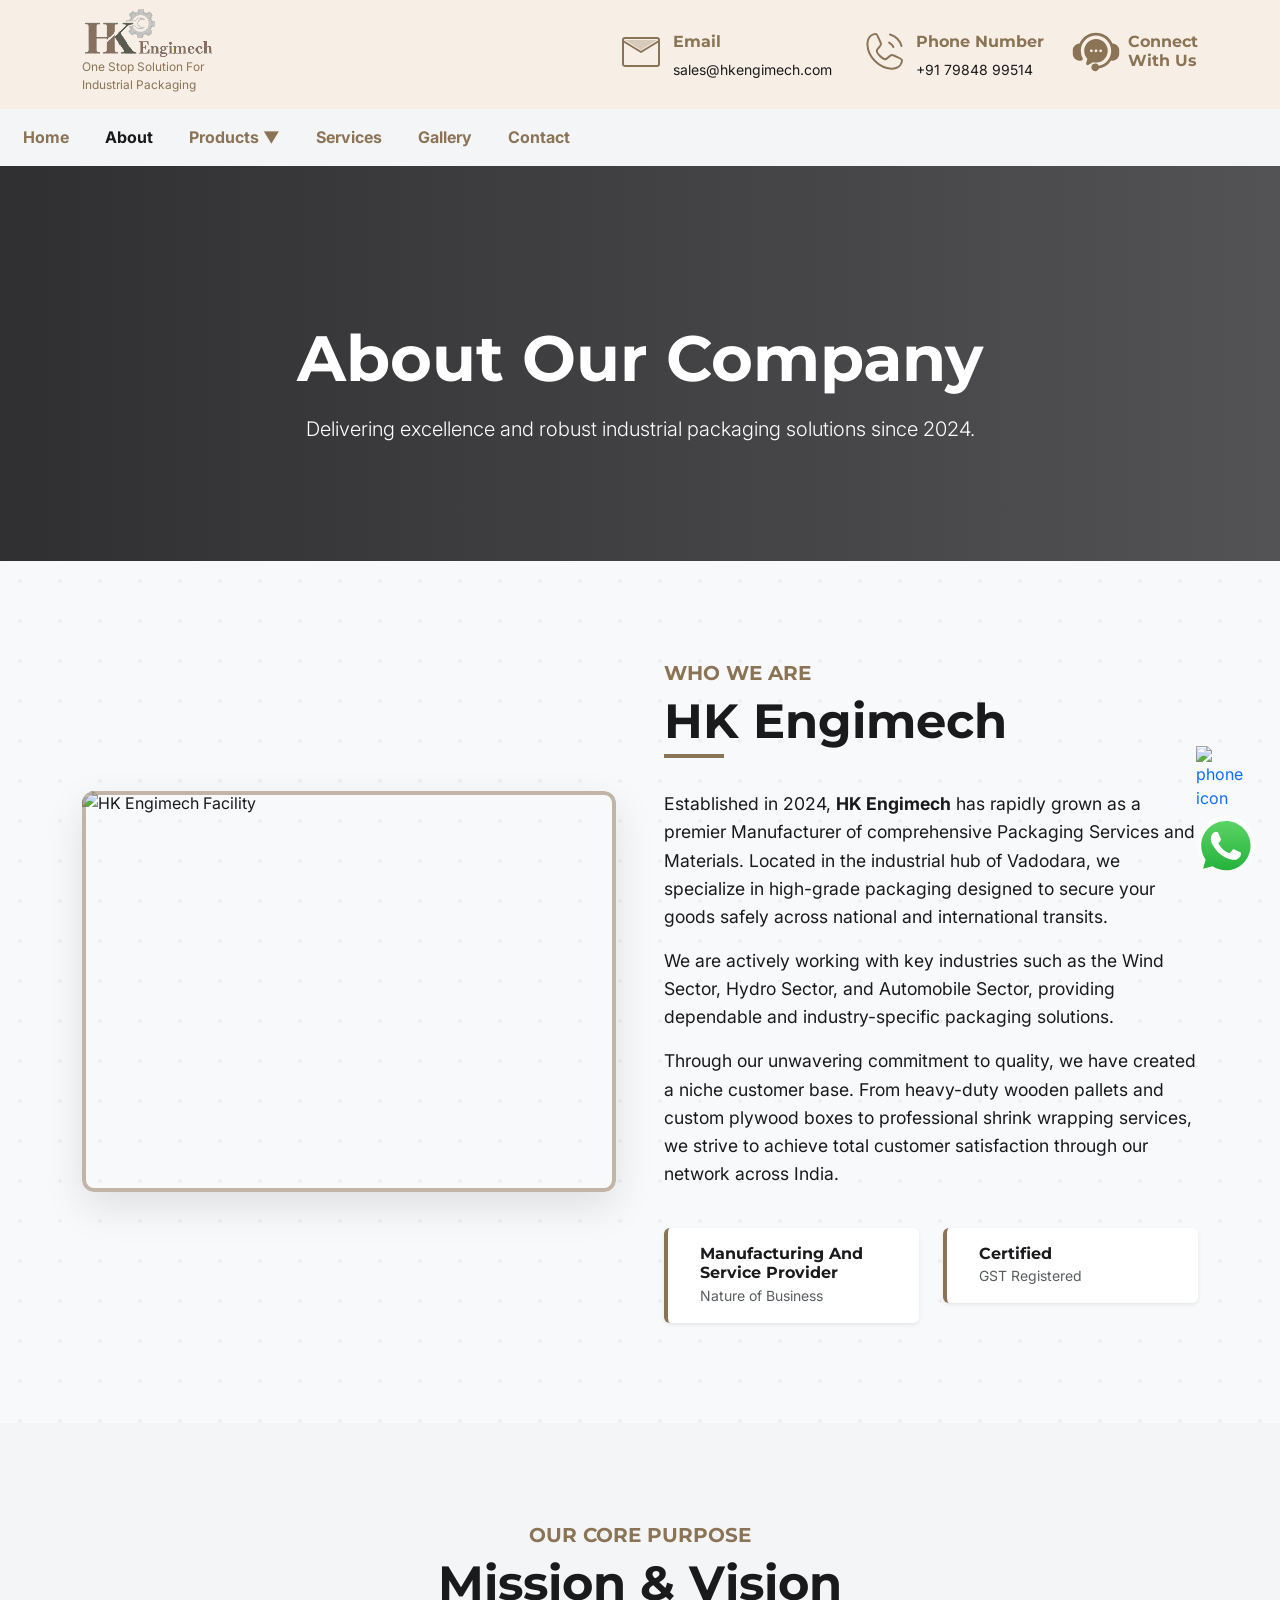
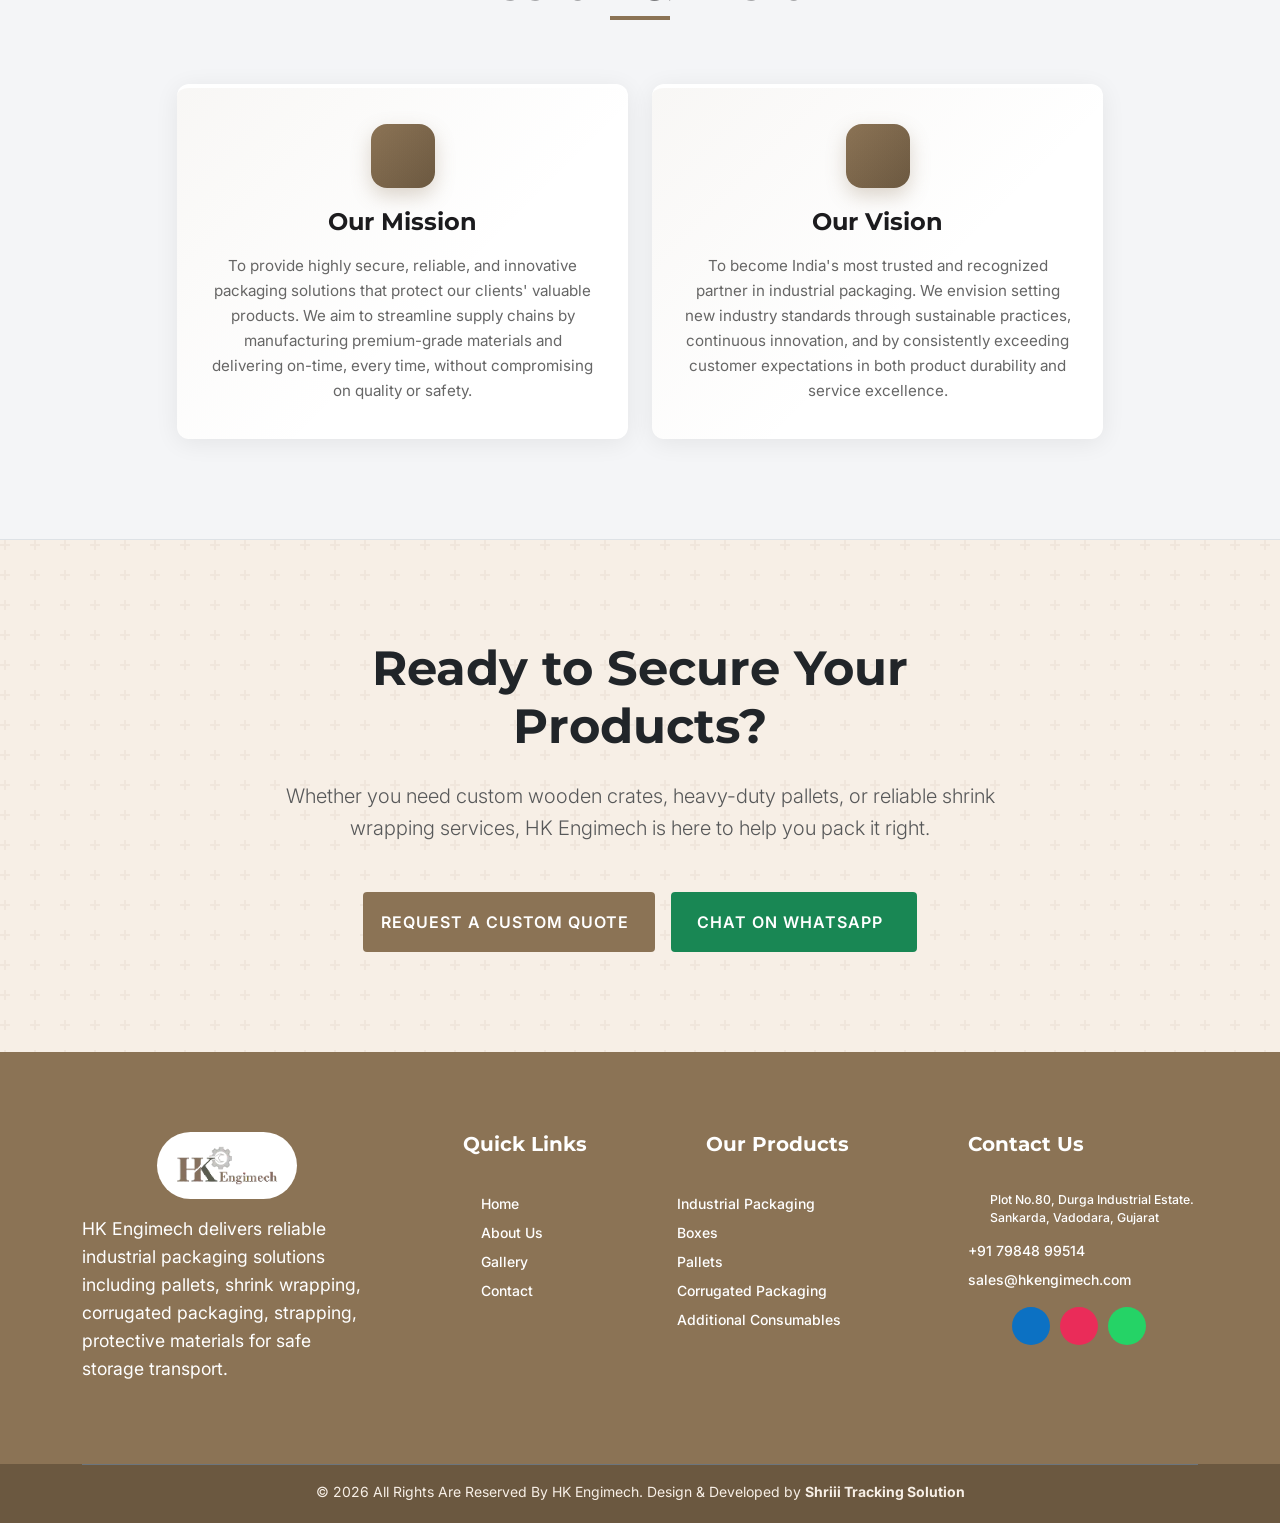
==== commit c66e3cde: "Test" ====
--- a/about.html
+++ b/about.html
@@ -232,6 +232,47 @@
     .topheadContacts {
       display: flex;
       gap: 28px;
+    }
+
+        @media (max-width: 991.98px) {
+      :root {
+        --nav-height: 103.69px;
+      }
+      .navLink {
+        color: var(--dark);
+        padding: 12px 8px;
+      }
+      .navLink.active {
+        color: var(--lightMain);
+      }
+      .navMenu {
+        gap: 4px;
+        position: fixed;
+        top: 0;
+        right: -100%;
+        width: 250px;
+        height: 100vh;
+        background: var(--primary);
+        flex-direction: column;
+        padding-top: 60px;
+      }
+      .navToggle {
+        display: block;
+        background: transparent;
+        border: none;
+        font-size: 24px;
+        cursor: pointer;
+        color: var(--primary);
+      }
+      .miniHeader {
+        display: none !important;
+      }
+    }
+
+    @media (min-width: 992px) {
+      .navToggle, .btn-nav-close {
+        display: none;
+      }
     }
 
     /* Loader CSS */
--- a/css/style.css
+++ b/css/style.css
@@ -1 +1,1468 @@
-.brandLogo:hover,.dropdownList .navLink:hover,.navLink.active,.navLink:hover,.topheadLinks a:hover,.topheadSocial a:hover{color:var(--secondary-color)}.footer p,.footer ul,.footer ul li:last-child,.infoBox p{margin-bottom:0}.footer .exploreLinks,.footer .exploreLinks1,.stat-card{text-align:center}#hero,.product-card,section{overflow:hidden}.dropdownList,.mega-dropdown{visibility:hidden;list-style:none}.mega-service-info h4,body{font-family:Inter,sans-serif}.mega-service-card,.navLink,.service-sidebar-link,.svc-enquiry-btn,a{text-decoration:none}:root{--primary:#8B7355;--primary-dark:#6B5840;--secondary:#A9A9A9;--lightMain:#f7efe6;--dark:#1A1A1D;--dark-card:#25262A;--light:#F4F5F7;--white:#FFFFFF;--nav-height:159.95px}.bg-primary{background-color:var(--primary)!important}.text-primary{color:var(--primary)!important}.border-primary{border-color:var(--primary)!important}.swiper-pagination-bullet-active{background:var(--primary)!important}body{background-color:var(--light);color:var(--dark);overflow-x:hidden}.display-4,.display-5,h1,h2,h3,h4,h5,h6{font-family:Montserrat,sans-serif;font-weight:700}img{width:100%;height:auto;display:block}a{transition:color .3s,background-color .3s}textarea{resize:none}.section-title{font-size:clamp(2rem, 4vw, 3rem);margin-bottom:1.5rem;position:relative;display:inline-block;color:var(--dark)}.section-title::after{content:'';position:absolute;left:0;bottom:-8px;width:60px;height:4px;background-color:var(--primary)}.text-center .section-title::after{left:50%;transform:translateX(-50%)}p{font-size:clamp(.95rem, 1.5vw, 1.1rem);line-height:1.6}.navbar{background-color:rgba(255,255,255,.95);transition:.3s ease-in-out}#main-header,.wrapheder{background-color:var(--light)}#main-header{position:relative;transition:.5s;z-index:1055}.wrapheder{height:var(--nav-height)}.mynavbar{padding:8px 0;background-color:var(--light)!important;border-bottom:1px solid rgba(255,255,255,.05);transition:.3s}.container-fluid{max-width:1920px}.container.header{display:flex;justify-content:space-between;align-items:center}.miniHeader{background-color:var(--lightMain);padding:8px 0}.miniHeader .container>.row{align-items:center;justify-content:space-between}.topheadLinks{display:flex;gap:24px}.brandLogo,.topheadLinks a,.topheadSocial a{display:inline-block;transition:color .3s ease-in-out}.topheadLinks a{color:var(--light)}.topheadLinks a svg{margin-right:4px;font-size:20px}.brandLogo,.topheadSocial a{color:var(--primary);margin-left:8px}.navMenu{list-style:none;display:flex;gap:20px;padding:0}.navMenu .navLi{position:relative;list-style:none}.navLink{color:var(--primary);font-weight:700;padding:8px;display:block;transition:color .3s ease-in-out}.brandLogo,.wrapLogoTxt,.wrapLogoTxt span{display:inline-block}.bg-light{background-color:#fff!important}.navLink svg{transform:translateY(-2px)}.brandLogo{width:132.5px;margin-left:0!important}.wrapLogoTxt{width:100%;container-type:inline-size}.wrapLogoTxt span{width:100%;font-size:9cqw}.topheadContacts{display:flex;gap:28px}.cantactCardTop{display:flex;gap:8px;position:relative}.absAnchor,.dropdownList,.locationLink svg{position:absolute;left:0}.absAnchor{top:0;width:100%;height:100%}.cantactCardTop .iconBox{flex:0 0 auto;width:auto;color:var(--primary)}.infoBox{padding-top:4px;flex:1 0 0%}.infoBox .fifthH{font-size:16px;color:var(--primary)}.infoBox p{font-size:14px}.dropdownList .navLink{color:var(--light);padding:14px 20px;display:block;border-bottom:1px solid var(--dark-card);background-color:var(--primary);font-weight:400;box-shadow:rgba(0,0,0,.15) 0 5px 15px 0;transition:background-color .3s ease-in-out,color .3s ease-in-out}.dropdownList .navLink:hover{background-color:#fff}.dropdownList{top:100%;background:var(--primary);min-width:200px;opacity:0;transition:opacity .3s ease-in-out,visibility .3s ease-in-out;padding:0;border-bottom:4px solid var(--secondary-color);box-shadow:0 4px 18.3px 0 rgba(0,0,0,.13)}.navLi:hover .dropdownList{opacity:1;visibility:visible}.dropdownList .navLi{white-space:nowrap}@media (max-width:991px){.navMenu{position:fixed;top:0;right:-100%;width:250px;height:100vh;background:var(--primary);box-shadow:-2px 0 5px rgba(0,0,0,.2);flex-direction:column;padding-top:60px;transition:right .4s ease-in-out}.btn-nav-close,.navToggle{background:0 0;border:none;font-size:24px;cursor:pointer}.navMenu.active{right:0}.dropdownList .navLi{text-wrap:auto}.dropdownList{transition:none;display:none;opacity:0;transform:translateY(-10px);transition:opacity .3s,transform .3s}.dropdownList.open{display:block;opacity:1;visibility:visible;position:static;transform:translateY(0)}.navLi>a>svg{cursor:pointer;pointer-events:auto}.navToggle{color:var(--primary);display:block}.nav-close{position:absolute;top:10px;right:20px}.btn-nav-close{color:#fff;transform:rotate(45deg)}}.product-card:hover,.stat-card:hover{transform:translateY(-5px)}@media (min-width:992px){.btn-nav-close,.navToggle{display:none}.nav-close{position:absolute}}.emailAnchor,.footer ul,.locationLink{display:inline-block}.sticky-header{position:fixed;top:-112.48px;width:100%;box-shadow:0 4px 6px rgba(0,0,0,.24);transition:top .5s;animation:.5s ease-in-out both slideDown}@keyframes slideDown{0%{position:fixed;top:-112.48px}100%{position:fixed;top:0}}.headerAnimate{animation:.5s ease-in-out both slideUp}@keyframes slideUp{0%{top:50.48px;position:relative}100%{top:0}}.sticky-header.visible{top:0}.Call-fab-container,.fab-container{position:fixed;right:24px;z-index:1000;cursor:pointer}#hero,.hero-slide,.locationLink{position:relative}.defaultPadding,.footer.defaultPadding{padding:80px 0}.fab-container{bottom:24px}.Call-fab-container{bottom:94px}.footer{background:0 0/cover var(--primary)}.footer .footer-brand{display:block;padding:14px 18px;width:140px;margin:auto auto 16px;background-color:#fff;border-radius:120px}.footer .fourthH{color:#fff;margin-bottom:35px}.footerLinks{color:#fff;font-size:14px}.footerLinks:hover{color:var(--dark-card)}.footer .social-icons svg,.footerLinks svg{font-size:18px}.footWrap>.row{justify-content:space-between;row-gap:24px}.exploreLinks a svg,.exploreLinks1 a svg{margin-right:4px;font-size:16px}.footer .exploreLinks ul li{text-align:left;padding:0}address{font-family:inherit;font-size:16px}.footer ul{list-style:none;padding-left:0;margin:auto}.footer .exploreLinks ul{width:87px;max-width:87px!important;margin:auto}.FooterAbout{max-width:314px}.footer .exploreLinks1 ul{width:200px;max-width:200px!important;padding:0;text-align:left;margin:auto}.footer ul li{margin-bottom:5px}.footer .exploreLinks1 a,.footer ul li a{font-weight:500;text-decoration:none;transition:color .3s ease-in-out}.emailAnchor{min-width:241px}.footer .contact-info i{font-size:20px;margin-right:10px}.footer ul.contact-info{max-width:230px;padding:0}.locationLink{padding-left:22px}.locationLink svg{top:2px}.footer .social-icons{display:flex;align-items:center;padding-left:44px;gap:10px;margin-top:20px}.footer p{color:#fff}.copyright b,.footer .copyright{color:var(--lightMain)}.footer .social-icons a{color:#fff;display:flex;height:38px;width:38px;border-radius:50%;justify-content:center;align-items:center;font-size:17px}.f-bottom .row{justify-content:center;align-items:center;row-gap:8px}.footer .social-icons a:hover{box-shadow:inset 0 0 10px rgba(0,0,0,.3)}.footer .social-icons .facebook{background-color:#0c71c3}.footer .social-icons .instagram{background-color:#ea2c59}.footer .social-icons .whatsapp{background-color:#25d366}.f-bottom{background:var(--primary-dark);padding:0 0 12px;color:#fff}.exploreLinks1 .btn-check:checked+.btn,.exploreLinks1 .btn.active,.exploreLinks1 .btn.show,.exploreLinks1 .btn:first-child:active,:not(.btn-check)+.btn:active{color:var(--primary);background-color:transparent;border-color:transparent}.copyright b:hover{color:var(--light)}.copyright b{transition:.3s ease-in-out}.fancybox__container,.lg-outer{z-index:1058!important}#hero{padding:0;width:100%;background:var(--dark)}.hero-swiper{width:100%;height:auto}.hero-slide{min-height:calc(100vh - var(--nav-height));height:auto;display:flex!important;align-items:center;background-size:cover;background-position:center;padding:100px 0}.btn-custom,.btn-outline-custom{color:var(--white);padding:12px 30px;font-weight:600;text-transform:uppercase;letter-spacing:1px}.hero-overlay{position:absolute;top:0;left:0;width:100%;height:100%;background:linear-gradient(to right,rgba(26,26,29,.9),rgba(26,26,29,.74));z-index:1}.hero-content{position:relative;z-index:2;color:var(--white)}.hero-title{font-size:clamp(2.2rem, 5vw, 4rem);line-height:1.1;margin-bottom:20px}.swiper-pagination-bullet{background:var(--primary);opacity:.4;transition:.3s}.swiper-pagination-bullet-active{opacity:1;width:28px;border-radius:10px}.btn-custom{background-color:var(--primary);border:2px solid var(--primary);border-radius:4px;display:inline-flex;align-items:center;gap:8px}.btn-custom:hover{background-color:transparent;color:var(--primary)}.btn-outline-custom{background-color:transparent;border:2px solid var(--white);border-radius:4px}.btn-outline-custom:hover{background-color:var(--white);color:var(--dark)}.bg-dark-section,.bg-dark-section .section-title{color:var(--white)}.section-padding{padding:100px 0}.bg-dark-section{background-color:var(--dark)}.product-card,.stat-card{background:var(--white);border-radius:8px;height:100%}.stat-card{padding:30px;box-shadow:0 10px 30px rgba(0,0,0,.05);border-bottom:4px solid var(--primary);transition:transform .3s}.stat-icon{font-size:3rem;color:var(--primary);margin-bottom:15px}.badge-featured,.product-slider-wrapper .swiper-nav-btn{color:var(--white);background-color:var(--primary);position:absolute}.product-card{box-shadow:0 5px 20px rgba(0,0,0,.05);transition:.3s;display:flex;flex-direction:column;position:relative}.featured-card{border:2px solid var(--primary);box-shadow:0 8px 30px rgba(139,115,85,.15)}.featured-card:hover{box-shadow:0 15px 40px rgba(139,115,85,.25)}.badge-featured{top:15px;right:15px;padding:5px 12px;font-size:.75rem;font-weight:700;border-radius:4px;z-index:5;text-transform:uppercase;letter-spacing:1px;box-shadow:0 4px 10px rgba(0,0,0,.15)}.product-img-wrap,.trust-card{position:relative;overflow:hidden}.svc-enquiry-btn,.trust-stat-label{text-transform:uppercase;letter-spacing:.5px}.product-card:hover{box-shadow:0 15px 40px rgba(0,0,0,.1)}.product-img-wrap{aspect-ratio:1.2/1.1}.product-img-wrap img{height:100%;object-fit:cover;transition:transform .5s}.product-card:hover .product-img-wrap img,.svc-card:hover .svc-card-img-wrap img{transform:scale(1.08)}.product-content{padding:25px;flex-grow:1;display:flex;flex-direction:column}.product-title{font-size:1.25rem;margin-bottom:10px;color:var(--dark)}.product-desc{color:#666;margin-bottom:20px;flex-grow:1}.maxPara{max-width:850px;margin-left:auto;margin-right:auto}.product-slider-wrapper{padding:0 64px}.product-slider-wrapper .swiper-nav-btn{top:calc(50% - 24px);transform:translateY(-50%);width:48px;height:48px;border-radius:12px;display:flex;align-items:center;justify-content:center;cursor:pointer;box-shadow:0 4px 12px rgba(139,115,85,.3);transition:.3s;z-index:10}.product-slider-wrapper .product-swiper-button-prev{left:0}.product-slider-wrapper .product-swiper-button-next{right:0}.product-slider-wrapper .swiper-nav-btn:hover{background-color:var(--primary-dark);transform:translateY(-50%) scale(1.05);box-shadow:0 6px 16px rgba(139,115,85,.5);color:var(--white)}.product-slider-wrapper .swiper-nav-btn .iconify{font-size:24px}.testimonial-card{background:var(--white);padding:40px;border-radius:8px;border-left:4px solid var(--primary);box-shadow:0 5px 20px rgba(0,0,0,.05);margin:15px}.rating-stars{color:#ffb800;margin-bottom:15px;font-size:1.2rem}.contact-info-box{background:var(--dark-card);padding:40px;border-radius:8px;color:var(--white);height:100%}.contact-icon-wrapper{width:50px;height:50px;background:rgba(139,115,85,.2);color:var(--primary);display:flex;align-items:center;justify-content:center;border-radius:50%;font-size:1.5rem;flex-shrink:0}.form-control,.form-select{padding:14px 20px;border-radius:4px;border:1px solid #ddd;background:var(--white)}.form-control:focus,.form-select:focus{border-color:var(--primary);box-shadow:0 0 0 .25rem rgba(139,115,85,.25)}.trust-card{background:var(--white);border-radius:12px;padding:36px 30px;height:100%;box-shadow:0 4px 24px rgba(0,0,0,.07);border-top:4px solid transparent;transition:.35s}.trust-card::before{content:'';position:absolute;inset:0;background:linear-gradient(135deg,rgba(139,115,85,.06) 0,transparent 60%);pointer-events:none}.trust-card:hover{transform:translateY(-8px);border-top-color:var(--primary);box-shadow:0 16px 40px rgba(139,115,85,.18)}.trust-icon-wrap{width:64px;height:64px;border-radius:16px;background:linear-gradient(135deg,var(--primary),var(--primary-dark));color:#fff;display:flex;align-items:center;justify-content:center;font-size:2rem;margin-bottom:20px;box-shadow:0 8px 20px rgba(139,115,85,.3);transition:transform .3s}.trust-card:hover .trust-icon-wrap{transform:scale(1.12) rotate(-4deg)}.trust-title{font-size:1.1rem;font-weight:700;margin-bottom:10px;color:var(--dark)}.trust-desc{color:#666;font-size:.95rem;line-height:1.65;margin-bottom:0}.trust-stat{padding:30px 20px;background:var(--white);border-radius:12px;box-shadow:0 4px 20px rgba(0,0,0,.07);transition:transform .3s}.trust-stat:hover{transform:translateY(-6px)}.trust-stat-num{font-family:Montserrat,sans-serif;font-size:clamp(2rem, 4vw, 3rem);font-weight:800;color:var(--primary);line-height:1;margin-bottom:6px}.trust-stat-label{font-size:.9rem;font-weight:600;color:#777}.bg-trust-pattern{background-color:var(--lightMain);background-image:url("data:image/svg+xml,%3Csvg width='60' height='60' viewBox='0 0 60 60' xmlns='http://www.w3.org/2000/svg'%3E%3Cg fill='none' fill-rule='evenodd'%3E%3Cg fill='%238B7355' fill-opacity='0.07'%3E%3Cpath d='M36 34v-4h-2v4h-4v2h4v4h2v-4h4v-2h-4zm0-30V0h-2v4h-4v2h4v4h2V6h4V4h-4zM6 34v-4H4v4H0v2h4v4h2v-4h4v-2H6zM6 4V0H4v4H0v2h4v4h2V6h4V4H6z'/%3E%3C/g%3E%3C/g%3E%3C/svg%3E")}.bg-pattern-grid{background-color:#f8f9fa;background-image:url("data:image/svg+xml,%3Csvg width='40' height='40' viewBox='0 0 40 40' xmlns='http://www.w3.org/2000/svg'%3E%3Cg fill='%238B7355' fill-opacity='0.08' fill-rule='evenodd'%3E%3Ccircle cx='20' cy='20' r='2'/%3E%3C/g%3E%3C/svg%3E")}#about{background-color:var(--white);background-image:url("data:image/svg+xml,%3Csvg xmlns='http://www.w3.org/2000/svg' width='80' height='80'%3E%3Crect width='80' height='80' fill='none'/%3E%3Cpath d='M0 40 H80 M40 0 V80' stroke='%238B7355' stroke-width='0.5' stroke-opacity='0.1'/%3E%3C/svg%3E");background-size:80px 80px}#testimonials{background-image:url("data:image/svg+xml,%3Csvg width='100' height='100' viewBox='0 0 100 100' xmlns='http://www.w3.org/2000/svg'%3E%3Cpath d='M11 18c3.866 0 7-3.134 7-7s-3.134-7-7-7-7 3.134-7 7 3.134 7 7 7zm48 25c3.866 0 7-3.134 7-7s-3.134-7-7-7-7 3.134-7 7 3.134 7 7 7zm-43-7c1.657 0 3-1.343 3-3s-1.343-3-3-3-3 1.343-3 3 1.343 3 3 3zm63 31c1.657 0 3-1.343 3-3s-1.343-3-3-3-3 1.343-3 3 1.343 3 3 3zM34 90c1.657 0 3-1.343 3-3s-1.343-3-3-3-3 1.343-3 3 1.343 3 3 3zm56-76c1.657 0 3-1.343 3-3s-1.343-3-3-3-3 1.343-3 3 1.343 3 3 3zM12 86c2.21 0 4-1.79 4-4s-1.79-4-4-4-4 1.79-4 4 1.79 4 4 4zm28-65c2.21 0 4-1.79 4-4s-1.79-4-4-4-4 1.79-4 4 1.79 4 4 4zm23-11c2.76 0 5-2.24 5-5s-2.24-5-5-5-5 2.24-5 5 2.24 5 5 5zm-6 60c2.21 0 4-1.79 4-4s-1.79-4-4-4-4 1.79-4 4 1.79 4 4 4zm29 22c2.76 0 5-2.24 5-5s-2.24-5-5-5-5 2.24-5 5 2.24 5 5 5zM32 63c2.76 0 5-2.24 5-5s-2.24-5-5-5-5 2.24-5 5 2.24 5 5 5zm57-13c2.76 0 5-2.24 5-5s-2.24-5-5-5-5 2.24-5 5 2.24 5 5 5zm-9-21c1.105 0 2-.895 2-2s-.895-2-2-2-2 .895-2 2 .895 2 2 2zM60 91c1.105 0 2-.895 2-2s-.895-2-2-2-2 .895-2 2 .895 2 2 2zM35 41c1.105 0 2-.895 2-2s-.895-2-2-2-2 .895-2 2 .895 2 2 2z' fill='%23ffffff' fill-opacity='0.04'/%3E%3C/svg%3E")}.newBanner,.z-index-2{z-index:2}.about-image-wrapper img{aspect-ratio:4/3;object-fit:cover}.btn-custom.bg-success:hover{color:#fff;background-color:#167a4c!important}.navLi.has-mega-menu,.svc-cards-slider-wrap{position:relative}.mega-dropdown{position:absolute;top:100%;left:0;min-width:280px;background:var(--white);box-shadow:0 12px 40px rgba(0,0,0,.12);border-radius:0 0 12px 12px;padding:12px 0;opacity:0;transform:translateY(8px);transition:opacity .3s,visibility .3s,transform .3s;z-index:1060;pointer-events:none}.service-content-area,.service-sidebar{border-radius:12px;box-shadow:0 4px 24px rgba(0,0,0,.07);overflow:hidden}.navLi.has-mega-menu.mega-open .mega-dropdown{opacity:1;visibility:visible;transform:translateY(0);pointer-events:all}.mega-dropdown-grid{display:flex;flex-direction:column;padding:0;margin:0}.mega-service-card{display:block;padding:12px 24px;color:var(--dark);font-size:.95rem;font-weight:600;transition:background .25s,color .25s,padding-left .25s;border-left:3px solid transparent}.mega-service-card:hover{background:var(--lightMain);color:var(--primary);padding-left:30px;border-left-color:var(--primary)}.mega-dropdown-footer,.mega-dropdown-mobile,.mega-service-icon,.mega-service-info p,.service-mobile-accordion,.service-mobile-trigger{display:none}.mega-service-info h4{font-size:.95rem;font-weight:600;margin-bottom:0;color:inherit}.service-content-title,.service-features-title,.service-sidebar-header h3,.svc-card-title,.svc-section-title{font-family:Montserrat,sans-serif}.service-detail-section{padding:80px 0;background-color:var(--light)}.service-detail-layout{display:grid;grid-template-columns:300px 1fr;gap:40px;align-items:start}.service-sidebar{position:sticky;top:130px;background:var(--white)}.service-sidebar-header,.service-sidebar-link.active .sidebar-icon{background:linear-gradient(135deg,var(--primary),var(--primary-dark));color:#fff}.service-sidebar-header{padding:20px 24px}.service-sidebar-header h3{font-size:1rem;font-weight:700;margin-bottom:0}.service-sidebar-list{list-style:none;padding:0;margin:0}.service-sidebar-link{display:flex;align-items:center;gap:12px;padding:16px 24px;color:var(--dark);font-weight:500;font-size:.92rem;border-bottom:1px solid rgba(0,0,0,.05);transition:.3s;position:relative;cursor:pointer}.service-sidebar-link::before{content:'';position:absolute;left:0;top:0;width:3px;height:100%;background:var(--primary);transform:scaleY(0);transition:transform .3s}.service-sidebar-link:hover{background:var(--lightMain);color:var(--primary);padding-left:28px}.service-sidebar-link.active::before,.service-sidebar-link:hover::before{transform:scaleY(1)}.service-sidebar-link.active{background:var(--lightMain);color:var(--primary);font-weight:700;padding-left:28px}.service-sidebar-link .sidebar-icon{width:32px;height:32px;min-width:32px;border-radius:8px;background:rgba(139,115,85,.1);color:var(--primary);display:flex;align-items:center;justify-content:center;font-size:1rem;transition:.3s}.service-content-title::after,.svc-section-title::after{left:0;height:3px;border-radius:2px;content:'';position:absolute}.service-sidebar-link.active .sidebar-icon{box-shadow:0 4px 10px rgba(139,115,85,.3)}.service-content-area{background:var(--white)}.service-content-img{width:100%;aspect-ratio:16/8;object-fit:cover;display:block}.service-content-body{padding:36px 40px 40px}.service-content-title{font-size:1.8rem;font-weight:700;color:var(--dark);margin-bottom:8px;position:relative;display:inline-block}.service-content-title::after{bottom:-6px;width:50px;background:var(--primary)}.service-content-desc{margin-top:24px;color:#555;line-height:1.75;font-size:1rem}.service-features-title{font-size:1.1rem;font-weight:700;color:var(--dark);margin-top:30px;margin-bottom:16px}.service-features-list{list-style:none;padding:0;margin:0;display:grid;grid-template-columns:1fr 1fr;gap:12px}.service-features-list li{display:flex;align-items:center;gap:10px;padding:12px 16px;background:var(--lightMain);border-radius:8px;font-weight:500;font-size:.92rem;color:var(--dark);transition:.25s}.service-features-list li:hover{background:rgba(139,115,85,.12);transform:translateX(4px)}.service-features-list li .feature-icon{color:var(--primary);font-size:1.2rem;flex-shrink:0}.service-content-cta{margin-top:36px;display:flex;gap:16px;flex-wrap:wrap}.service-content-area.fade-out{opacity:0;transform:translateY(10px);transition:opacity .25s,transform .25s}.service-content-area.fade-in{opacity:1;transform:translateY(0);transition:opacity .35s,transform .35s}.svc-section-addon,.svc-section-endproducts,.svc-section-subcategories{padding:36px 40px 40px;border-top:1px solid rgba(0,0,0,.06)}.svc-section-header{display:flex;align-items:center;justify-content:space-between;margin-bottom:28px;flex-wrap:wrap;gap:12px}.svc-section-title{font-size:1.3rem;font-weight:700;color:var(--dark);margin:0;display:flex;align-items:center;position:relative;padding-bottom:10px}.svc-section-title::after{bottom:0;width:45px;background:linear-gradient(90deg,var(--primary),var(--primary-dark))}.svc-section-title .iconify{color:var(--primary);font-size:1.4rem}.svc-view-toggle{display:flex;gap:4px;background:var(--light);padding:4px;border-radius:8px}.svc-toggle-btn{display:flex;align-items:center;justify-content:center;width:38px;height:38px;border:none;border-radius:6px;background:0 0;color:#888;font-size:1.2rem;cursor:pointer;transition:.25s}.svc-card,.svc-slider-card .svc-card{height:100%}.svc-toggle-btn:hover{color:var(--primary);background:rgba(139,115,85,.08)}.svc-toggle-btn.active{background:var(--primary);color:#fff;box-shadow:0 2px 8px rgba(139,115,85,.35)}.svc-cards-grid{display:grid;grid-template-columns:repeat(2,1fr);gap:24px}.svc-card{background:var(--white);border-radius:14px;overflow:hidden;border:1px solid rgba(0,0,0,.06);box-shadow:0 4px 20px rgba(0,0,0,.04);transition:.35s cubic-bezier(.4, 0, .2, 1);display:flex;flex-direction:column}.svc-card:hover{box-shadow:0 16px 48px rgba(139,115,85,.18);transform:translateY(-6px);border-color:rgba(139,115,85,.2)}.svc-card-img-wrap{aspect-ratio:16/10;overflow:hidden;position:relative}.svc-card-img-wrap::after{content:'';position:absolute;inset:0;background:linear-gradient(180deg,transparent 50%,rgba(26,26,29,.08) 100%);pointer-events:none}.svc-card-img-wrap img{width:100%;height:100%;object-fit:cover;transition:transform .5s cubic-bezier(.4, 0, .2, 1)}.svc-card-body{padding:22px 24px 24px;flex-grow:1;display:flex;flex-direction:column}.svc-card-title{font-size:1.05rem;font-weight:700;color:var(--dark);margin-bottom:8px;transition:color .3s}.svc-card:hover .svc-card-title{color:var(--primary)}.svc-card-desc{color:#666;font-size:.9rem;line-height:1.65;margin-bottom:16px;flex-grow:1}.heighlightStrenth svg{flex:0 0 auto}.svc-enquiry-btn{display:inline-flex;align-items:center;justify-content:center;padding:11px 22px;background:linear-gradient(135deg,#25d366,#128c7e);color:#fff;font-weight:600;font-size:.88rem;border-radius:8px;transition:.3s;margin-top:auto;align-self:flex-start;box-shadow:0 4px 14px rgba(37,211,102,.3)}.svc-enquiry-btn:hover{background:linear-gradient(135deg,#128c7e,#075e54);color:#fff;transform:translateY(-2px);box-shadow:0 6px 20px rgba(37,211,102,.4)}.svc-enquiry-btn .iconify{font-size:1.1rem}.svc-cards-slider{display:flex;gap:20px;overflow-x:auto;scroll-snap-type:x mandatory;scroll-behavior:smooth;-webkit-overflow-scrolling:touch;scrollbar-width:none;padding-bottom:8px}.svc-cards-slider::-webkit-scrollbar{display:none}.svc-slider-card{flex:0 0 calc(50% - 10px);scroll-snap-align:start;min-width:0}.svc-slider-controls{display:flex;align-items:center;justify-content:center;gap:16px;margin-top:24px}.svc-slider-btn{width:42px;height:42px;border-radius:50%;border:2px solid var(--primary);background:0 0;color:var(--primary);font-size:1.4rem;display:flex;align-items:center;justify-content:center;cursor:pointer;transition:.25s}.svc-slider-btn:hover{background:var(--primary);color:#fff;box-shadow:0 4px 12px rgba(139,115,85,.3)}.svc-slider-dots{display:flex;gap:8px}.svc-slider-dot{width:10px;height:10px;border-radius:50%;border:none;background:rgba(139,115,85,.25);cursor:pointer;transition:.3s;padding:0}.svc-slider-dot.active{background:var(--primary);width:28px;border-radius:5px}@media (max-width:991px){.section-padding{padding:70px 0}.hero-slide{padding:80px 0}}@media (max-width:767px){.product-slider-wrapper{padding:0 0 70px}.product-slider-wrapper .swiper-nav-btn{top:auto;bottom:0;transform:none;width:44px;height:44px}.product-slider-wrapper .product-swiper-button-prev{left:calc(50% - 52px)}.product-slider-wrapper .product-swiper-button-next{right:auto;left:calc(50% + 8px)}.product-slider-wrapper .swiper-nav-btn:hover{transform:scale(1.05)}.product-slider-wrapper .swiper-nav-btn .iconify{font-size:22px}.section-padding{padding:50px 0}.hero-title{font-size:clamp(2rem, 8vw, 2.5rem)}}.lg-backdrop{z-index:1057!important}+.brandLogo:hover,
+.dropdownList .navLink:hover,
+.navLink.active,
+.navLink:hover,
+.topheadLinks a:hover,
+.topheadSocial a:hover {
+  color: var(--secondary-color);
+}
+.footer p,
+.footer ul,
+.footer ul li:last-child,
+.infoBox p {
+  margin-bottom: 0;
+}
+.footer .exploreLinks,
+.footer .exploreLinks1,
+.stat-card {
+  text-align: center;
+}
+pre {
+  font-family: 'Inter', sans-serif;
+}
+#hero,
+.product-card,
+section {
+  overflow: hidden;
+}
+.dropdownList,
+.mega-dropdown {
+  visibility: hidden;
+  list-style: none;
+}
+.mega-service-info h4,
+body {
+  font-family: Inter, sans-serif;
+}
+.mega-service-card,
+.navLink,
+.service-sidebar-link,
+.svc-enquiry-btn,
+a {
+  text-decoration: none;
+}
+:root {
+  --primary: #8b7355;
+  --primary-dark: #6b5840;
+  --secondary: #a9a9a9;
+  --lightMain: #f7efe6;
+  --dark: #1a1a1d;
+  --dark-card: #25262a;
+  --light: #f4f5f7;
+  --white: #ffffff;
+  --nav-height: 159.95px;
+}
+.bg-primary {
+  background-color: var(--primary) !important;
+}
+.text-primary {
+  color: var(--primary) !important;
+}
+.border-primary {
+  border-color: var(--primary) !important;
+}
+.swiper-pagination-bullet-active {
+  background: var(--primary) !important;
+}
+body {
+  background-color: var(--light);
+  color: var(--dark);
+  overflow-x: hidden;
+}
+.display-4,
+.display-5,
+h1,
+h2,
+h3,
+h4,
+h5,
+h6 {
+  font-family: Montserrat, sans-serif;
+  font-weight: 700;
+}
+img {
+  width: 100%;
+  height: auto;
+  display: block;
+}
+a {
+  transition:
+    color 0.3s,
+    background-color 0.3s;
+}
+textarea {
+  resize: none;
+}
+.section-title {
+  font-size: clamp(2rem, 4vw, 3rem);
+  margin-bottom: 1.5rem;
+  position: relative;
+  display: inline-block;
+  color: var(--dark);
+}
+.section-title::after {
+  content: "";
+  position: absolute;
+  left: 0;
+  bottom: -8px;
+  width: 60px;
+  height: 4px;
+  background-color: var(--primary);
+}
+.text-center .section-title::after {
+  left: 50%;
+  transform: translateX(-50%);
+}
+p {
+  font-size: clamp(0.95rem, 1.5vw, 1.1rem);
+  line-height: 1.6;
+}
+.navbar {
+  background-color: rgba(255, 255, 255, 0.95);
+  transition: 0.3s ease-in-out;
+}
+#main-header,
+.wrapheder {
+  background-color: var(--light);
+}
+#main-header {
+  position: relative;
+  transition: 0.5s;
+  z-index: 1055;
+}
+.wrapheder {
+  height: var(--nav-height);
+}
+.mynavbar {
+  padding: 8px 0;
+  background-color: var(--light) !important;
+  border-bottom: 1px solid rgba(255, 255, 255, 0.05);
+  transition: 0.3s;
+}
+.container-fluid {
+  max-width: 1920px;
+}
+.container.header {
+  display: flex;
+  justify-content: space-between;
+  align-items: center;
+}
+.miniHeader {
+  background-color: var(--lightMain);
+  padding: 8px 0;
+}
+.miniHeader .container > .row {
+  align-items: center;
+  justify-content: space-between;
+}
+.topheadLinks {
+  display: flex;
+  gap: 24px;
+}
+.brandLogo,
+.topheadLinks a,
+.topheadSocial a {
+  display: inline-block;
+  transition: color 0.3s ease-in-out;
+}
+.topheadLinks a {
+  color: var(--light);
+}
+.topheadLinks a svg {
+  margin-right: 4px;
+  font-size: 20px;
+}
+.brandLogo,
+.topheadSocial a {
+  color: var(--primary);
+  margin-left: 8px;
+}
+.navMenu {
+  list-style: none;
+  display: flex;
+  gap: 20px;
+  padding: 0;
+}
+.navMenu .navLi {
+  position: relative;
+  list-style: none;
+}
+.navLink {
+  color: var(--primary);
+  font-weight: 700;
+  padding: 8px;
+  display: block;
+  transition: color 0.3s ease-in-out;
+}
+.brandLogo,
+.wrapLogoTxt,
+.wrapLogoTxt span {
+  display: inline-block;
+}
+.bg-light {
+  background-color: #fff !important;
+}
+.navLink svg {
+  transform: translateY(-2px);
+}
+.brandLogo {
+  width: 132.5px;
+  margin-left: 0 !important;
+}
+.wrapLogoTxt {
+  width: 100%;
+  container-type: inline-size;
+}
+.wrapLogoTxt span {
+  width: 100%;
+  font-size: 9cqw;
+}
+.topheadContacts {
+  display: flex;
+  gap: 28px;
+}
+.cantactCardTop {
+  display: flex;
+  gap: 8px;
+  position: relative;
+}
+.absAnchor,
+.dropdownList,
+.locationLink svg {
+  position: absolute;
+  left: 0;
+}
+.absAnchor {
+  top: 0;
+  width: 100%;
+  height: 100%;
+}
+.cantactCardTop .iconBox {
+  flex: 0 0 auto;
+  width: auto;
+  color: var(--primary);
+}
+.infoBox {
+  padding-top: 4px;
+  flex: 1 0 0%;
+}
+.infoBox .fifthH {
+  font-size: 16px;
+  color: var(--primary);
+}
+.infoBox p {
+  font-size: 14px;
+}
+.dropdownList .navLink {
+  color: var(--light);
+  padding: 14px 20px;
+  display: block;
+  border-bottom: 1px solid var(--dark-card);
+  background-color: var(--primary);
+  font-weight: 400;
+  box-shadow: rgba(0, 0, 0, 0.15) 0 5px 15px 0;
+  transition:
+    background-color 0.3s ease-in-out,
+    color 0.3s ease-in-out;
+}
+.dropdownList .navLink:hover {
+  background-color: #fff;
+}
+.dropdownList {
+  top: 100%;
+  background: var(--primary);
+  min-width: 200px;
+  opacity: 0;
+  transition:
+    opacity 0.3s ease-in-out,
+    visibility 0.3s ease-in-out;
+  padding: 0;
+  border-bottom: 4px solid var(--secondary-color);
+  box-shadow: 0 4px 18.3px 0 rgba(0, 0, 0, 0.13);
+}
+.navLi:hover .dropdownList {
+  opacity: 1;
+  visibility: visible;
+}
+.dropdownList .navLi {
+  white-space: nowrap;
+}
+@media (max-width: 991px) {
+  .navMenu {
+    position: fixed;
+    top: 0;
+    right: -100%;
+    width: 250px;
+    height: 100vh;
+    background: var(--primary);
+    box-shadow: -2px 0 5px rgba(0, 0, 0, 0.2);
+    flex-direction: column;
+    padding-top: 60px;
+    transition: right 0.4s ease-in-out;
+  }
+  .btn-nav-close,
+  .navToggle {
+    background: 0 0;
+    border: none;
+    font-size: 24px;
+    cursor: pointer;
+  }
+  .navMenu.active {
+    right: 0;
+  }
+  .dropdownList .navLi {
+    text-wrap: auto;
+  }
+  .dropdownList {
+    transition: none;
+    display: none;
+    opacity: 0;
+    transform: translateY(-10px);
+    transition:
+      opacity 0.3s,
+      transform 0.3s;
+  }
+  .dropdownList.open {
+    display: block;
+    opacity: 1;
+    visibility: visible;
+    position: static;
+    transform: translateY(0);
+  }
+  .navLi > a > svg {
+    cursor: pointer;
+    pointer-events: auto;
+  }
+  .navToggle {
+    color: var(--primary);
+    display: block;
+  }
+  .nav-close {
+    position: absolute;
+    top: 10px;
+    right: 20px;
+  }
+  .btn-nav-close {
+    color: #fff;
+    transform: rotate(45deg);
+  }
+}
+.product-card:hover,
+.stat-card:hover {
+  transform: translateY(-5px);
+}
+@media (min-width: 992px) {
+  .btn-nav-close,
+  .navToggle {
+    display: none;
+  }
+  .nav-close {
+    position: absolute;
+  }
+}
+.emailAnchor,
+.footer ul,
+.locationLink {
+  display: inline-block;
+}
+.sticky-header {
+  position: fixed;
+  top: -112.48px;
+  width: 100%;
+  box-shadow: 0 4px 6px rgba(0, 0, 0, 0.24);
+  transition: top 0.5s;
+  animation: 0.5s ease-in-out both slideDown;
+}
+@keyframes slideDown {
+  0% {
+    position: fixed;
+    top: -112.48px;
+  }
+  100% {
+    position: fixed;
+    top: 0;
+  }
+}
+.headerAnimate {
+  animation: 0.5s ease-in-out both slideUp;
+}
+@keyframes slideUp {
+  0% {
+    top: 50.48px;
+    position: relative;
+  }
+  100% {
+    top: 0;
+  }
+}
+.sticky-header.visible {
+  top: 0;
+}
+.Call-fab-container,
+.fab-container {
+  position: fixed;
+  right: 24px;
+  z-index: 1000;
+  cursor: pointer;
+}
+#hero,
+.hero-slide,
+.locationLink {
+  position: relative;
+}
+.defaultPadding,
+.footer.defaultPadding {
+  padding: 80px 0;
+}
+.fab-container {
+  bottom: 24px;
+}
+.Call-fab-container {
+  bottom: 94px;
+}
+.footer {
+  background: 0 0 / cover var(--primary);
+}
+.footer .footer-brand {
+  display: block;
+  padding: 14px 18px;
+  width: 140px;
+  margin: auto auto 16px;
+  background-color: #fff;
+  border-radius: 120px;
+}
+.footer .fourthH {
+  color: #fff;
+  margin-bottom: 35px;
+}
+.footerLinks {
+  color: #fff;
+  font-size: 14px;
+}
+.footerLinks:hover {
+  color: var(--dark-card);
+}
+.footer .social-icons svg,
+.footerLinks svg {
+  font-size: 18px;
+}
+.footWrap > .row {
+  justify-content: space-between;
+  row-gap: 24px;
+}
+.exploreLinks a svg,
+.exploreLinks1 a svg {
+  margin-right: 4px;
+  font-size: 16px;
+}
+.footer .exploreLinks ul li {
+  text-align: left;
+  padding: 0;
+}
+address {
+  font-family: inherit;
+  font-size: 16px;
+}
+.footer ul {
+  list-style: none;
+  padding-left: 0;
+  margin: auto;
+}
+.footer .exploreLinks ul {
+  width: 87px;
+  max-width: 87px !important;
+  margin: auto;
+}
+.FooterAbout {
+  max-width: 314px;
+}
+.footer .exploreLinks1 ul {
+  width: 200px;
+  max-width: 200px !important;
+  padding: 0;
+  text-align: left;
+  margin: auto;
+}
+.footer ul li {
+  margin-bottom: 5px;
+}
+.footer .exploreLinks1 a,
+.footer ul li a {
+  font-weight: 500;
+  text-decoration: none;
+  transition: color 0.3s ease-in-out;
+}
+.emailAnchor {
+  min-width: 241px;
+}
+.footer .contact-info i {
+  font-size: 20px;
+  margin-right: 10px;
+}
+.footer ul.contact-info {
+  max-width: 230px;
+  padding: 0;
+}
+.locationLink {
+  padding-left: 22px;
+}
+.locationLink svg {
+  top: 2px;
+}
+.footer .social-icons {
+  display: flex;
+  align-items: center;
+  padding-left: 44px;
+  gap: 10px;
+  margin-top: 20px;
+}
+.footer p {
+  color: #fff;
+}
+.copyright b,
+.footer .copyright {
+  color: var(--lightMain);
+}
+.footer .social-icons a {
+  color: #fff;
+  display: flex;
+  height: 38px;
+  width: 38px;
+  border-radius: 50%;
+  justify-content: center;
+  align-items: center;
+  font-size: 17px;
+}
+.f-bottom .row {
+  justify-content: center;
+  align-items: center;
+  row-gap: 8px;
+}
+.footer .social-icons a:hover {
+  box-shadow: inset 0 0 10px rgba(0, 0, 0, 0.3);
+}
+.footer .social-icons .facebook {
+  background-color: #0c71c3;
+}
+.footer .social-icons .instagram {
+  background-color: #ea2c59;
+}
+.footer .social-icons .whatsapp {
+  background-color: #25d366;
+}
+.f-bottom {
+  background: var(--primary-dark);
+  padding: 0 0 12px;
+  color: #fff;
+}
+.exploreLinks1 .btn-check:checked + .btn,
+.exploreLinks1 .btn.active,
+.exploreLinks1 .btn.show,
+.exploreLinks1 .btn:first-child:active,
+:not(.btn-check) + .btn:active {
+  color: var(--primary);
+  background-color: transparent;
+  border-color: transparent;
+}
+.copyright b:hover {
+  color: var(--light);
+}
+.copyright b {
+  transition: 0.3s ease-in-out;
+}
+.fancybox__container,
+.lg-outer {
+  z-index: 1058 !important;
+}
+#hero {
+  padding: 0;
+  width: 100%;
+  background: var(--dark);
+}
+.hero-swiper {
+  width: 100%;
+  height: auto;
+}
+.hero-slide {
+  min-height: calc(100vh - var(--nav-height));
+  height: auto;
+  display: flex !important;
+  align-items: center;
+  background-size: cover;
+  background-position: center;
+  padding: 100px 0;
+}
+.btn-custom,
+.btn-outline-custom {
+  color: var(--white);
+  padding: 12px 30px;
+  font-weight: 600;
+  text-transform: uppercase;
+  letter-spacing: 1px;
+}
+.hero-overlay {
+  position: absolute;
+  top: 0;
+  left: 0;
+  width: 100%;
+  height: 100%;
+  background: linear-gradient(
+    to right,
+    rgba(26, 26, 29, 0.9),
+    rgba(26, 26, 29, 0.74)
+  );
+  z-index: 1;
+}
+.hero-content {
+  position: relative;
+  z-index: 2;
+  color: var(--white);
+}
+.hero-title {
+  font-size: clamp(2.2rem, 5vw, 4rem);
+  line-height: 1.1;
+  margin-bottom: 20px;
+}
+.swiper-pagination-bullet {
+  background: var(--primary);
+  opacity: 0.4;
+  transition: 0.3s;
+}
+.swiper-pagination-bullet-active {
+  opacity: 1;
+  width: 28px;
+  border-radius: 10px;
+}
+.btn-custom {
+  background-color: var(--primary);
+  border: 2px solid var(--primary);
+  border-radius: 4px;
+  display: inline-flex;
+  align-items: center;
+  gap: 8px;
+}
+.btn-custom:hover {
+  background-color: transparent;
+  color: var(--primary);
+}
+.btn-outline-custom {
+  background-color: transparent;
+  border: 2px solid var(--white);
+  border-radius: 4px;
+}
+.btn-outline-custom:hover {
+  background-color: var(--white);
+  color: var(--dark);
+}
+.bg-dark-section,
+.bg-dark-section .section-title {
+  color: var(--white);
+}
+.section-padding {
+  padding: 100px 0;
+}
+.bg-dark-section {
+  background-color: var(--dark);
+}
+.product-card,
+.stat-card {
+  background: var(--white);
+  border-radius: 8px;
+  height: 100%;
+}
+.stat-card {
+  padding: 30px;
+  box-shadow: 0 10px 30px rgba(0, 0, 0, 0.05);
+  border-bottom: 4px solid var(--primary);
+  transition: transform 0.3s;
+}
+.stat-icon {
+  font-size: 3rem;
+  color: var(--primary);
+  margin-bottom: 15px;
+}
+.badge-featured,
+.product-slider-wrapper .swiper-nav-btn {
+  color: var(--white);
+  background-color: var(--primary);
+  position: absolute;
+}
+.product-card {
+  box-shadow: 0 5px 20px rgba(0, 0, 0, 0.05);
+  transition: 0.3s;
+  display: flex;
+  flex-direction: column;
+  position: relative;
+}
+.featured-card {
+  border: 2px solid var(--primary);
+  box-shadow: 0 8px 30px rgba(139, 115, 85, 0.15);
+}
+.featured-card:hover {
+  box-shadow: 0 15px 40px rgba(139, 115, 85, 0.25);
+}
+.badge-featured {
+  top: 15px;
+  right: 15px;
+  padding: 5px 12px;
+  font-size: 0.75rem;
+  font-weight: 700;
+  border-radius: 4px;
+  z-index: 5;
+  text-transform: uppercase;
+  letter-spacing: 1px;
+  box-shadow: 0 4px 10px rgba(0, 0, 0, 0.15);
+}
+.product-img-wrap,
+.trust-card {
+  position: relative;
+  overflow: hidden;
+}
+.svc-enquiry-btn,
+.trust-stat-label {
+  text-transform: uppercase;
+  letter-spacing: 0.5px;
+}
+.product-card:hover {
+  box-shadow: 0 15px 40px rgba(0, 0, 0, 0.1);
+}
+.product-img-wrap {
+  aspect-ratio: 1.2/1.1;
+}
+.product-img-wrap img {
+  height: 100%;
+  object-fit: cover;
+  transition: transform 0.5s;
+}
+.product-card:hover .product-img-wrap img,
+.svc-card:hover .svc-card-img-wrap img {
+  transform: scale(1.08);
+}
+.product-content {
+  padding: 25px;
+  flex-grow: 1;
+  display: flex;
+  flex-direction: column;
+}
+.product-title {
+  font-size: 1.25rem;
+  margin-bottom: 10px;
+  color: var(--dark);
+}
+.product-desc {
+  color: #666;
+  margin-bottom: 20px;
+  flex-grow: 1;
+}
+.maxPara {
+  max-width: 850px;
+  margin-left: auto;
+  margin-right: auto;
+}
+.product-slider-wrapper {
+  padding: 0 64px;
+}
+.product-slider-wrapper .swiper-nav-btn {
+  top: calc(50% - 24px);
+  transform: translateY(-50%);
+  width: 48px;
+  height: 48px;
+  border-radius: 12px;
+  display: flex;
+  align-items: center;
+  justify-content: center;
+  cursor: pointer;
+  box-shadow: 0 4px 12px rgba(139, 115, 85, 0.3);
+  transition: 0.3s;
+  z-index: 10;
+}
+.product-slider-wrapper .product-swiper-button-prev {
+  left: 0;
+}
+.product-slider-wrapper .product-swiper-button-next {
+  right: 0;
+}
+.product-slider-wrapper .swiper-nav-btn:hover {
+  background-color: var(--primary-dark);
+  transform: translateY(-50%) scale(1.05);
+  box-shadow: 0 6px 16px rgba(139, 115, 85, 0.5);
+  color: var(--white);
+}
+.product-slider-wrapper .swiper-nav-btn .iconify {
+  font-size: 24px;
+}
+.testimonial-card {
+  background: var(--white);
+  padding: 40px;
+  border-radius: 8px;
+  border-left: 4px solid var(--primary);
+  box-shadow: 0 5px 20px rgba(0, 0, 0, 0.05);
+  margin: 15px;
+}
+.rating-stars {
+  color: #ffb800;
+  margin-bottom: 15px;
+  font-size: 1.2rem;
+}
+.contact-info-box {
+  background: var(--dark-card);
+  padding: 40px;
+  border-radius: 8px;
+  color: var(--white);
+  height: 100%;
+}
+.contact-icon-wrapper {
+  width: 50px;
+  height: 50px;
+  background: rgba(139, 115, 85, 0.2);
+  color: var(--primary);
+  display: flex;
+  align-items: center;
+  justify-content: center;
+  border-radius: 50%;
+  font-size: 1.5rem;
+  flex-shrink: 0;
+}
+.form-control,
+.form-select {
+  padding: 14px 20px;
+  border-radius: 4px;
+  border: 1px solid #ddd;
+  background: var(--white);
+}
+.form-control:focus,
+.form-select:focus {
+  border-color: var(--primary);
+  box-shadow: 0 0 0 0.25rem rgba(139, 115, 85, 0.25);
+}
+.trust-card {
+  background: var(--white);
+  border-radius: 12px;
+  padding: 36px 30px;
+  height: 100%;
+  box-shadow: 0 4px 24px rgba(0, 0, 0, 0.07);
+  border-top: 4px solid transparent;
+  transition: 0.35s;
+}
+.trust-card::before {
+  content: "";
+  position: absolute;
+  inset: 0;
+  background: linear-gradient(
+    135deg,
+    rgba(139, 115, 85, 0.06) 0,
+    transparent 60%
+  );
+  pointer-events: none;
+}
+.trust-card:hover {
+  transform: translateY(-8px);
+  border-top-color: var(--primary);
+  box-shadow: 0 16px 40px rgba(139, 115, 85, 0.18);
+}
+.trust-icon-wrap {
+  width: 64px;
+  height: 64px;
+  border-radius: 16px;
+  background: linear-gradient(135deg, var(--primary), var(--primary-dark));
+  color: #fff;
+  display: flex;
+  align-items: center;
+  justify-content: center;
+  font-size: 2rem;
+  margin-bottom: 20px;
+  box-shadow: 0 8px 20px rgba(139, 115, 85, 0.3);
+  transition: transform 0.3s;
+}
+.trust-card:hover .trust-icon-wrap {
+  transform: scale(1.12) rotate(-4deg);
+}
+.trust-title {
+  font-size: 1.1rem;
+  font-weight: 700;
+  margin-bottom: 10px;
+  color: var(--dark);
+}
+.trust-desc {
+  color: #666;
+  font-size: 0.95rem;
+  line-height: 1.65;
+  margin-bottom: 0;
+}
+.trust-stat {
+  padding: 30px 20px;
+  background: var(--white);
+  border-radius: 12px;
+  box-shadow: 0 4px 20px rgba(0, 0, 0, 0.07);
+  transition: transform 0.3s;
+}
+.trust-stat:hover {
+  transform: translateY(-6px);
+}
+.trust-stat-num {
+  font-family: Montserrat, sans-serif;
+  font-size: clamp(2rem, 4vw, 3rem);
+  font-weight: 800;
+  color: var(--primary);
+  line-height: 1;
+  margin-bottom: 6px;
+}
+.trust-stat-label {
+  font-size: 0.9rem;
+  font-weight: 600;
+  color: #777;
+}
+.bg-trust-pattern {
+  background-color: var(--lightMain);
+  background-image: url("data:image/svg+xml,%3Csvg width='60' height='60' viewBox='0 0 60 60' xmlns='http://www.w3.org/2000/svg'%3E%3Cg fill='none' fill-rule='evenodd'%3E%3Cg fill='%238B7355' fill-opacity='0.07'%3E%3Cpath d='M36 34v-4h-2v4h-4v2h4v4h2v-4h4v-2h-4zm0-30V0h-2v4h-4v2h4v4h2V6h4V4h-4zM6 34v-4H4v4H0v2h4v4h2v-4h4v-2H6zM6 4V0H4v4H0v2h4v4h2V6h4V4H6z'/%3E%3C/g%3E%3C/g%3E%3C/svg%3E");
+}
+.bg-pattern-grid {
+  background-color: #f8f9fa;
+  background-image: url("data:image/svg+xml,%3Csvg width='40' height='40' viewBox='0 0 40 40' xmlns='http://www.w3.org/2000/svg'%3E%3Cg fill='%238B7355' fill-opacity='0.08' fill-rule='evenodd'%3E%3Ccircle cx='20' cy='20' r='2'/%3E%3C/g%3E%3C/svg%3E");
+}
+#about {
+  background-color: var(--white);
+  background-image: url("data:image/svg+xml,%3Csvg xmlns='http://www.w3.org/2000/svg' width='80' height='80'%3E%3Crect width='80' height='80' fill='none'/%3E%3Cpath d='M0 40 H80 M40 0 V80' stroke='%238B7355' stroke-width='0.5' stroke-opacity='0.1'/%3E%3C/svg%3E");
+  background-size: 80px 80px;
+}
+#testimonials {
+  background-image: url("data:image/svg+xml,%3Csvg width='100' height='100' viewBox='0 0 100 100' xmlns='http://www.w3.org/2000/svg'%3E%3Cpath d='M11 18c3.866 0 7-3.134 7-7s-3.134-7-7-7-7 3.134-7 7 3.134 7 7 7zm48 25c3.866 0 7-3.134 7-7s-3.134-7-7-7-7 3.134-7 7 3.134 7 7 7zm-43-7c1.657 0 3-1.343 3-3s-1.343-3-3-3-3 1.343-3 3 1.343 3 3 3zm63 31c1.657 0 3-1.343 3-3s-1.343-3-3-3-3 1.343-3 3 1.343 3 3 3zM34 90c1.657 0 3-1.343 3-3s-1.343-3-3-3-3 1.343-3 3 1.343 3 3 3zm56-76c1.657 0 3-1.343 3-3s-1.343-3-3-3-3 1.343-3 3 1.343 3 3 3zM12 86c2.21 0 4-1.79 4-4s-1.79-4-4-4-4 1.79-4 4 1.79 4 4 4zm28-65c2.21 0 4-1.79 4-4s-1.79-4-4-4-4 1.79-4 4 1.79 4 4 4zm23-11c2.76 0 5-2.24 5-5s-2.24-5-5-5-5 2.24-5 5 2.24 5 5 5zm-6 60c2.21 0 4-1.79 4-4s-1.79-4-4-4-4 1.79-4 4 1.79 4 4 4zm29 22c2.76 0 5-2.24 5-5s-2.24-5-5-5-5 2.24-5 5 2.24 5 5 5zM32 63c2.76 0 5-2.24 5-5s-2.24-5-5-5-5 2.24-5 5 2.24 5 5 5zm57-13c2.76 0 5-2.24 5-5s-2.24-5-5-5-5 2.24-5 5 2.24 5 5 5zm-9-21c1.105 0 2-.895 2-2s-.895-2-2-2-2 .895-2 2 .895 2 2 2zM60 91c1.105 0 2-.895 2-2s-.895-2-2-2-2 .895-2 2 .895 2 2 2zM35 41c1.105 0 2-.895 2-2s-.895-2-2-2-2 .895-2 2 .895 2 2 2z' fill='%23ffffff' fill-opacity='0.04'/%3E%3C/svg%3E");
+}
+.newBanner,
+.z-index-2 {
+  z-index: 2;
+}
+.about-image-wrapper img {
+  aspect-ratio: 4/3;
+  object-fit: cover;
+}
+.btn-custom.bg-success:hover {
+  color: #fff;
+  background-color: #167a4c !important;
+}
+.navLi.has-mega-menu,
+.svc-cards-slider-wrap {
+  position: relative;
+}
+.mega-dropdown {
+  position: absolute;
+  top: 100%;
+  left: 0;
+  min-width: 280px;
+  background: var(--white);
+  box-shadow: 0 12px 40px rgba(0, 0, 0, 0.12);
+  border-radius: 0 0 12px 12px;
+  padding: 12px 0;
+  opacity: 0;
+  transform: translateY(8px);
+  transition:
+    opacity 0.3s,
+    visibility 0.3s,
+    transform 0.3s;
+  z-index: 1060;
+  pointer-events: none;
+}
+.service-content-area,
+.service-sidebar {
+  border-radius: 12px;
+  box-shadow: 0 4px 24px rgba(0, 0, 0, 0.07);
+  overflow: hidden;
+}
+.navLi.has-mega-menu.mega-open .mega-dropdown {
+  opacity: 1;
+  visibility: visible;
+  transform: translateY(0);
+  pointer-events: all;
+}
+.mega-dropdown-grid {
+  display: flex;
+  flex-direction: column;
+  padding: 0;
+  margin: 0;
+}
+.mega-service-card {
+  display: block;
+  padding: 12px 24px;
+  color: var(--dark);
+  font-size: 0.95rem;
+  font-weight: 600;
+  transition:
+    background 0.25s,
+    color 0.25s,
+    padding-left 0.25s;
+  border-left: 3px solid transparent;
+}
+.mega-service-card:hover {
+  background: var(--lightMain);
+  color: var(--primary);
+  padding-left: 30px;
+  border-left-color: var(--primary);
+}
+.mega-dropdown-footer,
+.mega-dropdown-mobile,
+.mega-service-icon,
+.mega-service-info p,
+.service-mobile-accordion,
+.service-mobile-trigger {
+  display: none;
+}
+.mega-service-info h4 {
+  font-size: 0.95rem;
+  font-weight: 600;
+  margin-bottom: 0;
+  color: inherit;
+}
+.service-content-title,
+.service-features-title,
+.service-sidebar-header h3,
+.svc-card-title,
+.svc-section-title {
+  font-family: Montserrat, sans-serif;
+}
+.service-detail-section {
+  padding: 80px 0;
+  background-color: var(--light);
+}
+.service-detail-layout {
+  display: grid;
+  grid-template-columns: 300px 1fr;
+  gap: 40px;
+  align-items: start;
+}
+.service-sidebar {
+  position: sticky;
+  top: 130px;
+  background: var(--white);
+}
+.service-sidebar-header,
+.service-sidebar-link.active .sidebar-icon {
+  background: linear-gradient(135deg, var(--primary), var(--primary-dark));
+  color: #fff;
+}
+.service-sidebar-header {
+  padding: 20px 24px;
+}
+.service-sidebar-header h3 {
+  font-size: 1rem;
+  font-weight: 700;
+  margin-bottom: 0;
+}
+.service-sidebar-list {
+  list-style: none;
+  padding: 0;
+  margin: 0;
+}
+.service-sidebar-link {
+  display: flex;
+  align-items: center;
+  gap: 12px;
+  padding: 16px 24px;
+  color: var(--dark);
+  font-weight: 500;
+  font-size: 0.92rem;
+  border-bottom: 1px solid rgba(0, 0, 0, 0.05);
+  transition: 0.3s;
+  position: relative;
+  cursor: pointer;
+}
+.service-sidebar-link::before {
+  content: "";
+  position: absolute;
+  left: 0;
+  top: 0;
+  width: 3px;
+  height: 100%;
+  background: var(--primary);
+  transform: scaleY(0);
+  transition: transform 0.3s;
+}
+.service-sidebar-link:hover {
+  background: var(--lightMain);
+  color: var(--primary);
+  padding-left: 28px;
+}
+.service-sidebar-link.active::before,
+.service-sidebar-link:hover::before {
+  transform: scaleY(1);
+}
+.service-sidebar-link.active {
+  background: var(--lightMain);
+  color: var(--primary);
+  font-weight: 700;
+  padding-left: 28px;
+}
+.service-sidebar-link .sidebar-icon {
+  width: 32px;
+  height: 32px;
+  min-width: 32px;
+  border-radius: 8px;
+  background: rgba(139, 115, 85, 0.1);
+  color: var(--primary);
+  display: flex;
+  align-items: center;
+  justify-content: center;
+  font-size: 1rem;
+  transition: 0.3s;
+}
+.service-content-title::after,
+.svc-section-title::after {
+  left: 0;
+  height: 3px;
+  border-radius: 2px;
+  content: "";
+  position: absolute;
+}
+.service-sidebar-link.active .sidebar-icon {
+  box-shadow: 0 4px 10px rgba(139, 115, 85, 0.3);
+}
+.service-content-area {
+  background: var(--white);
+}
+.service-content-img {
+  width: 100%;
+  aspect-ratio: 16/8;
+  object-fit: cover;
+  display: block;
+}
+.service-content-body {
+  padding: 36px 40px 40px;
+}
+.service-content-title {
+  font-size: 1.8rem;
+  font-weight: 700;
+  color: var(--dark);
+  margin-bottom: 8px;
+  position: relative;
+  display: inline-block;
+}
+.service-content-title::after {
+  bottom: -6px;
+  width: 50px;
+  background: var(--primary);
+}
+.service-content-desc {
+  margin-top: 24px;
+  color: #555;
+  line-height: 1.75;
+  font-size: 1rem;
+}
+.service-features-title {
+  font-size: 1.1rem;
+  font-weight: 700;
+  color: var(--dark);
+  margin-top: 30px;
+  margin-bottom: 16px;
+}
+.service-features-list {
+  list-style: none;
+  padding: 0;
+  margin: 0;
+  display: grid;
+  grid-template-columns: 1fr 1fr;
+  gap: 12px;
+}
+.service-features-list li {
+  display: flex;
+  align-items: center;
+  gap: 10px;
+  padding: 12px 16px;
+  background: var(--lightMain);
+  border-radius: 8px;
+  font-weight: 500;
+  font-size: 0.92rem;
+  color: var(--dark);
+  transition: 0.25s;
+}
+.service-features-list li:hover {
+  background: rgba(139, 115, 85, 0.12);
+  transform: translateX(4px);
+}
+.service-features-list li .feature-icon {
+  color: var(--primary);
+  font-size: 1.2rem;
+  flex-shrink: 0;
+}
+.service-content-cta {
+  margin-top: 36px;
+  display: flex;
+  gap: 16px;
+  flex-wrap: wrap;
+}
+.service-content-area.fade-out {
+  opacity: 0;
+  transform: translateY(10px);
+  transition:
+    opacity 0.25s,
+    transform 0.25s;
+}
+.service-content-area.fade-in {
+  opacity: 1;
+  transform: translateY(0);
+  transition:
+    opacity 0.35s,
+    transform 0.35s;
+}
+.svc-section-addon,
+.svc-section-endproducts,
+.svc-section-subcategories {
+  padding: 36px 40px 40px;
+  border-top: 1px solid rgba(0, 0, 0, 0.06);
+}
+.svc-section-header {
+  display: flex;
+  align-items: center;
+  justify-content: space-between;
+  margin-bottom: 28px;
+  flex-wrap: wrap;
+  gap: 12px;
+}
+.svc-section-title {
+  font-size: 1.3rem;
+  font-weight: 700;
+  color: var(--dark);
+  margin: 0;
+  display: flex;
+  align-items: center;
+  position: relative;
+  padding-bottom: 10px;
+}
+.svc-section-title::after {
+  bottom: 0;
+  width: 45px;
+  background: linear-gradient(90deg, var(--primary), var(--primary-dark));
+}
+.svc-section-title .iconify {
+  color: var(--primary);
+  font-size: 1.4rem;
+}
+.svc-view-toggle {
+  display: flex;
+  gap: 4px;
+  background: var(--light);
+  padding: 4px;
+  border-radius: 8px;
+}
+.svc-toggle-btn {
+  display: flex;
+  align-items: center;
+  justify-content: center;
+  width: 38px;
+  height: 38px;
+  border: none;
+  border-radius: 6px;
+  background: 0 0;
+  color: #888;
+  font-size: 1.2rem;
+  cursor: pointer;
+  transition: 0.25s;
+}
+.svc-card,
+.svc-slider-card .svc-card {
+  height: 100%;
+}
+.svc-toggle-btn:hover {
+  color: var(--primary);
+  background: rgba(139, 115, 85, 0.08);
+}
+.svc-toggle-btn.active {
+  background: var(--primary);
+  color: #fff;
+  box-shadow: 0 2px 8px rgba(139, 115, 85, 0.35);
+}
+.svc-cards-grid {
+  display: grid;
+  grid-template-columns: repeat(2, 1fr);
+  gap: 24px;
+}
+.svc-card {
+  background: var(--white);
+  border-radius: 14px;
+  overflow: hidden;
+  border: 1px solid rgba(0, 0, 0, 0.06);
+  box-shadow: 0 4px 20px rgba(0, 0, 0, 0.04);
+  transition: 0.35s cubic-bezier(0.4, 0, 0.2, 1);
+  display: flex;
+  flex-direction: column;
+}
+.svc-card:hover {
+  box-shadow: 0 16px 48px rgba(139, 115, 85, 0.18);
+  transform: translateY(-6px);
+  border-color: rgba(139, 115, 85, 0.2);
+}
+.svc-card-img-wrap {
+  aspect-ratio: 16/10;
+  overflow: hidden;
+  position: relative;
+}
+.svc-card-img-wrap::after {
+  content: "";
+  position: absolute;
+  inset: 0;
+  background: linear-gradient(
+    180deg,
+    transparent 50%,
+    rgba(26, 26, 29, 0.08) 100%
+  );
+  pointer-events: none;
+}
+.svc-card-img-wrap img {
+  width: 100%;
+  height: 100%;
+  object-fit: cover;
+  transition: transform 0.5s cubic-bezier(0.4, 0, 0.2, 1);
+}
+.svc-card-body {
+  padding: 22px 24px 24px;
+  flex-grow: 1;
+  display: flex;
+  flex-direction: column;
+}
+.svc-card-title {
+  font-size: 1.05rem;
+  font-weight: 700;
+  color: var(--dark);
+  margin-bottom: 8px;
+  transition: color 0.3s;
+}
+.svc-card:hover .svc-card-title {
+  color: var(--primary);
+}
+.svc-card-desc {
+  color: #666;
+  font-size: 0.9rem;
+  line-height: 1.65;
+  margin-bottom: 16px;
+  flex-grow: 1;
+}
+.heighlightStrenth svg {
+  flex: 0 0 auto;
+}
+.svc-enquiry-btn {
+  display: inline-flex;
+  align-items: center;
+  justify-content: center;
+  padding: 11px 22px;
+  background: linear-gradient(135deg, #25d366, #128c7e);
+  color: #fff;
+  font-weight: 600;
+  font-size: 0.88rem;
+  border-radius: 8px;
+  transition: 0.3s;
+  margin-top: auto;
+  align-self: flex-start;
+  box-shadow: 0 4px 14px rgba(37, 211, 102, 0.3);
+}
+.svc-enquiry-btn:hover {
+  background: linear-gradient(135deg, #128c7e, #075e54);
+  color: #fff;
+  transform: translateY(-2px);
+  box-shadow: 0 6px 20px rgba(37, 211, 102, 0.4);
+}
+.svc-enquiry-btn .iconify {
+  font-size: 1.1rem;
+}
+.svc-cards-slider {
+  display: flex;
+  gap: 20px;
+  overflow-x: auto;
+  scroll-snap-type: x mandatory;
+  scroll-behavior: smooth;
+  -webkit-overflow-scrolling: touch;
+  scrollbar-width: none;
+  padding-bottom: 8px;
+}
+.svc-cards-slider::-webkit-scrollbar {
+  display: none;
+}
+.svc-slider-card {
+  flex: 0 0 calc(50% - 10px);
+  scroll-snap-align: start;
+  min-width: 0;
+}
+.svc-slider-controls {
+  display: flex;
+  align-items: center;
+  justify-content: center;
+  gap: 16px;
+  margin-top: 24px;
+}
+.svc-slider-btn {
+  width: 42px;
+  height: 42px;
+  border-radius: 50%;
+  border: 2px solid var(--primary);
+  background: 0 0;
+  color: var(--primary);
+  font-size: 1.4rem;
+  display: flex;
+  align-items: center;
+  justify-content: center;
+  cursor: pointer;
+  transition: 0.25s;
+}
+.svc-slider-btn:hover {
+  background: var(--primary);
+  color: #fff;
+  box-shadow: 0 4px 12px rgba(139, 115, 85, 0.3);
+}
+.svc-slider-dots {
+  display: flex;
+  gap: 8px;
+}
+.svc-slider-dot {
+  width: 10px;
+  height: 10px;
+  border-radius: 50%;
+  border: none;
+  background: rgba(139, 115, 85, 0.25);
+  cursor: pointer;
+  transition: 0.3s;
+  padding: 0;
+}
+.svc-slider-dot.active {
+  background: var(--primary);
+  width: 28px;
+  border-radius: 5px;
+}
+@media (max-width: 991px) {
+  .section-padding {
+    padding: 70px 0;
+  }
+  .hero-slide {
+    padding: 80px 0;
+  }
+}
+@media (max-width: 767px) {
+  .product-slider-wrapper {
+    padding: 0 0 70px;
+  }
+  .product-slider-wrapper .swiper-nav-btn {
+    top: auto;
+    bottom: 0;
+    transform: none;
+    width: 44px;
+    height: 44px;
+  }
+  .product-slider-wrapper .product-swiper-button-prev {
+    left: calc(50% - 52px);
+  }
+  .product-slider-wrapper .product-swiper-button-next {
+    right: auto;
+    left: calc(50% + 8px);
+  }
+  .product-slider-wrapper .swiper-nav-btn:hover {
+    transform: scale(1.05);
+  }
+  .product-slider-wrapper .swiper-nav-btn .iconify {
+    font-size: 22px;
+  }
+  .section-padding {
+    padding: 50px 0;
+  }
+  .hero-title {
+    font-size: clamp(2rem, 8vw, 2.5rem);
+  }
+}
+.lg-backdrop {
+  z-index: 1057 !important;
+}
--- a/css/responsive.css
+++ b/css/responsive.css
@@ -1 +1,303 @@
-@media (max-width:1199.98px){.emergency-box .footerLinks{font-size:18px}.about-image-wrapper img{aspect-ratio:3/4;object-fit:cover}}@media (max-width:991.98px){.navLink{color:var(--primary-color);padding:12px 8px}.navLink.active{color:var(--lightMain)}.navMenu{gap:4px}.footer .container>.row{row-gap:30px}:root{--nav-height:103.69px}.about-image-wrapper img{aspect-ratio:4/3;object-fit:cover}.mega-dropdown{display:none!important}.mega-dropdown-mobile{display:block;list-style:none;padding:0;margin:0;max-height:0;overflow:hidden;transition:max-height .4s}.mega-toggle-arrow,.service-mobile-trigger .trigger-arrow{transition:transform .3s}.mega-dropdown-mobile.open{max-height:500px}.mega-dropdown-mobile li a{display:block;padding:10px 24px 10px 32px;color:#fff;font-size:13px;font-weight:500;text-decoration:none;border-bottom:1px solid rgba(255,255,255,.1);transition:background .3s,padding-left .3s}.mega-dropdown-mobile li a:hover{background:rgba(255,255,255,.1);padding-left:38px}.navLi.has-mega-menu>.navLink{display:flex;align-items:center;justify-content:space-between}.mega-toggle-arrow{font-size:10px;margin-left:6px;display:inline-block}.mega-toggle-arrow.rotated,.service-mobile-trigger.open .trigger-arrow{transform:rotate(180deg)}.service-detail-layout{grid-template-columns:1fr;gap:24px}.service-sidebar{position:static}.service-mobile-trigger{display:flex;align-items:center;justify-content:space-between;padding:16px 24px;background:linear-gradient(135deg,var(--primary),var(--primary-dark));color:#fff;font-weight:700;font-size:.95rem;cursor:pointer;border:none;width:100%;font-family:Montserrat,sans-serif}.service-sidebar-header{display:none}.service-sidebar-list{max-height:0;overflow:hidden;transition:max-height .4s}.service-sidebar-list.open{max-height:600px}.service-content-body{padding:24px}.service-features-list{grid-template-columns:1fr 1fr}.svc-section-addon,.svc-section-endproducts,.svc-section-subcategories{padding:28px 24px 30px}.svc-cards-grid{grid-template-columns:repeat(2,1fr);gap:18px}.svc-slider-card{flex:0 0 calc(50% - 10px)}}@media (max-width:767.98px){.service-features-list,.svc-cards-grid{grid-template-columns:1fr}.sectionPadding,.service-detail-section{padding:50px 0}.contact-wrap{padding:16px}.footer,.footer .secH{text-align:center}.footer.defaultPadding{padding:34px 0}.footer .secH{margin-bottom:24px}.footWrap>.row{justify-content:center;align-items:center;row-gap:40px;flex-direction:column}.footer .social-icons{justify-content:center;padding-left:0;padding-right:0}.footer .exploreLinks ul li,.footer .exploreLinks1 ul li{text-align:left}.footer-brand{display:table!important;margin:auto}.footer .locationLink{max-width:304px}.footer .exploreLinks1 ul{max-width:352px;margin:auto}.footer .exploreLinks ul{width:87px;max-width:87px!important;margin:auto}.footer ul.contact-info{width:318.5px;max-width:318.5px}.footer .fourthH{margin-bottom:20px}.extraPadding{padding-bottom:50px}.footer.homePage0{padding-top:0}.hero-content .lead{font-size:14px}.service-content-title{font-size:1.4rem}.svc-section-addon,.svc-section-endproducts,.svc-section-subcategories{padding:24px 16px 28px}.svc-cards-grid{gap:16px}.svc-slider-card{flex:0 0 100%}.svc-card-body{padding:16px 18px 20px}.svc-card-title{font-size:.95rem}.svc-card-desc{font-size:.85rem}.svc-enquiry-btn{width:100%;justify-content:center;padding:12px 16px}.svc-section-title{font-size:1.1rem}.svc-view-toggle{flex-shrink:0}}@media (max-width:564.98px){.absCard{position:absolute;bottom:0;left:0;transform:translateX(-44%);z-index:1;font-size:12px}.absCard .display-4{font-size:20px!important}.bigTxt{font-size:14px!important}}@media screen and (device-width:1024px) and (device-height:600px) and (orientation:landscape){#ca1.owl-carousel .item1{background:linear-gradient(to right,#fddde9c4 42%,#00000000 64%) 0 0/cover,url("../image/Banner1.webp") center/cover no-repeat}#ca1.owl-carousel .item2{background:linear-gradient(to right,#fddde9c4 42%,#00000000 64%) 0 0/cover,url("../image/Banner2.webp") center/cover no-repeat}#ca1.owl-carousel .item3{background:linear-gradient(to right,#fddde9c4 42%,#00000000 64%) 0 0/cover,url("../image/Banner3.webp") center/cover no-repeat}}@media screen and (device-width:1024px) and (device-height:768px) and (orientation:landscape){#ca1.owl-carousel .item1{background:linear-gradient(to right,#fddde9c4 10%,#00000000 64%) 0 0/cover,url(../image/BannerMOB1.webp) 20% 16%/cover no-repeat}}@media only screen and (max-height:539.98px) and (max-width:1024px){#ca1.owl-carousel .item,.Banner{height:unset}#ca1.owl-carousel .item>.container{position:relative;left:unset;top:unset;right:unset;transform:unset;width:auto}#ca1.owl-carousel .item1{background:linear-gradient(to right,#fddde9c4 50%,#fddde96b 74%) 0 0/cover,url("../image/Banner1.webp") center/cover no-repeat}#ca1.owl-carousel .item2{background:linear-gradient(to right,#fddde9c4 50%,#fddde96b 74%) 0 0/cover,url("../image/Banner2.webp") center/cover no-repeat}#ca1.owl-carousel .item3{background:linear-gradient(to right,#fddde9a1 50%,#fddde942 74%) 0 0/cover,url("../image/Banner3.webp") center/cover no-repeat}}+@media (max-width: 1199.98px) {
+  .emergency-box .footerLinks {
+    font-size: 18px;
+  }
+  .about-image-wrapper img {
+    aspect-ratio: 3/4;
+    object-fit: cover;
+  }
+}
+@media (max-width: 991.98px) {
+  .navLink {
+    color: var(--dark);
+    padding: 12px 8px;
+  }
+  .navLink.active {
+    color: var(--lightMain);
+  }
+  .navMenu {
+    gap: 4px;
+  }
+  .footer .container > .row {
+    row-gap: 30px;
+  }
+  :root {
+    --nav-height: 103.69px;
+  }
+  .about-image-wrapper img {
+    aspect-ratio: 4/3;
+    object-fit: cover;
+  }
+  .mega-dropdown {
+    display: none !important;
+  }
+  .mega-dropdown-mobile {
+    display: block;
+    list-style: none;
+    padding: 0;
+    margin: 0;
+    max-height: 0;
+    overflow: hidden;
+    transition: max-height 0.4s;
+  }
+  .mega-toggle-arrow,
+  .service-mobile-trigger .trigger-arrow {
+    transition: transform 0.3s;
+  }
+  .mega-dropdown-mobile.open {
+    max-height: 500px;
+  }
+  .mega-dropdown-mobile li a {
+    display: block;
+    padding: 10px 24px 10px 32px;
+    color: #fff;
+    font-size: 13px;
+    font-weight: 500;
+    text-decoration: none;
+    border-bottom: 1px solid rgba(255, 255, 255, 0.1);
+    transition:
+      background 0.3s,
+      padding-left 0.3s;
+  }
+  .mega-dropdown-mobile li a:hover {
+    background: rgba(255, 255, 255, 0.1);
+    padding-left: 38px;
+  }
+  .navLi.has-mega-menu > .navLink {
+    display: flex;
+    align-items: center;
+    justify-content: space-between;
+  }
+  .mega-toggle-arrow {
+    font-size: 10px;
+    margin-left: 6px;
+    display: inline-block;
+  }
+  .mega-toggle-arrow.rotated,
+  .service-mobile-trigger.open .trigger-arrow {
+    transform: rotate(180deg);
+  }
+  .service-detail-layout {
+    grid-template-columns: 1fr;
+    gap: 24px;
+  }
+  .service-sidebar {
+    position: static;
+  }
+  .service-mobile-trigger {
+    display: flex;
+    align-items: center;
+    justify-content: space-between;
+    padding: 16px 24px;
+    background: linear-gradient(135deg, var(--primary), var(--primary-dark));
+    color: #fff;
+    font-weight: 700;
+    font-size: 0.95rem;
+    cursor: pointer;
+    border: none;
+    width: 100%;
+    font-family: Montserrat, sans-serif;
+  }
+  .service-sidebar-header {
+    display: none;
+  }
+  .service-sidebar-list {
+    max-height: 0;
+    overflow: hidden;
+    transition: max-height 0.4s;
+  }
+  .service-sidebar-list.open {
+    max-height: 600px;
+  }
+  .service-content-body {
+    padding: 24px;
+  }
+  .service-features-list {
+    grid-template-columns: 1fr 1fr;
+  }
+  .svc-section-addon,
+  .svc-section-endproducts,
+  .svc-section-subcategories {
+    padding: 28px 24px 30px;
+  }
+  .svc-cards-grid {
+    grid-template-columns: repeat(2, 1fr);
+    gap: 18px;
+  }
+  .svc-slider-card {
+    flex: 0 0 calc(50% - 10px);
+  }
+}
+@media (max-width: 767.98px) {
+  .service-features-list,
+  .svc-cards-grid {
+    grid-template-columns: 1fr;
+  }
+  .sectionPadding,
+  .service-detail-section {
+    padding: 50px 0;
+  }
+  .contact-wrap {
+    padding: 16px;
+  }
+  .footer,
+  .footer .secH {
+    text-align: center;
+  }
+  .footer.defaultPadding {
+    padding: 34px 0;
+  }
+  .footer .secH {
+    margin-bottom: 24px;
+  }
+  .footWrap > .row {
+    justify-content: center;
+    align-items: center;
+    row-gap: 40px;
+    flex-direction: column;
+  }
+  .footer .social-icons {
+    justify-content: center;
+    padding-left: 0;
+    padding-right: 0;
+  }
+  .footer .exploreLinks ul li,
+  .footer .exploreLinks1 ul li {
+    text-align: left;
+  }
+  .footer-brand {
+    display: table !important;
+    margin: auto;
+  }
+  .footer .locationLink {
+    max-width: 304px;
+  }
+  .footer .exploreLinks1 ul {
+    max-width: 352px;
+    margin: auto;
+  }
+  .footer .exploreLinks ul {
+    width: 87px;
+    max-width: 87px !important;
+    margin: auto;
+  }
+  .footer ul.contact-info {
+    width: 318.5px;
+    max-width: 318.5px;
+  }
+  .footer .fourthH {
+    margin-bottom: 20px;
+  }
+  .extraPadding {
+    padding-bottom: 50px;
+  }
+  .footer.homePage0 {
+    padding-top: 0;
+  }
+  .hero-content .lead {
+    font-size: 14px;
+  }
+  .service-content-title {
+    font-size: 1.4rem;
+  }
+  .svc-section-addon,
+  .svc-section-endproducts,
+  .svc-section-subcategories {
+    padding: 24px 16px 28px;
+  }
+  .svc-cards-grid {
+    gap: 16px;
+  }
+  .svc-slider-card {
+    flex: 0 0 100%;
+  }
+  .svc-card-body {
+    padding: 16px 18px 20px;
+  }
+  .svc-card-title {
+    font-size: 0.95rem;
+  }
+  .svc-card-desc {
+    font-size: 0.85rem;
+  }
+  .svc-enquiry-btn {
+    width: 100%;
+    justify-content: center;
+    padding: 12px 16px;
+  }
+  .svc-section-title {
+    font-size: 1.1rem;
+  }
+  .svc-view-toggle {
+    flex-shrink: 0;
+  }
+}
+@media (max-width: 564.98px) {
+  .absCard {
+    position: absolute;
+    bottom: 0;
+    left: 0;
+    transform: translateX(-44%);
+    z-index: 1;
+    font-size: 12px;
+  }
+  .absCard .display-4 {
+    font-size: 20px !important;
+  }
+  .bigTxt {
+    font-size: 14px !important;
+  }
+}
+@media screen and (device-width: 1024px) and (device-height: 600px) and (orientation: landscape) {
+  #ca1.owl-carousel .item1 {
+    background:
+      linear-gradient(to right, #fddde9c4 42%, #00000000 64%) 0 0 / cover,
+      url("../image/Banner1.webp") center/cover no-repeat;
+  }
+  #ca1.owl-carousel .item2 {
+    background:
+      linear-gradient(to right, #fddde9c4 42%, #00000000 64%) 0 0 / cover,
+      url("../image/Banner2.webp") center/cover no-repeat;
+  }
+  #ca1.owl-carousel .item3 {
+    background:
+      linear-gradient(to right, #fddde9c4 42%, #00000000 64%) 0 0 / cover,
+      url("../image/Banner3.webp") center/cover no-repeat;
+  }
+}
+@media screen and (device-width: 1024px) and (device-height: 768px) and (orientation: landscape) {
+  #ca1.owl-carousel .item1 {
+    background:
+      linear-gradient(to right, #fddde9c4 10%, #00000000 64%) 0 0 / cover,
+      url(../image/BannerMOB1.webp) 20% 16% / cover no-repeat;
+  }
+}
+@media only screen and (max-height: 539.98px) and (max-width: 1024px) {
+  #ca1.owl-carousel .item,
+  .Banner {
+    height: unset;
+  }
+  #ca1.owl-carousel .item > .container {
+    position: relative;
+    left: unset;
+    top: unset;
+    right: unset;
+    transform: unset;
+    width: auto;
+  }
+  #ca1.owl-carousel .item1 {
+    background:
+      linear-gradient(to right, #fddde9c4 50%, #fddde96b 74%) 0 0 / cover,
+      url("../image/Banner1.webp") center/cover no-repeat;
+  }
+  #ca1.owl-carousel .item2 {
+    background:
+      linear-gradient(to right, #fddde9c4 50%, #fddde96b 74%) 0 0 / cover,
+      url("../image/Banner2.webp") center/cover no-repeat;
+  }
+  #ca1.owl-carousel .item3 {
+    background:
+      linear-gradient(to right, #fddde9a1 50%, #fddde942 74%) 0 0 / cover,
+      url("../image/Banner3.webp") center/cover no-repeat;
+  }
+}
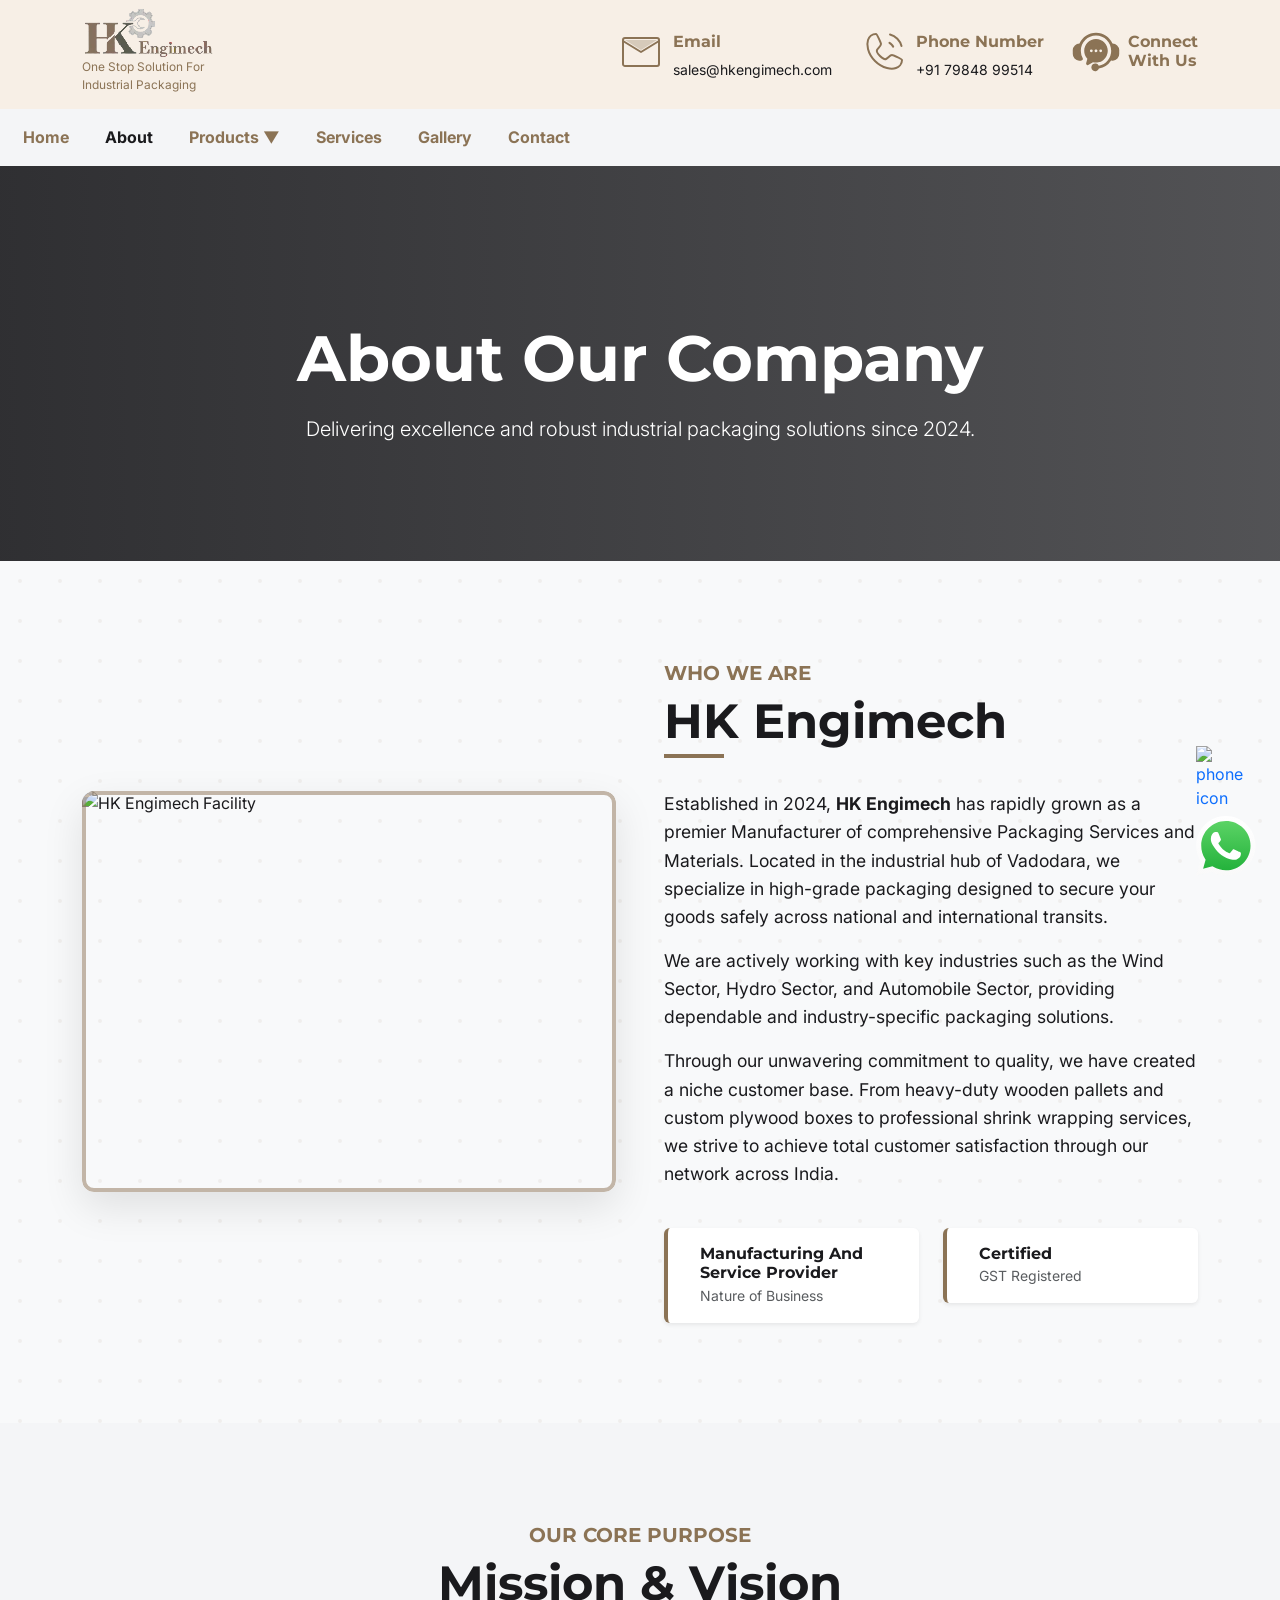
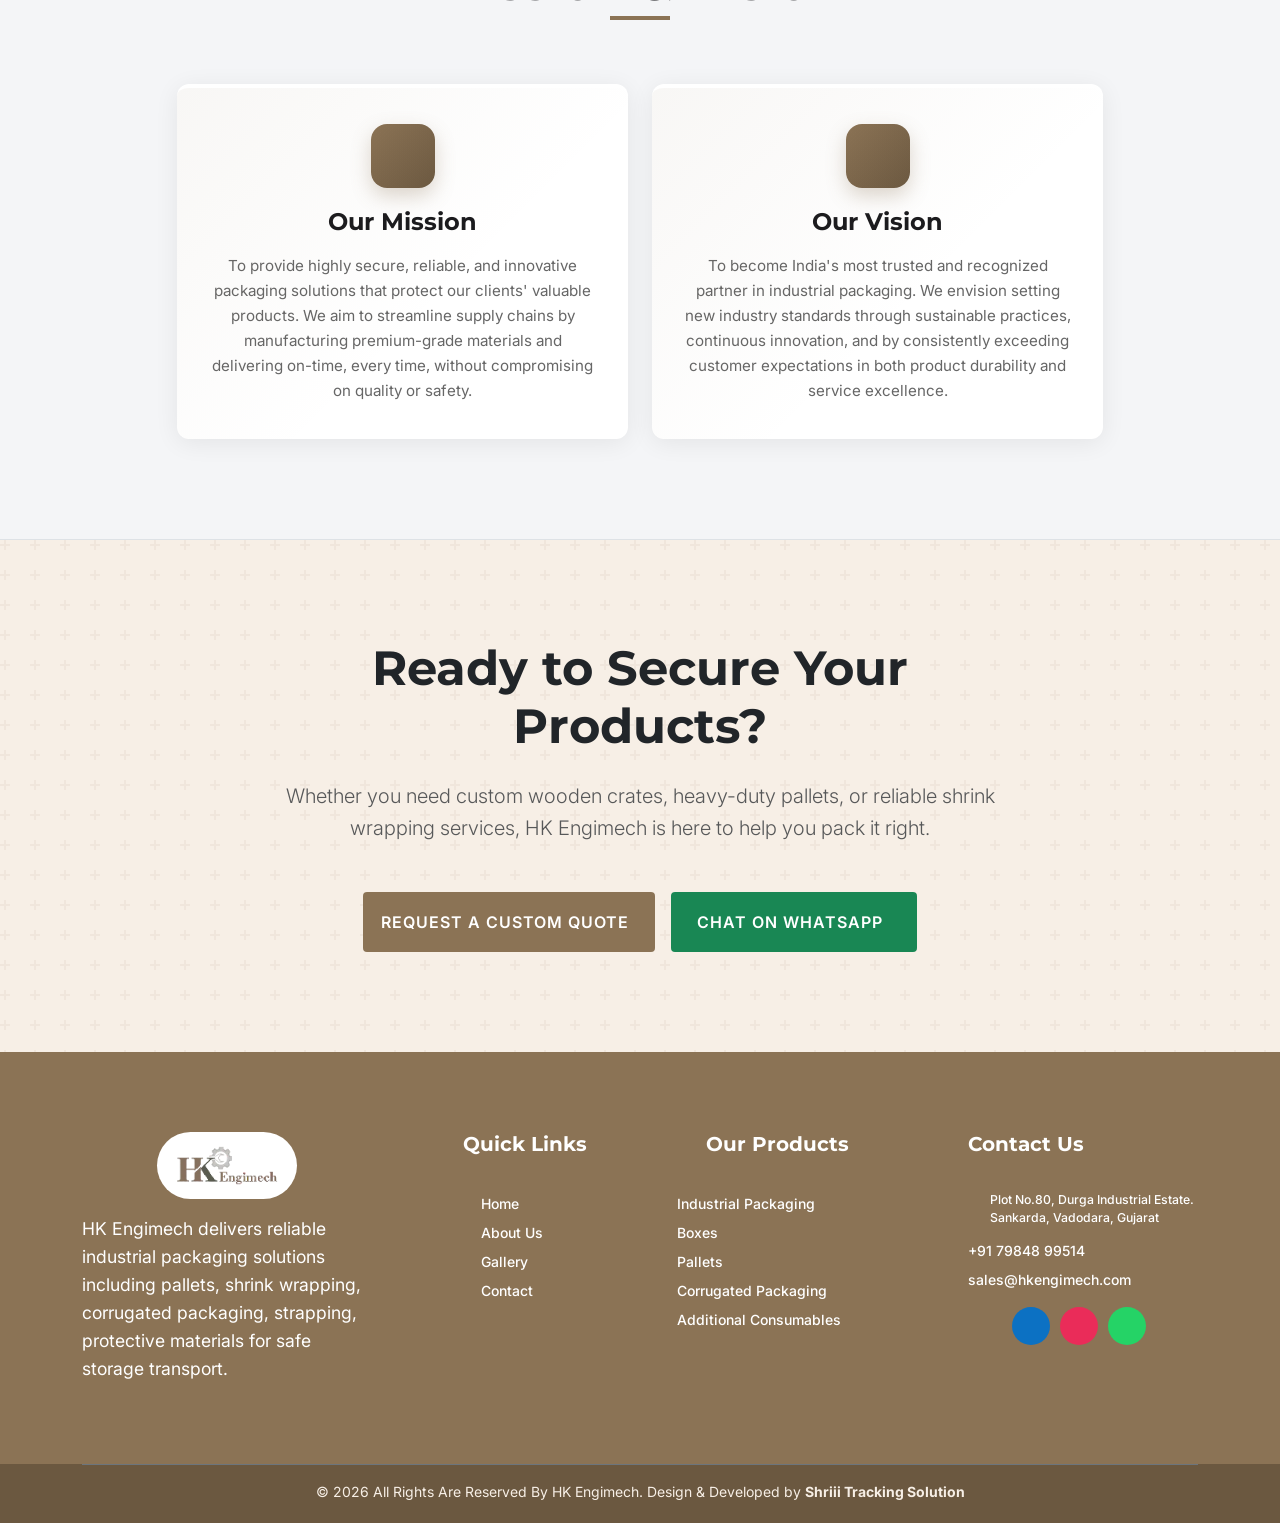
==== commit c325f2d3: "test" ====
--- a/about.html
+++ b/about.html
@@ -1,4 +1,4 @@
-﻿<!DOCTYPE html>
+<!DOCTYPE html>
 <html lang="en">
 
 <head>
@@ -8,7 +8,13 @@
   <meta
     content="Learn about HK Engimech, a premier manufacturer of wooden pallets, corrugated boxes, and packaging materials in Vadodara, Gujarat. Established in 2024."
     name="description" />
-  <link fetchpriority="low" href="images/Fevicon.png" rel="icon" type="image/png" />
+  <link rel="canonical" href="https://hkengimech.com/about.html" />
+  <link rel="icon" type="image/png" href="/images/favicon-96x96.png" sizes="96x96" />
+  <link rel="icon" type="image/svg+xml" href="/images/favicon.svg" />
+  <link rel="shortcut icon" href="/images/favicon.ico" />
+  <link rel="apple-touch-icon" sizes="180x180" href="/images/apple-touch-icon.png" />
+  <meta name="apple-mobile-web-app-title" content="HK_Engimech" />
+  <link rel="manifest" href="/images/site.webmanifest" />
   <link as="image" fetchpriority="high" href="images/BrandLogo.webp" rel="preload" />
   <link as="image" fetchpriority="high" href="images/banner1.webp" rel="preload" />
   <link href="https://fonts.googleapis.com" rel="preconnect" />
--- a/css/style.css
+++ b/css/style.css
@@ -1,1468 +1 @@
-.brandLogo:hover,
-.dropdownList .navLink:hover,
-.navLink.active,
-.navLink:hover,
-.topheadLinks a:hover,
-.topheadSocial a:hover {
-  color: var(--secondary-color);
-}
-.footer p,
-.footer ul,
-.footer ul li:last-child,
-.infoBox p {
-  margin-bottom: 0;
-}
-.footer .exploreLinks,
-.footer .exploreLinks1,
-.stat-card {
-  text-align: center;
-}
-pre {
-  font-family: 'Inter', sans-serif;
-}
-#hero,
-.product-card,
-section {
-  overflow: hidden;
-}
-.dropdownList,
-.mega-dropdown {
-  visibility: hidden;
-  list-style: none;
-}
-.mega-service-info h4,
-body {
-  font-family: Inter, sans-serif;
-}
-.mega-service-card,
-.navLink,
-.service-sidebar-link,
-.svc-enquiry-btn,
-a {
-  text-decoration: none;
-}
-:root {
-  --primary: #8b7355;
-  --primary-dark: #6b5840;
-  --secondary: #a9a9a9;
-  --lightMain: #f7efe6;
-  --dark: #1a1a1d;
-  --dark-card: #25262a;
-  --light: #f4f5f7;
-  --white: #ffffff;
-  --nav-height: 159.95px;
-}
-.bg-primary {
-  background-color: var(--primary) !important;
-}
-.text-primary {
-  color: var(--primary) !important;
-}
-.border-primary {
-  border-color: var(--primary) !important;
-}
-.swiper-pagination-bullet-active {
-  background: var(--primary) !important;
-}
-body {
-  background-color: var(--light);
-  color: var(--dark);
-  overflow-x: hidden;
-}
-.display-4,
-.display-5,
-h1,
-h2,
-h3,
-h4,
-h5,
-h6 {
-  font-family: Montserrat, sans-serif;
-  font-weight: 700;
-}
-img {
-  width: 100%;
-  height: auto;
-  display: block;
-}
-a {
-  transition:
-    color 0.3s,
-    background-color 0.3s;
-}
-textarea {
-  resize: none;
-}
-.section-title {
-  font-size: clamp(2rem, 4vw, 3rem);
-  margin-bottom: 1.5rem;
-  position: relative;
-  display: inline-block;
-  color: var(--dark);
-}
-.section-title::after {
-  content: "";
-  position: absolute;
-  left: 0;
-  bottom: -8px;
-  width: 60px;
-  height: 4px;
-  background-color: var(--primary);
-}
-.text-center .section-title::after {
-  left: 50%;
-  transform: translateX(-50%);
-}
-p {
-  font-size: clamp(0.95rem, 1.5vw, 1.1rem);
-  line-height: 1.6;
-}
-.navbar {
-  background-color: rgba(255, 255, 255, 0.95);
-  transition: 0.3s ease-in-out;
-}
-#main-header,
-.wrapheder {
-  background-color: var(--light);
-}
-#main-header {
-  position: relative;
-  transition: 0.5s;
-  z-index: 1055;
-}
-.wrapheder {
-  height: var(--nav-height);
-}
-.mynavbar {
-  padding: 8px 0;
-  background-color: var(--light) !important;
-  border-bottom: 1px solid rgba(255, 255, 255, 0.05);
-  transition: 0.3s;
-}
-.container-fluid {
-  max-width: 1920px;
-}
-.container.header {
-  display: flex;
-  justify-content: space-between;
-  align-items: center;
-}
-.miniHeader {
-  background-color: var(--lightMain);
-  padding: 8px 0;
-}
-.miniHeader .container > .row {
-  align-items: center;
-  justify-content: space-between;
-}
-.topheadLinks {
-  display: flex;
-  gap: 24px;
-}
-.brandLogo,
-.topheadLinks a,
-.topheadSocial a {
-  display: inline-block;
-  transition: color 0.3s ease-in-out;
-}
-.topheadLinks a {
-  color: var(--light);
-}
-.topheadLinks a svg {
-  margin-right: 4px;
-  font-size: 20px;
-}
-.brandLogo,
-.topheadSocial a {
-  color: var(--primary);
-  margin-left: 8px;
-}
-.navMenu {
-  list-style: none;
-  display: flex;
-  gap: 20px;
-  padding: 0;
-}
-.navMenu .navLi {
-  position: relative;
-  list-style: none;
-}
-.navLink {
-  color: var(--primary);
-  font-weight: 700;
-  padding: 8px;
-  display: block;
-  transition: color 0.3s ease-in-out;
-}
-.brandLogo,
-.wrapLogoTxt,
-.wrapLogoTxt span {
-  display: inline-block;
-}
-.bg-light {
-  background-color: #fff !important;
-}
-.navLink svg {
-  transform: translateY(-2px);
-}
-.brandLogo {
-  width: 132.5px;
-  margin-left: 0 !important;
-}
-.wrapLogoTxt {
-  width: 100%;
-  container-type: inline-size;
-}
-.wrapLogoTxt span {
-  width: 100%;
-  font-size: 9cqw;
-}
-.topheadContacts {
-  display: flex;
-  gap: 28px;
-}
-.cantactCardTop {
-  display: flex;
-  gap: 8px;
-  position: relative;
-}
-.absAnchor,
-.dropdownList,
-.locationLink svg {
-  position: absolute;
-  left: 0;
-}
-.absAnchor {
-  top: 0;
-  width: 100%;
-  height: 100%;
-}
-.cantactCardTop .iconBox {
-  flex: 0 0 auto;
-  width: auto;
-  color: var(--primary);
-}
-.infoBox {
-  padding-top: 4px;
-  flex: 1 0 0%;
-}
-.infoBox .fifthH {
-  font-size: 16px;
-  color: var(--primary);
-}
-.infoBox p {
-  font-size: 14px;
-}
-.dropdownList .navLink {
-  color: var(--light);
-  padding: 14px 20px;
-  display: block;
-  border-bottom: 1px solid var(--dark-card);
-  background-color: var(--primary);
-  font-weight: 400;
-  box-shadow: rgba(0, 0, 0, 0.15) 0 5px 15px 0;
-  transition:
-    background-color 0.3s ease-in-out,
-    color 0.3s ease-in-out;
-}
-.dropdownList .navLink:hover {
-  background-color: #fff;
-}
-.dropdownList {
-  top: 100%;
-  background: var(--primary);
-  min-width: 200px;
-  opacity: 0;
-  transition:
-    opacity 0.3s ease-in-out,
-    visibility 0.3s ease-in-out;
-  padding: 0;
-  border-bottom: 4px solid var(--secondary-color);
-  box-shadow: 0 4px 18.3px 0 rgba(0, 0, 0, 0.13);
-}
-.navLi:hover .dropdownList {
-  opacity: 1;
-  visibility: visible;
-}
-.dropdownList .navLi {
-  white-space: nowrap;
-}
-@media (max-width: 991px) {
-  .navMenu {
-    position: fixed;
-    top: 0;
-    right: -100%;
-    width: 250px;
-    height: 100vh;
-    background: var(--primary);
-    box-shadow: -2px 0 5px rgba(0, 0, 0, 0.2);
-    flex-direction: column;
-    padding-top: 60px;
-    transition: right 0.4s ease-in-out;
-  }
-  .btn-nav-close,
-  .navToggle {
-    background: 0 0;
-    border: none;
-    font-size: 24px;
-    cursor: pointer;
-  }
-  .navMenu.active {
-    right: 0;
-  }
-  .dropdownList .navLi {
-    text-wrap: auto;
-  }
-  .dropdownList {
-    transition: none;
-    display: none;
-    opacity: 0;
-    transform: translateY(-10px);
-    transition:
-      opacity 0.3s,
-      transform 0.3s;
-  }
-  .dropdownList.open {
-    display: block;
-    opacity: 1;
-    visibility: visible;
-    position: static;
-    transform: translateY(0);
-  }
-  .navLi > a > svg {
-    cursor: pointer;
-    pointer-events: auto;
-  }
-  .navToggle {
-    color: var(--primary);
-    display: block;
-  }
-  .nav-close {
-    position: absolute;
-    top: 10px;
-    right: 20px;
-  }
-  .btn-nav-close {
-    color: #fff;
-    transform: rotate(45deg);
-  }
-}
-.product-card:hover,
-.stat-card:hover {
-  transform: translateY(-5px);
-}
-@media (min-width: 992px) {
-  .btn-nav-close,
-  .navToggle {
-    display: none;
-  }
-  .nav-close {
-    position: absolute;
-  }
-}
-.emailAnchor,
-.footer ul,
-.locationLink {
-  display: inline-block;
-}
-.sticky-header {
-  position: fixed;
-  top: -112.48px;
-  width: 100%;
-  box-shadow: 0 4px 6px rgba(0, 0, 0, 0.24);
-  transition: top 0.5s;
-  animation: 0.5s ease-in-out both slideDown;
-}
-@keyframes slideDown {
-  0% {
-    position: fixed;
-    top: -112.48px;
-  }
-  100% {
-    position: fixed;
-    top: 0;
-  }
-}
-.headerAnimate {
-  animation: 0.5s ease-in-out both slideUp;
-}
-@keyframes slideUp {
-  0% {
-    top: 50.48px;
-    position: relative;
-  }
-  100% {
-    top: 0;
-  }
-}
-.sticky-header.visible {
-  top: 0;
-}
-.Call-fab-container,
-.fab-container {
-  position: fixed;
-  right: 24px;
-  z-index: 1000;
-  cursor: pointer;
-}
-#hero,
-.hero-slide,
-.locationLink {
-  position: relative;
-}
-.defaultPadding,
-.footer.defaultPadding {
-  padding: 80px 0;
-}
-.fab-container {
-  bottom: 24px;
-}
-.Call-fab-container {
-  bottom: 94px;
-}
-.footer {
-  background: 0 0 / cover var(--primary);
-}
-.footer .footer-brand {
-  display: block;
-  padding: 14px 18px;
-  width: 140px;
-  margin: auto auto 16px;
-  background-color: #fff;
-  border-radius: 120px;
-}
-.footer .fourthH {
-  color: #fff;
-  margin-bottom: 35px;
-}
-.footerLinks {
-  color: #fff;
-  font-size: 14px;
-}
-.footerLinks:hover {
-  color: var(--dark-card);
-}
-.footer .social-icons svg,
-.footerLinks svg {
-  font-size: 18px;
-}
-.footWrap > .row {
-  justify-content: space-between;
-  row-gap: 24px;
-}
-.exploreLinks a svg,
-.exploreLinks1 a svg {
-  margin-right: 4px;
-  font-size: 16px;
-}
-.footer .exploreLinks ul li {
-  text-align: left;
-  padding: 0;
-}
-address {
-  font-family: inherit;
-  font-size: 16px;
-}
-.footer ul {
-  list-style: none;
-  padding-left: 0;
-  margin: auto;
-}
-.footer .exploreLinks ul {
-  width: 87px;
-  max-width: 87px !important;
-  margin: auto;
-}
-.FooterAbout {
-  max-width: 314px;
-}
-.footer .exploreLinks1 ul {
-  width: 200px;
-  max-width: 200px !important;
-  padding: 0;
-  text-align: left;
-  margin: auto;
-}
-.footer ul li {
-  margin-bottom: 5px;
-}
-.footer .exploreLinks1 a,
-.footer ul li a {
-  font-weight: 500;
-  text-decoration: none;
-  transition: color 0.3s ease-in-out;
-}
-.emailAnchor {
-  min-width: 241px;
-}
-.footer .contact-info i {
-  font-size: 20px;
-  margin-right: 10px;
-}
-.footer ul.contact-info {
-  max-width: 230px;
-  padding: 0;
-}
-.locationLink {
-  padding-left: 22px;
-}
-.locationLink svg {
-  top: 2px;
-}
-.footer .social-icons {
-  display: flex;
-  align-items: center;
-  padding-left: 44px;
-  gap: 10px;
-  margin-top: 20px;
-}
-.footer p {
-  color: #fff;
-}
-.copyright b,
-.footer .copyright {
-  color: var(--lightMain);
-}
-.footer .social-icons a {
-  color: #fff;
-  display: flex;
-  height: 38px;
-  width: 38px;
-  border-radius: 50%;
-  justify-content: center;
-  align-items: center;
-  font-size: 17px;
-}
-.f-bottom .row {
-  justify-content: center;
-  align-items: center;
-  row-gap: 8px;
-}
-.footer .social-icons a:hover {
-  box-shadow: inset 0 0 10px rgba(0, 0, 0, 0.3);
-}
-.footer .social-icons .facebook {
-  background-color: #0c71c3;
-}
-.footer .social-icons .instagram {
-  background-color: #ea2c59;
-}
-.footer .social-icons .whatsapp {
-  background-color: #25d366;
-}
-.f-bottom {
-  background: var(--primary-dark);
-  padding: 0 0 12px;
-  color: #fff;
-}
-.exploreLinks1 .btn-check:checked + .btn,
-.exploreLinks1 .btn.active,
-.exploreLinks1 .btn.show,
-.exploreLinks1 .btn:first-child:active,
-:not(.btn-check) + .btn:active {
-  color: var(--primary);
-  background-color: transparent;
-  border-color: transparent;
-}
-.copyright b:hover {
-  color: var(--light);
-}
-.copyright b {
-  transition: 0.3s ease-in-out;
-}
-.fancybox__container,
-.lg-outer {
-  z-index: 1058 !important;
-}
-#hero {
-  padding: 0;
-  width: 100%;
-  background: var(--dark);
-}
-.hero-swiper {
-  width: 100%;
-  height: auto;
-}
-.hero-slide {
-  min-height: calc(100vh - var(--nav-height));
-  height: auto;
-  display: flex !important;
-  align-items: center;
-  background-size: cover;
-  background-position: center;
-  padding: 100px 0;
-}
-.btn-custom,
-.btn-outline-custom {
-  color: var(--white);
-  padding: 12px 30px;
-  font-weight: 600;
-  text-transform: uppercase;
-  letter-spacing: 1px;
-}
-.hero-overlay {
-  position: absolute;
-  top: 0;
-  left: 0;
-  width: 100%;
-  height: 100%;
-  background: linear-gradient(
-    to right,
-    rgba(26, 26, 29, 0.9),
-    rgba(26, 26, 29, 0.74)
-  );
-  z-index: 1;
-}
-.hero-content {
-  position: relative;
-  z-index: 2;
-  color: var(--white);
-}
-.hero-title {
-  font-size: clamp(2.2rem, 5vw, 4rem);
-  line-height: 1.1;
-  margin-bottom: 20px;
-}
-.swiper-pagination-bullet {
-  background: var(--primary);
-  opacity: 0.4;
-  transition: 0.3s;
-}
-.swiper-pagination-bullet-active {
-  opacity: 1;
-  width: 28px;
-  border-radius: 10px;
-}
-.btn-custom {
-  background-color: var(--primary);
-  border: 2px solid var(--primary);
-  border-radius: 4px;
-  display: inline-flex;
-  align-items: center;
-  gap: 8px;
-}
-.btn-custom:hover {
-  background-color: transparent;
-  color: var(--primary);
-}
-.btn-outline-custom {
-  background-color: transparent;
-  border: 2px solid var(--white);
-  border-radius: 4px;
-}
-.btn-outline-custom:hover {
-  background-color: var(--white);
-  color: var(--dark);
-}
-.bg-dark-section,
-.bg-dark-section .section-title {
-  color: var(--white);
-}
-.section-padding {
-  padding: 100px 0;
-}
-.bg-dark-section {
-  background-color: var(--dark);
-}
-.product-card,
-.stat-card {
-  background: var(--white);
-  border-radius: 8px;
-  height: 100%;
-}
-.stat-card {
-  padding: 30px;
-  box-shadow: 0 10px 30px rgba(0, 0, 0, 0.05);
-  border-bottom: 4px solid var(--primary);
-  transition: transform 0.3s;
-}
-.stat-icon {
-  font-size: 3rem;
-  color: var(--primary);
-  margin-bottom: 15px;
-}
-.badge-featured,
-.product-slider-wrapper .swiper-nav-btn {
-  color: var(--white);
-  background-color: var(--primary);
-  position: absolute;
-}
-.product-card {
-  box-shadow: 0 5px 20px rgba(0, 0, 0, 0.05);
-  transition: 0.3s;
-  display: flex;
-  flex-direction: column;
-  position: relative;
-}
-.featured-card {
-  border: 2px solid var(--primary);
-  box-shadow: 0 8px 30px rgba(139, 115, 85, 0.15);
-}
-.featured-card:hover {
-  box-shadow: 0 15px 40px rgba(139, 115, 85, 0.25);
-}
-.badge-featured {
-  top: 15px;
-  right: 15px;
-  padding: 5px 12px;
-  font-size: 0.75rem;
-  font-weight: 700;
-  border-radius: 4px;
-  z-index: 5;
-  text-transform: uppercase;
-  letter-spacing: 1px;
-  box-shadow: 0 4px 10px rgba(0, 0, 0, 0.15);
-}
-.product-img-wrap,
-.trust-card {
-  position: relative;
-  overflow: hidden;
-}
-.svc-enquiry-btn,
-.trust-stat-label {
-  text-transform: uppercase;
-  letter-spacing: 0.5px;
-}
-.product-card:hover {
-  box-shadow: 0 15px 40px rgba(0, 0, 0, 0.1);
-}
-.product-img-wrap {
-  aspect-ratio: 1.2/1.1;
-}
-.product-img-wrap img {
-  height: 100%;
-  object-fit: cover;
-  transition: transform 0.5s;
-}
-.product-card:hover .product-img-wrap img,
-.svc-card:hover .svc-card-img-wrap img {
-  transform: scale(1.08);
-}
-.product-content {
-  padding: 25px;
-  flex-grow: 1;
-  display: flex;
-  flex-direction: column;
-}
-.product-title {
-  font-size: 1.25rem;
-  margin-bottom: 10px;
-  color: var(--dark);
-}
-.product-desc {
-  color: #666;
-  margin-bottom: 20px;
-  flex-grow: 1;
-}
-.maxPara {
-  max-width: 850px;
-  margin-left: auto;
-  margin-right: auto;
-}
-.product-slider-wrapper {
-  padding: 0 64px;
-}
-.product-slider-wrapper .swiper-nav-btn {
-  top: calc(50% - 24px);
-  transform: translateY(-50%);
-  width: 48px;
-  height: 48px;
-  border-radius: 12px;
-  display: flex;
-  align-items: center;
-  justify-content: center;
-  cursor: pointer;
-  box-shadow: 0 4px 12px rgba(139, 115, 85, 0.3);
-  transition: 0.3s;
-  z-index: 10;
-}
-.product-slider-wrapper .product-swiper-button-prev {
-  left: 0;
-}
-.product-slider-wrapper .product-swiper-button-next {
-  right: 0;
-}
-.product-slider-wrapper .swiper-nav-btn:hover {
-  background-color: var(--primary-dark);
-  transform: translateY(-50%) scale(1.05);
-  box-shadow: 0 6px 16px rgba(139, 115, 85, 0.5);
-  color: var(--white);
-}
-.product-slider-wrapper .swiper-nav-btn .iconify {
-  font-size: 24px;
-}
-.testimonial-card {
-  background: var(--white);
-  padding: 40px;
-  border-radius: 8px;
-  border-left: 4px solid var(--primary);
-  box-shadow: 0 5px 20px rgba(0, 0, 0, 0.05);
-  margin: 15px;
-}
-.rating-stars {
-  color: #ffb800;
-  margin-bottom: 15px;
-  font-size: 1.2rem;
-}
-.contact-info-box {
-  background: var(--dark-card);
-  padding: 40px;
-  border-radius: 8px;
-  color: var(--white);
-  height: 100%;
-}
-.contact-icon-wrapper {
-  width: 50px;
-  height: 50px;
-  background: rgba(139, 115, 85, 0.2);
-  color: var(--primary);
-  display: flex;
-  align-items: center;
-  justify-content: center;
-  border-radius: 50%;
-  font-size: 1.5rem;
-  flex-shrink: 0;
-}
-.form-control,
-.form-select {
-  padding: 14px 20px;
-  border-radius: 4px;
-  border: 1px solid #ddd;
-  background: var(--white);
-}
-.form-control:focus,
-.form-select:focus {
-  border-color: var(--primary);
-  box-shadow: 0 0 0 0.25rem rgba(139, 115, 85, 0.25);
-}
-.trust-card {
-  background: var(--white);
-  border-radius: 12px;
-  padding: 36px 30px;
-  height: 100%;
-  box-shadow: 0 4px 24px rgba(0, 0, 0, 0.07);
-  border-top: 4px solid transparent;
-  transition: 0.35s;
-}
-.trust-card::before {
-  content: "";
-  position: absolute;
-  inset: 0;
-  background: linear-gradient(
-    135deg,
-    rgba(139, 115, 85, 0.06) 0,
-    transparent 60%
-  );
-  pointer-events: none;
-}
-.trust-card:hover {
-  transform: translateY(-8px);
-  border-top-color: var(--primary);
-  box-shadow: 0 16px 40px rgba(139, 115, 85, 0.18);
-}
-.trust-icon-wrap {
-  width: 64px;
-  height: 64px;
-  border-radius: 16px;
-  background: linear-gradient(135deg, var(--primary), var(--primary-dark));
-  color: #fff;
-  display: flex;
-  align-items: center;
-  justify-content: center;
-  font-size: 2rem;
-  margin-bottom: 20px;
-  box-shadow: 0 8px 20px rgba(139, 115, 85, 0.3);
-  transition: transform 0.3s;
-}
-.trust-card:hover .trust-icon-wrap {
-  transform: scale(1.12) rotate(-4deg);
-}
-.trust-title {
-  font-size: 1.1rem;
-  font-weight: 700;
-  margin-bottom: 10px;
-  color: var(--dark);
-}
-.trust-desc {
-  color: #666;
-  font-size: 0.95rem;
-  line-height: 1.65;
-  margin-bottom: 0;
-}
-.trust-stat {
-  padding: 30px 20px;
-  background: var(--white);
-  border-radius: 12px;
-  box-shadow: 0 4px 20px rgba(0, 0, 0, 0.07);
-  transition: transform 0.3s;
-}
-.trust-stat:hover {
-  transform: translateY(-6px);
-}
-.trust-stat-num {
-  font-family: Montserrat, sans-serif;
-  font-size: clamp(2rem, 4vw, 3rem);
-  font-weight: 800;
-  color: var(--primary);
-  line-height: 1;
-  margin-bottom: 6px;
-}
-.trust-stat-label {
-  font-size: 0.9rem;
-  font-weight: 600;
-  color: #777;
-}
-.bg-trust-pattern {
-  background-color: var(--lightMain);
-  background-image: url("data:image/svg+xml,%3Csvg width='60' height='60' viewBox='0 0 60 60' xmlns='http://www.w3.org/2000/svg'%3E%3Cg fill='none' fill-rule='evenodd'%3E%3Cg fill='%238B7355' fill-opacity='0.07'%3E%3Cpath d='M36 34v-4h-2v4h-4v2h4v4h2v-4h4v-2h-4zm0-30V0h-2v4h-4v2h4v4h2V6h4V4h-4zM6 34v-4H4v4H0v2h4v4h2v-4h4v-2H6zM6 4V0H4v4H0v2h4v4h2V6h4V4H6z'/%3E%3C/g%3E%3C/g%3E%3C/svg%3E");
-}
-.bg-pattern-grid {
-  background-color: #f8f9fa;
-  background-image: url("data:image/svg+xml,%3Csvg width='40' height='40' viewBox='0 0 40 40' xmlns='http://www.w3.org/2000/svg'%3E%3Cg fill='%238B7355' fill-opacity='0.08' fill-rule='evenodd'%3E%3Ccircle cx='20' cy='20' r='2'/%3E%3C/g%3E%3C/svg%3E");
-}
-#about {
-  background-color: var(--white);
-  background-image: url("data:image/svg+xml,%3Csvg xmlns='http://www.w3.org/2000/svg' width='80' height='80'%3E%3Crect width='80' height='80' fill='none'/%3E%3Cpath d='M0 40 H80 M40 0 V80' stroke='%238B7355' stroke-width='0.5' stroke-opacity='0.1'/%3E%3C/svg%3E");
-  background-size: 80px 80px;
-}
-#testimonials {
-  background-image: url("data:image/svg+xml,%3Csvg width='100' height='100' viewBox='0 0 100 100' xmlns='http://www.w3.org/2000/svg'%3E%3Cpath d='M11 18c3.866 0 7-3.134 7-7s-3.134-7-7-7-7 3.134-7 7 3.134 7 7 7zm48 25c3.866 0 7-3.134 7-7s-3.134-7-7-7-7 3.134-7 7 3.134 7 7 7zm-43-7c1.657 0 3-1.343 3-3s-1.343-3-3-3-3 1.343-3 3 1.343 3 3 3zm63 31c1.657 0 3-1.343 3-3s-1.343-3-3-3-3 1.343-3 3 1.343 3 3 3zM34 90c1.657 0 3-1.343 3-3s-1.343-3-3-3-3 1.343-3 3 1.343 3 3 3zm56-76c1.657 0 3-1.343 3-3s-1.343-3-3-3-3 1.343-3 3 1.343 3 3 3zM12 86c2.21 0 4-1.79 4-4s-1.79-4-4-4-4 1.79-4 4 1.79 4 4 4zm28-65c2.21 0 4-1.79 4-4s-1.79-4-4-4-4 1.79-4 4 1.79 4 4 4zm23-11c2.76 0 5-2.24 5-5s-2.24-5-5-5-5 2.24-5 5 2.24 5 5 5zm-6 60c2.21 0 4-1.79 4-4s-1.79-4-4-4-4 1.79-4 4 1.79 4 4 4zm29 22c2.76 0 5-2.24 5-5s-2.24-5-5-5-5 2.24-5 5 2.24 5 5 5zM32 63c2.76 0 5-2.24 5-5s-2.24-5-5-5-5 2.24-5 5 2.24 5 5 5zm57-13c2.76 0 5-2.24 5-5s-2.24-5-5-5-5 2.24-5 5 2.24 5 5 5zm-9-21c1.105 0 2-.895 2-2s-.895-2-2-2-2 .895-2 2 .895 2 2 2zM60 91c1.105 0 2-.895 2-2s-.895-2-2-2-2 .895-2 2 .895 2 2 2zM35 41c1.105 0 2-.895 2-2s-.895-2-2-2-2 .895-2 2 .895 2 2 2z' fill='%23ffffff' fill-opacity='0.04'/%3E%3C/svg%3E");
-}
-.newBanner,
-.z-index-2 {
-  z-index: 2;
-}
-.about-image-wrapper img {
-  aspect-ratio: 4/3;
-  object-fit: cover;
-}
-.btn-custom.bg-success:hover {
-  color: #fff;
-  background-color: #167a4c !important;
-}
-.navLi.has-mega-menu,
-.svc-cards-slider-wrap {
-  position: relative;
-}
-.mega-dropdown {
-  position: absolute;
-  top: 100%;
-  left: 0;
-  min-width: 280px;
-  background: var(--white);
-  box-shadow: 0 12px 40px rgba(0, 0, 0, 0.12);
-  border-radius: 0 0 12px 12px;
-  padding: 12px 0;
-  opacity: 0;
-  transform: translateY(8px);
-  transition:
-    opacity 0.3s,
-    visibility 0.3s,
-    transform 0.3s;
-  z-index: 1060;
-  pointer-events: none;
-}
-.service-content-area,
-.service-sidebar {
-  border-radius: 12px;
-  box-shadow: 0 4px 24px rgba(0, 0, 0, 0.07);
-  overflow: hidden;
-}
-.navLi.has-mega-menu.mega-open .mega-dropdown {
-  opacity: 1;
-  visibility: visible;
-  transform: translateY(0);
-  pointer-events: all;
-}
-.mega-dropdown-grid {
-  display: flex;
-  flex-direction: column;
-  padding: 0;
-  margin: 0;
-}
-.mega-service-card {
-  display: block;
-  padding: 12px 24px;
-  color: var(--dark);
-  font-size: 0.95rem;
-  font-weight: 600;
-  transition:
-    background 0.25s,
-    color 0.25s,
-    padding-left 0.25s;
-  border-left: 3px solid transparent;
-}
-.mega-service-card:hover {
-  background: var(--lightMain);
-  color: var(--primary);
-  padding-left: 30px;
-  border-left-color: var(--primary);
-}
-.mega-dropdown-footer,
-.mega-dropdown-mobile,
-.mega-service-icon,
-.mega-service-info p,
-.service-mobile-accordion,
-.service-mobile-trigger {
-  display: none;
-}
-.mega-service-info h4 {
-  font-size: 0.95rem;
-  font-weight: 600;
-  margin-bottom: 0;
-  color: inherit;
-}
-.service-content-title,
-.service-features-title,
-.service-sidebar-header h3,
-.svc-card-title,
-.svc-section-title {
-  font-family: Montserrat, sans-serif;
-}
-.service-detail-section {
-  padding: 80px 0;
-  background-color: var(--light);
-}
-.service-detail-layout {
-  display: grid;
-  grid-template-columns: 300px 1fr;
-  gap: 40px;
-  align-items: start;
-}
-.service-sidebar {
-  position: sticky;
-  top: 130px;
-  background: var(--white);
-}
-.service-sidebar-header,
-.service-sidebar-link.active .sidebar-icon {
-  background: linear-gradient(135deg, var(--primary), var(--primary-dark));
-  color: #fff;
-}
-.service-sidebar-header {
-  padding: 20px 24px;
-}
-.service-sidebar-header h3 {
-  font-size: 1rem;
-  font-weight: 700;
-  margin-bottom: 0;
-}
-.service-sidebar-list {
-  list-style: none;
-  padding: 0;
-  margin: 0;
-}
-.service-sidebar-link {
-  display: flex;
-  align-items: center;
-  gap: 12px;
-  padding: 16px 24px;
-  color: var(--dark);
-  font-weight: 500;
-  font-size: 0.92rem;
-  border-bottom: 1px solid rgba(0, 0, 0, 0.05);
-  transition: 0.3s;
-  position: relative;
-  cursor: pointer;
-}
-.service-sidebar-link::before {
-  content: "";
-  position: absolute;
-  left: 0;
-  top: 0;
-  width: 3px;
-  height: 100%;
-  background: var(--primary);
-  transform: scaleY(0);
-  transition: transform 0.3s;
-}
-.service-sidebar-link:hover {
-  background: var(--lightMain);
-  color: var(--primary);
-  padding-left: 28px;
-}
-.service-sidebar-link.active::before,
-.service-sidebar-link:hover::before {
-  transform: scaleY(1);
-}
-.service-sidebar-link.active {
-  background: var(--lightMain);
-  color: var(--primary);
-  font-weight: 700;
-  padding-left: 28px;
-}
-.service-sidebar-link .sidebar-icon {
-  width: 32px;
-  height: 32px;
-  min-width: 32px;
-  border-radius: 8px;
-  background: rgba(139, 115, 85, 0.1);
-  color: var(--primary);
-  display: flex;
-  align-items: center;
-  justify-content: center;
-  font-size: 1rem;
-  transition: 0.3s;
-}
-.service-content-title::after,
-.svc-section-title::after {
-  left: 0;
-  height: 3px;
-  border-radius: 2px;
-  content: "";
-  position: absolute;
-}
-.service-sidebar-link.active .sidebar-icon {
-  box-shadow: 0 4px 10px rgba(139, 115, 85, 0.3);
-}
-.service-content-area {
-  background: var(--white);
-}
-.service-content-img {
-  width: 100%;
-  aspect-ratio: 16/8;
-  object-fit: cover;
-  display: block;
-}
-.service-content-body {
-  padding: 36px 40px 40px;
-}
-.service-content-title {
-  font-size: 1.8rem;
-  font-weight: 700;
-  color: var(--dark);
-  margin-bottom: 8px;
-  position: relative;
-  display: inline-block;
-}
-.service-content-title::after {
-  bottom: -6px;
-  width: 50px;
-  background: var(--primary);
-}
-.service-content-desc {
-  margin-top: 24px;
-  color: #555;
-  line-height: 1.75;
-  font-size: 1rem;
-}
-.service-features-title {
-  font-size: 1.1rem;
-  font-weight: 700;
-  color: var(--dark);
-  margin-top: 30px;
-  margin-bottom: 16px;
-}
-.service-features-list {
-  list-style: none;
-  padding: 0;
-  margin: 0;
-  display: grid;
-  grid-template-columns: 1fr 1fr;
-  gap: 12px;
-}
-.service-features-list li {
-  display: flex;
-  align-items: center;
-  gap: 10px;
-  padding: 12px 16px;
-  background: var(--lightMain);
-  border-radius: 8px;
-  font-weight: 500;
-  font-size: 0.92rem;
-  color: var(--dark);
-  transition: 0.25s;
-}
-.service-features-list li:hover {
-  background: rgba(139, 115, 85, 0.12);
-  transform: translateX(4px);
-}
-.service-features-list li .feature-icon {
-  color: var(--primary);
-  font-size: 1.2rem;
-  flex-shrink: 0;
-}
-.service-content-cta {
-  margin-top: 36px;
-  display: flex;
-  gap: 16px;
-  flex-wrap: wrap;
-}
-.service-content-area.fade-out {
-  opacity: 0;
-  transform: translateY(10px);
-  transition:
-    opacity 0.25s,
-    transform 0.25s;
-}
-.service-content-area.fade-in {
-  opacity: 1;
-  transform: translateY(0);
-  transition:
-    opacity 0.35s,
-    transform 0.35s;
-}
-.svc-section-addon,
-.svc-section-endproducts,
-.svc-section-subcategories {
-  padding: 36px 40px 40px;
-  border-top: 1px solid rgba(0, 0, 0, 0.06);
-}
-.svc-section-header {
-  display: flex;
-  align-items: center;
-  justify-content: space-between;
-  margin-bottom: 28px;
-  flex-wrap: wrap;
-  gap: 12px;
-}
-.svc-section-title {
-  font-size: 1.3rem;
-  font-weight: 700;
-  color: var(--dark);
-  margin: 0;
-  display: flex;
-  align-items: center;
-  position: relative;
-  padding-bottom: 10px;
-}
-.svc-section-title::after {
-  bottom: 0;
-  width: 45px;
-  background: linear-gradient(90deg, var(--primary), var(--primary-dark));
-}
-.svc-section-title .iconify {
-  color: var(--primary);
-  font-size: 1.4rem;
-}
-.svc-view-toggle {
-  display: flex;
-  gap: 4px;
-  background: var(--light);
-  padding: 4px;
-  border-radius: 8px;
-}
-.svc-toggle-btn {
-  display: flex;
-  align-items: center;
-  justify-content: center;
-  width: 38px;
-  height: 38px;
-  border: none;
-  border-radius: 6px;
-  background: 0 0;
-  color: #888;
-  font-size: 1.2rem;
-  cursor: pointer;
-  transition: 0.25s;
-}
-.svc-card,
-.svc-slider-card .svc-card {
-  height: 100%;
-}
-.svc-toggle-btn:hover {
-  color: var(--primary);
-  background: rgba(139, 115, 85, 0.08);
-}
-.svc-toggle-btn.active {
-  background: var(--primary);
-  color: #fff;
-  box-shadow: 0 2px 8px rgba(139, 115, 85, 0.35);
-}
-.svc-cards-grid {
-  display: grid;
-  grid-template-columns: repeat(2, 1fr);
-  gap: 24px;
-}
-.svc-card {
-  background: var(--white);
-  border-radius: 14px;
-  overflow: hidden;
-  border: 1px solid rgba(0, 0, 0, 0.06);
-  box-shadow: 0 4px 20px rgba(0, 0, 0, 0.04);
-  transition: 0.35s cubic-bezier(0.4, 0, 0.2, 1);
-  display: flex;
-  flex-direction: column;
-}
-.svc-card:hover {
-  box-shadow: 0 16px 48px rgba(139, 115, 85, 0.18);
-  transform: translateY(-6px);
-  border-color: rgba(139, 115, 85, 0.2);
-}
-.svc-card-img-wrap {
-  aspect-ratio: 16/10;
-  overflow: hidden;
-  position: relative;
-}
-.svc-card-img-wrap::after {
-  content: "";
-  position: absolute;
-  inset: 0;
-  background: linear-gradient(
-    180deg,
-    transparent 50%,
-    rgba(26, 26, 29, 0.08) 100%
-  );
-  pointer-events: none;
-}
-.svc-card-img-wrap img {
-  width: 100%;
-  height: 100%;
-  object-fit: cover;
-  transition: transform 0.5s cubic-bezier(0.4, 0, 0.2, 1);
-}
-.svc-card-body {
-  padding: 22px 24px 24px;
-  flex-grow: 1;
-  display: flex;
-  flex-direction: column;
-}
-.svc-card-title {
-  font-size: 1.05rem;
-  font-weight: 700;
-  color: var(--dark);
-  margin-bottom: 8px;
-  transition: color 0.3s;
-}
-.svc-card:hover .svc-card-title {
-  color: var(--primary);
-}
-.svc-card-desc {
-  color: #666;
-  font-size: 0.9rem;
-  line-height: 1.65;
-  margin-bottom: 16px;
-  flex-grow: 1;
-}
-.heighlightStrenth svg {
-  flex: 0 0 auto;
-}
-.svc-enquiry-btn {
-  display: inline-flex;
-  align-items: center;
-  justify-content: center;
-  padding: 11px 22px;
-  background: linear-gradient(135deg, #25d366, #128c7e);
-  color: #fff;
-  font-weight: 600;
-  font-size: 0.88rem;
-  border-radius: 8px;
-  transition: 0.3s;
-  margin-top: auto;
-  align-self: flex-start;
-  box-shadow: 0 4px 14px rgba(37, 211, 102, 0.3);
-}
-.svc-enquiry-btn:hover {
-  background: linear-gradient(135deg, #128c7e, #075e54);
-  color: #fff;
-  transform: translateY(-2px);
-  box-shadow: 0 6px 20px rgba(37, 211, 102, 0.4);
-}
-.svc-enquiry-btn .iconify {
-  font-size: 1.1rem;
-}
-.svc-cards-slider {
-  display: flex;
-  gap: 20px;
-  overflow-x: auto;
-  scroll-snap-type: x mandatory;
-  scroll-behavior: smooth;
-  -webkit-overflow-scrolling: touch;
-  scrollbar-width: none;
-  padding-bottom: 8px;
-}
-.svc-cards-slider::-webkit-scrollbar {
-  display: none;
-}
-.svc-slider-card {
-  flex: 0 0 calc(50% - 10px);
-  scroll-snap-align: start;
-  min-width: 0;
-}
-.svc-slider-controls {
-  display: flex;
-  align-items: center;
-  justify-content: center;
-  gap: 16px;
-  margin-top: 24px;
-}
-.svc-slider-btn {
-  width: 42px;
-  height: 42px;
-  border-radius: 50%;
-  border: 2px solid var(--primary);
-  background: 0 0;
-  color: var(--primary);
-  font-size: 1.4rem;
-  display: flex;
-  align-items: center;
-  justify-content: center;
-  cursor: pointer;
-  transition: 0.25s;
-}
-.svc-slider-btn:hover {
-  background: var(--primary);
-  color: #fff;
-  box-shadow: 0 4px 12px rgba(139, 115, 85, 0.3);
-}
-.svc-slider-dots {
-  display: flex;
-  gap: 8px;
-}
-.svc-slider-dot {
-  width: 10px;
-  height: 10px;
-  border-radius: 50%;
-  border: none;
-  background: rgba(139, 115, 85, 0.25);
-  cursor: pointer;
-  transition: 0.3s;
-  padding: 0;
-}
-.svc-slider-dot.active {
-  background: var(--primary);
-  width: 28px;
-  border-radius: 5px;
-}
-@media (max-width: 991px) {
-  .section-padding {
-    padding: 70px 0;
-  }
-  .hero-slide {
-    padding: 80px 0;
-  }
-}
-@media (max-width: 767px) {
-  .product-slider-wrapper {
-    padding: 0 0 70px;
-  }
-  .product-slider-wrapper .swiper-nav-btn {
-    top: auto;
-    bottom: 0;
-    transform: none;
-    width: 44px;
-    height: 44px;
-  }
-  .product-slider-wrapper .product-swiper-button-prev {
-    left: calc(50% - 52px);
-  }
-  .product-slider-wrapper .product-swiper-button-next {
-    right: auto;
-    left: calc(50% + 8px);
-  }
-  .product-slider-wrapper .swiper-nav-btn:hover {
-    transform: scale(1.05);
-  }
-  .product-slider-wrapper .swiper-nav-btn .iconify {
-    font-size: 22px;
-  }
-  .section-padding {
-    padding: 50px 0;
-  }
-  .hero-title {
-    font-size: clamp(2rem, 8vw, 2.5rem);
-  }
-}
-.lg-backdrop {
-  z-index: 1057 !important;
-}
+.brandLogo:hover,.dropdownList .navLink:hover,.navLink.active,.navLink:hover,.topheadLinks a:hover,.topheadSocial a:hover{color:var(--secondary-color)}.footer p,.footer ul,.footer ul li:last-child,.infoBox p{margin-bottom:0}.footer .exploreLinks,.footer .exploreLinks1,.stat-card{text-align:center}.mega-service-info h4,body,pre{font-family:Inter,sans-serif}.service-content-title,.service-features-title,.service-sidebar-header h3,.svc-card-title,.svc-section-title,.trust-stat-num{font-family:Montserrat,sans-serif}#hero,.product-card,section{overflow:hidden}.dropdownList,.mega-dropdown{visibility:hidden;list-style:none}.mega-service-card,.navLink,.service-sidebar-link,.svc-enquiry-btn,a{text-decoration:none}:root{--primary:#8b7355;--primary-dark:#6b5840;--secondary:#a9a9a9;--lightMain:#f7efe6;--dark:#1a1a1d;--dark-card:#25262a;--light:#f4f5f7;--white:#ffffff;--nav-height:159.95px}.bg-primary{background-color:var(--primary)!important}.text-primary{color:var(--primary)!important}.border-primary{border-color:var(--primary)!important}.swiper-pagination-bullet-active{background:var(--primary)!important}body{background-color:var(--light);color:var(--dark);overflow-x:hidden}.display-4,.display-5,h1,h2,h3,h4,h5,h6{font-family:Montserrat,sans-serif;font-weight:700}img{width:100%;height:auto;display:block}a{transition:color .3s,background-color .3s}textarea{resize:none}.section-title{font-size:clamp(2rem, 4vw, 3rem);margin-bottom:1.5rem;position:relative;display:inline-block;color:var(--dark)}.section-title::after{content:"";position:absolute;left:0;bottom:-8px;width:60px;height:4px;background-color:var(--primary)}.text-center .section-title::after{left:50%;transform:translateX(-50%)}p{font-size:clamp(.95rem, 1.5vw, 1.1rem);line-height:1.6}.navbar{background-color:rgba(255,255,255,.95);transition:.3s ease-in-out}#main-header,.wrapheder{background-color:var(--light)}#main-header{position:relative;transition:.5s;z-index:1055}.wrapheder{height:var(--nav-height)}.mynavbar{padding:8px 0;background-color:var(--light)!important;border-bottom:1px solid rgba(255,255,255,.05);transition:.3s}.container-fluid{max-width:1920px}.container.header{display:flex;justify-content:space-between;align-items:center}.miniHeader{background-color:var(--lightMain);padding:8px 0}.miniHeader .container>.row{align-items:center;justify-content:space-between}.topheadLinks{display:flex;gap:24px}.brandLogo,.topheadLinks a,.topheadSocial a{display:inline-block;transition:color .3s ease-in-out}.copyright b:hover,.topheadLinks a{color:var(--light)}.topheadLinks a svg{margin-right:4px;font-size:20px}.brandLogo,.topheadSocial a{color:var(--primary);margin-left:8px}.navMenu{list-style:none;display:flex;gap:20px;padding:0}.navMenu .navLi{position:relative;list-style:none}.navLink{color:var(--primary);font-weight:700;padding:8px;display:block;transition:color .3s ease-in-out}.brandLogo,.emailAnchor,.footer ul,.locationLink,.wrapLogoTxt,.wrapLogoTxt span{display:inline-block}.bg-light{background-color:#fff!important}.navLink svg{transform:translateY(-2px)}.brandLogo{width:132.5px;margin-left:0!important}.wrapLogoTxt{width:100%;container-type:inline-size}.wrapLogoTxt span{width:100%;font-size:9cqw}.topheadContacts{display:flex;gap:28px}.cantactCardTop{display:flex;gap:8px;position:relative}.absAnchor,.dropdownList,.locationLink svg{position:absolute;left:0}.absAnchor{top:0;width:100%;height:100%}.cantactCardTop .iconBox{flex:0 0 auto;width:auto;color:var(--primary)}.infoBox{padding-top:4px;flex:1 0 0%}.infoBox .fifthH{font-size:16px;color:var(--primary)}.infoBox p{font-size:14px}.dropdownList .navLink{color:var(--light);padding:14px 20px;display:block;border-bottom:1px solid var(--dark-card);background-color:var(--primary);font-weight:400;box-shadow:rgba(0,0,0,.15) 0 5px 15px 0;transition:background-color .3s ease-in-out,color .3s ease-in-out}.dropdownList .navLink:hover,.footer .footer-brand{background-color:#fff}.dropdownList{top:100%;background:var(--primary);min-width:200px;opacity:0;transition:opacity .3s ease-in-out,visibility .3s ease-in-out;padding:0;border-bottom:4px solid var(--secondary-color);box-shadow:0 4px 18.3px 0 rgba(0,0,0,.13)}.navLi:hover .dropdownList{opacity:1;visibility:visible}.dropdownList .navLi{white-space:nowrap}@media (max-width:991px){.navMenu{position:fixed;top:0;right:-100%;width:250px;height:100vh;background:var(--primary);box-shadow:-2px 0 5px rgba(0,0,0,.2);flex-direction:column;padding-top:60px;transition:right .4s ease-in-out}.btn-nav-close,.navToggle{background:0 0;border:none;font-size:24px;cursor:pointer}.navMenu.active{right:0}.dropdownList .navLi{text-wrap:auto}.dropdownList{transition:none;display:none;opacity:0;transform:translateY(-10px);transition:opacity .3s,transform .3s}.dropdownList.open{display:block;opacity:1;visibility:visible;position:static;transform:translateY(0)}.navLi>a>svg{cursor:pointer;pointer-events:auto}.navToggle{color:var(--primary);display:block}.nav-close{position:absolute;top:10px;right:20px}.btn-nav-close{color:#fff;transform:rotate(45deg)}}.product-card:hover,.stat-card:hover{transform:translateY(-5px)}@media (min-width:992px){.btn-nav-close,.navToggle{display:none}.nav-close{position:absolute}}.sticky-header{position:fixed;top:-112.48px;width:100%;box-shadow:0 4px 6px rgba(0,0,0,.24);transition:top .5s;animation:.5s ease-in-out both slideDown}@keyframes slideDown{0%{position:fixed;top:-112.48px}100%{position:fixed;top:0}}.headerAnimate{animation:.5s ease-in-out both slideUp}@keyframes slideUp{0%{top:50.48px;position:relative}100%{top:0}}.sticky-header.visible{top:0}.Call-fab-container,.fab-container{position:fixed;right:24px;z-index:1000;cursor:pointer}#hero,.hero-slide,.locationLink,.navLi.has-mega-menu,.svc-cards-slider-wrap{position:relative}.defaultPadding,.footer.defaultPadding{padding:80px 0}.fab-container{bottom:24px}.Call-fab-container{bottom:94px}.footer{background:0 0/cover var(--primary)}.footer .footer-brand{display:block;padding:14px 18px;width:140px;margin:auto auto 16px;border-radius:120px}.footer .fourthH{color:#fff;margin-bottom:35px}.footerLinks{color:#fff;font-size:14px}.footerLinks:hover{color:var(--dark-card)}.footer .social-icons svg,.footerLinks svg{font-size:18px}.footWrap>.row{justify-content:space-between;row-gap:24px}.exploreLinks a svg,.exploreLinks1 a svg{margin-right:4px;font-size:16px}.footer .exploreLinks ul li{text-align:left;padding:0}address{font-family:inherit;font-size:16px}.footer ul{list-style:none;padding-left:0;margin:auto}.footer .exploreLinks ul{width:87px;max-width:87px!important;margin:auto}.FooterAbout{max-width:314px}.footer .exploreLinks1 ul{width:200px;max-width:200px!important;padding:0;text-align:left;margin:auto}.footer ul li{margin-bottom:5px}.footer .exploreLinks1 a,.footer ul li a{font-weight:500;text-decoration:none;transition:color .3s ease-in-out}.emailAnchor{min-width:241px}.footer .contact-info i{font-size:20px;margin-right:10px}.footer ul.contact-info{max-width:230px;padding:0}.locationLink{padding-left:22px}.locationLink svg{top:2px}.footer .social-icons{display:flex;align-items:center;padding-left:44px;gap:10px;margin-top:20px}.footer p{color:#fff}.copyright b,.footer .copyright{color:var(--lightMain)}.footer .social-icons a{color:#fff;display:flex;height:38px;width:38px;border-radius:50%;justify-content:center;align-items:center;font-size:17px}.f-bottom .row{justify-content:center;align-items:center;row-gap:8px}.footer .social-icons a:hover{box-shadow:inset 0 0 10px rgba(0,0,0,.3)}.footer .social-icons .facebook{background-color:#0c71c3}.footer .social-icons .instagram{background-color:#ea2c59}.footer .social-icons .whatsapp{background-color:#25d366}.f-bottom{background:var(--primary-dark);padding:0 0 12px;color:#fff}.exploreLinks1 .btn-check:checked+.btn,.exploreLinks1 .btn.active,.exploreLinks1 .btn.show,.exploreLinks1 .btn:first-child:active,:not(.btn-check)+.btn:active{color:var(--primary);background-color:transparent;border-color:transparent}.copyright b{transition:.3s ease-in-out}.fancybox__container,.lg-outer{z-index:1058!important}#hero{padding:0;width:100%;background:var(--dark)}.hero-swiper{width:100%;height:auto}.hero-slide{min-height:calc(100vh - var(--nav-height));height:auto;display:flex!important;align-items:center;background-size:cover;background-position:center;padding:100px 0}.btn-custom,.btn-outline-custom{color:var(--white);padding:12px 30px;font-weight:600;text-transform:uppercase;letter-spacing:1px}.hero-overlay{position:absolute;top:0;left:0;width:100%;height:100%;background:linear-gradient(to right,rgba(26,26,29,.9),rgba(26,26,29,.74));z-index:1}.hero-content{position:relative;z-index:2;color:var(--white)}.hero-title{font-size:clamp(2.2rem, 5vw, 4rem);line-height:1.1;margin-bottom:20px}.swiper-pagination-bullet{background:var(--primary);opacity:.4;transition:.3s}.swiper-pagination-bullet-active{opacity:1;width:28px;border-radius:10px}.btn-custom{background-color:var(--primary);border:2px solid var(--primary);border-radius:4px;display:inline-flex;align-items:center;gap:8px}.btn-custom:hover{background-color:transparent;color:var(--primary)}.btn-outline-custom{background-color:transparent;border:2px solid var(--white);border-radius:4px}.btn-outline-custom:hover{background-color:var(--white);color:var(--dark)}.bg-dark-section,.bg-dark-section .section-title{color:var(--white)}.section-padding{padding:100px 0}.bg-dark-section{background-color:var(--dark)}.product-card,.stat-card{background:var(--white);border-radius:8px;height:100%}.stat-card{padding:30px;box-shadow:0 10px 30px rgba(0,0,0,.05);border-bottom:4px solid var(--primary);transition:transform .3s}.stat-icon{font-size:3rem;color:var(--primary);margin-bottom:15px}.badge-featured,.product-slider-wrapper .swiper-nav-btn{color:var(--white);background-color:var(--primary);position:absolute}.product-card{box-shadow:0 5px 20px rgba(0,0,0,.05);transition:.3s;display:flex;flex-direction:column;position:relative}.featured-card{border:2px solid var(--primary);box-shadow:0 8px 30px rgba(139,115,85,.15)}.featured-card:hover{box-shadow:0 15px 40px rgba(139,115,85,.25)}.badge-featured{top:15px;right:15px;padding:5px 12px;font-size:.75rem;font-weight:700;border-radius:4px;z-index:5;text-transform:uppercase;letter-spacing:1px;box-shadow:0 4px 10px rgba(0,0,0,.15)}.product-img-wrap,.trust-card{position:relative;overflow:hidden}.svc-enquiry-btn,.trust-stat-label{text-transform:uppercase;letter-spacing:.5px}.product-card:hover{box-shadow:0 15px 40px rgba(0,0,0,.1)}.product-img-wrap{aspect-ratio:1.2/1.1}.product-img-wrap img{height:100%;object-fit:cover;transition:transform .5s}.product-card:hover .product-img-wrap img,.svc-card:hover .svc-card-img-wrap img{transform:scale(1.08)}.product-content{padding:25px;flex-grow:1;display:flex;flex-direction:column}.product-title{font-size:1.25rem;margin-bottom:10px;color:var(--dark)}.product-desc{color:#666;margin-bottom:20px;flex-grow:1}.maxPara{max-width:850px;margin-left:auto;margin-right:auto}.product-slider-wrapper{padding:0 64px}.product-slider-wrapper .swiper-nav-btn{top:calc(50% - 24px);transform:translateY(-50%);width:48px;height:48px;border-radius:12px;display:flex;align-items:center;justify-content:center;cursor:pointer;box-shadow:0 4px 12px rgba(139,115,85,.3);transition:.3s;z-index:10}.product-slider-wrapper .product-swiper-button-prev{left:0}.product-slider-wrapper .product-swiper-button-next{right:0}.product-slider-wrapper .swiper-nav-btn:hover{background-color:var(--primary-dark);transform:translateY(-50%) scale(1.05);box-shadow:0 6px 16px rgba(139,115,85,.5);color:var(--white)}.product-slider-wrapper .swiper-nav-btn .iconify{font-size:24px}.testimonial-card{background:var(--white);padding:40px;border-radius:8px;border-left:4px solid var(--primary);box-shadow:0 5px 20px rgba(0,0,0,.05);margin:15px}.rating-stars{color:#ffb800;margin-bottom:15px;font-size:1.2rem}.contact-info-box{background:var(--dark-card);padding:40px;border-radius:8px;color:var(--white);height:100%}.contact-icon-wrapper{width:50px;height:50px;background:rgba(139,115,85,.2);color:var(--primary);display:flex;align-items:center;justify-content:center;border-radius:50%;font-size:1.5rem;flex-shrink:0}.form-control,.form-select{padding:14px 20px;border-radius:4px;border:1px solid #ddd;background:var(--white)}.form-control:focus,.form-select:focus{border-color:var(--primary);box-shadow:0 0 0 .25rem rgba(139,115,85,.25)}.trust-card{background:var(--white);border-radius:12px;padding:36px 30px;height:100%;box-shadow:0 4px 24px rgba(0,0,0,.07);border-top:4px solid transparent;transition:.35s}.trust-card::before{content:"";position:absolute;inset:0;background:linear-gradient(135deg,rgba(139,115,85,.06) 0,transparent 60%);pointer-events:none}.trust-card:hover{transform:translateY(-8px);border-top-color:var(--primary);box-shadow:0 16px 40px rgba(139,115,85,.18)}.trust-icon-wrap{width:64px;height:64px;border-radius:16px;background:linear-gradient(135deg,var(--primary),var(--primary-dark));color:#fff;display:flex;align-items:center;justify-content:center;font-size:2rem;margin-bottom:20px;box-shadow:0 8px 20px rgba(139,115,85,.3);transition:transform .3s}.trust-card:hover .trust-icon-wrap{transform:scale(1.12) rotate(-4deg)}.trust-title{font-size:1.1rem;font-weight:700;margin-bottom:10px;color:var(--dark)}.trust-desc{color:#666;font-size:.95rem;line-height:1.65;margin-bottom:0}.trust-stat{padding:30px 20px;background:var(--white);border-radius:12px;box-shadow:0 4px 20px rgba(0,0,0,.07);transition:transform .3s}.trust-stat:hover{transform:translateY(-6px)}.trust-stat-num{font-size:clamp(2rem, 4vw, 3rem);font-weight:800;color:var(--primary);line-height:1;margin-bottom:6px}.trust-stat-label{font-size:.9rem;font-weight:600;color:#777}.bg-trust-pattern{background-color:var(--lightMain);background-image:url("data:image/svg+xml,%3Csvg width='60' height='60' viewBox='0 0 60 60' xmlns='http://www.w3.org/2000/svg'%3E%3Cg fill='none' fill-rule='evenodd'%3E%3Cg fill='%238B7355' fill-opacity='0.07'%3E%3Cpath d='M36 34v-4h-2v4h-4v2h4v4h2v-4h4v-2h-4zm0-30V0h-2v4h-4v2h4v4h2V6h4V4h-4zM6 34v-4H4v4H0v2h4v4h2v-4h4v-2H6zM6 4V0H4v4H0v2h4v4h2V6h4V4H6z'/%3E%3C/g%3E%3C/g%3E%3C/svg%3E")}.bg-pattern-grid{background-color:#f8f9fa;background-image:url("data:image/svg+xml,%3Csvg width='40' height='40' viewBox='0 0 40 40' xmlns='http://www.w3.org/2000/svg'%3E%3Cg fill='%238B7355' fill-opacity='0.08' fill-rule='evenodd'%3E%3Ccircle cx='20' cy='20' r='2'/%3E%3C/g%3E%3C/svg%3E")}#about{background-color:var(--white);background-image:url("data:image/svg+xml,%3Csvg xmlns='http://www.w3.org/2000/svg' width='80' height='80'%3E%3Crect width='80' height='80' fill='none'/%3E%3Cpath d='M0 40 H80 M40 0 V80' stroke='%238B7355' stroke-width='0.5' stroke-opacity='0.1'/%3E%3C/svg%3E");background-size:80px 80px}#testimonials{background-image:url("data:image/svg+xml,%3Csvg width='100' height='100' viewBox='0 0 100 100' xmlns='http://www.w3.org/2000/svg'%3E%3Cpath d='M11 18c3.866 0 7-3.134 7-7s-3.134-7-7-7-7 3.134-7 7 3.134 7 7 7zm48 25c3.866 0 7-3.134 7-7s-3.134-7-7-7-7 3.134-7 7 3.134 7 7 7zm-43-7c1.657 0 3-1.343 3-3s-1.343-3-3-3-3 1.343-3 3 1.343 3 3 3zm63 31c1.657 0 3-1.343 3-3s-1.343-3-3-3-3 1.343-3 3 1.343 3 3 3zM34 90c1.657 0 3-1.343 3-3s-1.343-3-3-3-3 1.343-3 3 1.343 3 3 3zm56-76c1.657 0 3-1.343 3-3s-1.343-3-3-3-3 1.343-3 3 1.343 3 3 3zM12 86c2.21 0 4-1.79 4-4s-1.79-4-4-4-4 1.79-4 4 1.79 4 4 4zm28-65c2.21 0 4-1.79 4-4s-1.79-4-4-4-4 1.79-4 4 1.79 4 4 4zm23-11c2.76 0 5-2.24 5-5s-2.24-5-5-5-5 2.24-5 5 2.24 5 5 5zm-6 60c2.21 0 4-1.79 4-4s-1.79-4-4-4-4 1.79-4 4 1.79 4 4 4zm29 22c2.76 0 5-2.24 5-5s-2.24-5-5-5-5 2.24-5 5 2.24 5 5 5zM32 63c2.76 0 5-2.24 5-5s-2.24-5-5-5-5 2.24-5 5 2.24 5 5 5zm57-13c2.76 0 5-2.24 5-5s-2.24-5-5-5-5 2.24-5 5 2.24 5 5 5zm-9-21c1.105 0 2-.895 2-2s-.895-2-2-2-2 .895-2 2 .895 2 2 2zM60 91c1.105 0 2-.895 2-2s-.895-2-2-2-2 .895-2 2 .895 2 2 2zM35 41c1.105 0 2-.895 2-2s-.895-2-2-2-2 .895-2 2 .895 2 2 2z' fill='%23ffffff' fill-opacity='0.04'/%3E%3C/svg%3E")}.newBanner,.z-index-2{z-index:2}.about-image-wrapper img{aspect-ratio:4/3;object-fit:cover}.btn-custom.bg-success:hover{color:#fff;background-color:#167a4c!important}.mega-dropdown{position:absolute;top:100%;left:0;min-width:280px;background:var(--white);box-shadow:0 12px 40px rgba(0,0,0,.12);border-radius:0 0 12px 12px;padding:12px 0;opacity:0;transform:translateY(8px);transition:opacity .3s,visibility .3s,transform .3s;z-index:1060;pointer-events:none}.service-content-area,.service-sidebar{border-radius:12px;box-shadow:0 4px 24px rgba(0,0,0,.07);overflow:hidden}.navLi.has-mega-menu.mega-open .mega-dropdown{opacity:1;visibility:visible;transform:translateY(0);pointer-events:all}.mega-dropdown-grid{display:flex;flex-direction:column;padding:0;margin:0}.mega-service-card{display:block;padding:12px 24px;color:var(--dark);font-size:.95rem;font-weight:600;transition:background .25s,color .25s,padding-left .25s;border-left:3px solid transparent}.mega-service-card:hover{background:var(--lightMain);color:var(--primary);padding-left:30px;border-left-color:var(--primary)}.mega-dropdown-footer,.mega-dropdown-mobile,.mega-service-icon,.mega-service-info p,.service-mobile-accordion,.service-mobile-trigger{display:none}.mega-service-info h4{font-size:.95rem;font-weight:600;margin-bottom:0;color:inherit}.service-detail-section{padding:80px 0;background-color:var(--light)}.service-detail-layout{display:grid;grid-template-columns:300px 1fr;gap:40px;align-items:start}.service-sidebar{position:sticky;top:130px;background:var(--white)}.service-sidebar-header,.service-sidebar-link.active .sidebar-icon{background:linear-gradient(135deg,var(--primary),var(--primary-dark));color:#fff}.service-sidebar-header{padding:20px 24px}.service-sidebar-header h3{font-size:1rem;font-weight:700;margin-bottom:0}.service-sidebar-list{list-style:none;padding:0;margin:0}.service-sidebar-link{display:flex;align-items:center;gap:12px;padding:16px 24px;color:var(--dark);font-weight:500;font-size:.92rem;border-bottom:1px solid rgba(0,0,0,.05);transition:.3s;position:relative;cursor:pointer}.service-sidebar-link::before{content:"";position:absolute;left:0;top:0;width:3px;height:100%;background:var(--primary);transform:scaleY(0);transition:transform .3s}.service-sidebar-link:hover{background:var(--lightMain);color:var(--primary);padding-left:28px}.service-sidebar-link.active::before,.service-sidebar-link:hover::before{transform:scaleY(1)}.service-sidebar-link.active{background:var(--lightMain);color:var(--primary);font-weight:700;padding-left:28px}.service-sidebar-link .sidebar-icon{width:32px;height:32px;min-width:32px;border-radius:8px;background:rgba(139,115,85,.1);color:var(--primary);display:flex;align-items:center;justify-content:center;font-size:1rem;transition:.3s}.service-content-title::after,.svc-section-title::after{left:0;height:3px;border-radius:2px;content:"";position:absolute}.service-sidebar-link.active .sidebar-icon{box-shadow:0 4px 10px rgba(139,115,85,.3)}.service-content-area{background:var(--white)}.service-content-img{width:100%;aspect-ratio:16/8;object-fit:cover;display:block}.service-content-body{padding:36px 40px 40px}.service-content-title{font-size:1.8rem;font-weight:700;color:var(--dark);margin-bottom:8px;position:relative;display:inline-block}.service-content-title::after{bottom:-6px;width:50px;background:var(--primary)}.service-content-desc{margin-top:24px;color:#555;line-height:1.75;font-size:1rem}.service-features-title{font-size:1.1rem;font-weight:700;color:var(--dark);margin-top:30px;margin-bottom:16px}.service-features-list{list-style:none;padding:0;margin:0;display:grid;grid-template-columns:1fr 1fr;gap:12px}.service-features-list li{display:flex;align-items:center;gap:10px;padding:12px 16px;background:var(--lightMain);border-radius:8px;font-weight:500;font-size:.92rem;color:var(--dark);transition:.25s}.service-features-list li:hover{background:rgba(139,115,85,.12);transform:translateX(4px)}.service-features-list li .feature-icon{color:var(--primary);font-size:1.2rem;flex-shrink:0}.service-content-cta{margin-top:36px;display:flex;gap:16px;flex-wrap:wrap}.service-content-area.fade-out{opacity:0;transform:translateY(10px);transition:opacity .25s,transform .25s}.service-content-area.fade-in{opacity:1;transform:translateY(0);transition:opacity .35s,transform .35s}.svc-section-addon,.svc-section-endproducts,.svc-section-subcategories{padding:36px 40px 40px;border-top:1px solid rgba(0,0,0,.06)}.svc-section-header{display:flex;align-items:center;justify-content:space-between;margin-bottom:28px;flex-wrap:wrap;gap:12px}.svc-section-title{font-size:1.3rem;font-weight:700;color:var(--dark);margin:0;display:flex;align-items:center;position:relative;padding-bottom:10px}.svc-section-title::after{bottom:0;width:45px;background:linear-gradient(90deg,var(--primary),var(--primary-dark))}.svc-section-title .iconify{color:var(--primary);font-size:1.4rem}.svc-view-toggle{display:flex;gap:4px;background:var(--light);padding:4px;border-radius:8px}.svc-toggle-btn{display:flex;align-items:center;justify-content:center;width:38px;height:38px;border:none;border-radius:6px;background:0 0;color:#888;font-size:1.2rem;cursor:pointer;transition:.25s}.svc-card,.svc-slider-card .svc-card{height:100%}.svc-toggle-btn:hover{color:var(--primary);background:rgba(139,115,85,.08)}.svc-toggle-btn.active{background:var(--primary);color:#fff;box-shadow:0 2px 8px rgba(139,115,85,.35)}.svc-cards-grid{display:grid;grid-template-columns:repeat(2,1fr);gap:24px}.svc-card{background:var(--white);border-radius:14px;overflow:hidden;border:1px solid rgba(0,0,0,.06);box-shadow:0 4px 20px rgba(0,0,0,.04);transition:.35s cubic-bezier(.4, 0, .2, 1);display:flex;flex-direction:column}.svc-card:hover{box-shadow:0 16px 48px rgba(139,115,85,.18);transform:translateY(-6px);border-color:rgba(139,115,85,.2)}.svc-card-img-wrap{aspect-ratio:16/10;overflow:hidden;position:relative}.svc-card-img-wrap::after{content:"";position:absolute;inset:0;background:linear-gradient(180deg,transparent 50%,rgba(26,26,29,.08) 100%);pointer-events:none}.svc-card-img-wrap img{width:100%;height:100%;object-fit:cover;transition:transform .5s cubic-bezier(.4, 0, .2, 1)}.svc-card-body{padding:22px 24px 24px;flex-grow:1;display:flex;flex-direction:column}.svc-card-title{font-size:1.05rem;font-weight:700;color:var(--dark);margin-bottom:8px;transition:color .3s}.svc-card:hover .svc-card-title{color:var(--primary)}.svc-card-desc{color:#666;font-size:.9rem;line-height:1.65;margin-bottom:16px;flex-grow:1}.heighlightStrenth svg{flex:0 0 auto}.svc-enquiry-btn{display:inline-flex;align-items:center;justify-content:center;padding:11px 22px;background:linear-gradient(135deg,#25d366,#128c7e);color:#fff;font-weight:600;font-size:.88rem;border-radius:8px;transition:.3s;margin-top:auto;align-self:flex-start;box-shadow:0 4px 14px rgba(37,211,102,.3)}.svc-enquiry-btn:hover{background:linear-gradient(135deg,#128c7e,#075e54);color:#fff;transform:translateY(-2px);box-shadow:0 6px 20px rgba(37,211,102,.4)}.svc-enquiry-btn .iconify{font-size:1.1rem}.svc-cards-slider{display:flex;gap:20px;overflow-x:auto;scroll-snap-type:x mandatory;scroll-behavior:smooth;-webkit-overflow-scrolling:touch;scrollbar-width:none;padding-bottom:8px}.svc-cards-slider::-webkit-scrollbar{display:none}.svc-slider-card{flex:0 0 calc(50% - 10px);scroll-snap-align:start;min-width:0}.svc-slider-controls{display:flex;align-items:center;justify-content:center;gap:16px;margin-top:24px}.svc-slider-btn{width:42px;height:42px;border-radius:50%;border:2px solid var(--primary);background:0 0;color:var(--primary);font-size:1.4rem;display:flex;align-items:center;justify-content:center;cursor:pointer;transition:.25s}.svc-slider-btn:hover{background:var(--primary);color:#fff;box-shadow:0 4px 12px rgba(139,115,85,.3)}.svc-slider-dots{display:flex;gap:8px}.svc-slider-dot{width:10px;height:10px;border-radius:50%;border:none;background:rgba(139,115,85,.25);cursor:pointer;transition:.3s;padding:0}.svc-slider-dot.active{background:var(--primary);width:28px;border-radius:5px}@media (max-width:991px){.section-padding{padding:70px 0}.hero-slide{padding:80px 0}}@media (max-width:767px){.product-slider-wrapper{padding:0 0 70px}.product-slider-wrapper .swiper-nav-btn{top:auto;bottom:0;transform:none;width:44px;height:44px}.product-slider-wrapper .product-swiper-button-prev{left:calc(50% - 52px)}.product-slider-wrapper .product-swiper-button-next{right:auto;left:calc(50% + 8px)}.product-slider-wrapper .swiper-nav-btn:hover{transform:scale(1.05)}.product-slider-wrapper .swiper-nav-btn .iconify{font-size:22px}.section-padding{padding:50px 0}.hero-title{font-size:clamp(2rem, 8vw, 2.5rem)}}.lg-backdrop{z-index:1057!important}
--- a/css/responsive.css
+++ b/css/responsive.css
@@ -1,303 +1 @@
-@media (max-width: 1199.98px) {
-  .emergency-box .footerLinks {
-    font-size: 18px;
-  }
-  .about-image-wrapper img {
-    aspect-ratio: 3/4;
-    object-fit: cover;
-  }
-}
-@media (max-width: 991.98px) {
-  .navLink {
-    color: var(--dark);
-    padding: 12px 8px;
-  }
-  .navLink.active {
-    color: var(--lightMain);
-  }
-  .navMenu {
-    gap: 4px;
-  }
-  .footer .container > .row {
-    row-gap: 30px;
-  }
-  :root {
-    --nav-height: 103.69px;
-  }
-  .about-image-wrapper img {
-    aspect-ratio: 4/3;
-    object-fit: cover;
-  }
-  .mega-dropdown {
-    display: none !important;
-  }
-  .mega-dropdown-mobile {
-    display: block;
-    list-style: none;
-    padding: 0;
-    margin: 0;
-    max-height: 0;
-    overflow: hidden;
-    transition: max-height 0.4s;
-  }
-  .mega-toggle-arrow,
-  .service-mobile-trigger .trigger-arrow {
-    transition: transform 0.3s;
-  }
-  .mega-dropdown-mobile.open {
-    max-height: 500px;
-  }
-  .mega-dropdown-mobile li a {
-    display: block;
-    padding: 10px 24px 10px 32px;
-    color: #fff;
-    font-size: 13px;
-    font-weight: 500;
-    text-decoration: none;
-    border-bottom: 1px solid rgba(255, 255, 255, 0.1);
-    transition:
-      background 0.3s,
-      padding-left 0.3s;
-  }
-  .mega-dropdown-mobile li a:hover {
-    background: rgba(255, 255, 255, 0.1);
-    padding-left: 38px;
-  }
-  .navLi.has-mega-menu > .navLink {
-    display: flex;
-    align-items: center;
-    justify-content: space-between;
-  }
-  .mega-toggle-arrow {
-    font-size: 10px;
-    margin-left: 6px;
-    display: inline-block;
-  }
-  .mega-toggle-arrow.rotated,
-  .service-mobile-trigger.open .trigger-arrow {
-    transform: rotate(180deg);
-  }
-  .service-detail-layout {
-    grid-template-columns: 1fr;
-    gap: 24px;
-  }
-  .service-sidebar {
-    position: static;
-  }
-  .service-mobile-trigger {
-    display: flex;
-    align-items: center;
-    justify-content: space-between;
-    padding: 16px 24px;
-    background: linear-gradient(135deg, var(--primary), var(--primary-dark));
-    color: #fff;
-    font-weight: 700;
-    font-size: 0.95rem;
-    cursor: pointer;
-    border: none;
-    width: 100%;
-    font-family: Montserrat, sans-serif;
-  }
-  .service-sidebar-header {
-    display: none;
-  }
-  .service-sidebar-list {
-    max-height: 0;
-    overflow: hidden;
-    transition: max-height 0.4s;
-  }
-  .service-sidebar-list.open {
-    max-height: 600px;
-  }
-  .service-content-body {
-    padding: 24px;
-  }
-  .service-features-list {
-    grid-template-columns: 1fr 1fr;
-  }
-  .svc-section-addon,
-  .svc-section-endproducts,
-  .svc-section-subcategories {
-    padding: 28px 24px 30px;
-  }
-  .svc-cards-grid {
-    grid-template-columns: repeat(2, 1fr);
-    gap: 18px;
-  }
-  .svc-slider-card {
-    flex: 0 0 calc(50% - 10px);
-  }
-}
-@media (max-width: 767.98px) {
-  .service-features-list,
-  .svc-cards-grid {
-    grid-template-columns: 1fr;
-  }
-  .sectionPadding,
-  .service-detail-section {
-    padding: 50px 0;
-  }
-  .contact-wrap {
-    padding: 16px;
-  }
-  .footer,
-  .footer .secH {
-    text-align: center;
-  }
-  .footer.defaultPadding {
-    padding: 34px 0;
-  }
-  .footer .secH {
-    margin-bottom: 24px;
-  }
-  .footWrap > .row {
-    justify-content: center;
-    align-items: center;
-    row-gap: 40px;
-    flex-direction: column;
-  }
-  .footer .social-icons {
-    justify-content: center;
-    padding-left: 0;
-    padding-right: 0;
-  }
-  .footer .exploreLinks ul li,
-  .footer .exploreLinks1 ul li {
-    text-align: left;
-  }
-  .footer-brand {
-    display: table !important;
-    margin: auto;
-  }
-  .footer .locationLink {
-    max-width: 304px;
-  }
-  .footer .exploreLinks1 ul {
-    max-width: 352px;
-    margin: auto;
-  }
-  .footer .exploreLinks ul {
-    width: 87px;
-    max-width: 87px !important;
-    margin: auto;
-  }
-  .footer ul.contact-info {
-    width: 318.5px;
-    max-width: 318.5px;
-  }
-  .footer .fourthH {
-    margin-bottom: 20px;
-  }
-  .extraPadding {
-    padding-bottom: 50px;
-  }
-  .footer.homePage0 {
-    padding-top: 0;
-  }
-  .hero-content .lead {
-    font-size: 14px;
-  }
-  .service-content-title {
-    font-size: 1.4rem;
-  }
-  .svc-section-addon,
-  .svc-section-endproducts,
-  .svc-section-subcategories {
-    padding: 24px 16px 28px;
-  }
-  .svc-cards-grid {
-    gap: 16px;
-  }
-  .svc-slider-card {
-    flex: 0 0 100%;
-  }
-  .svc-card-body {
-    padding: 16px 18px 20px;
-  }
-  .svc-card-title {
-    font-size: 0.95rem;
-  }
-  .svc-card-desc {
-    font-size: 0.85rem;
-  }
-  .svc-enquiry-btn {
-    width: 100%;
-    justify-content: center;
-    padding: 12px 16px;
-  }
-  .svc-section-title {
-    font-size: 1.1rem;
-  }
-  .svc-view-toggle {
-    flex-shrink: 0;
-  }
-}
-@media (max-width: 564.98px) {
-  .absCard {
-    position: absolute;
-    bottom: 0;
-    left: 0;
-    transform: translateX(-44%);
-    z-index: 1;
-    font-size: 12px;
-  }
-  .absCard .display-4 {
-    font-size: 20px !important;
-  }
-  .bigTxt {
-    font-size: 14px !important;
-  }
-}
-@media screen and (device-width: 1024px) and (device-height: 600px) and (orientation: landscape) {
-  #ca1.owl-carousel .item1 {
-    background:
-      linear-gradient(to right, #fddde9c4 42%, #00000000 64%) 0 0 / cover,
-      url("../image/Banner1.webp") center/cover no-repeat;
-  }
-  #ca1.owl-carousel .item2 {
-    background:
-      linear-gradient(to right, #fddde9c4 42%, #00000000 64%) 0 0 / cover,
-      url("../image/Banner2.webp") center/cover no-repeat;
-  }
-  #ca1.owl-carousel .item3 {
-    background:
-      linear-gradient(to right, #fddde9c4 42%, #00000000 64%) 0 0 / cover,
-      url("../image/Banner3.webp") center/cover no-repeat;
-  }
-}
-@media screen and (device-width: 1024px) and (device-height: 768px) and (orientation: landscape) {
-  #ca1.owl-carousel .item1 {
-    background:
-      linear-gradient(to right, #fddde9c4 10%, #00000000 64%) 0 0 / cover,
-      url(../image/BannerMOB1.webp) 20% 16% / cover no-repeat;
-  }
-}
-@media only screen and (max-height: 539.98px) and (max-width: 1024px) {
-  #ca1.owl-carousel .item,
-  .Banner {
-    height: unset;
-  }
-  #ca1.owl-carousel .item > .container {
-    position: relative;
-    left: unset;
-    top: unset;
-    right: unset;
-    transform: unset;
-    width: auto;
-  }
-  #ca1.owl-carousel .item1 {
-    background:
-      linear-gradient(to right, #fddde9c4 50%, #fddde96b 74%) 0 0 / cover,
-      url("../image/Banner1.webp") center/cover no-repeat;
-  }
-  #ca1.owl-carousel .item2 {
-    background:
-      linear-gradient(to right, #fddde9c4 50%, #fddde96b 74%) 0 0 / cover,
-      url("../image/Banner2.webp") center/cover no-repeat;
-  }
-  #ca1.owl-carousel .item3 {
-    background:
-      linear-gradient(to right, #fddde9a1 50%, #fddde942 74%) 0 0 / cover,
-      url("../image/Banner3.webp") center/cover no-repeat;
-  }
-}
+@media (max-width:1199.98px){.emergency-box .footerLinks{font-size:18px}.about-image-wrapper img{aspect-ratio:3/4;object-fit:cover}}@media (max-width:991.98px){.navLink{color:var(--dark);padding:12px 8px}.navLink.active{color:var(--lightMain)}.navMenu{gap:4px}.footer .container>.row{row-gap:30px}:root{--nav-height:103.69px}.about-image-wrapper img{aspect-ratio:4/3;object-fit:cover}.mega-dropdown{display:none!important}.mega-dropdown-mobile{display:block;list-style:none;padding:0;margin:0;max-height:0;overflow:hidden;transition:max-height .4s}.mega-toggle-arrow,.service-mobile-trigger .trigger-arrow{transition:transform .3s}.mega-dropdown-mobile.open{max-height:500px}.mega-dropdown-mobile li a{display:block;padding:10px 24px 10px 32px;color:#fff;font-size:13px;font-weight:500;text-decoration:none;border-bottom:1px solid rgba(255,255,255,.1);transition:background .3s,padding-left .3s}.mega-dropdown-mobile li a:hover{background:rgba(255,255,255,.1);padding-left:38px}.navLi.has-mega-menu>.navLink{display:flex;align-items:center;justify-content:space-between}.mega-toggle-arrow{font-size:10px;margin-left:6px;display:inline-block}.mega-toggle-arrow.rotated,.service-mobile-trigger.open .trigger-arrow{transform:rotate(180deg)}.service-detail-layout{grid-template-columns:1fr;gap:24px}.service-sidebar{position:static}.service-mobile-trigger{display:flex;align-items:center;justify-content:space-between;padding:16px 24px;background:linear-gradient(135deg,var(--primary),var(--primary-dark));color:#fff;font-weight:700;font-size:.95rem;cursor:pointer;border:none;width:100%;font-family:Montserrat,sans-serif}.service-sidebar-header{display:none}.service-sidebar-list{max-height:0;overflow:hidden;transition:max-height .4s}.service-sidebar-list.open{max-height:600px}.service-content-body{padding:24px}.service-features-list{grid-template-columns:1fr 1fr}.svc-section-addon,.svc-section-endproducts,.svc-section-subcategories{padding:28px 24px 30px}.svc-cards-grid{grid-template-columns:repeat(2,1fr);gap:18px}.svc-slider-card{flex:0 0 calc(50% - 10px)}}@media (max-width:767.98px){.service-features-list,.svc-cards-grid{grid-template-columns:1fr}.sectionPadding,.service-detail-section{padding:50px 0}.contact-wrap{padding:16px}.footer,.footer .secH{text-align:center}.footer.defaultPadding{padding:34px 0}.footer .secH{margin-bottom:24px}.footWrap>.row{justify-content:center;align-items:center;row-gap:40px;flex-direction:column}.footer .social-icons{justify-content:center;padding-left:0;padding-right:0}.footer .exploreLinks ul li,.footer .exploreLinks1 ul li{text-align:left}.footer-brand{display:table!important;margin:auto}.footer .locationLink{max-width:304px}.footer .exploreLinks1 ul{max-width:352px;margin:auto}.footer .exploreLinks ul{width:87px;max-width:87px!important;margin:auto}.footer ul.contact-info{width:318.5px;max-width:318.5px}.footer .fourthH{margin-bottom:20px}.extraPadding{padding-bottom:50px}.footer.homePage0{padding-top:0}.hero-content .lead{font-size:14px}.service-content-title{font-size:1.4rem}.svc-section-addon,.svc-section-endproducts,.svc-section-subcategories{padding:24px 16px 28px}.svc-cards-grid{gap:16px}.svc-slider-card{flex:0 0 100%}.svc-card-body{padding:16px 18px 20px}.svc-card-title{font-size:.95rem}.svc-card-desc{font-size:.85rem}.svc-enquiry-btn{width:100%;justify-content:center;padding:12px 16px}.svc-section-title{font-size:1.1rem}.svc-view-toggle{flex-shrink:0}}@media (max-width:564.98px){.absCard{position:absolute;bottom:0;left:0;transform:translateX(-44%);z-index:1;font-size:12px}.absCard .display-4{font-size:20px!important}.bigTxt{font-size:14px!important}}@media screen and (device-width:1024px) and (device-height:600px) and (orientation:landscape){#ca1.owl-carousel .item1{background:linear-gradient(to right,#fddde9c4 42%,#00000000 64%) 0 0/cover,url("../image/Banner1.webp") center/cover no-repeat}#ca1.owl-carousel .item2{background:linear-gradient(to right,#fddde9c4 42%,#00000000 64%) 0 0/cover,url("../image/Banner2.webp") center/cover no-repeat}#ca1.owl-carousel .item3{background:linear-gradient(to right,#fddde9c4 42%,#00000000 64%) 0 0/cover,url("../image/Banner3.webp") center/cover no-repeat}}@media screen and (device-width:1024px) and (device-height:768px) and (orientation:landscape){#ca1.owl-carousel .item1{background:linear-gradient(to right,#fddde9c4 10%,#00000000 64%) 0 0/cover,url(../image/BannerMOB1.webp) 20% 16%/cover no-repeat}}@media only screen and (max-height:539.98px) and (max-width:1024px){#ca1.owl-carousel .item,.Banner{height:unset}#ca1.owl-carousel .item>.container{position:relative;left:unset;top:unset;right:unset;transform:unset;width:auto}#ca1.owl-carousel .item1{background:linear-gradient(to right,#fddde9c4 50%,#fddde96b 74%) 0 0/cover,url("../image/Banner1.webp") center/cover no-repeat}#ca1.owl-carousel .item2{background:linear-gradient(to right,#fddde9c4 50%,#fddde96b 74%) 0 0/cover,url("../image/Banner2.webp") center/cover no-repeat}#ca1.owl-carousel .item3{background:linear-gradient(to right,#fddde9a1 50%,#fddde942 74%) 0 0/cover,url("../image/Banner3.webp") center/cover no-repeat}}
